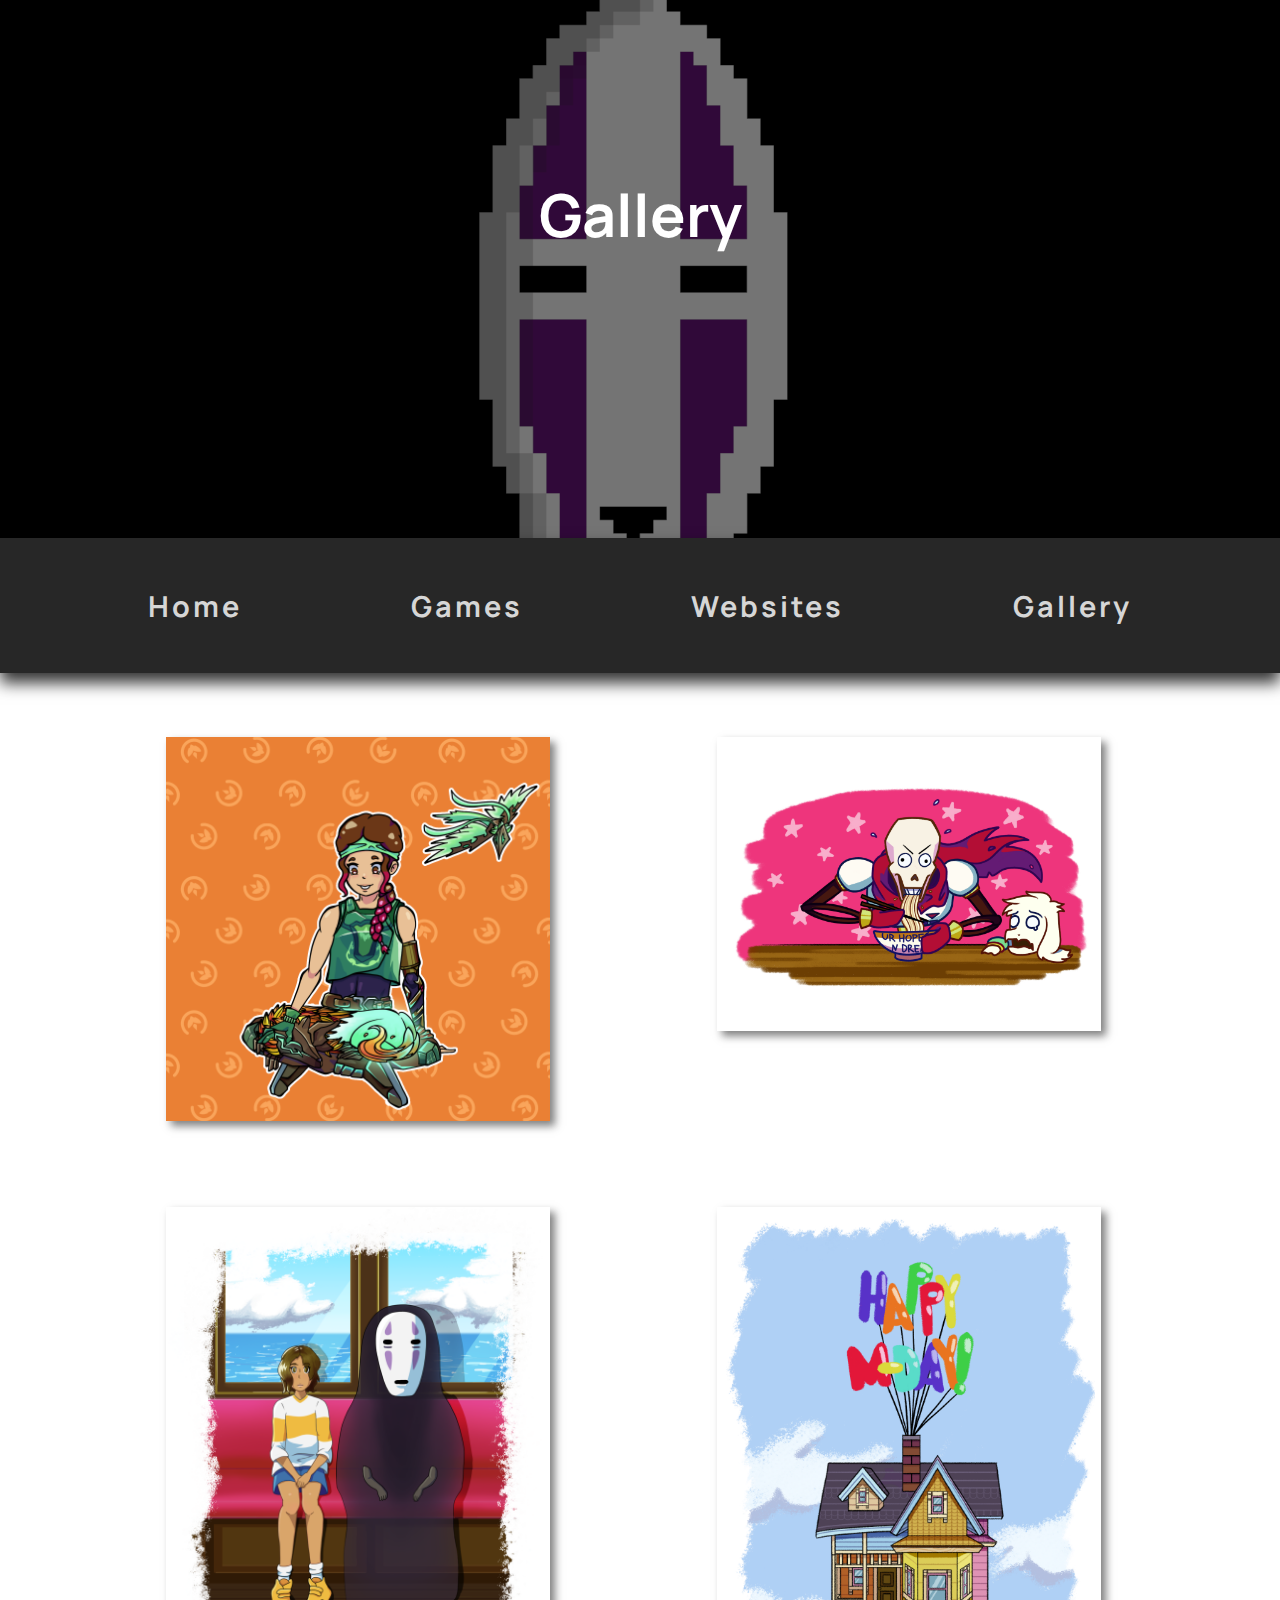
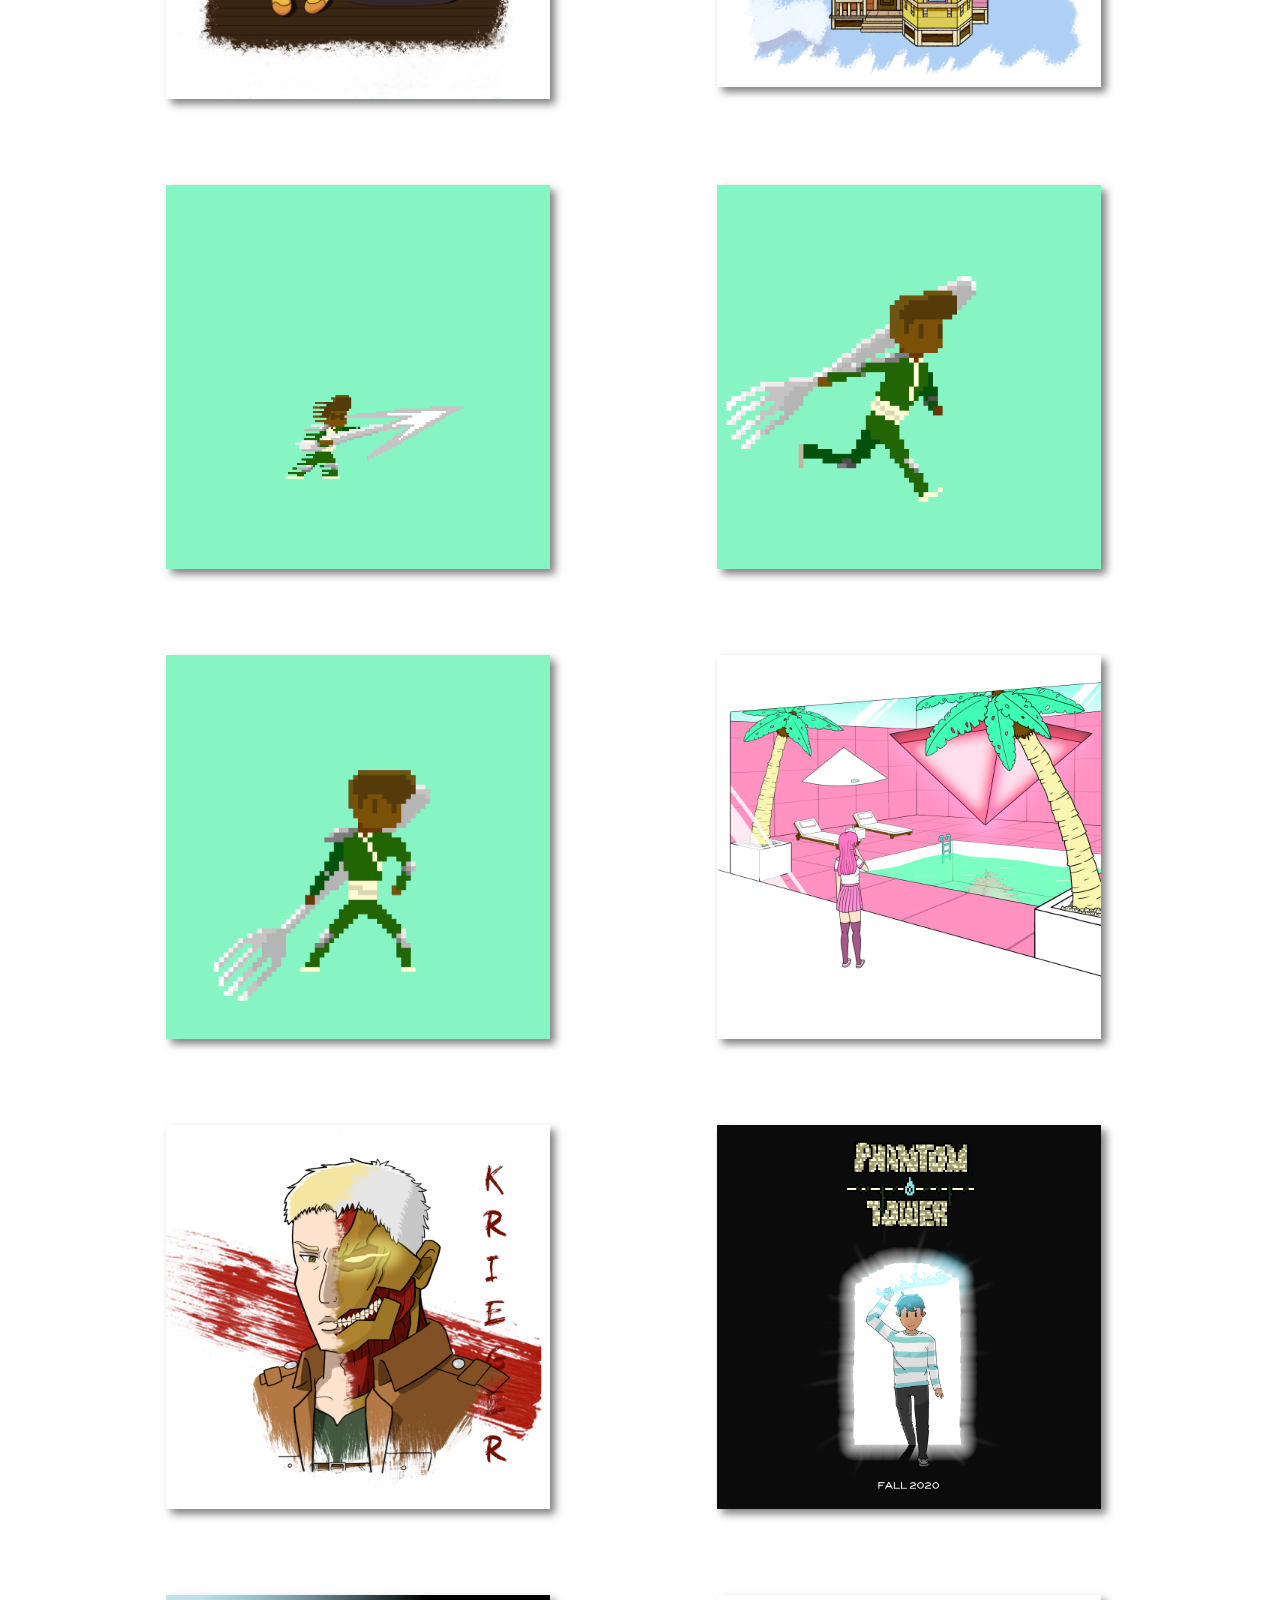
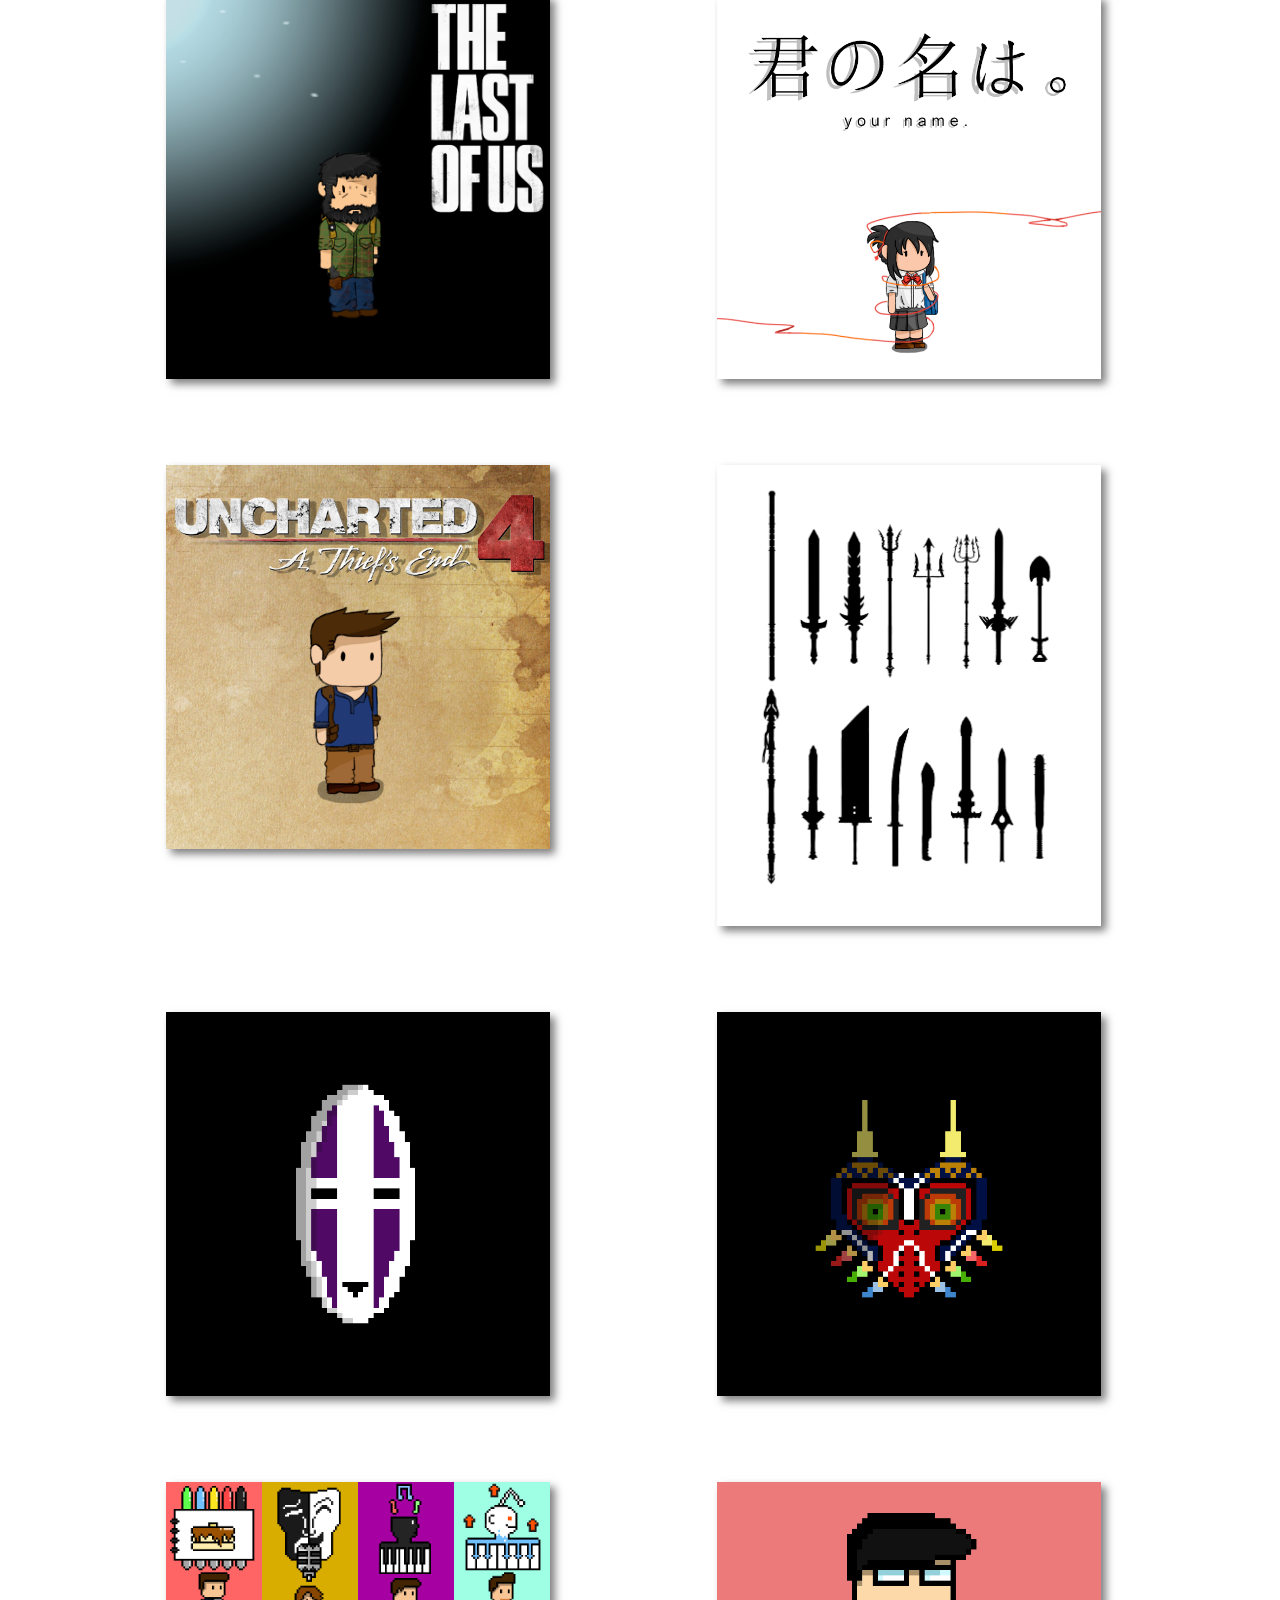
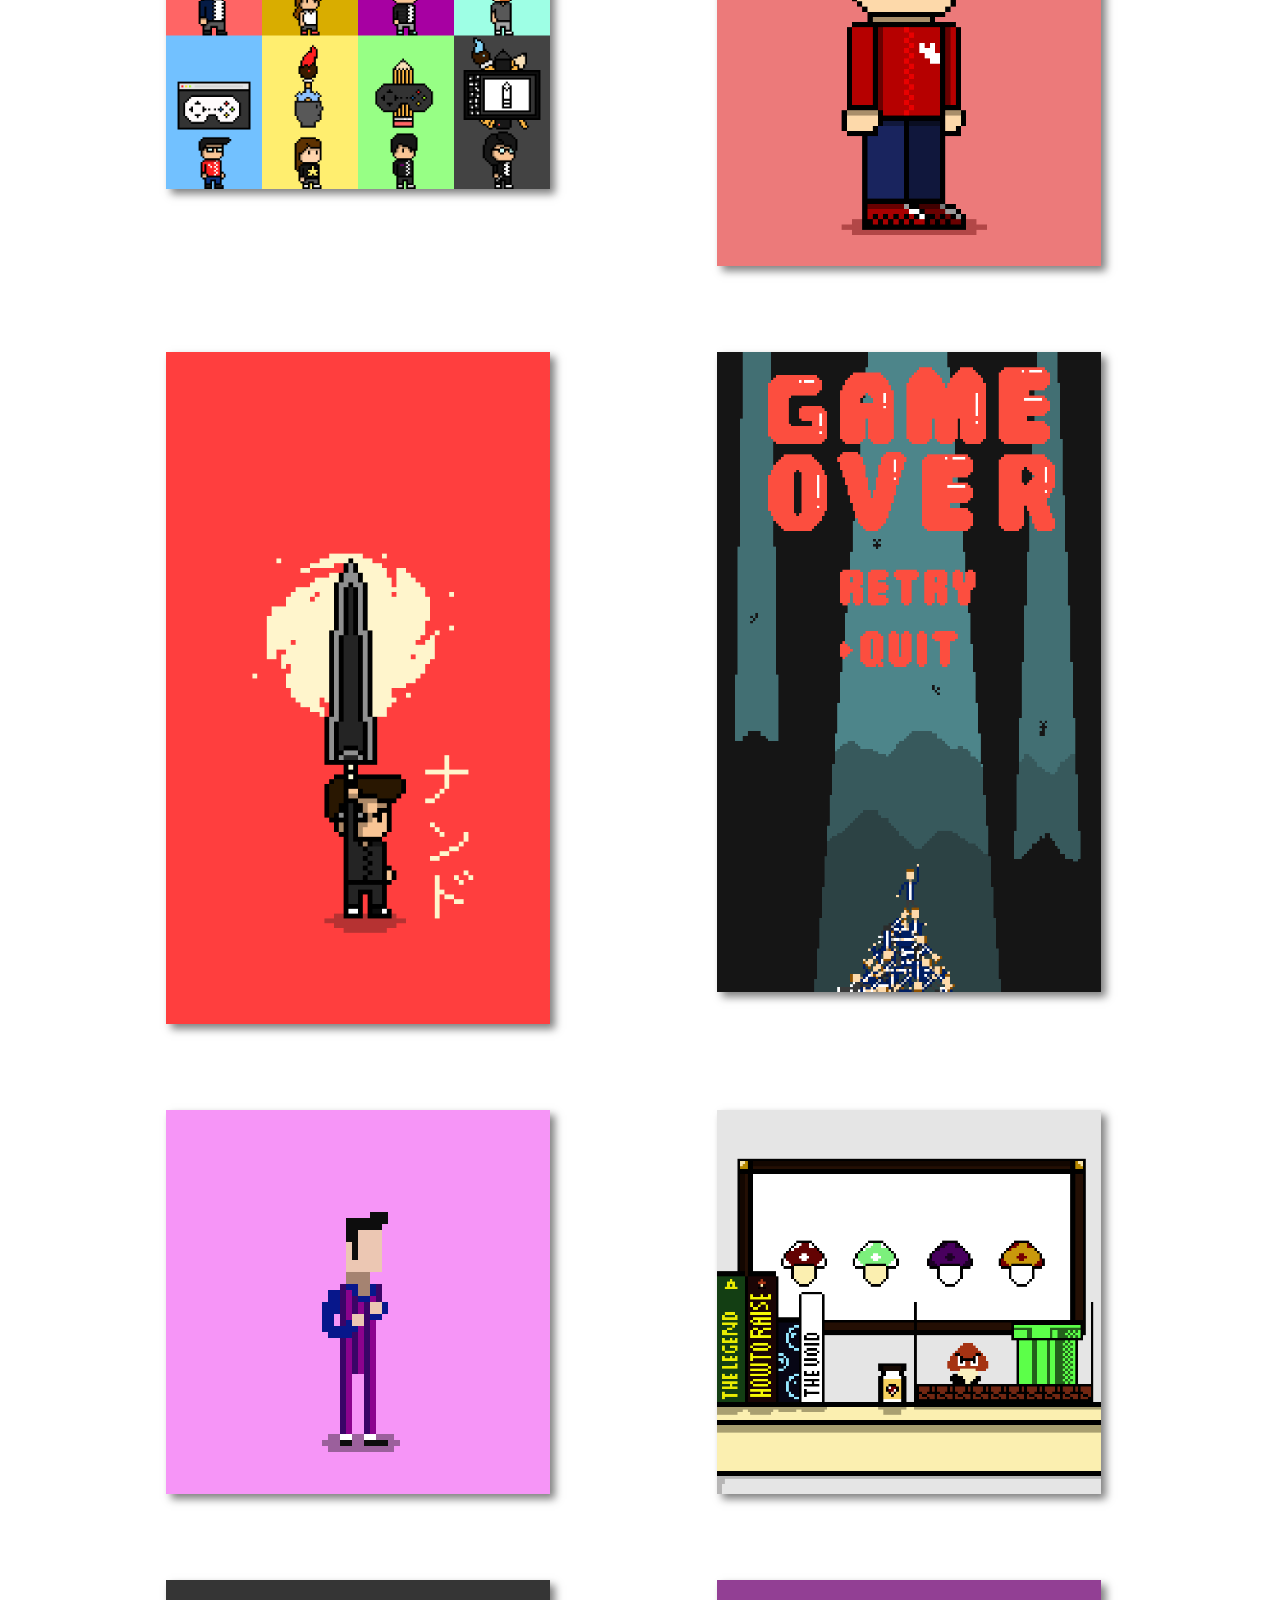
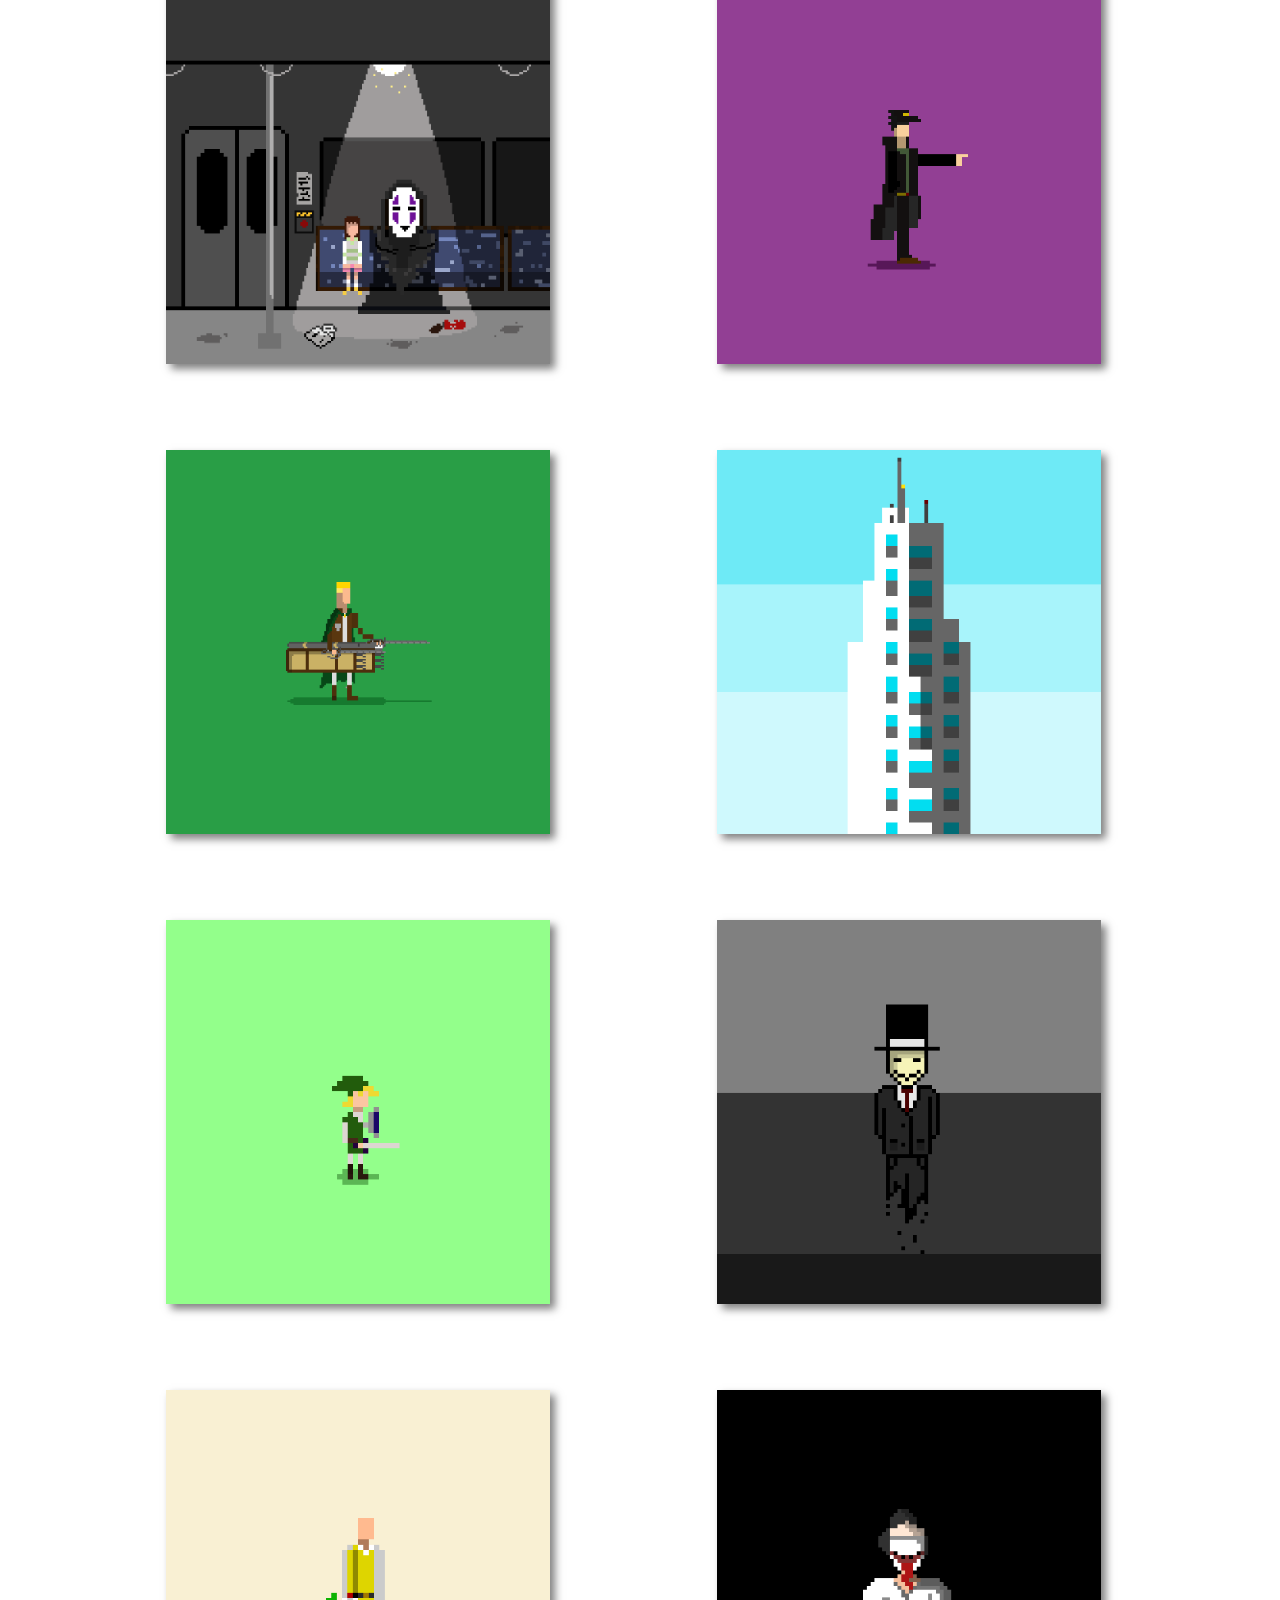
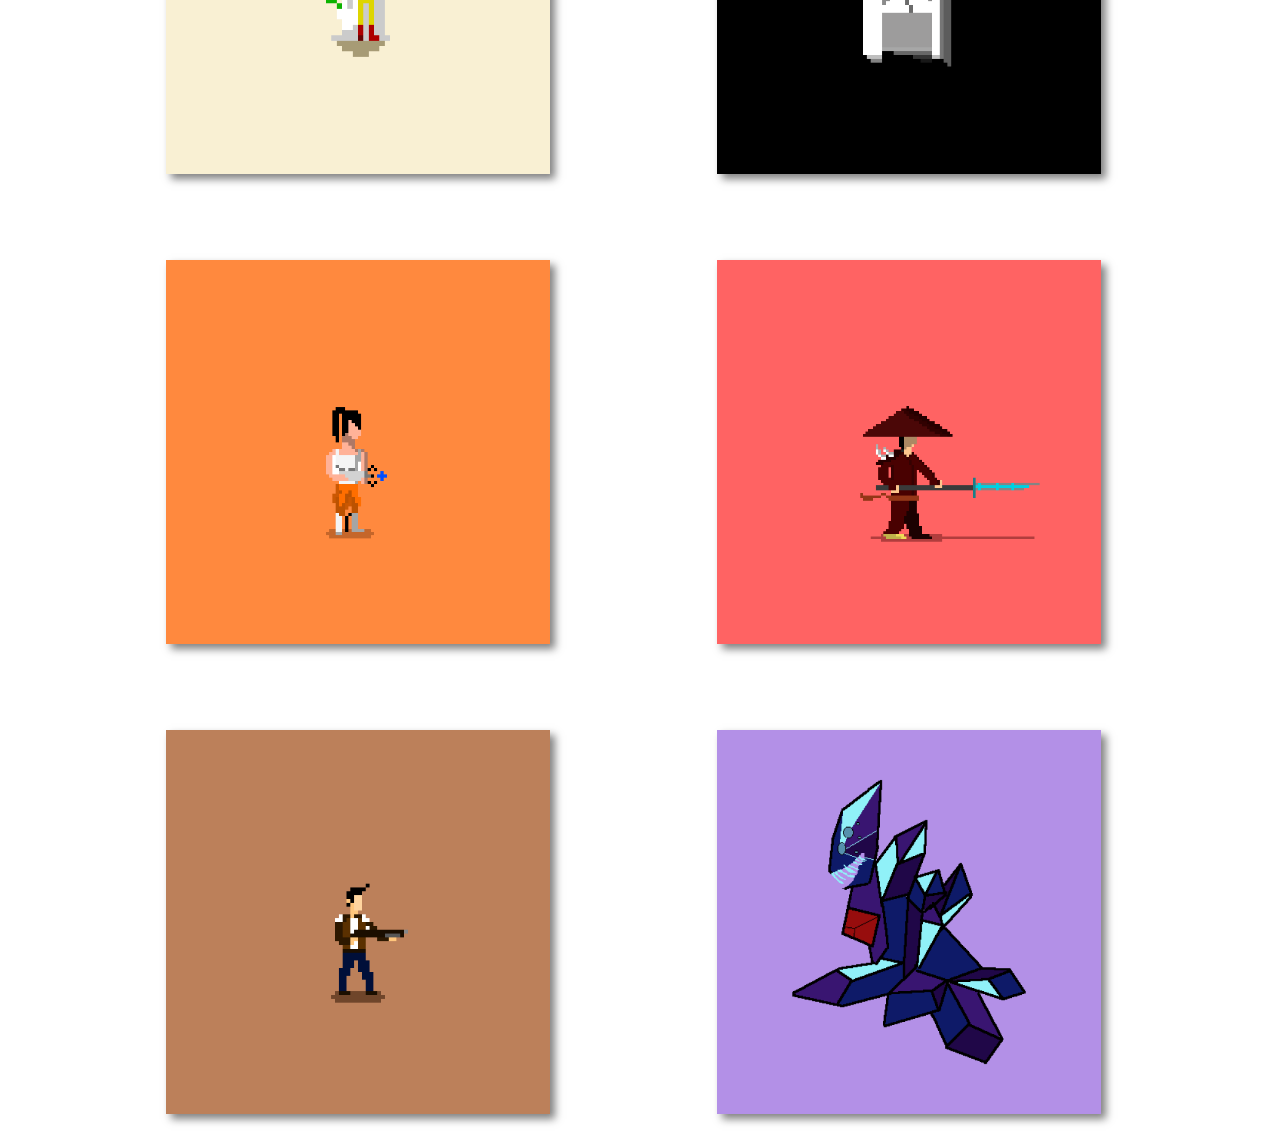
==== gallery.html @ abe526cb "added games and art to gallery" ====
<!DOCTYPE html>
<html lang="en">
<head>
    <meta charset="UTF-8">
    <meta name="viewport" content="width=device-width, initial-scale=1.0">
    <link rel="stylesheet" href="gallerystyle.css">
    <link href="https://fonts.googleapis.com/css2?family=Manrope:wght@200&display=swap" rel="stylesheet">
    <link rel="icon" href="Icon.png">
    <title>Home</title>
</head>
<body>
    <div class="blackscreen"></div>
    <div class="banner"></div>

    <div class="burger" id = "burger">
        <div class="line1"></div>
        <div class="line2"></div>
        <div class="line3"></div>
    </div>
    <div class="head-container">
        <div class="head">
            <h1>Gallery</h1>
        </div>
    </div>
    <br>
    <nav id="header">
        <ul class="nav-links" >
            <li><a href="index.html">Home</a></li>
            <li><a href="games.html">Games</a></li>
            <li><a href="websites.html">Websites</a></li>
            <li><a href="gallery.html">Gallery</a></li>
        </ul>
    </nav>
    
    <div class="display-container">
        <div class="cross" onclick="HideDisplay()">
            <img src="xblack.png">
        </div>
        <img src="./GalleryImages/Faceless.png" id="displaysource">
        <div class="displaytext">
            <a download="derp" id="download">
                <button>Download</button>
            </a>
            <h1 id="title">Kaonashi</h1>
            
            <h2 id="sub">Spirited Away</h2>
            <p id="desc"></p>
        </div>
    </div>

    <div class="picture-container">
        <div class="picture">
            <img src="./GalleryImages/Elisa Bday Gift V4.1.png" onclick="Display(this.src, 'Valorant Birthday Gift', 'Birthday Gift for a Valorant fan', '')">
        </div>
        <div class="picture">
            <img src="./GalleryImages/NYEEEE V3.png" onclick="Display(this.src, 'Your Hopes and Dreams', 'Undertale fanart', '')">
        </div>
    </div>

    <br>

    <div class="picture-container">
        <div class="picture">
            <img src="./GalleryImages/Waiting.png" onclick="Display(this.src, 'Waiting', 'Illustration dedicated to a friend', '')">
        </div>
        <div class="picture">
            <img src="./GalleryImages/Mothers Day.png" onclick="Display(this.src, 'House from UP', 'Mother\'s day gift', '')">
        </div>
    </div>

    <br>
    
    <div class="picture-container">
        <div class="picture">
            <img src="./GalleryImages/Attack Animation Demo 4.2 Fixed.gif" onclick="Display(this.src, 'Alfie Attack', 'Pixel Art Animation', descriptions[28])">
        </div>
        <div class="picture">
            <img src="./GalleryImages/Run Animation Demo 5 fixed.gif" onclick="Display(this.src, 'Alfie Run', 'Pixel Art Animation', descriptions[29])">
        </div>
    </div>

    <br>

    <div class="picture-container">
        <div class="picture">
            <img src="./GalleryImages/Idle Animation 2 Demo 2.gif" onclick="Display(this.src, 'Alfie Idle', 'Pixel Art Animation', descriptions[27])">
        </div>
        <div class="picture">
            <img src="./GalleryImages/Landscape Demo 5.png" onclick="Display(this.src, 'The Pool', 'Photograph Recreation', descriptions[26])">
        </div>
    </div>

    <br>

    <div class="picture-container">
        <div class="picture">
            <img src="./GalleryImages/Reiner Titan Update.png" onclick="Display(this.src, 'Reiner Braun', 'Attack on Titan Fanart', descriptions[24])">
        </div>
        <div class="picture">
            <img src="./GalleryImages/Phantom Tower Poster 1.png" onclick="Display(this.src, 'Phantom Tower', 'Promotional Poster', descriptions[25])">
        </div>
    </div>

    <br>

    <div class="picture-container">
        <div class="picture">
            <img src="./GalleryImages/Joel.png" onclick="Display(this.src, 'Joel Miller', 'The Last of Us Fanart', descriptions[22])">
        </div>
        <div class="picture">
            <img src="./GalleryImages/Mitsuha + Background.png" onclick="Display(this.src, 'Mitsuha Miyamizu', 'Your Name Fanart', descriptions[23])">
        </div>
    </div>

    <br>

    <div class="picture-container">
        <div class="picture">
            <img src="./GalleryImages/Nathan Drake.png" onclick="Display(this.src, 'Nathan Drake', 'Uncharted 4 Fanart', descriptions[20])">
        </div>
        <div class="picture">
            <img src="./GalleryImages/Melee Weapons.png" onclick="Display(this.src, 'Melee Weapons', 'Weapons Concpet Art', descriptions[21])">
        </div>
    </div>

    <br>

    <div class="picture-container">
        <div class="picture" >
            <img src="./GalleryImages/Faceless.png" onclick="Display(this.src, 'Kaonashi', 'from Spirited Away', descriptions[0])">
        </div>
        <div class="picture">
            <img src="./GalleryImages/Majoras Mask.png"  onclick="Display(this.src, 'Majora´s Mask', 'from The Legend of Zelda: Majora´s Mask', descriptions[1])"> 
        </div>
    </div>

    <br>
    
    <div class="picture-container">
        <div class="picture">
            <img src="./GalleryImages/Artists.png" onclick="Display(this.src, 'Artists´ Guild', 'My friends in pixels', descriptions[2])">
        </div>
        <div class="picture">
            <img src="./GalleryImages/Self.png" onclick="Display(this.src, 'Self Portrait', 'It´s a me', descriptions[3])">
        </div>
    </div>

    <br>

    <div class="picture-container">
        <div class="picture">
            <img src="./GalleryImages/Nando.png" onclick="Display(this.src, 'Nando', 'Birthday gift', descriptions[4])">
        </div>
        <div class="picture">
            <img src="./GalleryImages/Game Over.png" onclick="Display(this.src, 'Game Over', 'My take on Afterlife', descriptions[5])">
        </div>
    </div>

    <br>

    <div class="picture-container">
        <div class="picture">
            <img src="./GalleryImages/Robbie Rotten.png" onclick="Display(this.src, 'Robbie Rotten', 'from Lazy Town', descriptions[6])">
        </div>
        <div class="picture">
            <img src="./GalleryImages/Aquarium.gif" onclick="Display(this.src, 'Aquarium', 'Super Mario Bros. Fan gif', descriptions[7])">
        </div>
    </div>

    <br>

    <div class="picture-container">
        <div class="picture">
            <img src="./GalleryImages/Subway.png" onclick="Display(this.src, 'Subway', 'Spirited Away recreation', descriptions[8])">
        </div>
        <div class="picture">
            <img src="./GalleryImages/Jotaro Kujo.png" onclick="Display(this.src, 'Jotaro Kujo', 'from Jojo´s Bizarre Adventure', descriptions[9])">
        </div>
    </div>

    <br>

    <div class="picture-container">
        <div class="picture">
            <img src="./GalleryImages/Scout.png" onclick="Display(this.src, 'Scout', 'from Attack on Titan', descriptions[10])">
        </div>
        <div class="picture">
            <img src="./GalleryImages/skyscrapper.png" onclick="Display(this.src, 'Skyscrapper', 'Personal Project', descriptions[11])">
        </div>
    </div>

    <br>

    <div class="picture-container">
        <div class="picture">
            <img src="./GalleryImages/Link.png" onclick="Display(this.src, 'Link', 'from The Legend of Zelda', descriptions[12])">
        </div>
        <div class="picture">
            <img src="./GalleryImages/Phantom.gif" onclick="Display(this.src, 'Phantom', 'Your Status Project', descriptions[13])">
        </div>
    </div>

    <br>

    <div class="picture-container">
        <div class="picture">
            <img src="./GalleryImages/Saitama.png" onclick="Display(this.src, 'Saitama', 'from One Punch Man', descriptions[14])">
        </div>
        <div class="picture">
            <img src="./GalleryImages/Ohaguro - Bettari.png" onclick="Display(this.src, 'Ohaguro Bettari', 'Japanese Folclore', descriptions[15])">
        </div>
    </div>

    <br>

    <div class="picture-container">
        <div class="picture">
            <img src="./GalleryImages/Chell.png" onclick="Display(this.src, 'Chell', 'from Portal', descriptions[16])">
        </div>
        <div class="picture">
            <img src="./GalleryImages/Samurai.png" onclick="Display(this.src, 'Samurai', 'Character Concept Art', descriptions[17])">
        </div>
    </div>

    <br>

    <div class="picture-container">
        <div class="picture">
            <img src="./GalleryImages/Gunner.png" onclick="Display(this.src, 'Gunner', 'Character Concept Art', descriptions[18])">
        </div>
        <div class="picture">
            <img src="./GalleryImages/Colossus.png" onclick="Display(this.src, 'Colossus', 'Character Concept Art', descriptions[19])">
        </div>
    </div>

    <br>

    
    <script src = 'app.js'></script>
</body>
</html>
---- gallerystyle.css ----
*{
    padding: 0px;
    margin: 0px;
    box-sizing: border-box;
}

body, html{
    height: 100%;
    width: 100%;
}

:root{
    --lineoffsetx: -6px;
    --lineoffsety: -8px; 
}

.cross{
    background-color: rgb(26, 26, 26);
    float: right;
    width: 11%;
    cursor: pointer;
    text-align: center;
}

.cross img{
    width: 100%;
    height: auto;
    filter: invert(1);
}


.display-container{
    opacity: 0;
    background-color: white;
    top: 10%;
    margin-left: 10%;
    overflow: auto;
    z-index: 9;
    position: fixed;
    width: 82%;
    height: 80%;
    pointer-events: none;
    transform: translateY(15%);
    transition: all 0.3s ease-in;
}

.display-container img{
    margin-left: 5%;
    margin-top: 5%;
    width: 90%;
    height: auto;
}

.displaytext{
    box-shadow: 0px -7px 15px rgba(0, 0, 0, 0.548); ;
    width: 100%;
    margin-top: 5%;
    background-color: rgb(26, 26, 26);
    height: 60%;
    overflow: auto;
    position: relative;
}

.displaytext a button{
    color: white;
    background-color: rgba(0, 0, 0, 0);
    font-family: 'Manrope', sans-serif;
    margin-top: 2%;
    margin-right: 2%;
    right: 0%;
    float: right;
    width: 27%;
    height: 12%;
    border: 2px solid white;
    font-weight: bold;
    
}

.displaytext h1{
    font-family: 'Manrope', sans-serif;
    color: rgb(255, 255, 255);
    font-size: 180%;
    margin-left: 2%;
}

.displaytext h2{
    font-family: 'Manrope', sans-serif;
    color: rgb(255, 255, 255);
    font-size: 120%;
    margin-left: 2%;
}

.displaytext p{
    font-family: 'Manrope', sans-serif;
    font-size: 120%;
    margin-top: 5%;
    text-align: justify;
    color: white;
    margin-left: 2%;
    margin-right: 2%;
}

.picture-container{
   text-align: center;
   display: flex;
   flex-direction: row;
   width: 100%;
   /* background-color: rebeccapurple; */
}

.picture{
    cursor: pointer;
    width: 40%;
    margin-left: 7%;
    /* background-color: red; */
    transition: transform .2s;
}

.picture:hover {
    transform: scale(1.25);
}

.picture img{
    width: 100%;
    height: auto;
    box-shadow: 5px 5px 8px rgba(24, 24, 24, 0.548);
}

.blackscreen{
    width: 100%;
    height: 100%;
    position: fixed;
    background-color: rgb(36, 36, 36);
    opacity: 0;
    z-index: 8;
    pointer-events: none;
    transition: opacity 0.5s;
}

.sticky{
    top: 0%;
    position: fixed;
    width: 100%;
    margin-top: 0px;
    z-index: 5;
}

nav{
    margin-top: -20px;
    display: flex;
    justify-content: space-around;
    align-items: center;
    height: 10%;
    background-color: rgb(39, 39, 39);
    font-family: 'Manrope', sans-serif;
    transition: top 0.3s;
    z-index: 5;
}

.nav-links{
    display: flex;
    justify-content: space-around;
    width: 60%;
}

.nav-links li{
    list-style: none;
}

.nav-links a{
    color: rgb(214, 214, 214);
    font-size: 120%;
    text-decoration: none;
    letter-spacing: 3px;
    font-weight: bold;
}
.burger{
    position: absolute;
    margin-left: 2%;
    margin-top: 2%;
    left: 0px;
    top: 0px;
    z-index: 9;
}

.burger div{
    width: 27px;
    height: 4px;
    background-color: rgb(255, 255, 255);;
    margin: 5px;
    transition: all 0.3s ease;
}

.banner{
    background-repeat: no-repeat;
    background-size: auto 35%;
    width: 100%;
    height: 140px;
    background-attachment: fixed;
    z-index: 0;
    background-image: url(Faceless\ \(4\).png);
    background-position: 50% -7%; 
    background-color: rgba(29, 29, 29, 0.616); 
    background-blend-mode: darken;
}

.head-container{
    display: flex;
    flex-direction: column;
    width: 100%;
    text-align: center;
    left: 0px;
    right: 0px;
    position: absolute;
    top: 8%;
    white-space: nowrap;
}

.head h1{
    font-size: 145%;
    font-family: 'Manrope', sans-serif;
    position: relative;
    color: rgb(255, 255, 255);
    z-index: 5;
}

.head h3{
    font-family: 'Manrope', sans-serif;
    position: relative;
    margin-top: 5px;
    color: rgb(51, 51, 51);
    font-size: 65%;
}

/* iPad */
@media only screen and (min-width: 768px)
{
    :root{
        --lineoffsetx: -11px;
        --lineoffsety: -15px;
    }

    .nav-links a{
        font-size: 250%;
        letter-spacing: 3px;
    }
    
    .banner{
        height: 23%;
        background-position: 50% -5%;
    }

    .head h1{
        font-size: 280%;
    }

    .head h3{
        font-size: 130%;
    }

    .burger{
        margin-left: 4%;
        margin-top: 4%;
    }
    
    .burger div{
        width: 40px;
        height: 6px;
        margin: 7px;
    }
    
    .displaytext a button{
        margin-top: 2%;
        margin-right: 2%;
        width: 27%;
        height: 12%;
        border: 4px solid white;
        font-size: 200%;
    }
    
    .displaytext h1{
        font-size: 350%;
        margin-left: 3%;
    }
    
    .displaytext h2{
        font-size: 230%;
        margin-left: 3%;
    }
    
    .displaytext p{
        font-size: 200%;
        margin-top: 5%;
        margin-left: 3%;
        margin-right: 3%;
    }
}

/*iPad Pro*/
@media only screen and (min-width: 1024px)
{
    
    .head h1{
        font-size: 300%;
    }
    .head h3{
        font-size: 150%;
    }

    nav{
        margin-top: -20px;
        height: 8%;
        box-shadow: 0px 10px 15px rgba(0, 0, 0, 0.8);
    }
    .nav-links a{
        font-size: 180%;
    }
    .nav-links{
        width: 90%;
    }
    .displaytext p{
        font-size: 250%;
    }
    .picture-container{
        margin-top: 20px;
    }
}

/* Desktop */
@media only screen and (min-width: 1120px)
{
    .head h1{
        margin-top: 8%;
        font-size: 370%;
    }

    .head h3{
        font-size: 170%;
    }

    .picture-container{
        margin-top: 5%;
    }
    
    .picture{
        width: 30%;
        margin-left: 13%;
    }

    .banner{
        height: 60%;
        background-size: auto 110%;
        background-position: 50% 210%;
    }
    
    .specialty{
        height: 80%;
        background-size: 130% auto;
    }

    nav{
        height: 15%;
        z-index: 2;
    }

    .introduction{
        height: 90%;
    }
    .introduction img{
        margin-left: 10%;
    }
    .introductiontextbox h1{
        margin-left: 20px;
        font-size: 280%;
    }
    .introductiontextbox h3{
        padding-top: 70px;
        font-size: 150%;
        margin-left: 20px;
        margin-right: 40px;
    }

    .mediaicon img{
        width: 75%;
    }

    .display-container{
        top: 5%;
        margin-left: 5%;
        width: 90%;
        height: 90%;
        background-color: white;
        
    }

    .display-container img{
        margin-left: 7%;
        margin-top: 2%;
        float: left;
        width: auto;
        height: 90%;
    }

    .displaytext{
        box-shadow: -10px 0px 15px rgba(0, 0, 0, 0.548); 
        float: right;
        margin-right: 0%;
        width: 35%;
        margin-top: 0%;
        height: 100%;
        position: relative;
    }
    
    .cross{
        float: left;
        width: 3%;
    }

    .cross img{
        width: 100%;
        height: auto;
    }
    
    .displaytext a button{
        margin-top: 4%;
        margin-right: 3%;
        width: 23%;
        height: 7%;
        border: 2px solid white;
        font-size: 120%;
    }

    .displaytext p{
        font-size: 170%;
        margin-top: 5%;
        text-align: justify;
        color: white;
        margin-left: 2%;
        margin-right: 2%;
    }
        
}

@media only screen and (max-width: 768px)
{
    .burger{
        display: block; 
    }
    .nav-links{
        flex-direction: column;
        z-index: 10;
        position: fixed;
        top: 0px;
        right: 0px;
        height: 100%;
        background-color: rgb(39, 39, 39);
        display: flex;
        align-items: center;
        transform: translateX(110%);
        transition: transform 0.5s ease-in;
        box-shadow: -4px 0px 8px rgba(0, 0, 0, 0.8);
    }

    nav{
        background-color: white;
        height: 5%;
    }

    .nav-links li{
        opacity: 0;
    }
}

@media only screen and (min-width: 1000px)
{
    .burger{
        display: none; 
    } 
}

.nav-active{
    transform: translateX(0%);
}

.displayin{
    transform: translateY(0%);
    opacity: 1;
    pointer-events: all;
}

@keyframes navLinkFade{
    from {
        opacity: 0;
        transform: translateX(50px);
    }
    to{
        opacity: 1;
        transform: translateX(0px);
    }
}

@keyframes navLinkFadeOut{
    from {
        opacity: 1;
        transform: translateX(0px);
    }
    to{
        opacity: 0;
        transform: translateX(50px);
    }
}


.toggle .line1{
    transform: rotate(-45deg) translate(-5px, 6px);
}
.toggle .line2{
    opacity: 0;
}
.toggle .line3{
    transform: rotate(45deg) translate(var(--lineoffsetx), var(--lineoffsety));
}
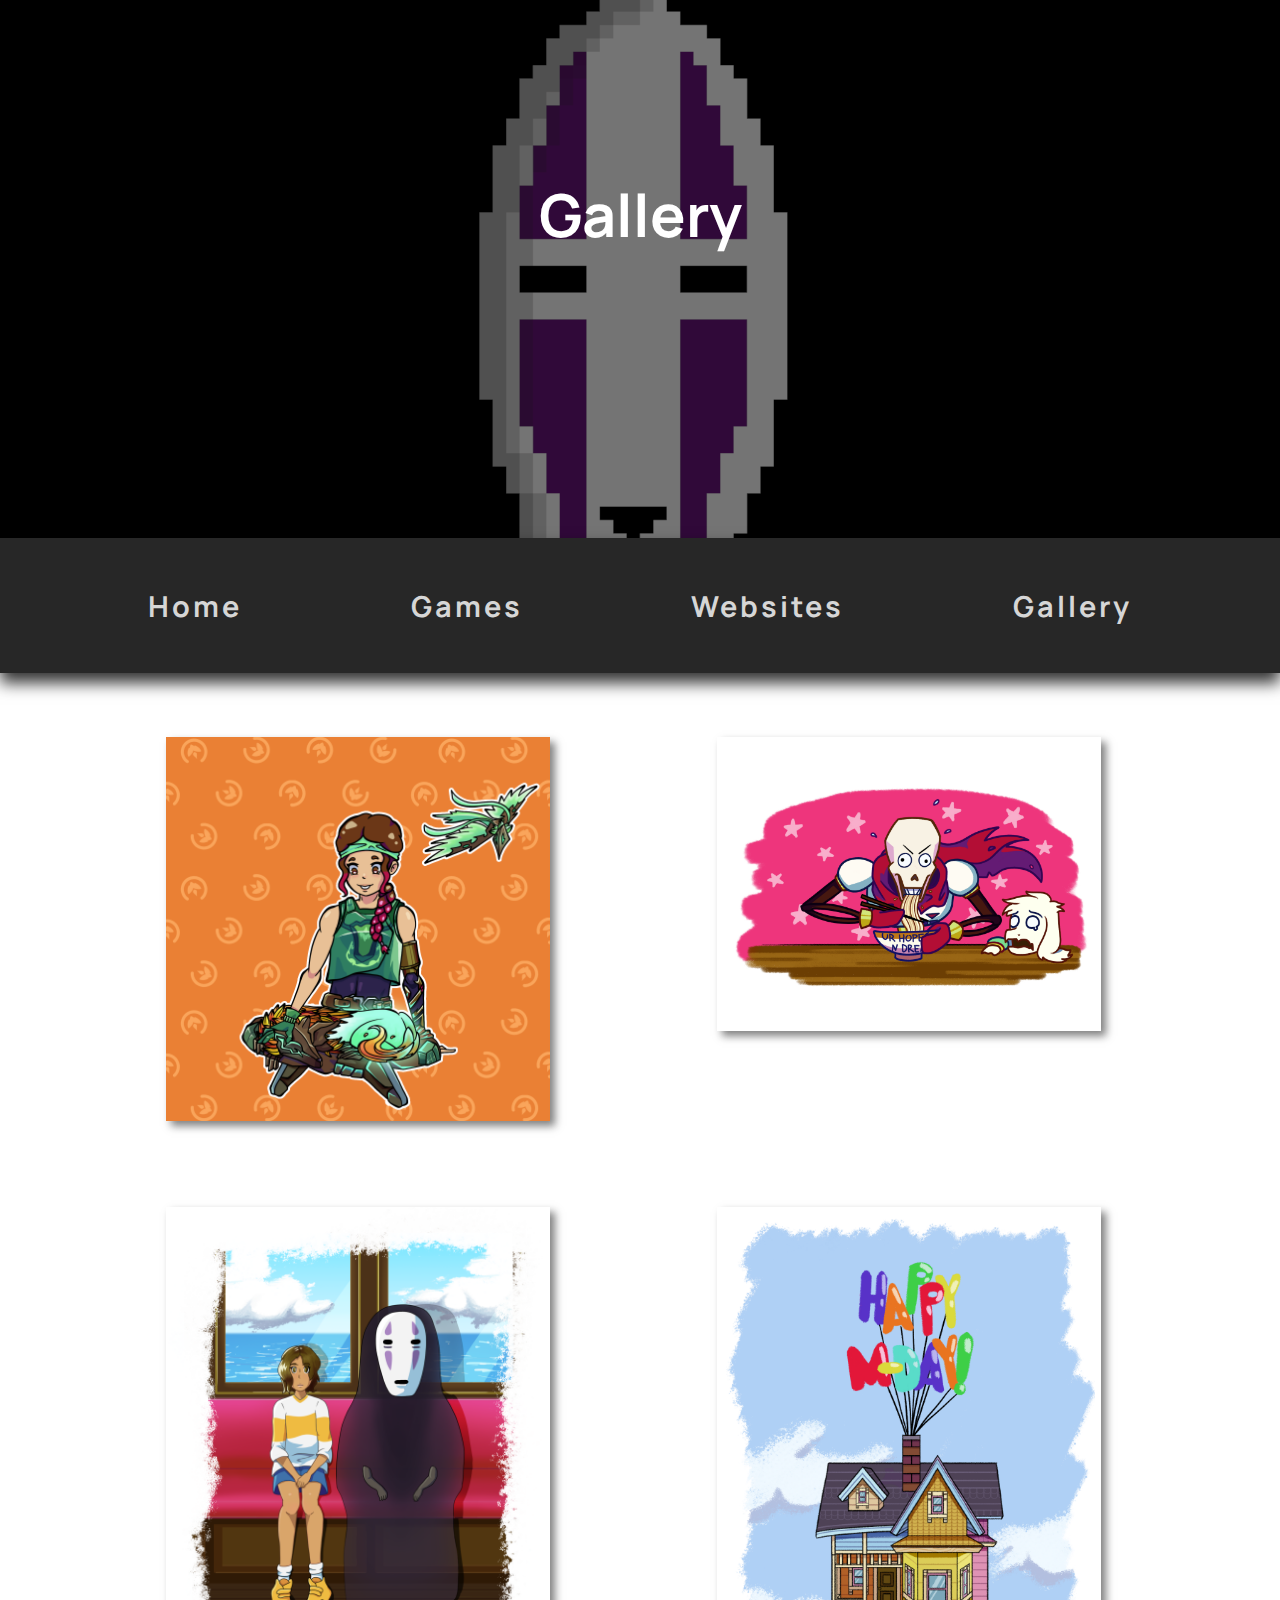
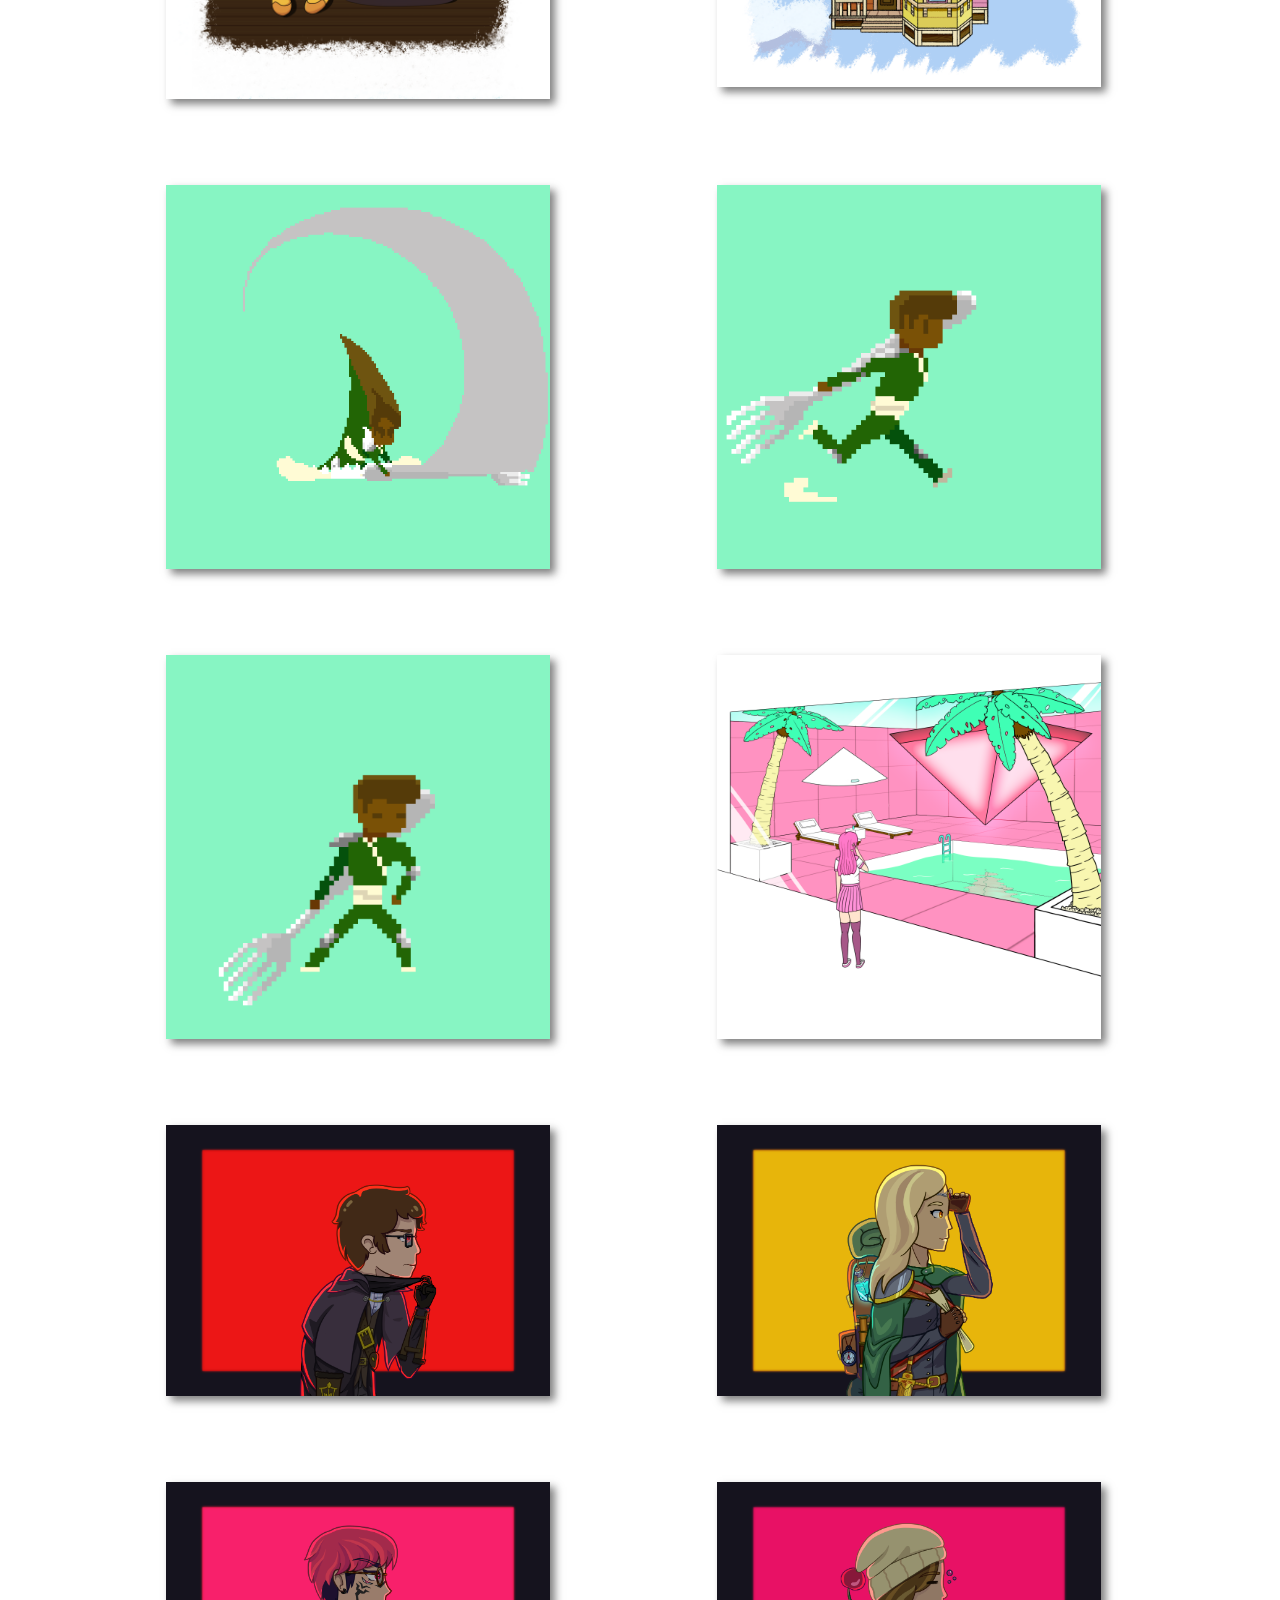
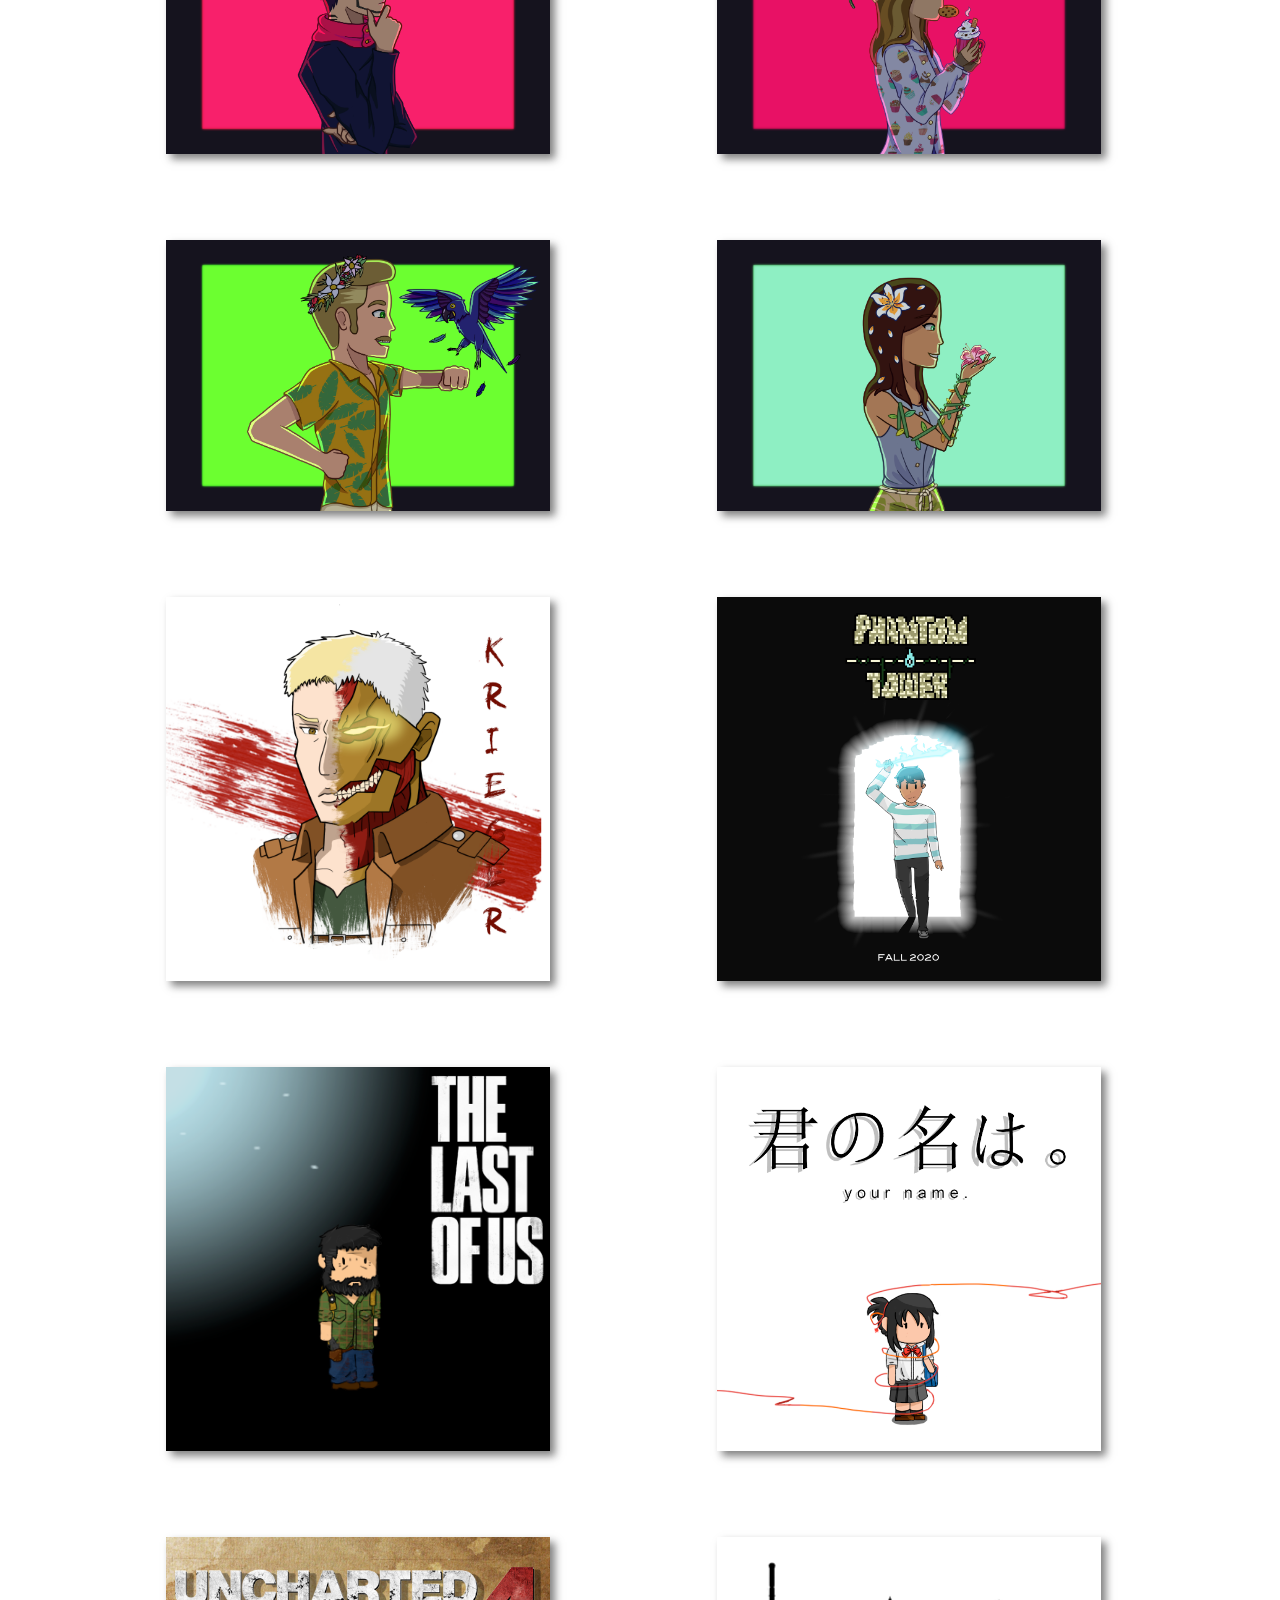
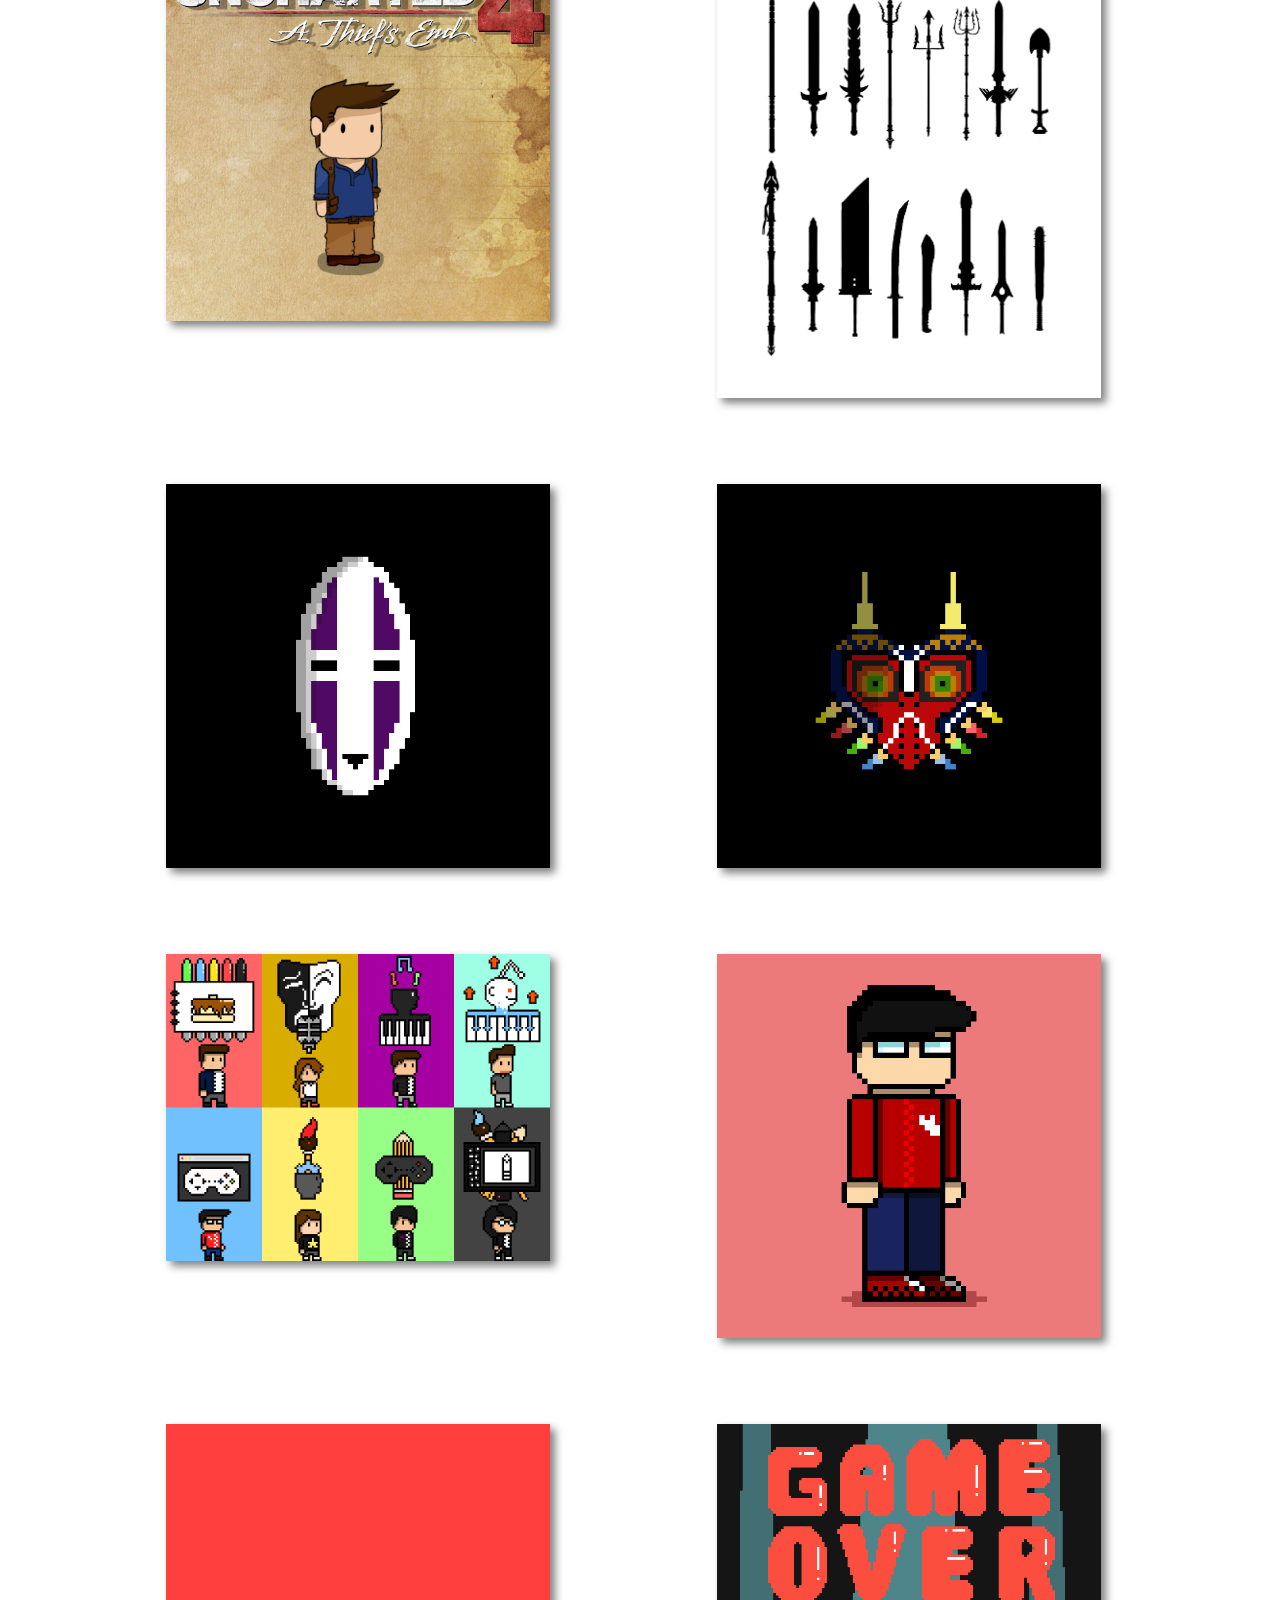
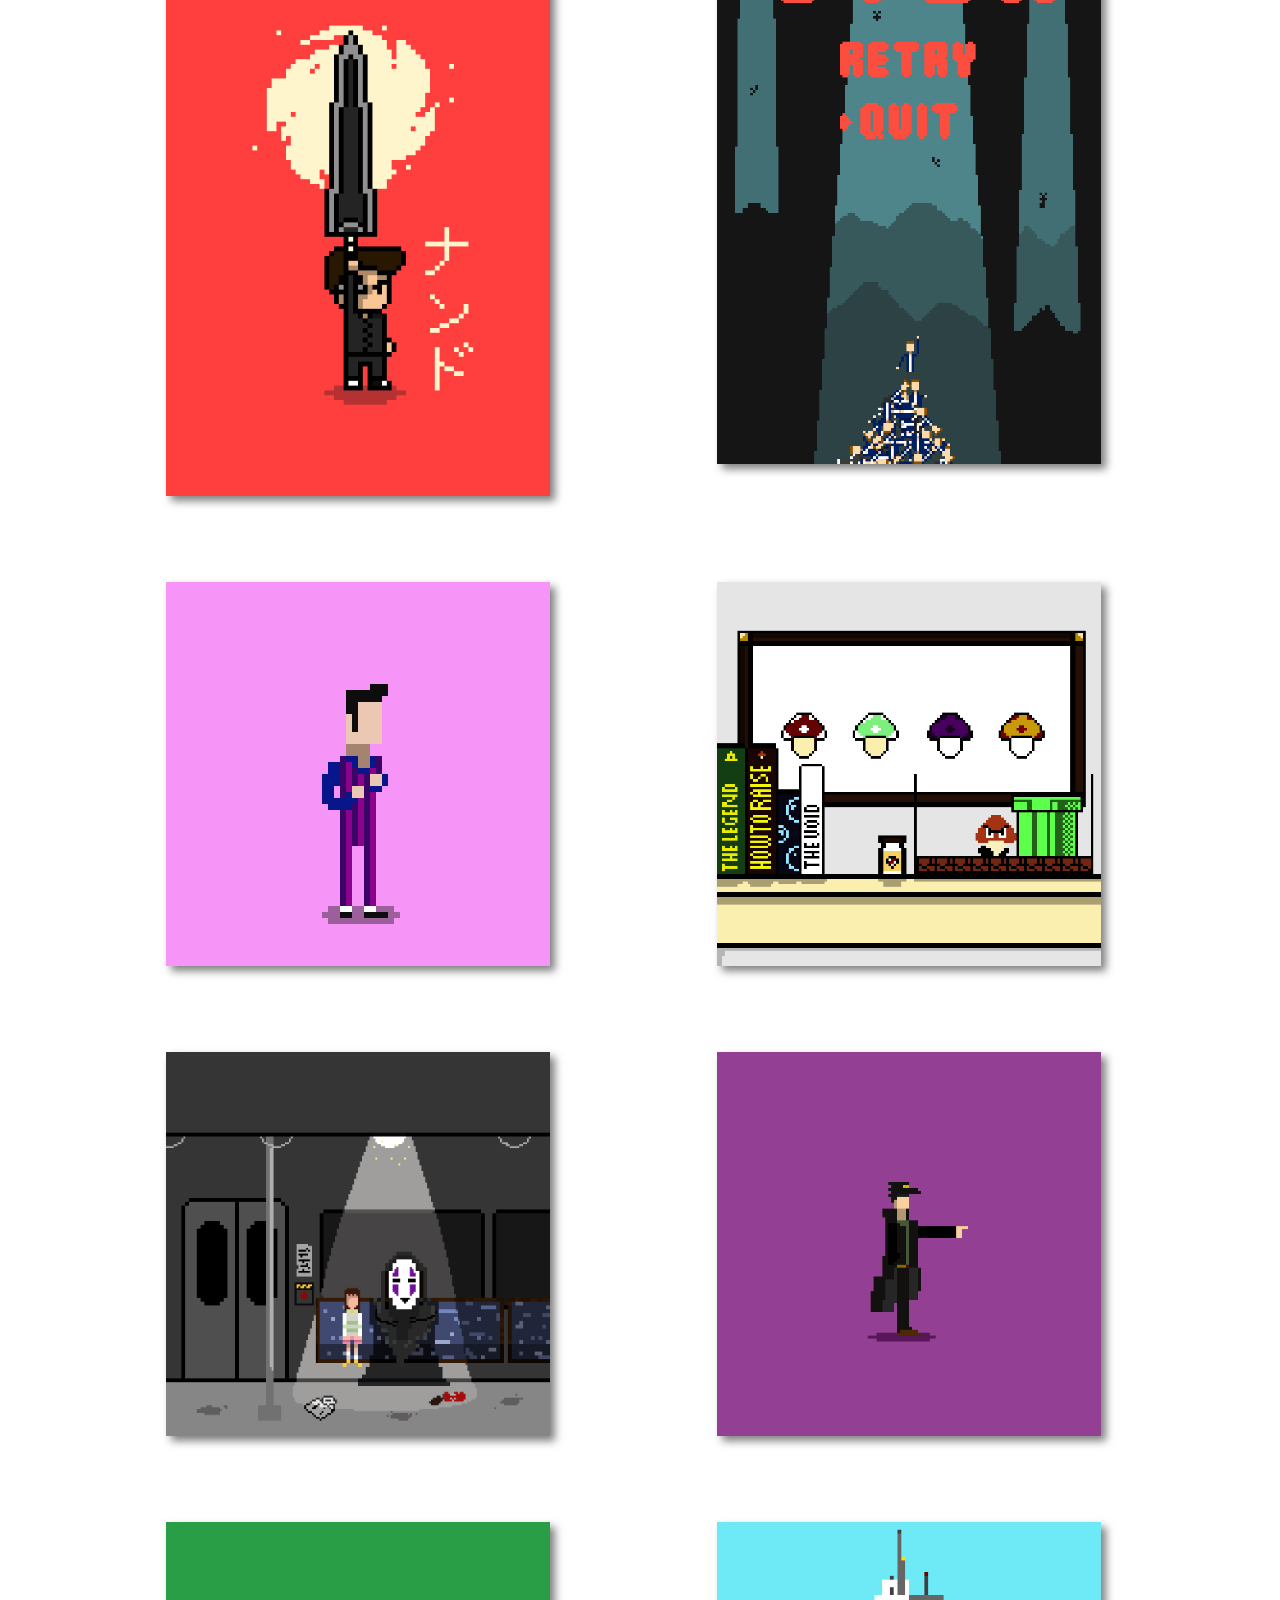
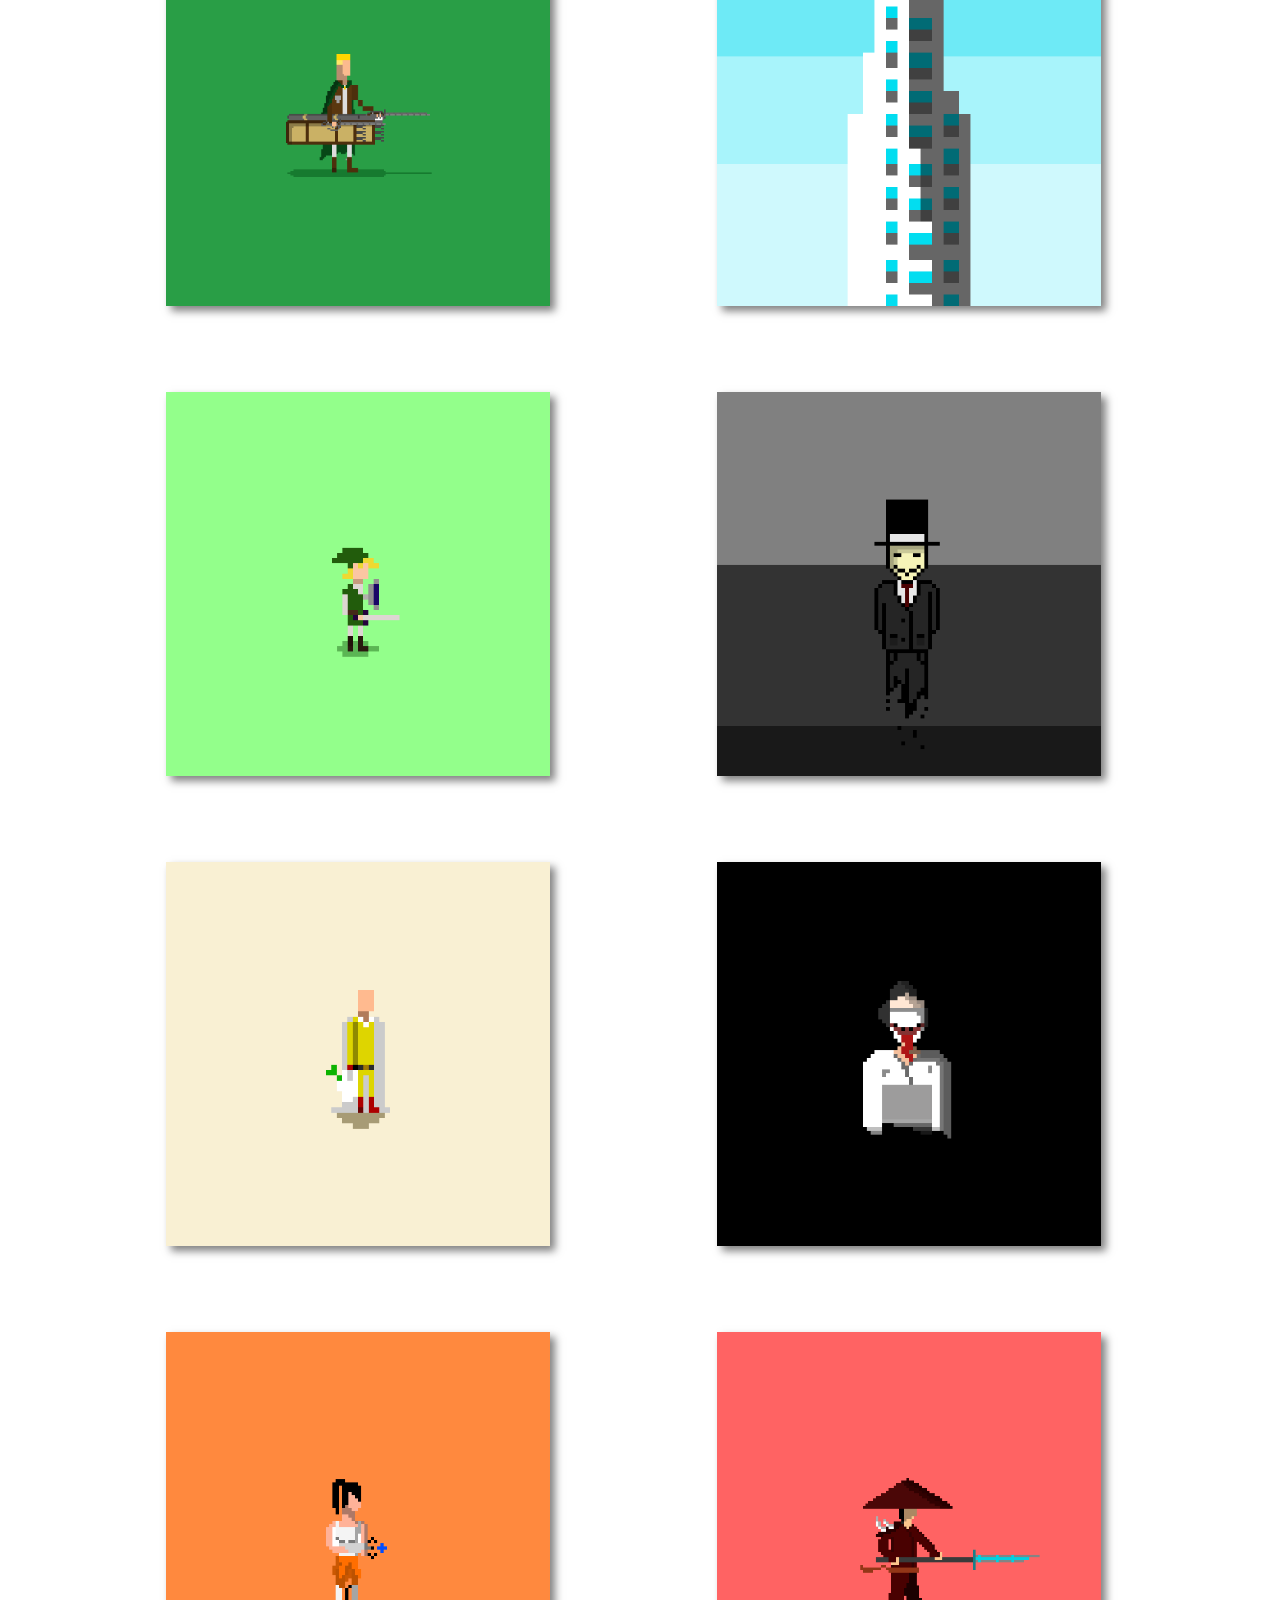
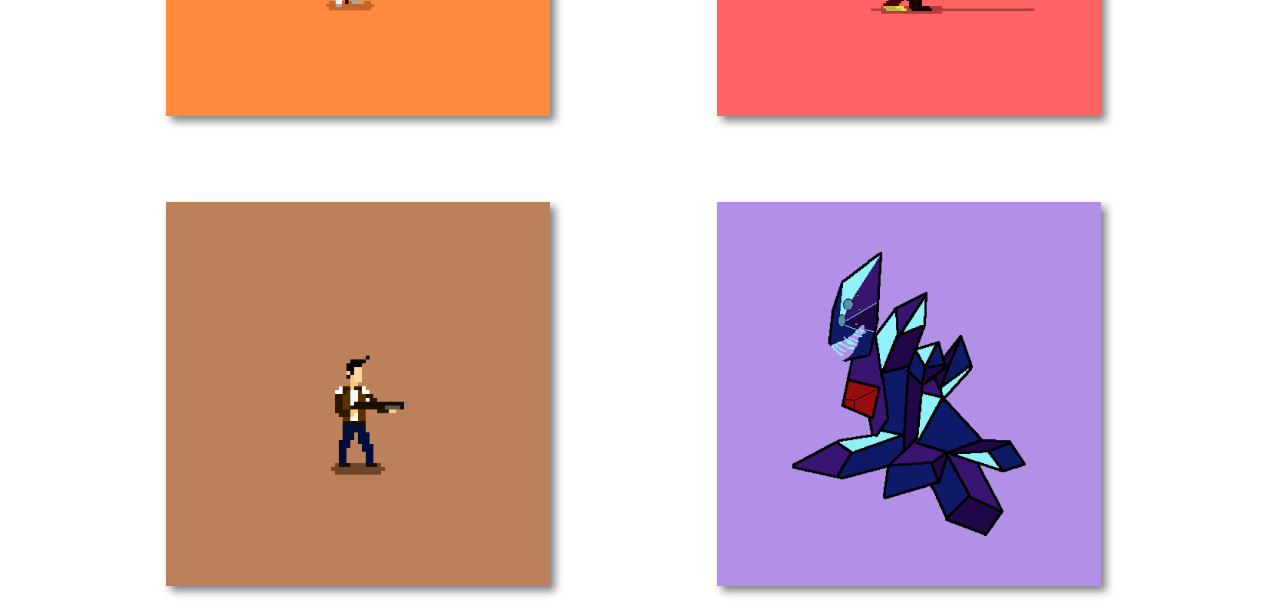
==== commit 335b7eb9: "fixed image scaling for gallery display and added avenues portraits" ====
--- a/gallery.html
+++ b/gallery.html
@@ -36,7 +36,15 @@
         <div class="cross" onclick="HideDisplay()">
             <img src="xblack.png">
         </div>
-        <img src="./GalleryImages/Faceless.png" id="displaysource">
+
+        <!-- <img src="./GalleryImages/Faceless.png" id="displaysource"> -->
+
+        <div class="display-img-bound">
+            <div class="display-img-bound-holder" id="img-bound">
+                <img src="./GalleryImages/Faceless.png" id="displaysource">
+            </div>
+        </div>
+
         <div class="displaytext">
             <a download="derp" id="download">
                 <button>Download</button>
@@ -94,6 +102,39 @@
 
     <div class="picture-container">
         <div class="picture">
+            <img src="./GalleryImages/Rafa V5.png" onclick="Display(this.src, 'Rafa', 'Portrait of a classmate', '')">
+        </div>
+        <div class="picture">
+            <img src="./GalleryImages/Isa V6.2.png" onclick="Display(this.src, 'Isa', 'Portrait of a classmate', '')">
+        </div>
+    </div>
+
+    <br>
+
+    <div class="picture-container">
+        <div class="picture">
+            <img src="./GalleryImages/Ryo V7.png" onclick="Display(this.src, 'Ryo', 'Portrait of a classmate', '')">
+        </div>
+        <div class="picture">
+            <img src="./GalleryImages/Helo V5.png" onclick="Display(this.src, 'Helo', 'Portrait of a classmate', '')">
+        </div>
+    </div>
+
+    <br>
+
+    <div class="picture-container">
+        <div class="picture">
+            <img src="./GalleryImages/Mr Sawtell V2.png" onclick="Display(this.src, 'Mr. S', 'Portrait of THE teacher', '')">
+        </div>
+        <div class="picture">
+            <img src="./GalleryImages/Maria V3.png" onclick="Display(this.src, 'Maria', 'Portrait of a classmate', '')">
+        </div>
+    </div>
+
+    <br>
+
+    <div class="picture-container">
+        <div class="picture">
             <img src="./GalleryImages/Reiner Titan Update.png" onclick="Display(this.src, 'Reiner Braun', 'Attack on Titan Fanart', descriptions[24])">
         </div>
         <div class="picture">
--- a/gallerystyle.css
+++ b/gallerystyle.css
@@ -31,7 +31,6 @@
 
 .display-container{
     opacity: 0;
-    background-color: white;
     top: 10%;
     margin-left: 10%;
     overflow: auto;
@@ -42,21 +41,37 @@
     pointer-events: none;
     transform: translateY(15%);
     transition: all 0.3s ease-in;
-}
-
-.display-container img{
-    margin-left: 5%;
-    margin-top: 5%;
-    width: 90%;
+
+}
+
+.display-img-bound{
+    width: 100%;
+    height: 70%;
+    display: flex;
+    flex-direction: column;
+    justify-content: center;
+    align-items: center;
+}
+
+.display-img-bound-holder {
+    width: 95%;
+    height: 95%;
+    display: flex;
+    flex-direction: column;
+    justify-content: center;
+    align-items: center;
+}
+
+.display-img-bound-holder img{
+    width: 50%;
     height: auto;
 }
 
 .displaytext{
     box-shadow: 0px -7px 15px rgba(0, 0, 0, 0.548); ;
     width: 100%;
-    margin-top: 5%;
     background-color: rgb(26, 26, 26);
-    height: 60%;
+    height: 30%;
     overflow: auto;
     position: relative;
 }
@@ -70,7 +85,7 @@
     right: 0%;
     float: right;
     width: 27%;
-    height: 12%;
+    height: 25%;
     border: 2px solid white;
     font-weight: bold;
     
@@ -273,7 +288,6 @@
         margin-top: 2%;
         margin-right: 2%;
         width: 27%;
-        height: 12%;
         border: 4px solid white;
         font-size: 200%;
     }
@@ -389,26 +403,35 @@
         margin-left: 5%;
         width: 90%;
         height: 90%;
-        background-color: white;
-        
+        background-color: rgb(255, 255, 255);
     }
 
     .display-container img{
-        margin-left: 7%;
+        /* margin-left: 7%; */
         margin-top: 2%;
         float: left;
         width: auto;
-        height: 90%;
+        height: 85%;
     }
 
     .displaytext{
         box-shadow: -10px 0px 15px rgba(0, 0, 0, 0.548); 
         float: right;
         margin-right: 0%;
-        width: 35%;
+        width: 30%;
         margin-top: 0%;
         height: 100%;
         position: relative;
+    }
+
+    .display-img-bound{
+        float: left;
+        width: 65%;
+        height: 100%;
+    }
+    
+    .display-img-bound-holder img{
+        margin-top: 0px;
     }
     
     .cross{
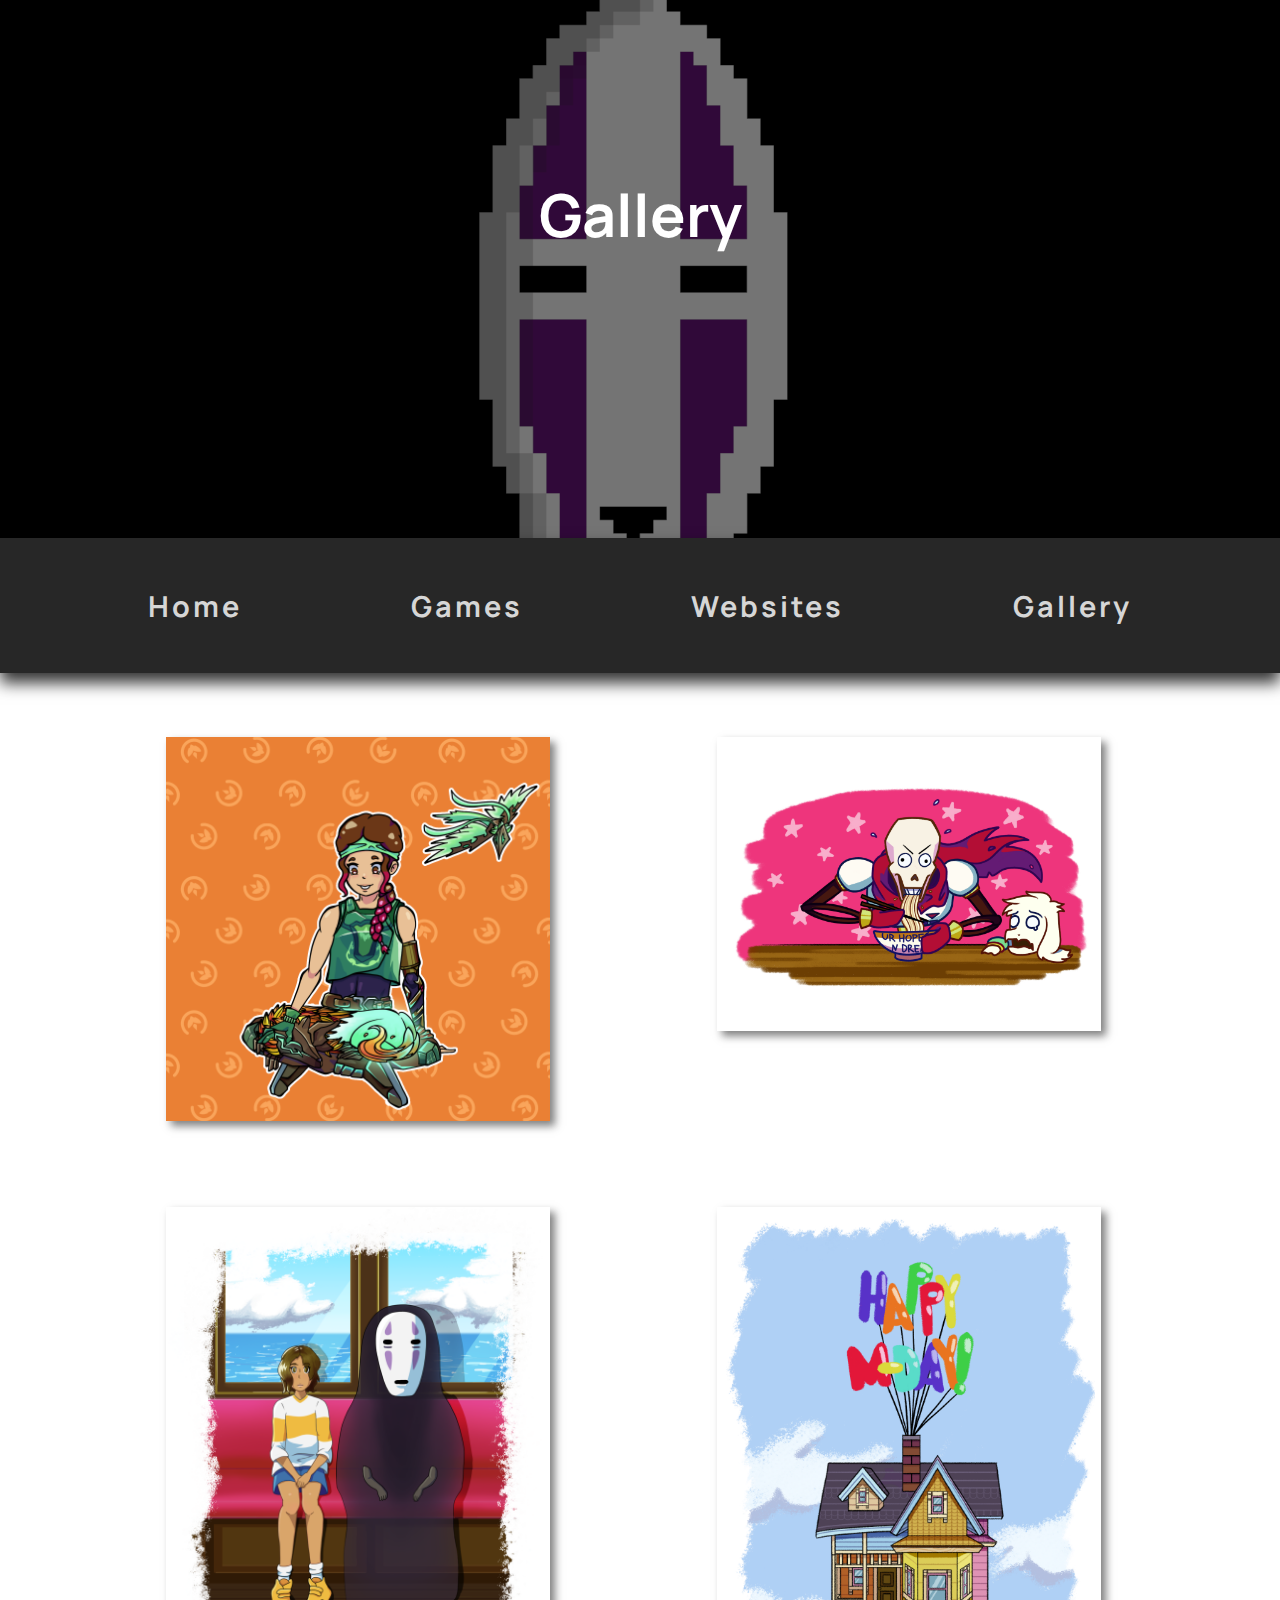
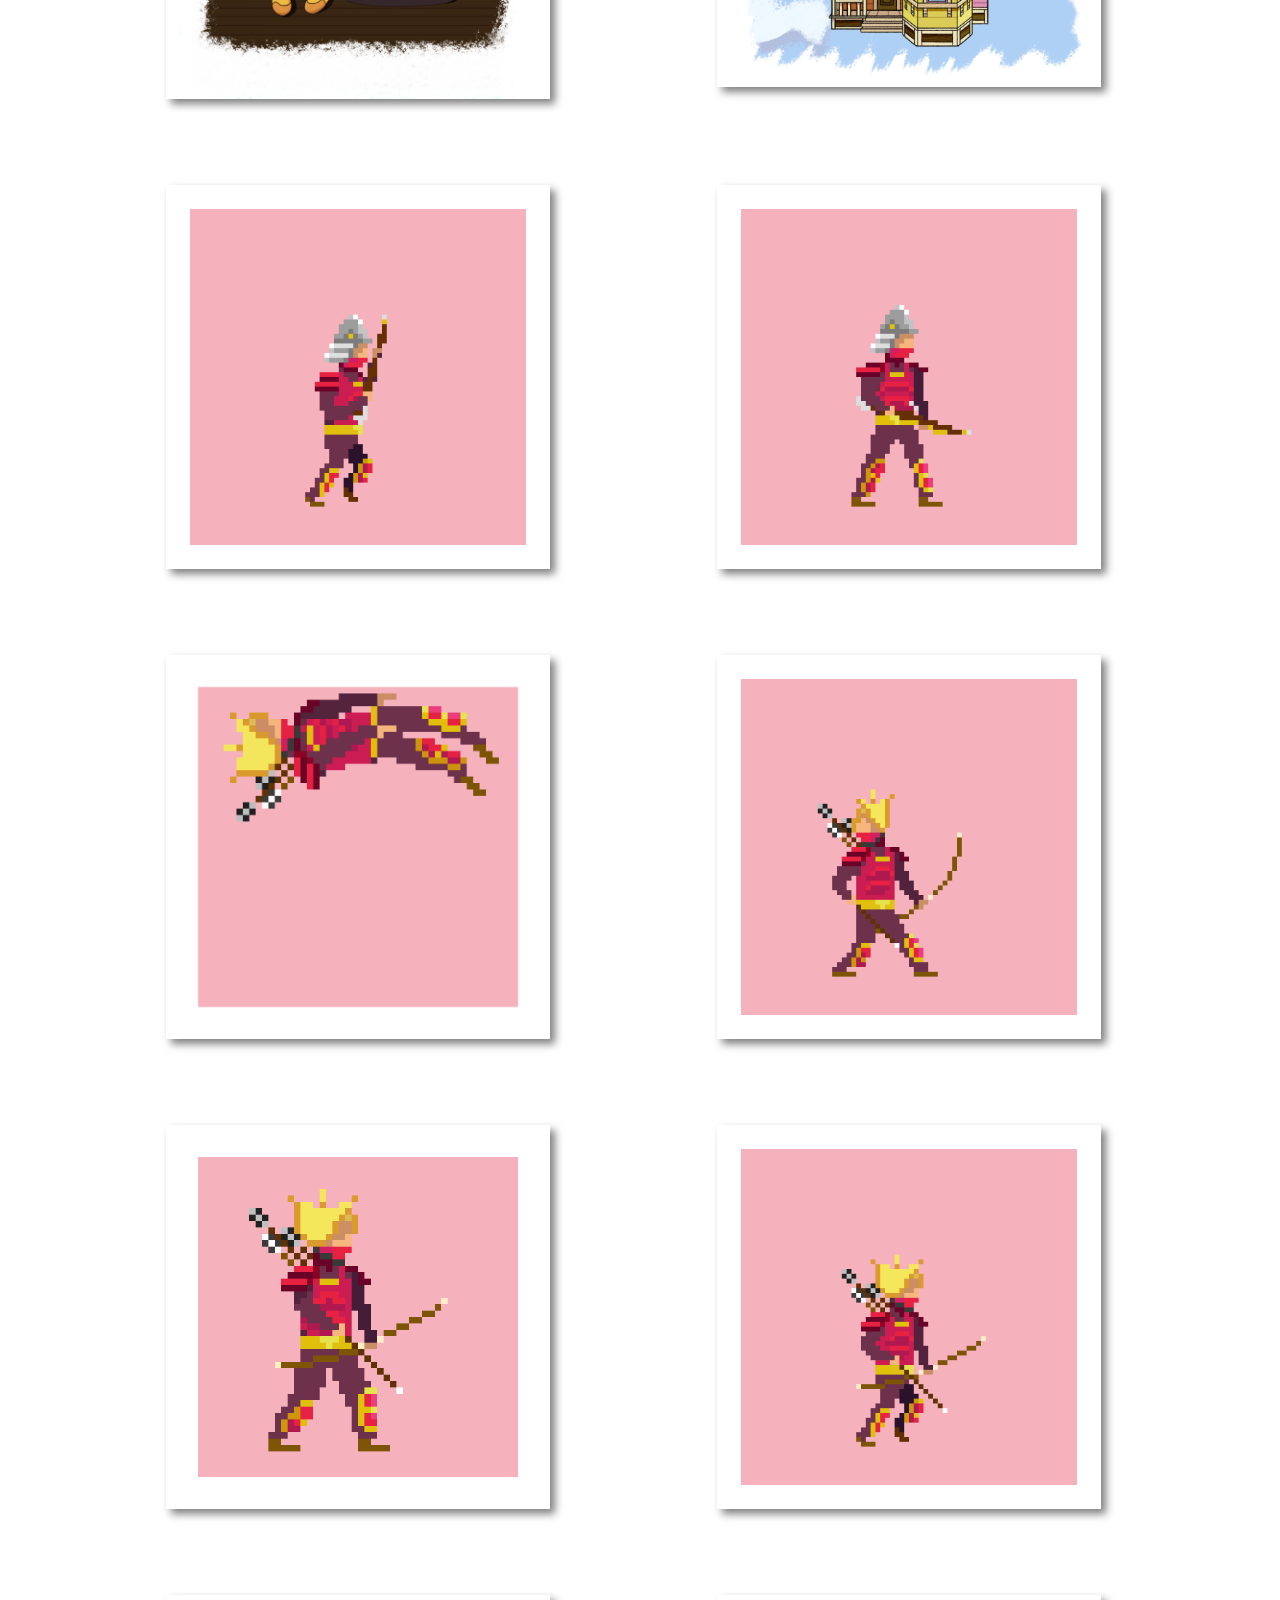
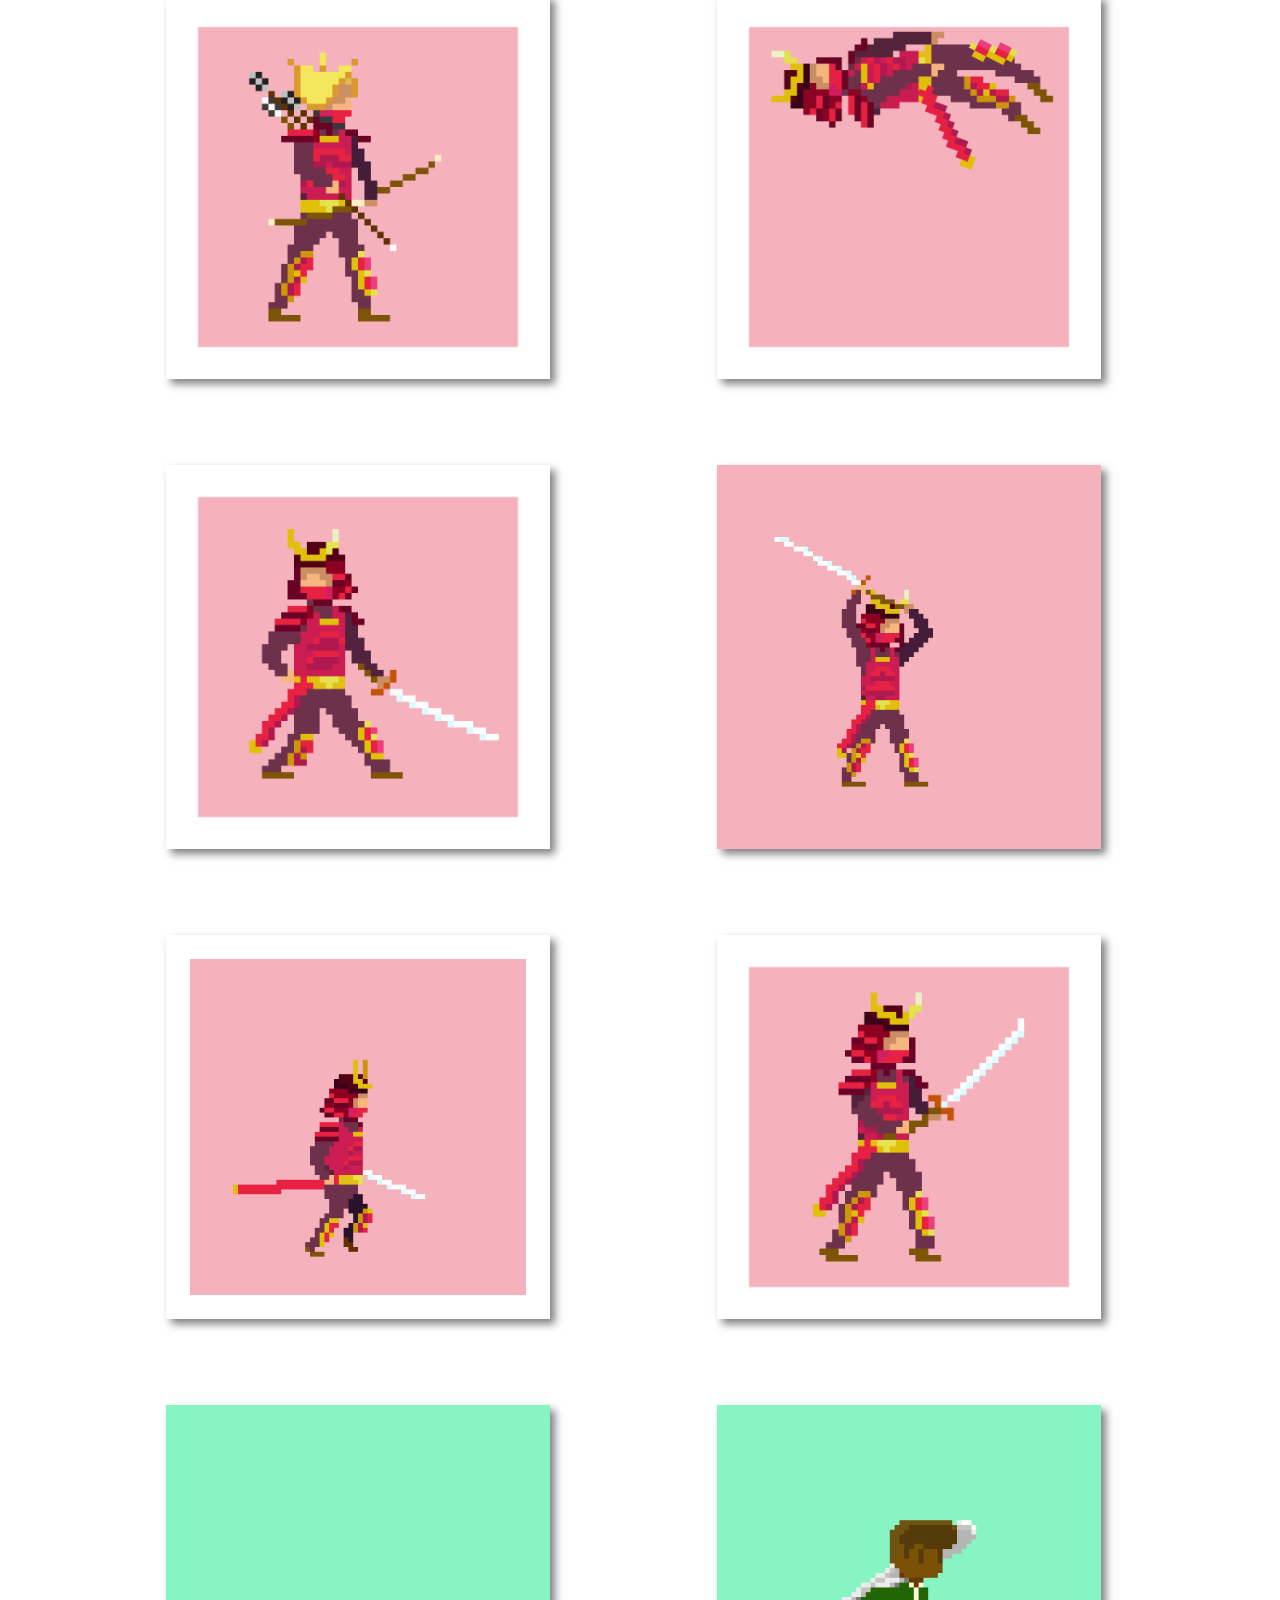
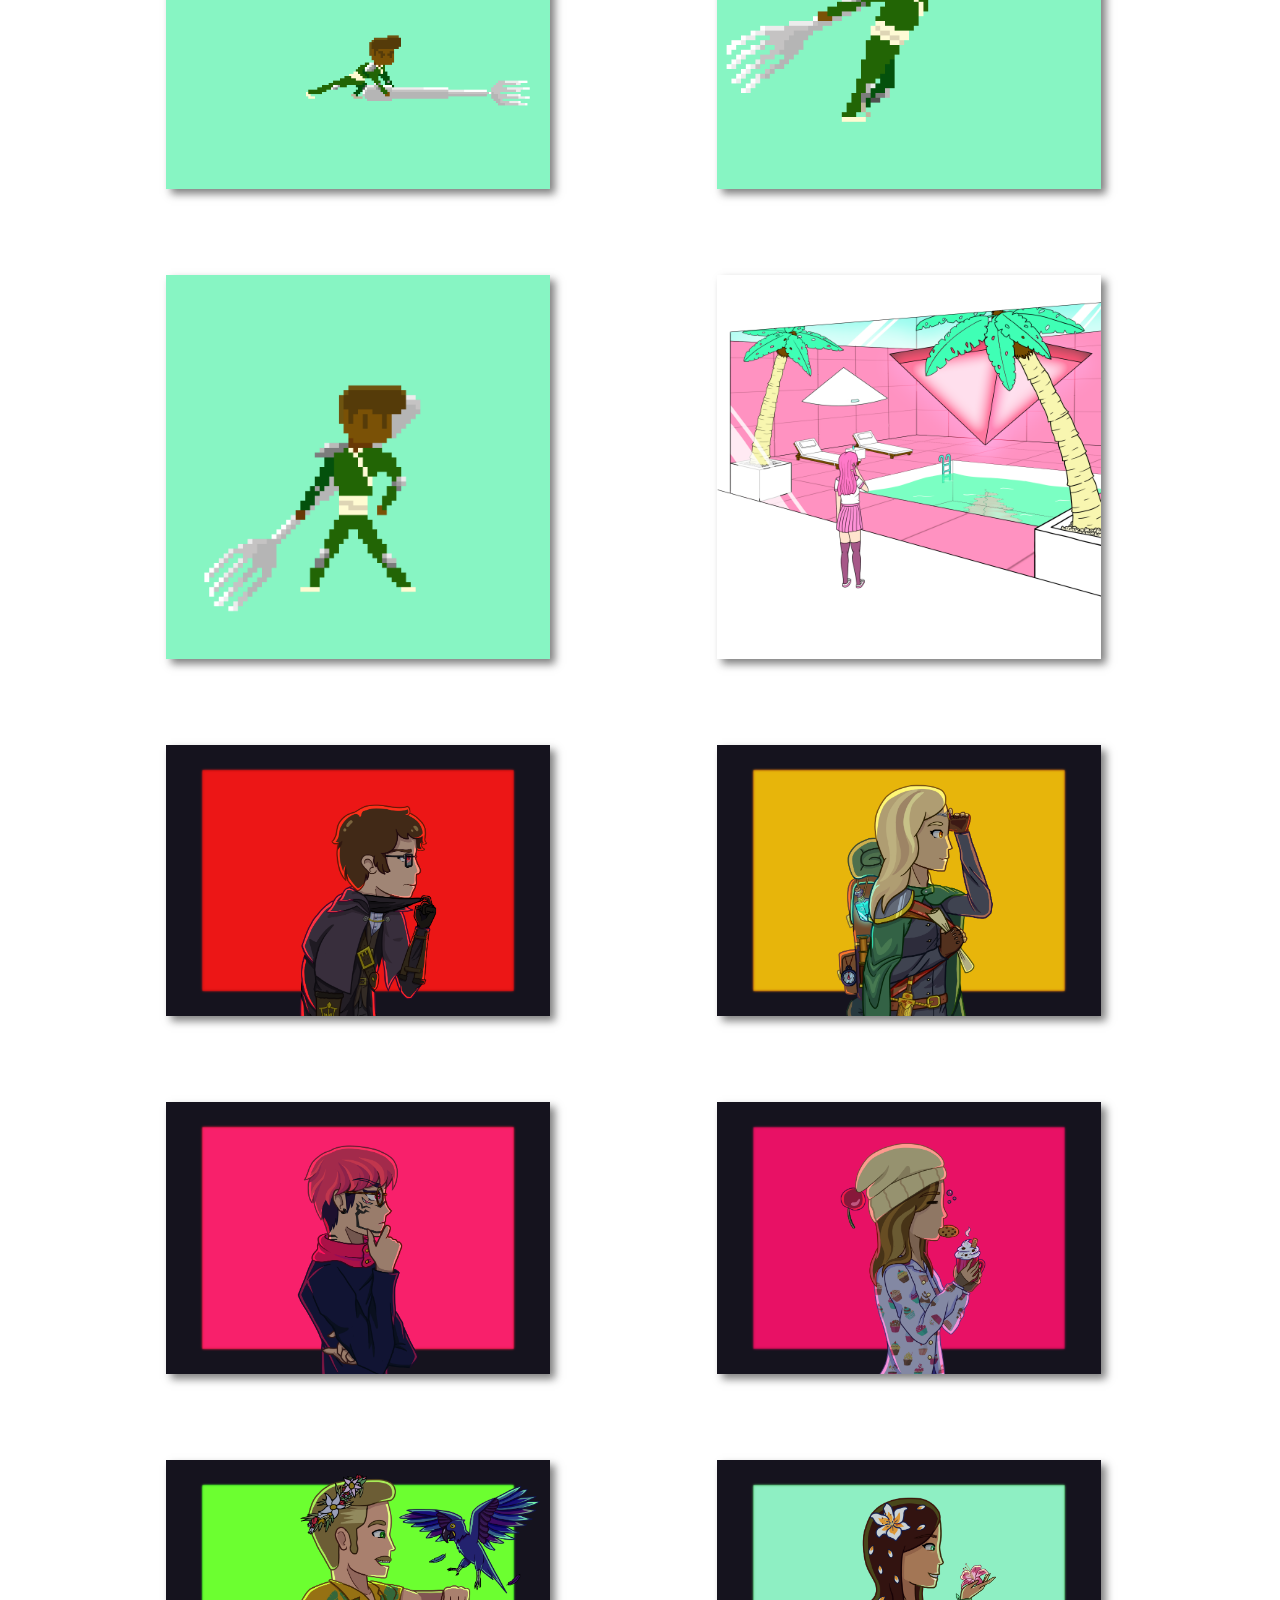
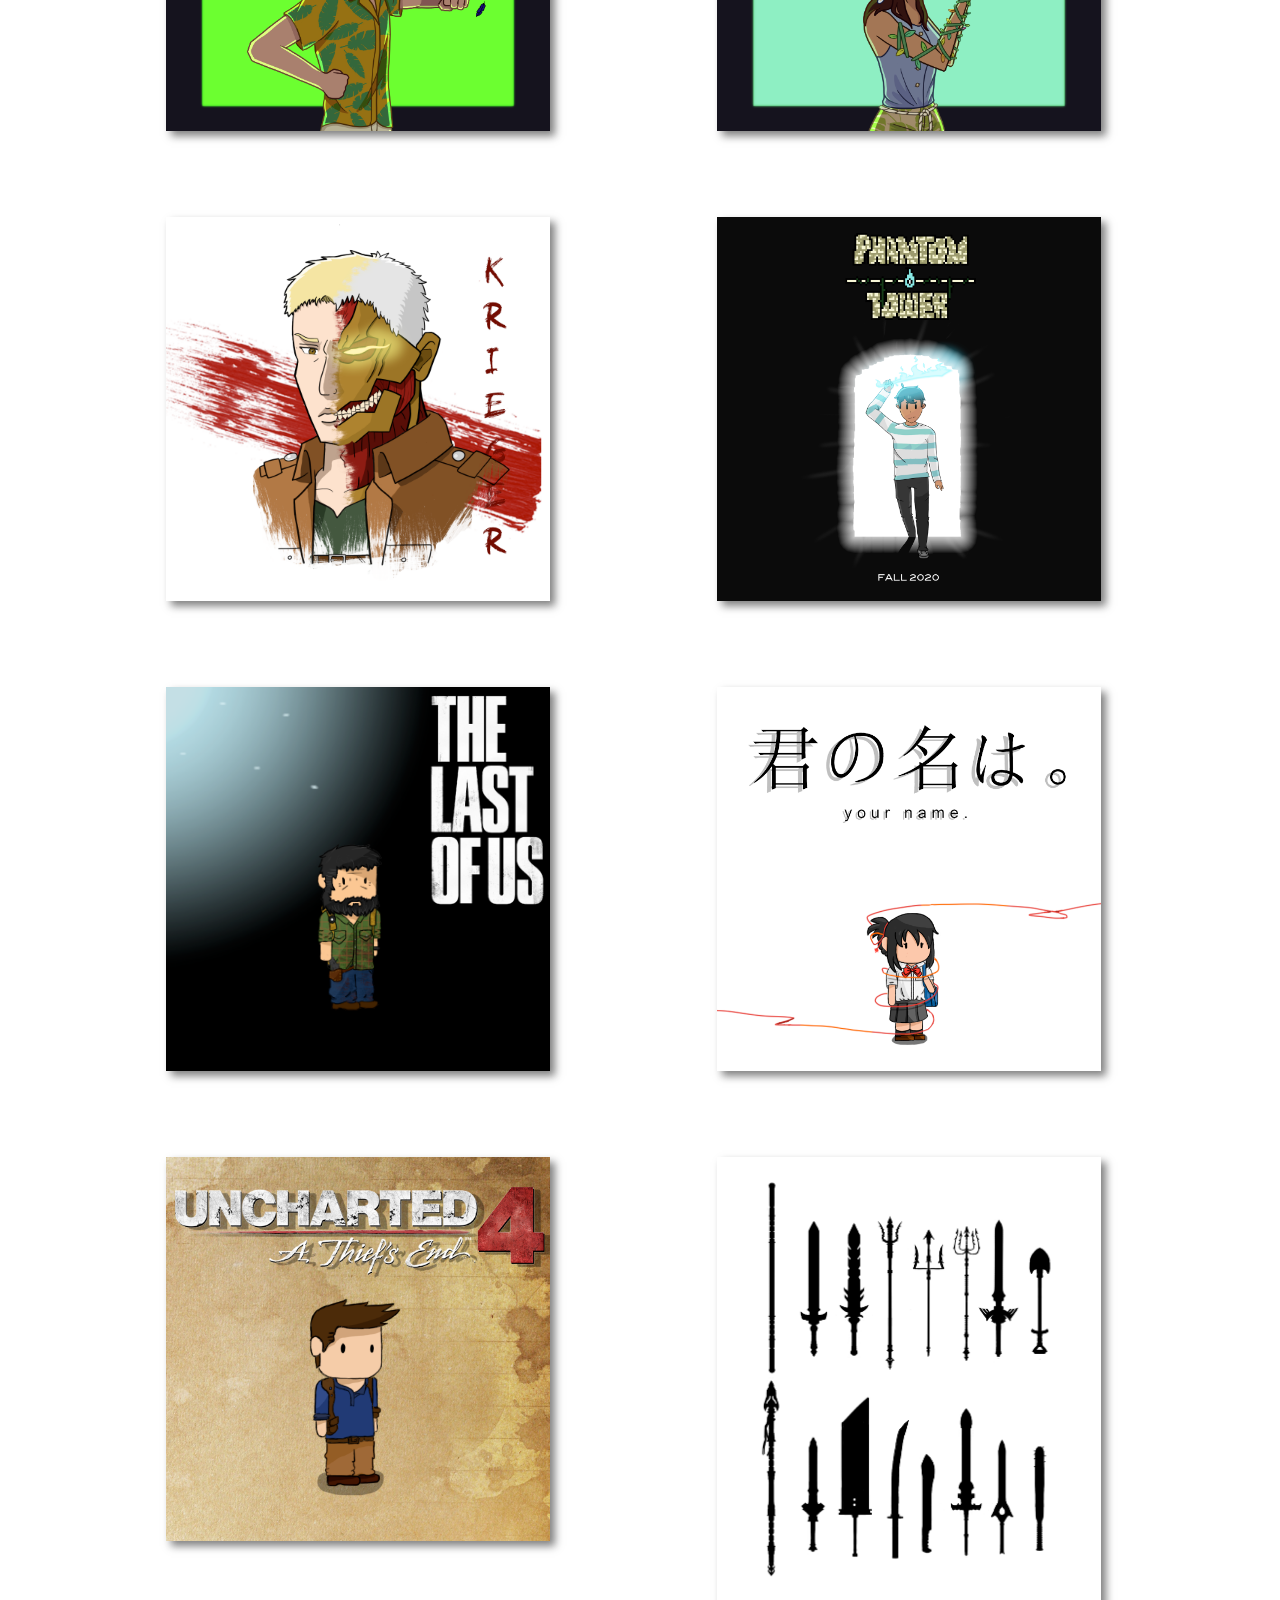
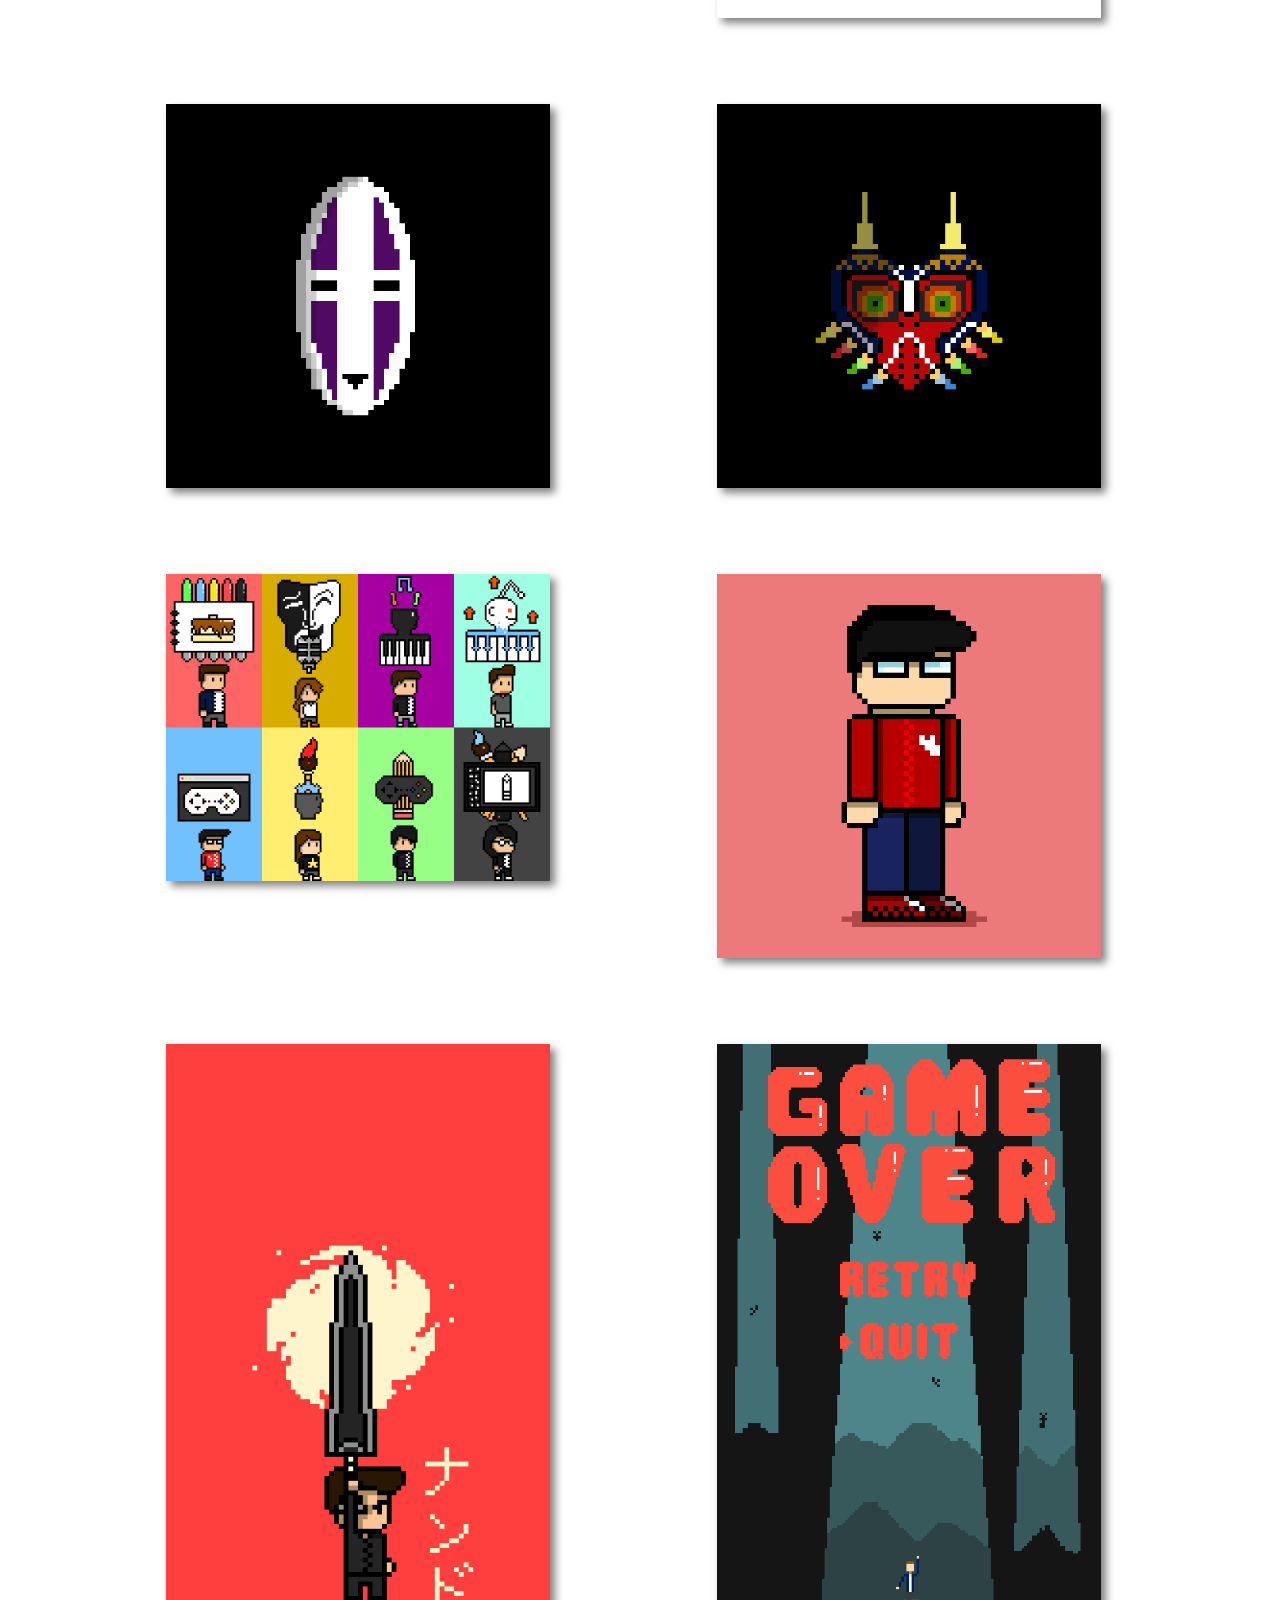
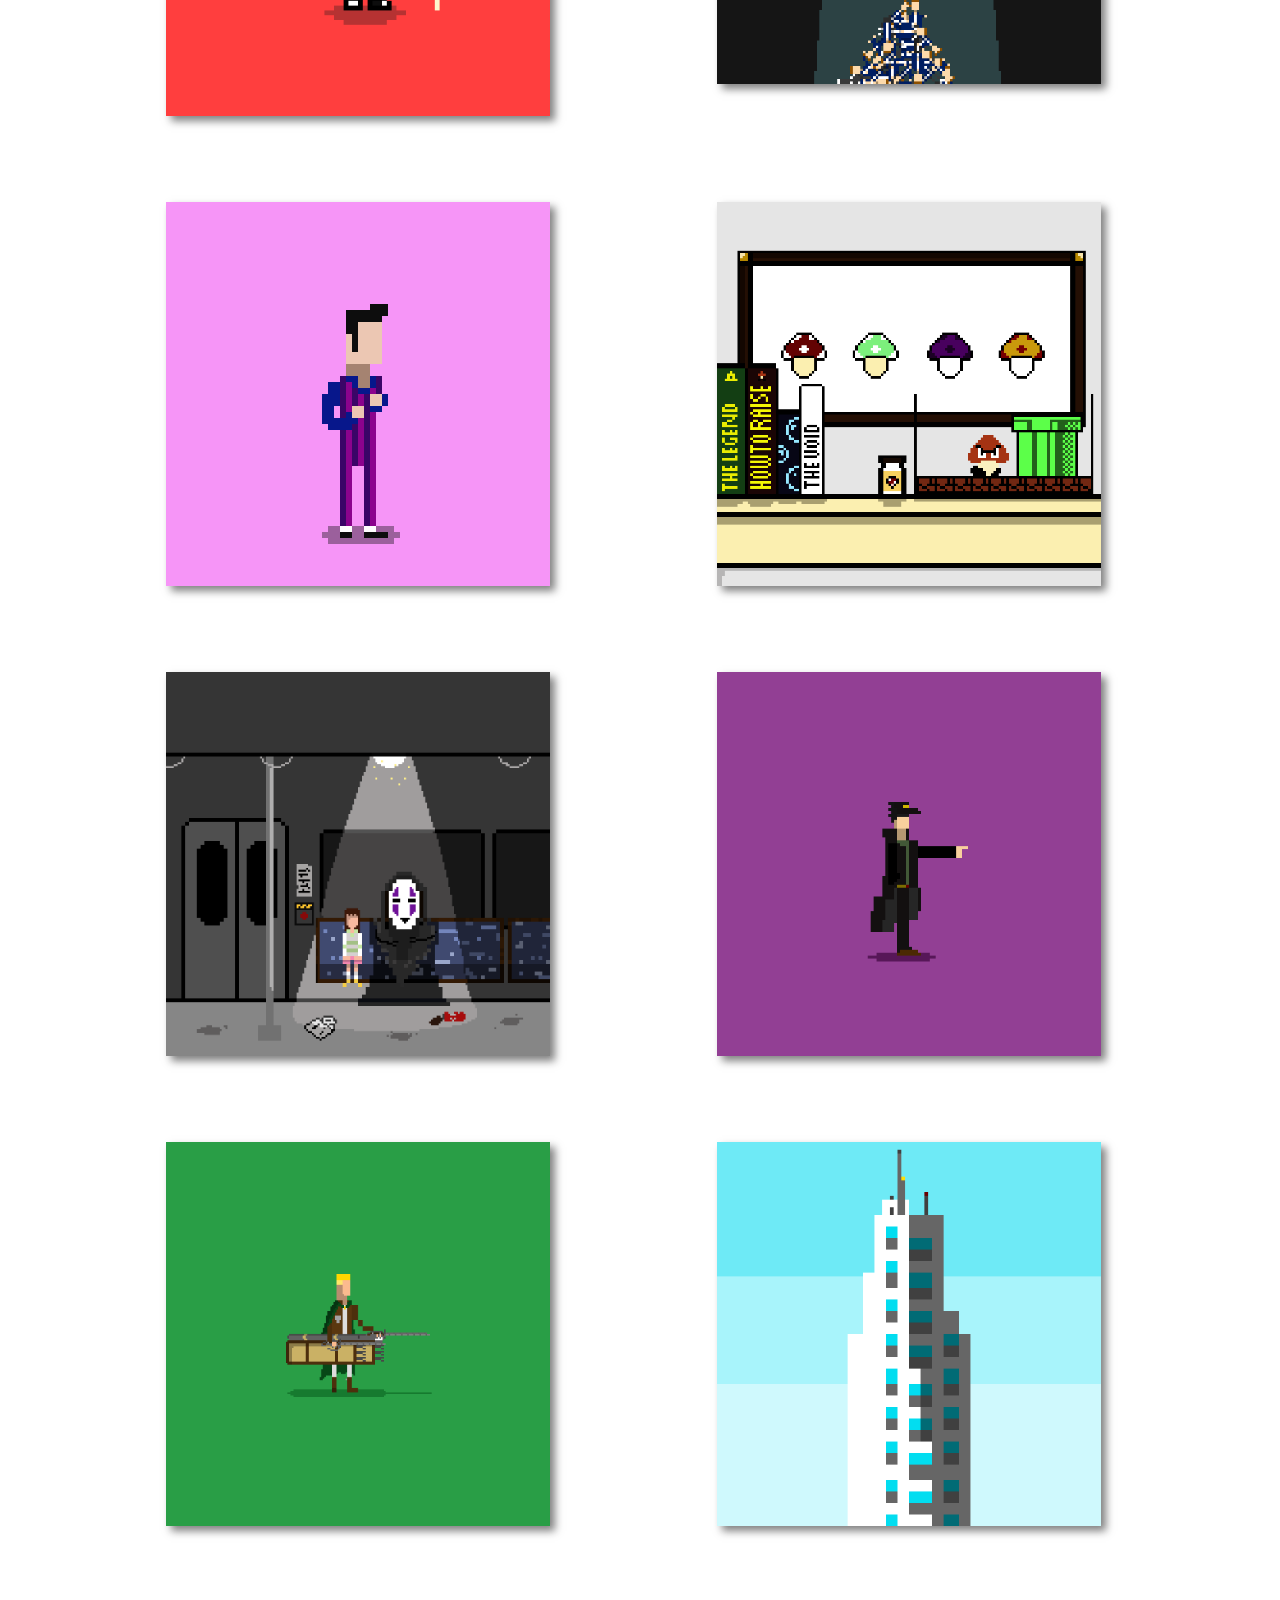
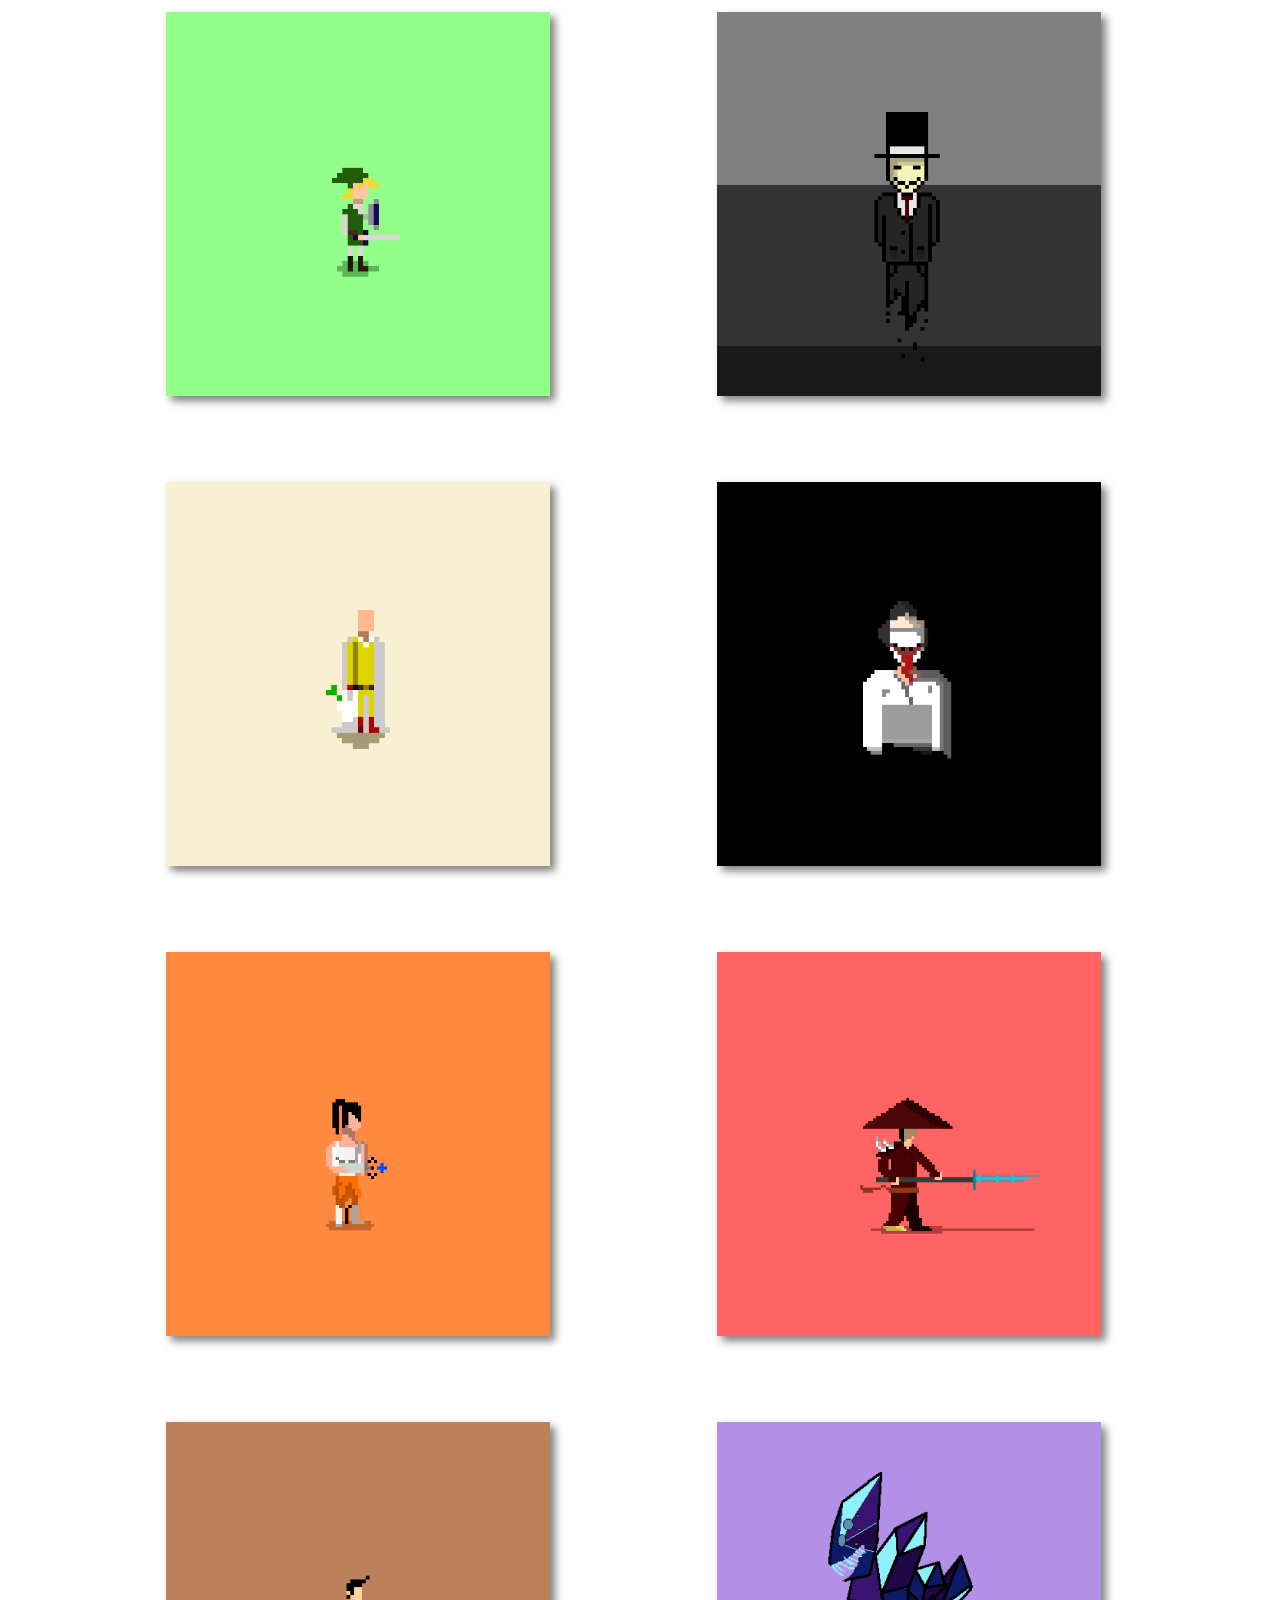
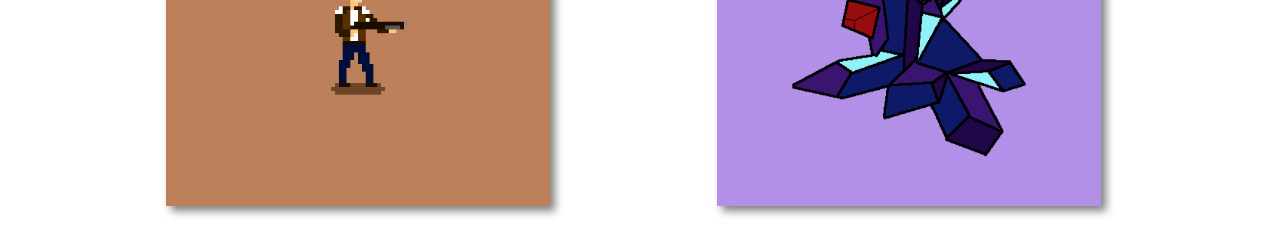
==== commit 4123b3e5: "added gifs and op sanduiche website" ====
--- a/gallery.html
+++ b/gallery.html
@@ -77,6 +77,72 @@
     </div>
 
     <br>
+
+    <div class="picture-container">
+        <div class="picture">
+            <img src="./GalleryImages/Samurai Gunman Run.gif" onclick="Display(this.src, 'Gunsman Run', 'Animation for a game I worked on.', '')">
+        </div>
+        <div class="picture">
+            <img src="./GalleryImages/Samurai Gunsman Idle.gif" onclick="Display(this.src, 'Gunsman Idle', 'Animation for a game I worked on.', '')">
+        </div>
+    </div>
+
+    <br>
+
+    <div class="picture-container">
+        <div class="picture">
+            <img src="./GalleryImages/Samurai Archer Knockback.gif" onclick="Display(this.src, 'Archer Knockback', 'Animation for a game I worked on.', '')">
+        </div>
+        <div class="picture">
+            <img src="./GalleryImages/Samurai-Archer-Hitstun.gif" onclick="Display(this.src, 'Archer Hitstun', 'Animation for a game I worked on.', '')">
+        </div>
+    </div>
+
+    <br>
+
+    <div class="picture-container">
+        <div class="picture">
+            <img src="./GalleryImages/Samurai Archer Shoot.gif" onclick="Display(this.src, 'Archer Shoot', 'Animation for a game I worked on.', '')">
+        </div>
+        <div class="picture">
+            <img src="./GalleryImages/Samurai Archer Run.gif" onclick="Display(this.src, 'Archer Run', 'Animation for a game I worked on.', '')">
+        </div>
+    </div>
+
+    <br>
+
+    <div class="picture-container">
+        <div class="picture">
+            <img src="./GalleryImages/Samurai Archer Idle.gif" onclick="Display(this.src, 'Archer Idle', 'Animation for a game I worked on.', '')">
+        </div>
+        <div class="picture">
+            <img src="./GalleryImages/Samurai Knockback.gif" onclick="Display(this.src, 'Swordsman Knockback', 'Animation for a game I worked on.', '')">
+        </div>
+    </div>
+
+    <br>
+
+    <div class="picture-container">
+        <div class="picture">
+            <img src="./GalleryImages/Samurai Hitstun V1.gif" onclick="Display(this.src, 'Swordsman Hitstun', 'Animation for a game I worked on.', '')">
+        </div>
+        <div class="picture">
+            <img src="./GalleryImages/Samurai Attack.gif" onclick="Display(this.src, 'Swordsman Attack', 'Animation for a game I worked on.', '')">
+        </div>
+    </div>
+
+    <br>
+
+    <div class="picture-container">
+        <div class="picture">
+            <img src="./GalleryImages/Samurai Run.gif" onclick="Display(this.src, 'Swordsman Run', 'Animation for a game I worked on.', '')">
+        </div>
+        <div class="picture">
+            <img src="./GalleryImages/Samurai Idle.gif" onclick="Display(this.src, 'Swordsman Idle', 'Animation for a game I worked on.', '')">
+        </div>
+    </div>
+
+    <br>
     
     <div class="picture-container">
         <div class="picture">
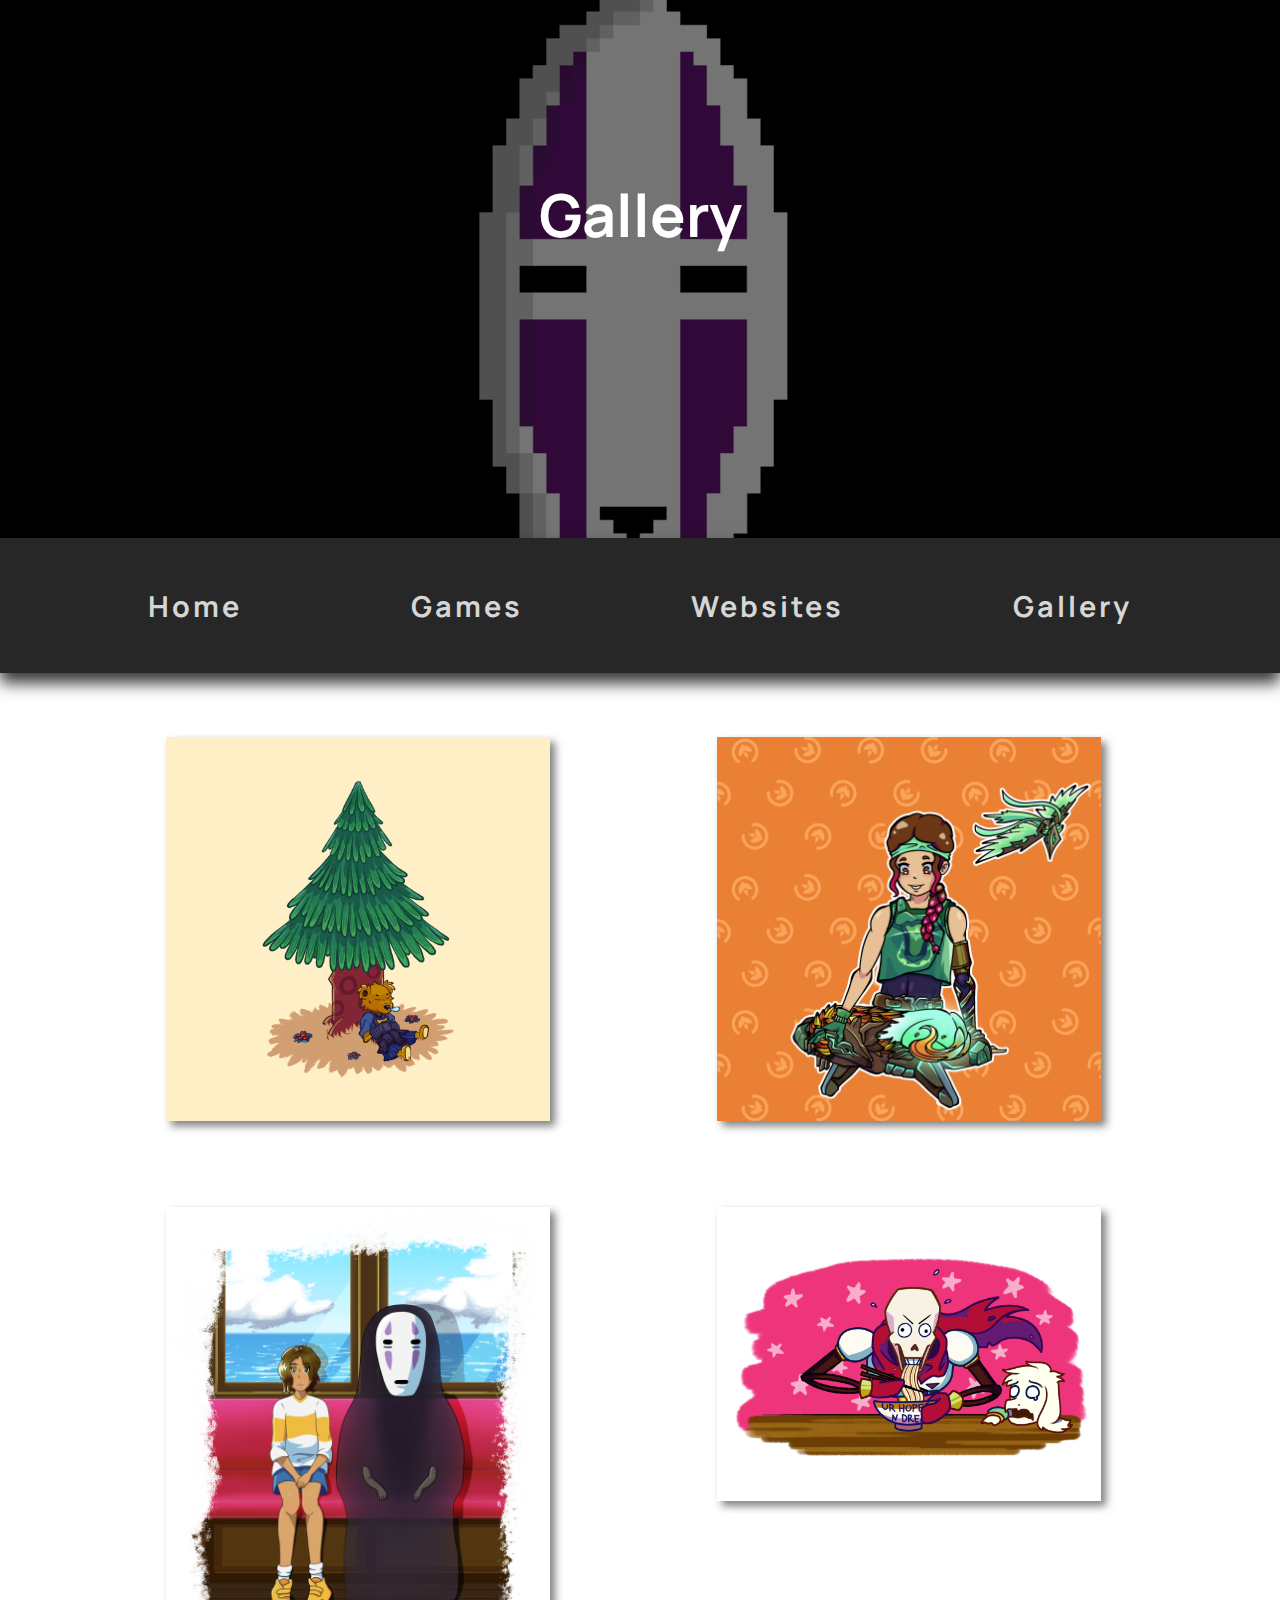
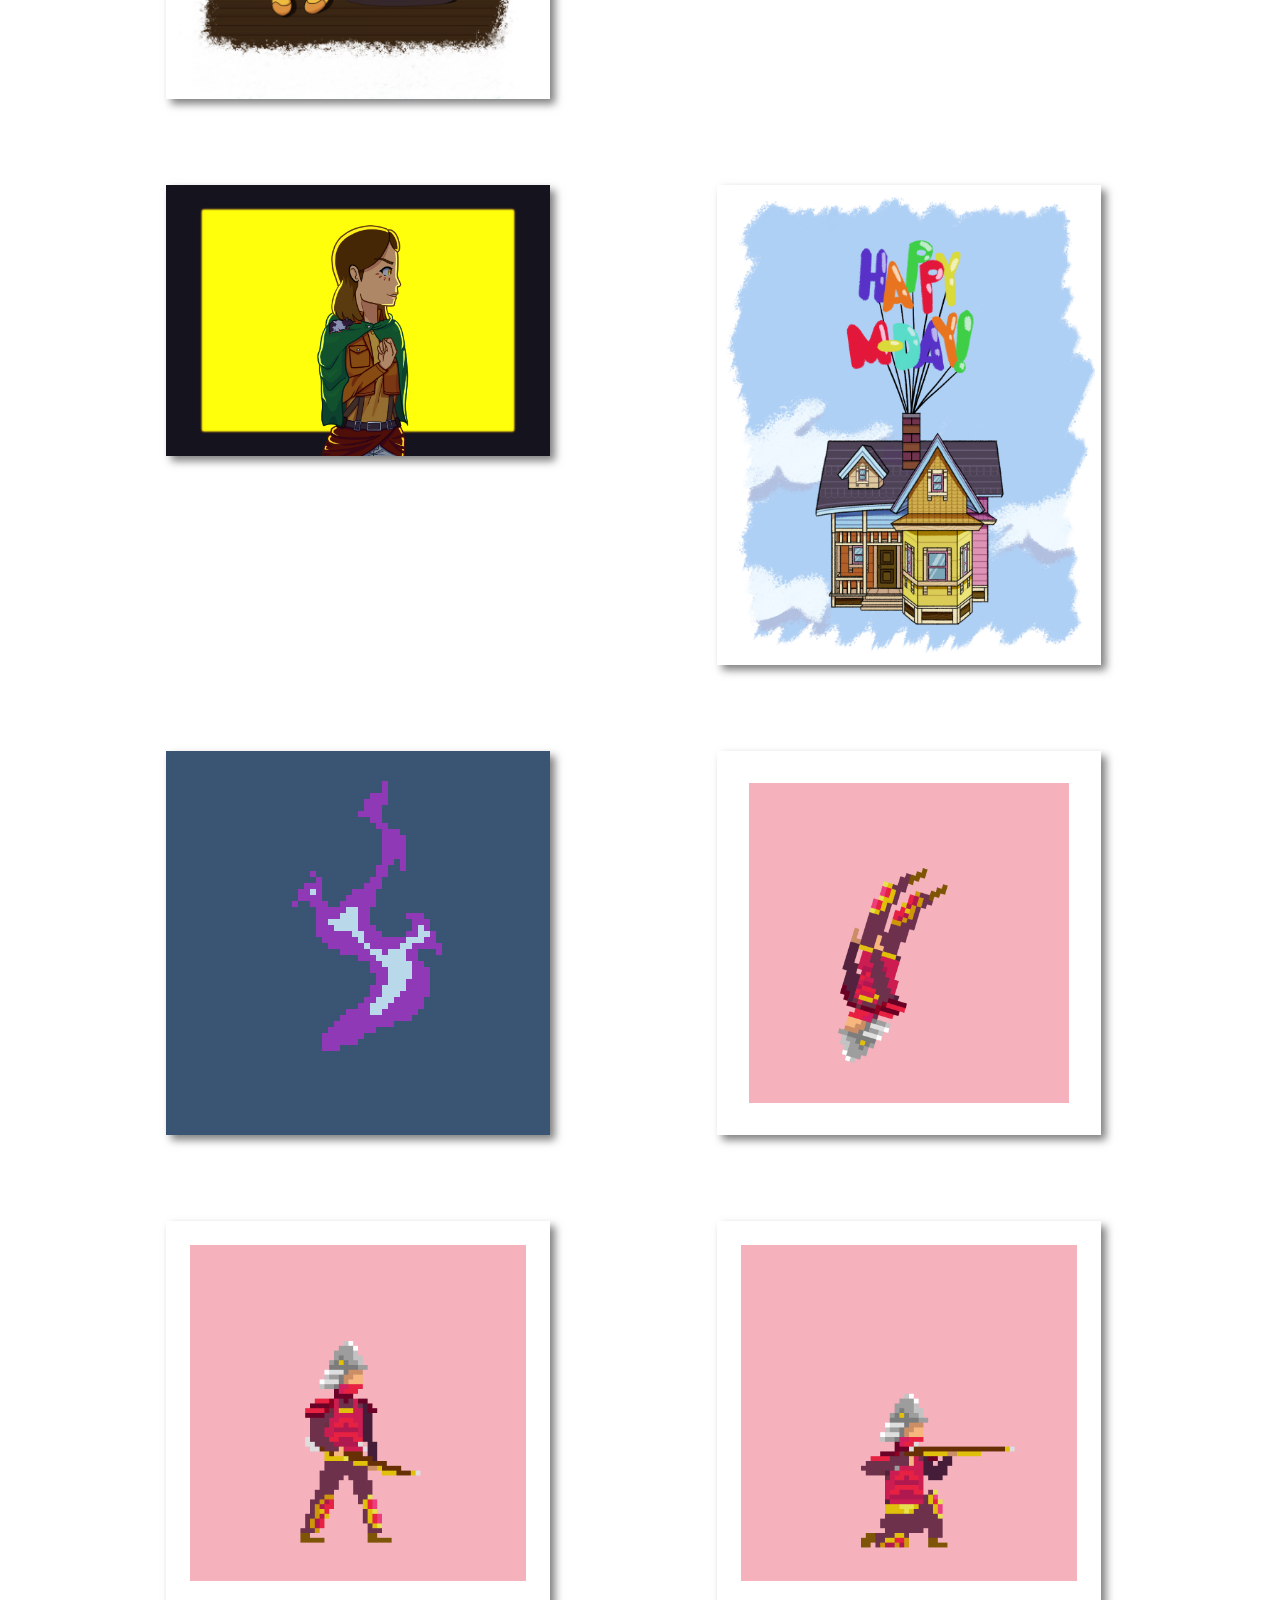
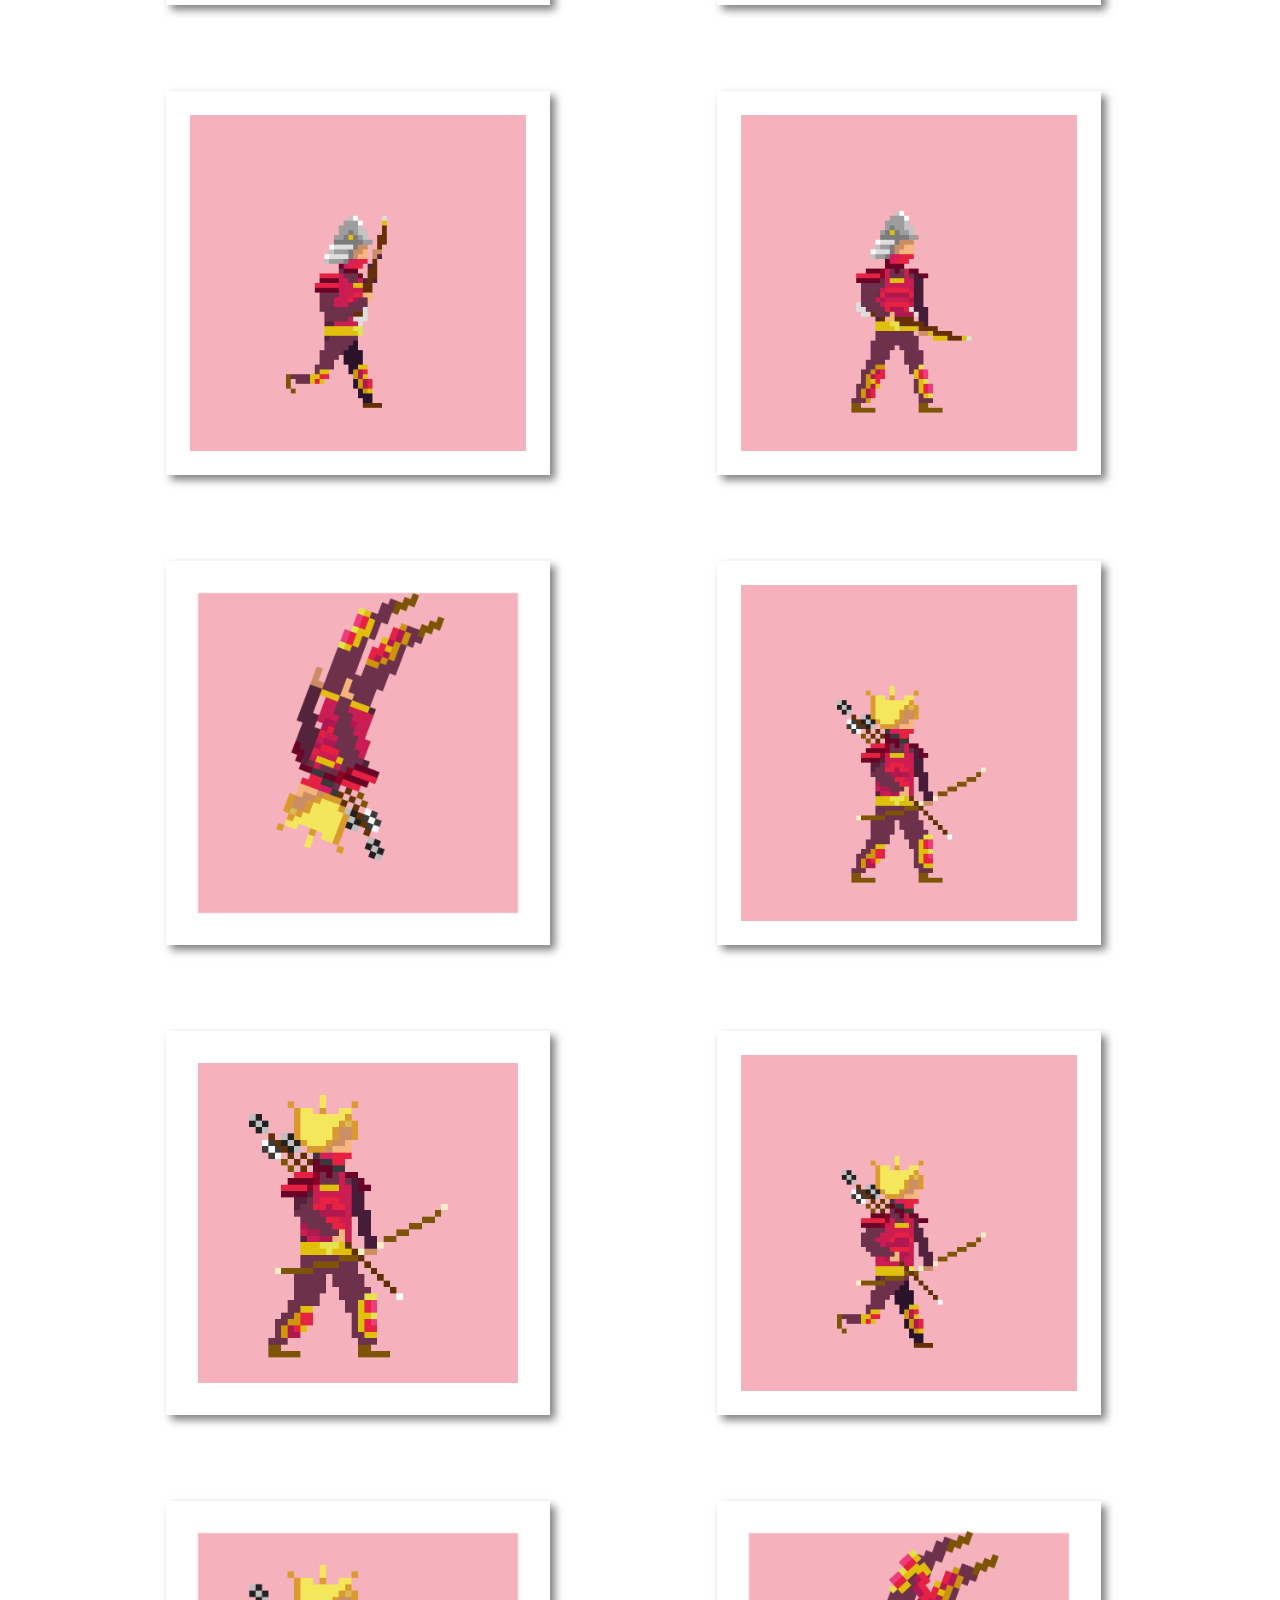
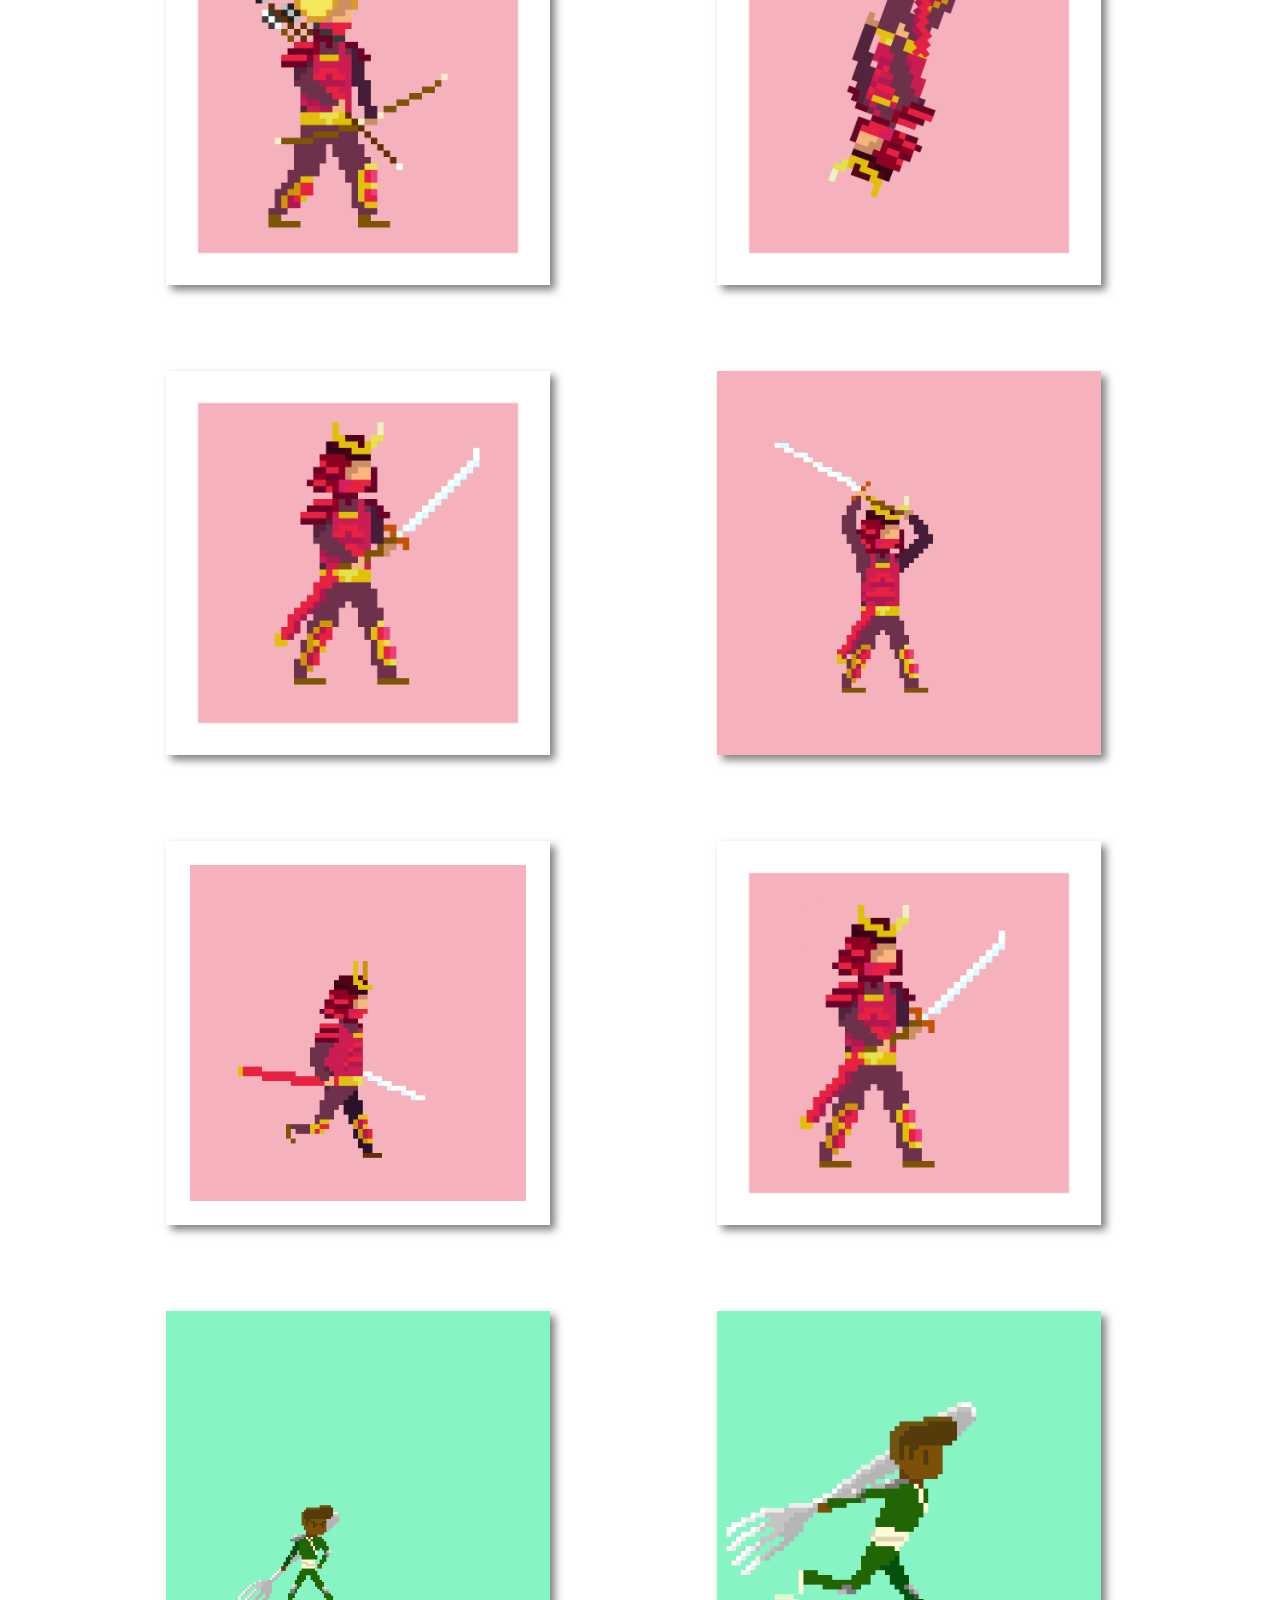
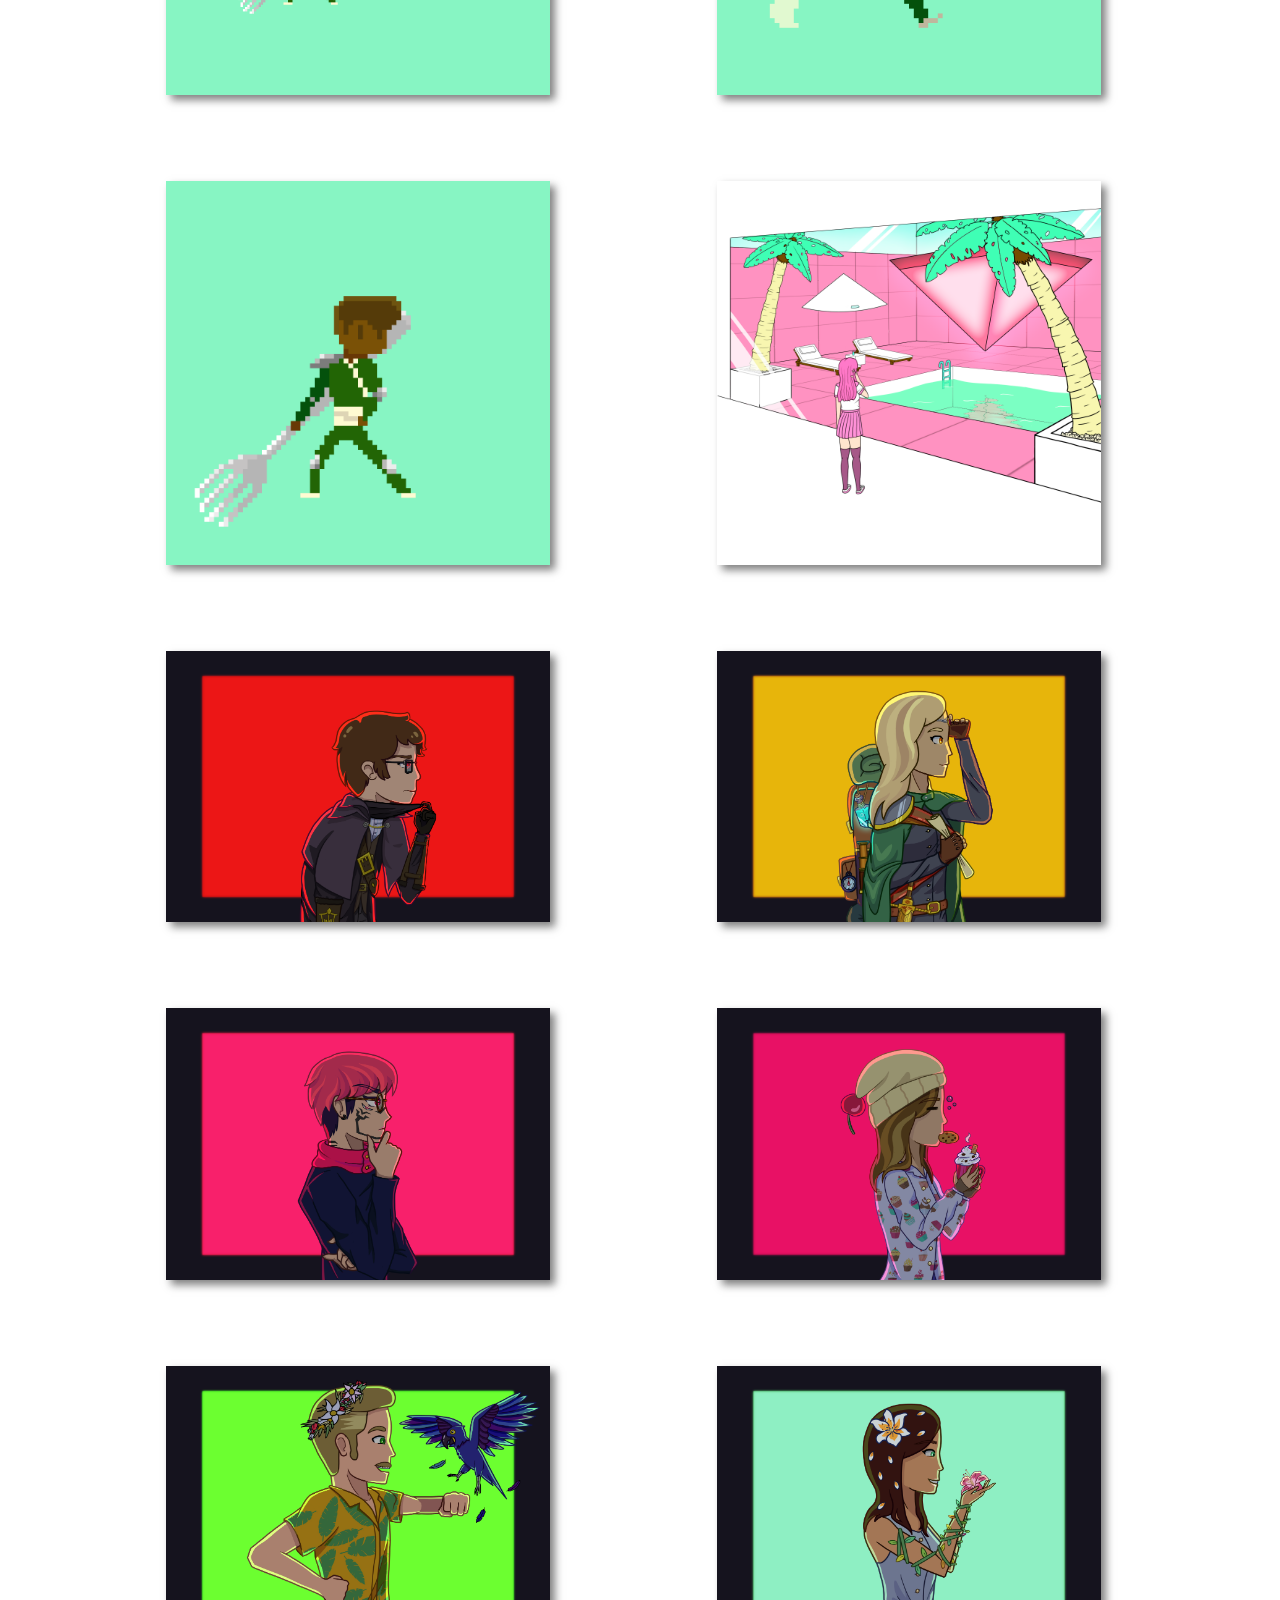
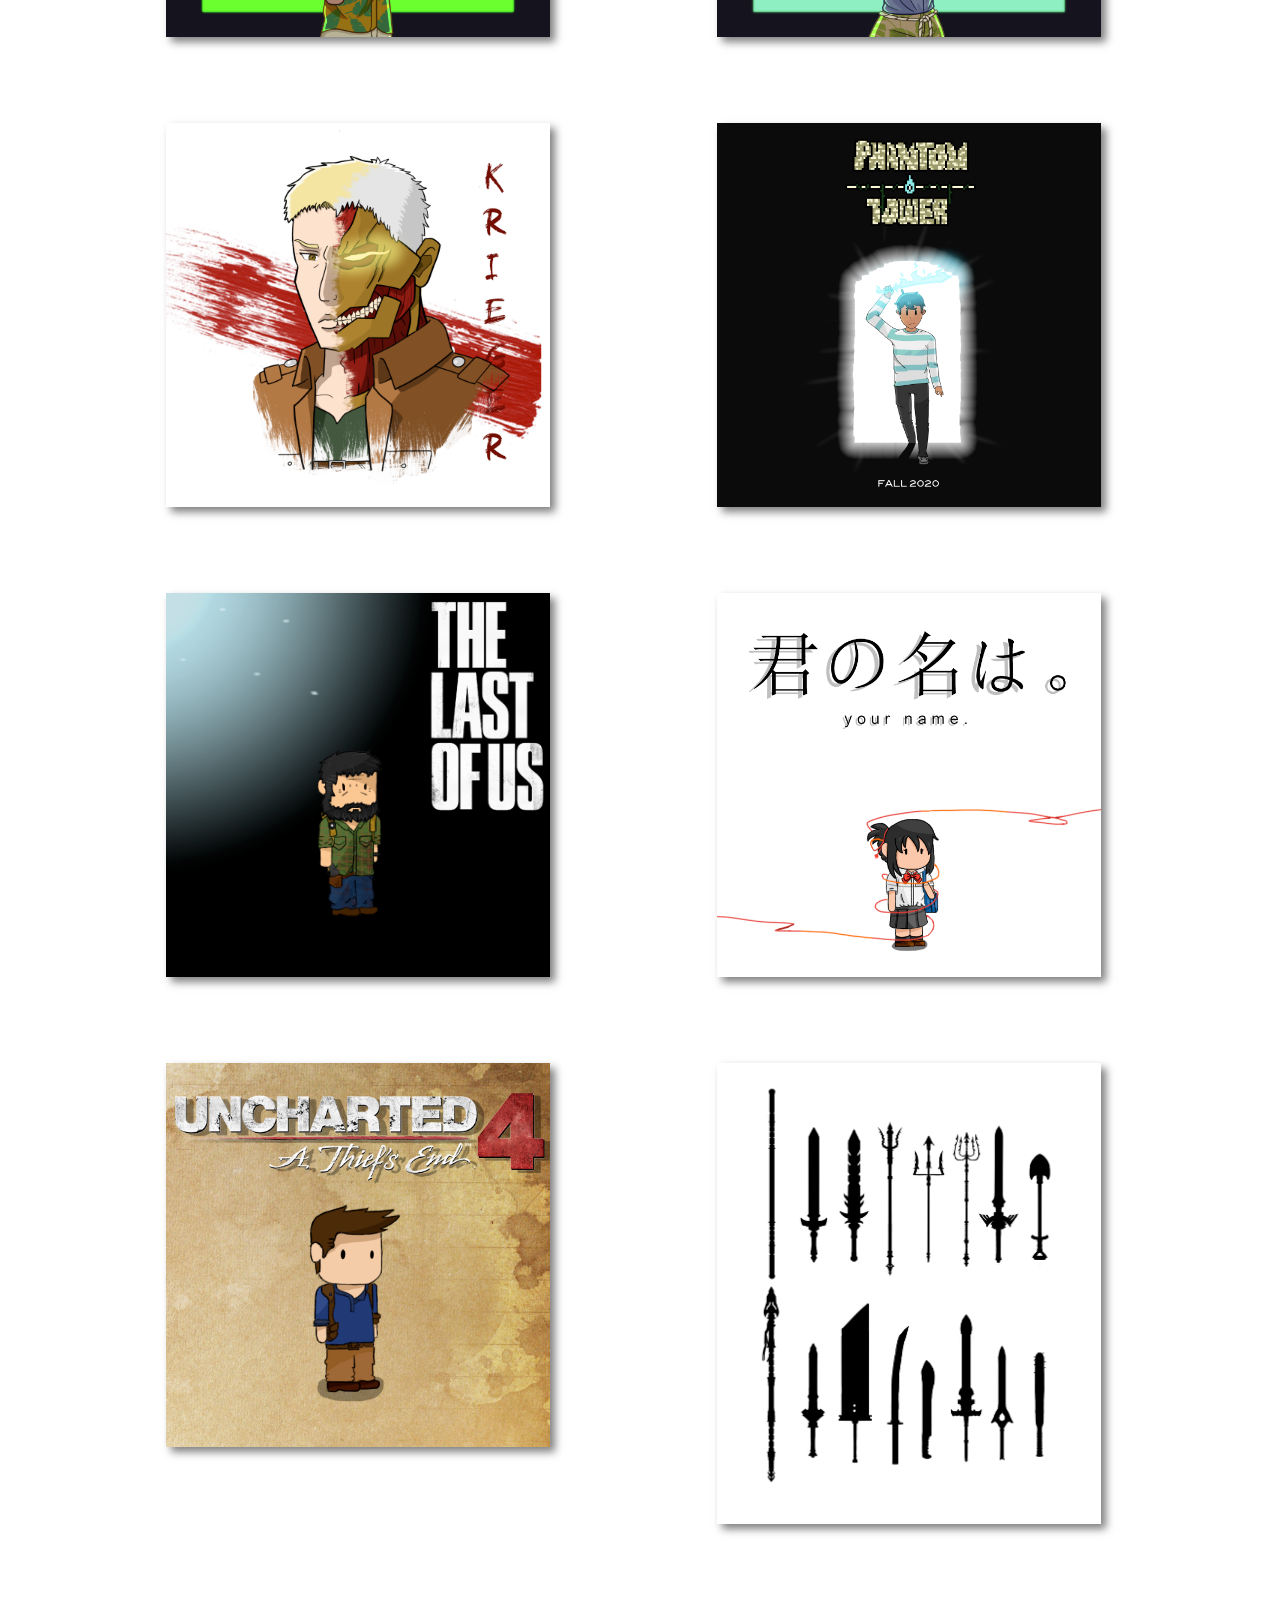
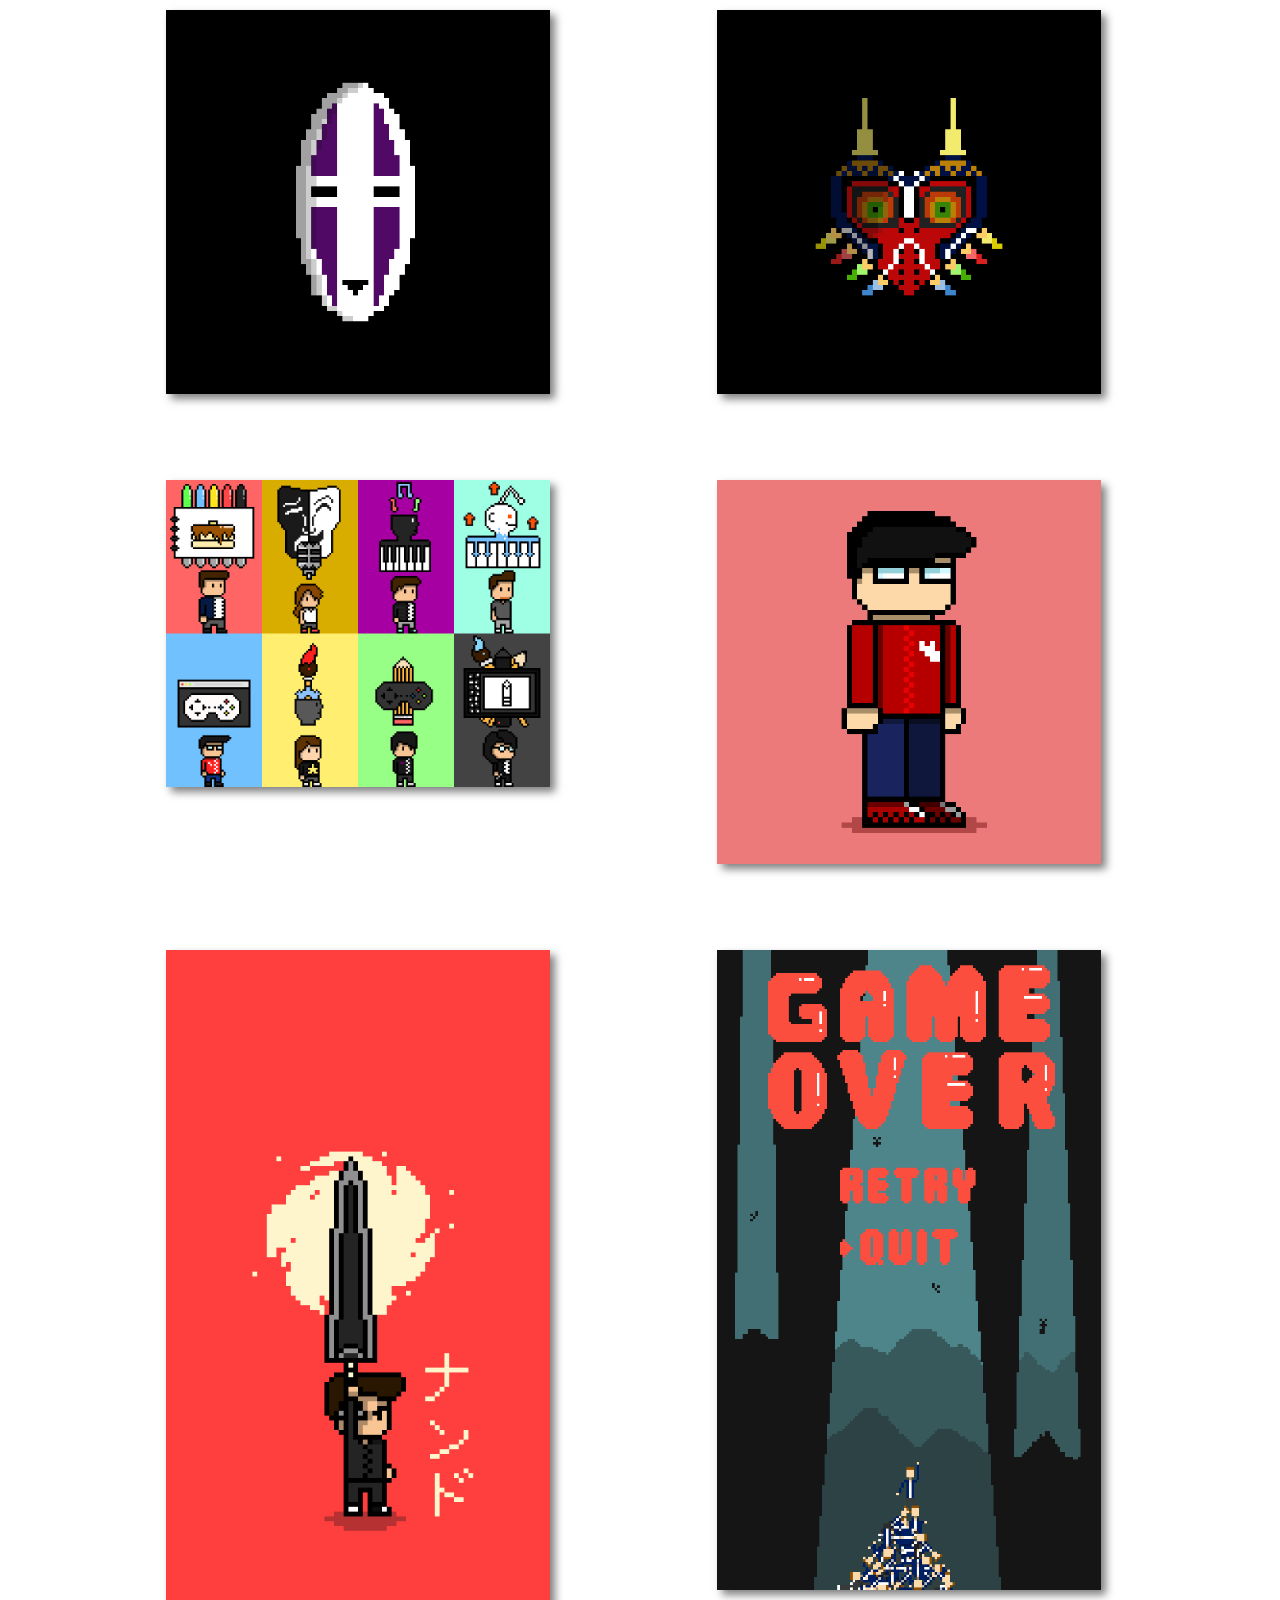
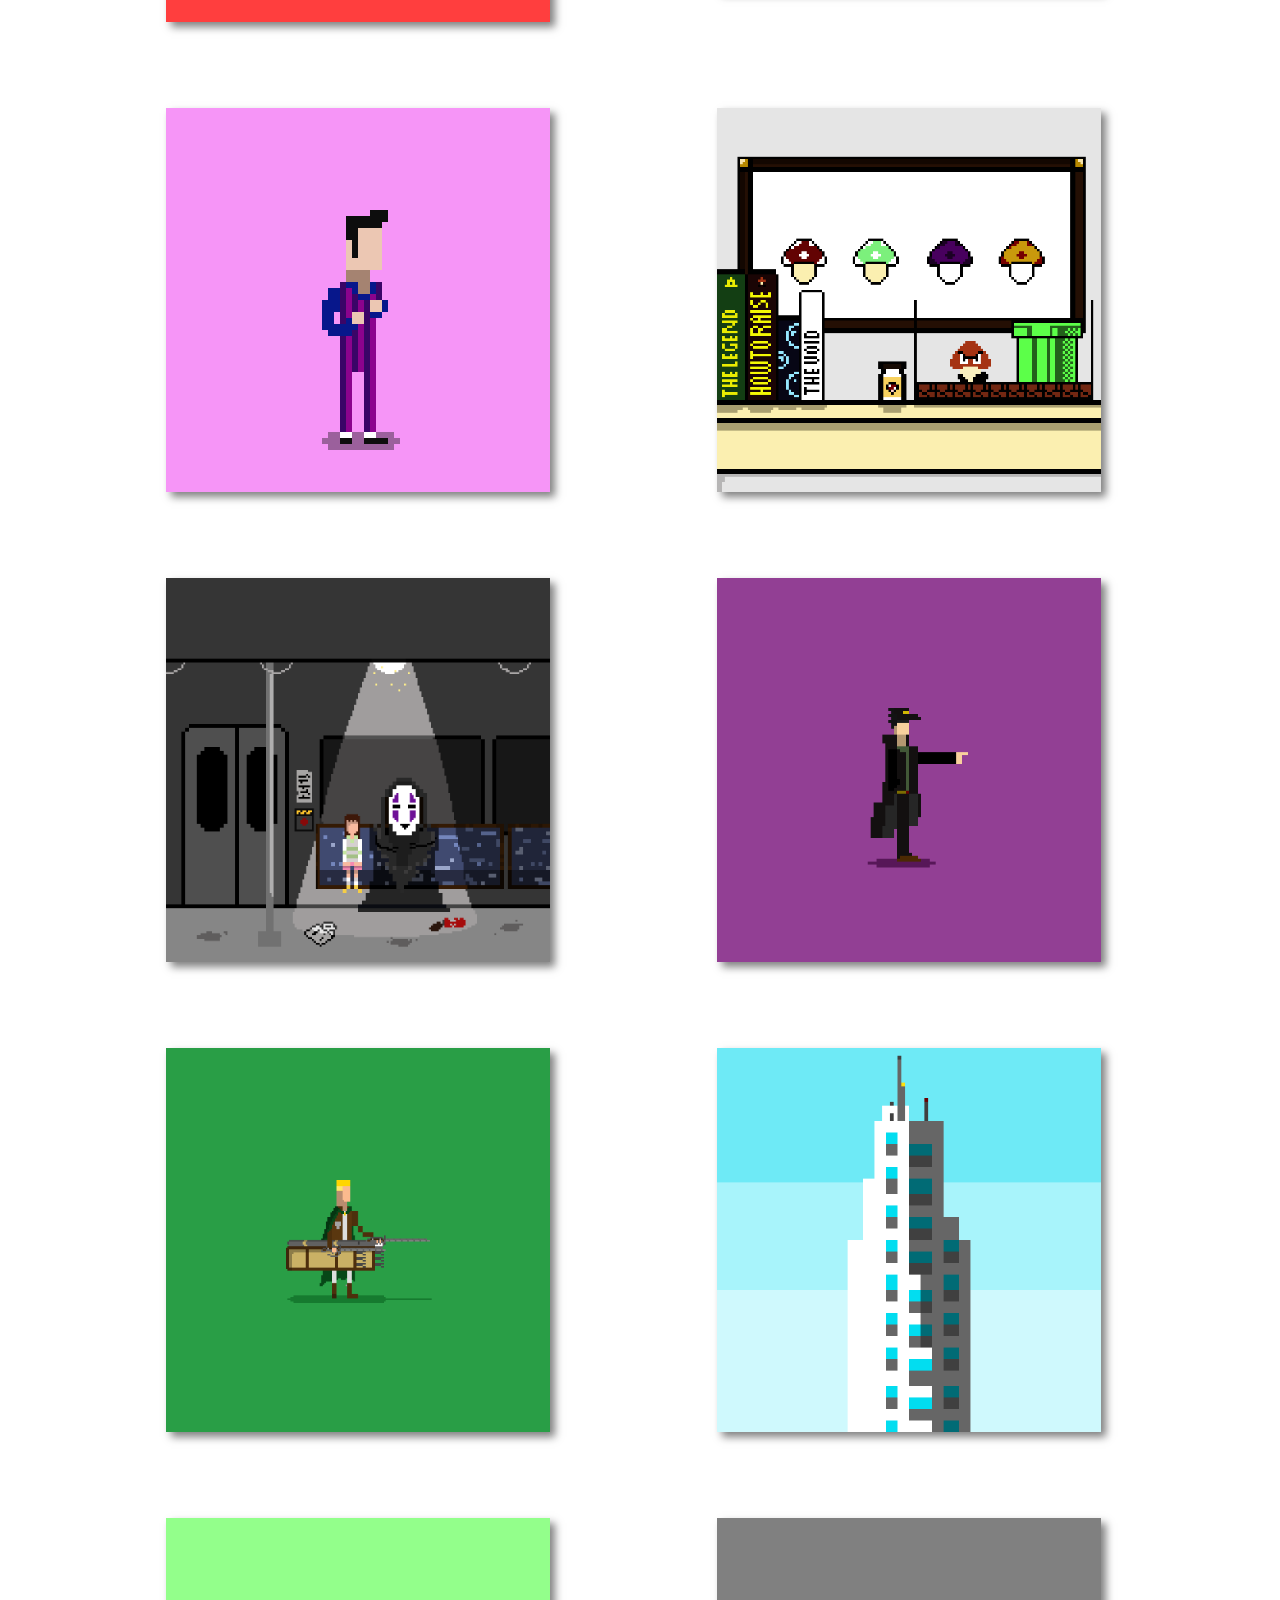
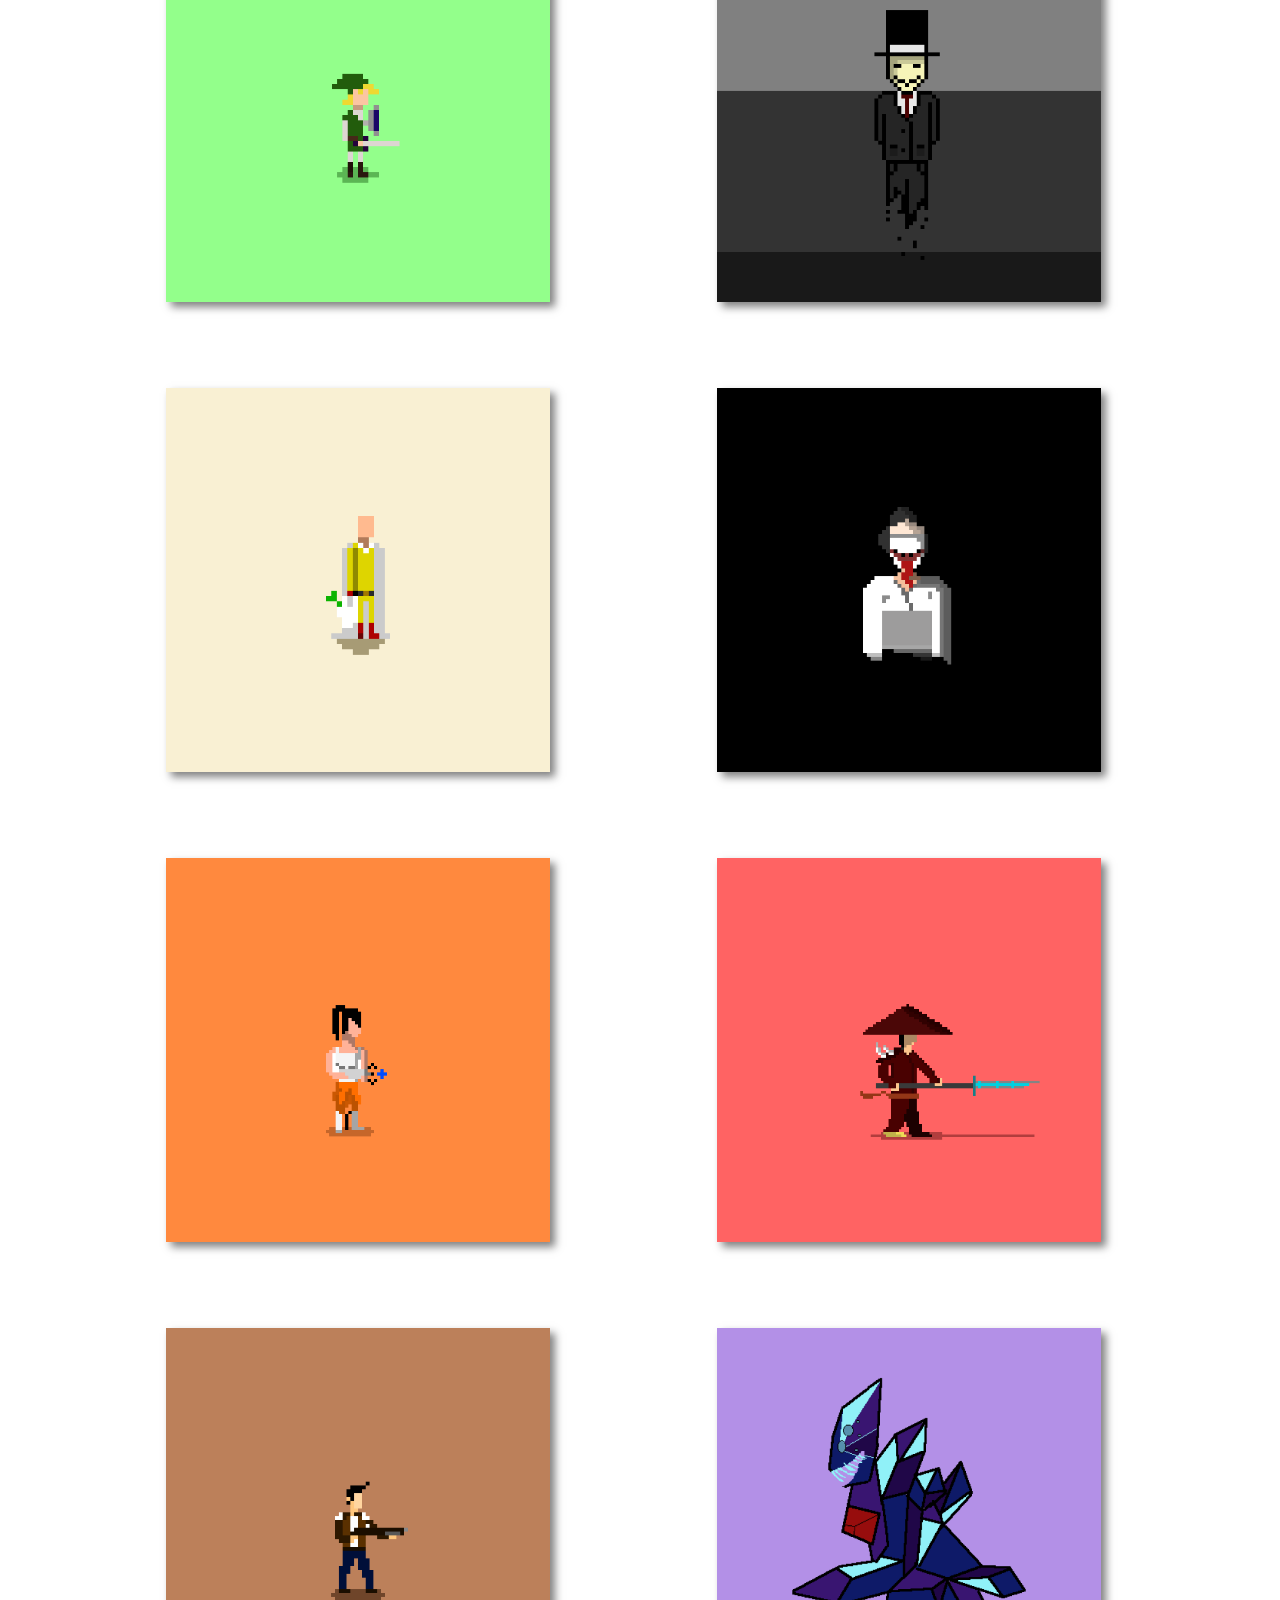
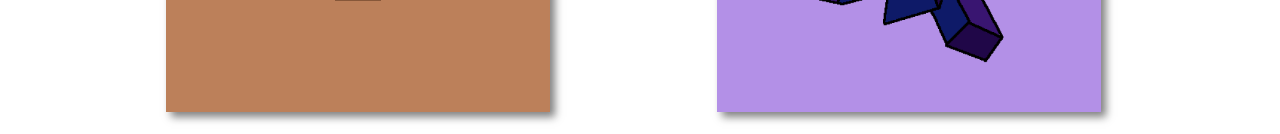
==== commit ddaa14ef: "added images to the gallery" ====
--- a/gallery.html
+++ b/gallery.html
@@ -58,8 +58,19 @@
 
     <div class="picture-container">
         <div class="picture">
+            <img src="./GalleryImages/Kendo Club Shirt.png" onclick="Display(this.src, 'Sleepy Osuki', 'T-shirt design I made for a Kendo seminar between UC Berkeley and Stanford', '')">
+        </div>
+        <div class="picture">
             <img src="./GalleryImages/Elisa Bday Gift V4.1.png" onclick="Display(this.src, 'Valorant Birthday Gift', 'Birthday Gift for a Valorant fan', '')">
         </div>
+    </div>
+
+    <br>
+
+    <div class="picture-container">
+        <div class="picture">
+            <img src="./GalleryImages/Waiting.png" onclick="Display(this.src, 'Waiting', 'Illustration dedicated to a friend', '')">
+        </div>
         <div class="picture">
             <img src="./GalleryImages/NYEEEE V3.png" onclick="Display(this.src, 'Your Hopes and Dreams', 'Undertale fanart', '')">
         </div>
@@ -69,10 +80,32 @@
 
     <div class="picture-container">
         <div class="picture">
-            <img src="./GalleryImages/Waiting.png" onclick="Display(this.src, 'Waiting', 'Illustration dedicated to a friend', '')">
+            <img src="./GalleryImages/Nhaska Portrait.png" onclick="Display(this.src, 'Nhaska', 'Portrait of a friend', '')">
         </div>
         <div class="picture">
             <img src="./GalleryImages/Mothers Day.png" onclick="Display(this.src, 'House from UP', 'Mother\'s day gift', '')">
+        </div>
+    </div>
+
+    <br>
+
+    <div class="picture-container">
+        <div class="picture">
+            <img src="./GalleryImages/Soul Fire Animation.gif" onclick="Display(this.src, 'Soul Fire', 'Animation for a game I worked on.', '')">
+        </div>
+        <div class="picture">
+            <img src="./GalleryImages/Samurai Gunman Knockback.gif" onclick="Display(this.src, 'Gunsman Knockback', 'Animation for a game I worked on.', '')">
+        </div>
+    </div>
+
+    <br>
+
+    <div class="picture-container">
+        <div class="picture">
+            <img src="./GalleryImages/Samurai Gunman Hitstun.gif" onclick="Display(this.src, 'Gunsman Hitstun', 'Animation for a game I worked on.', '')">
+        </div>
+        <div class="picture">
+            <img src="./GalleryImages/Samurai Gunsman Shoot.gif" onclick="Display(this.src, 'Gunsman Shoot', 'Animation for a game I worked on.', '')">
         </div>
     </div>
 
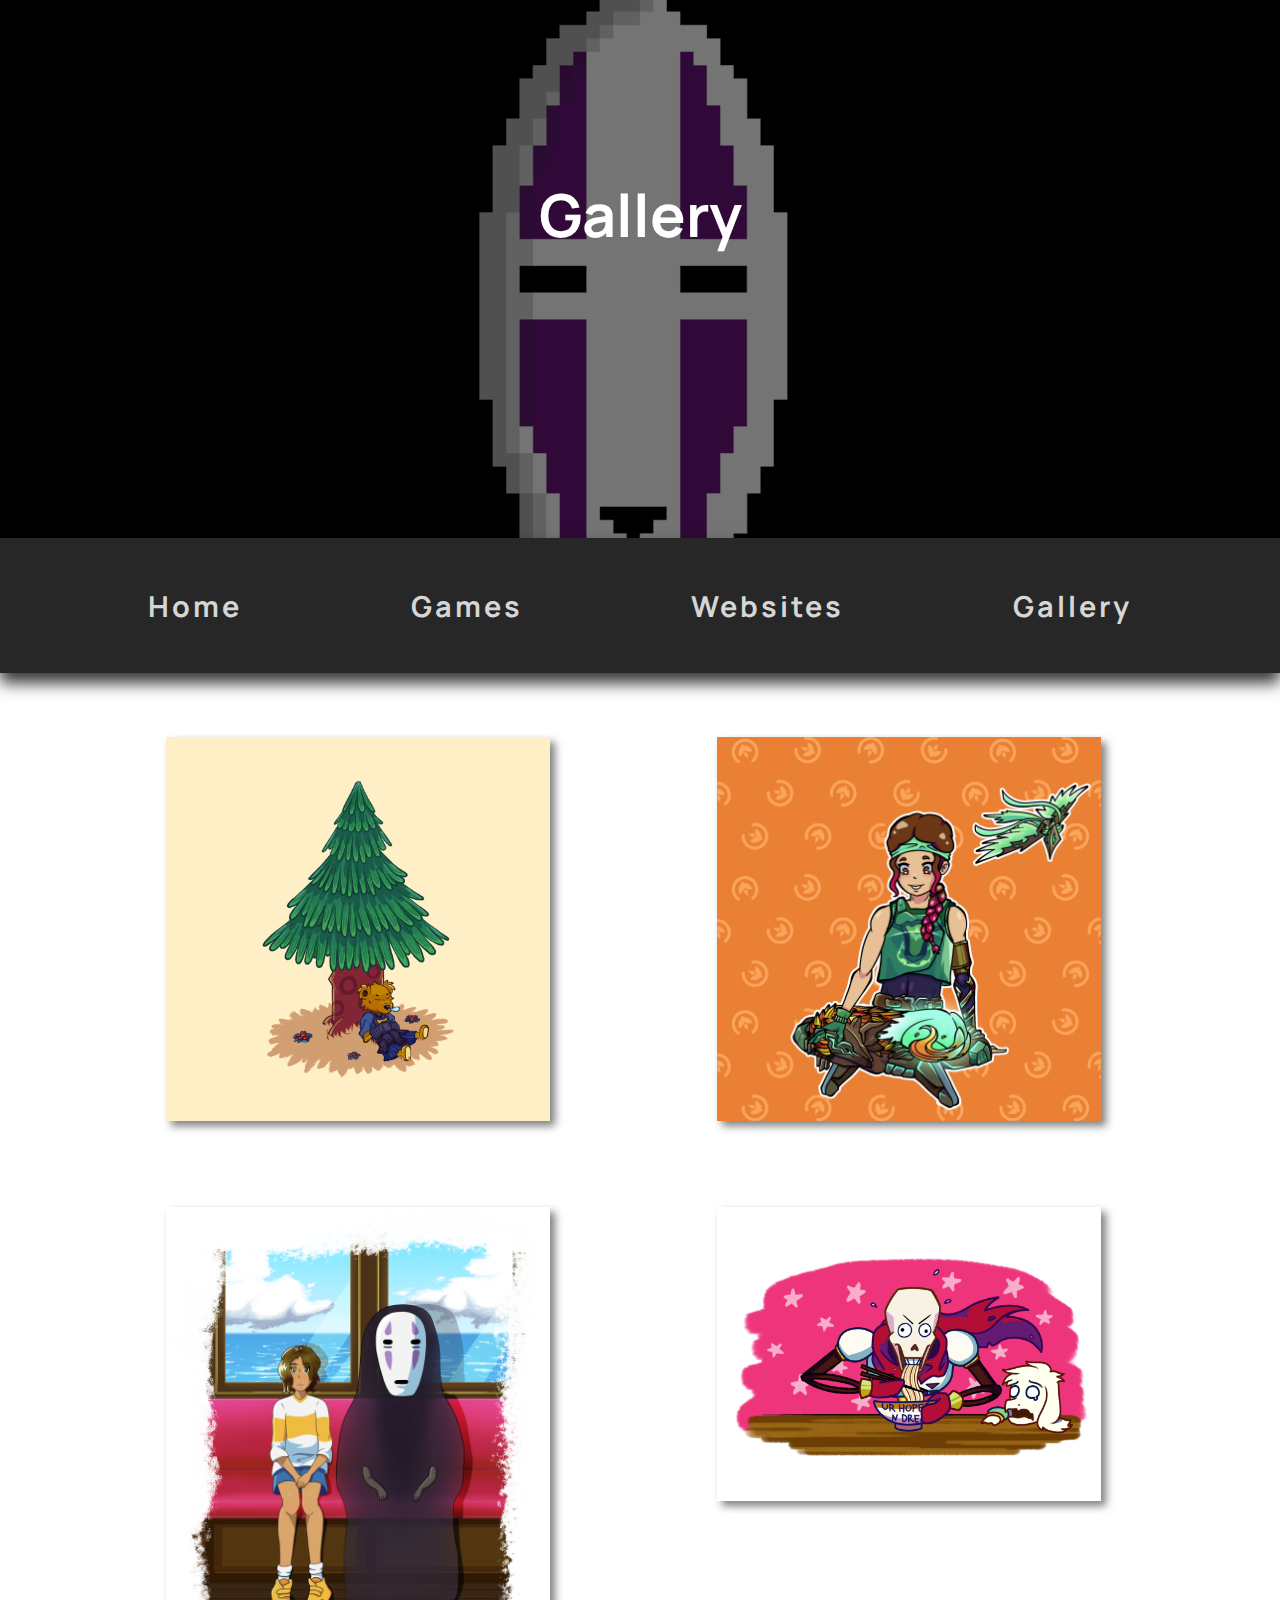
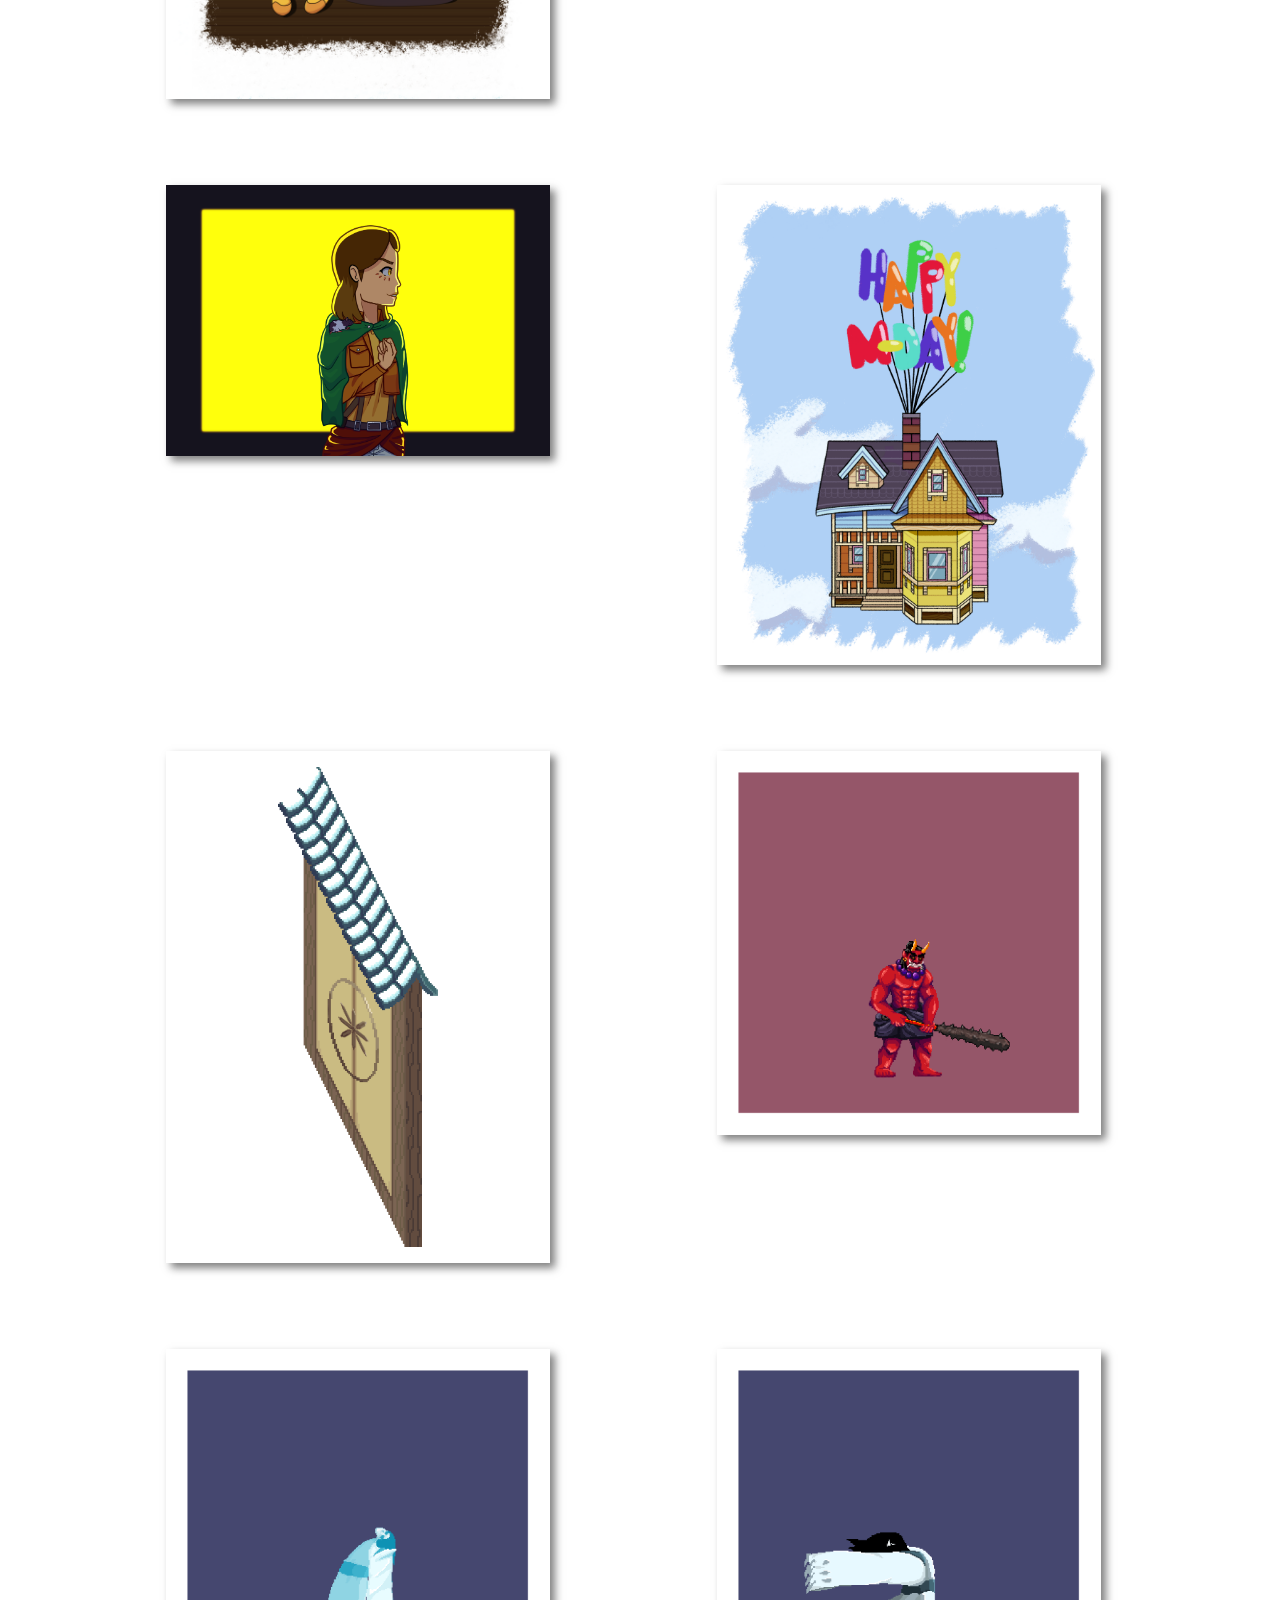
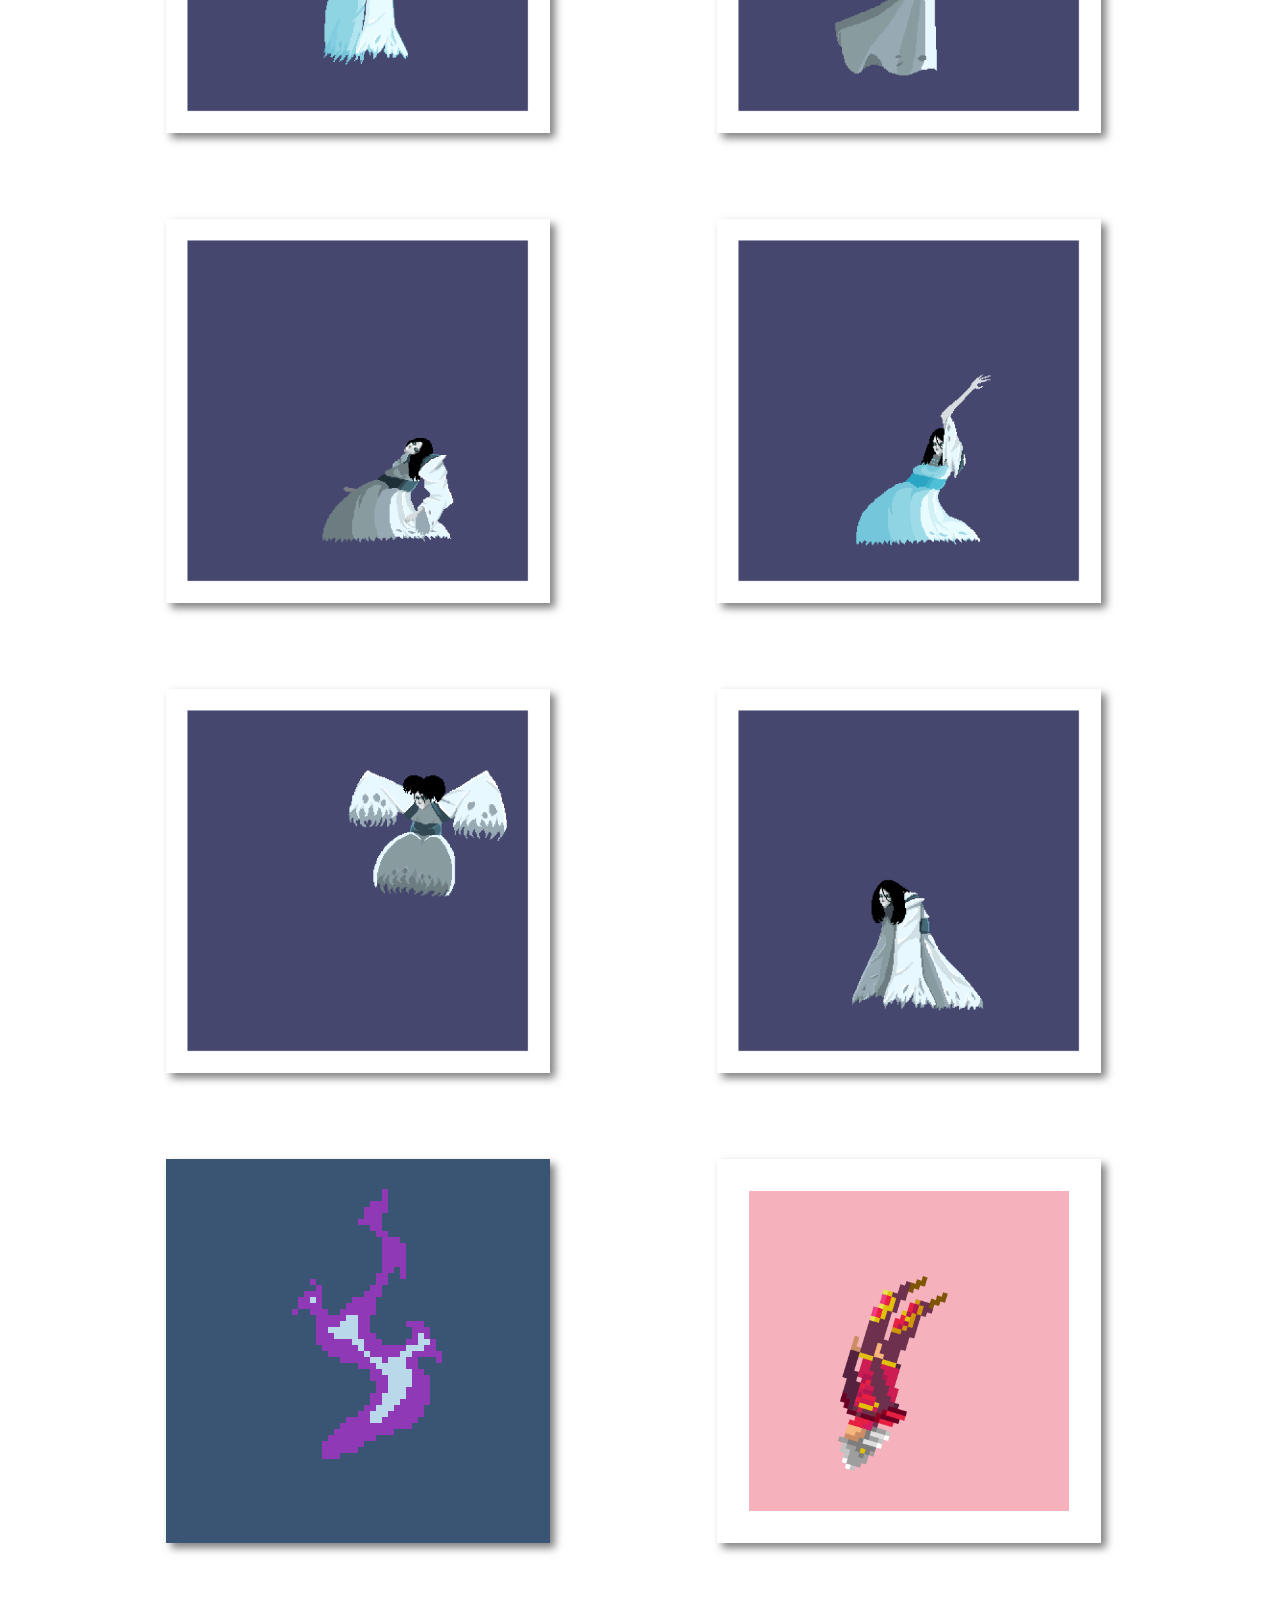
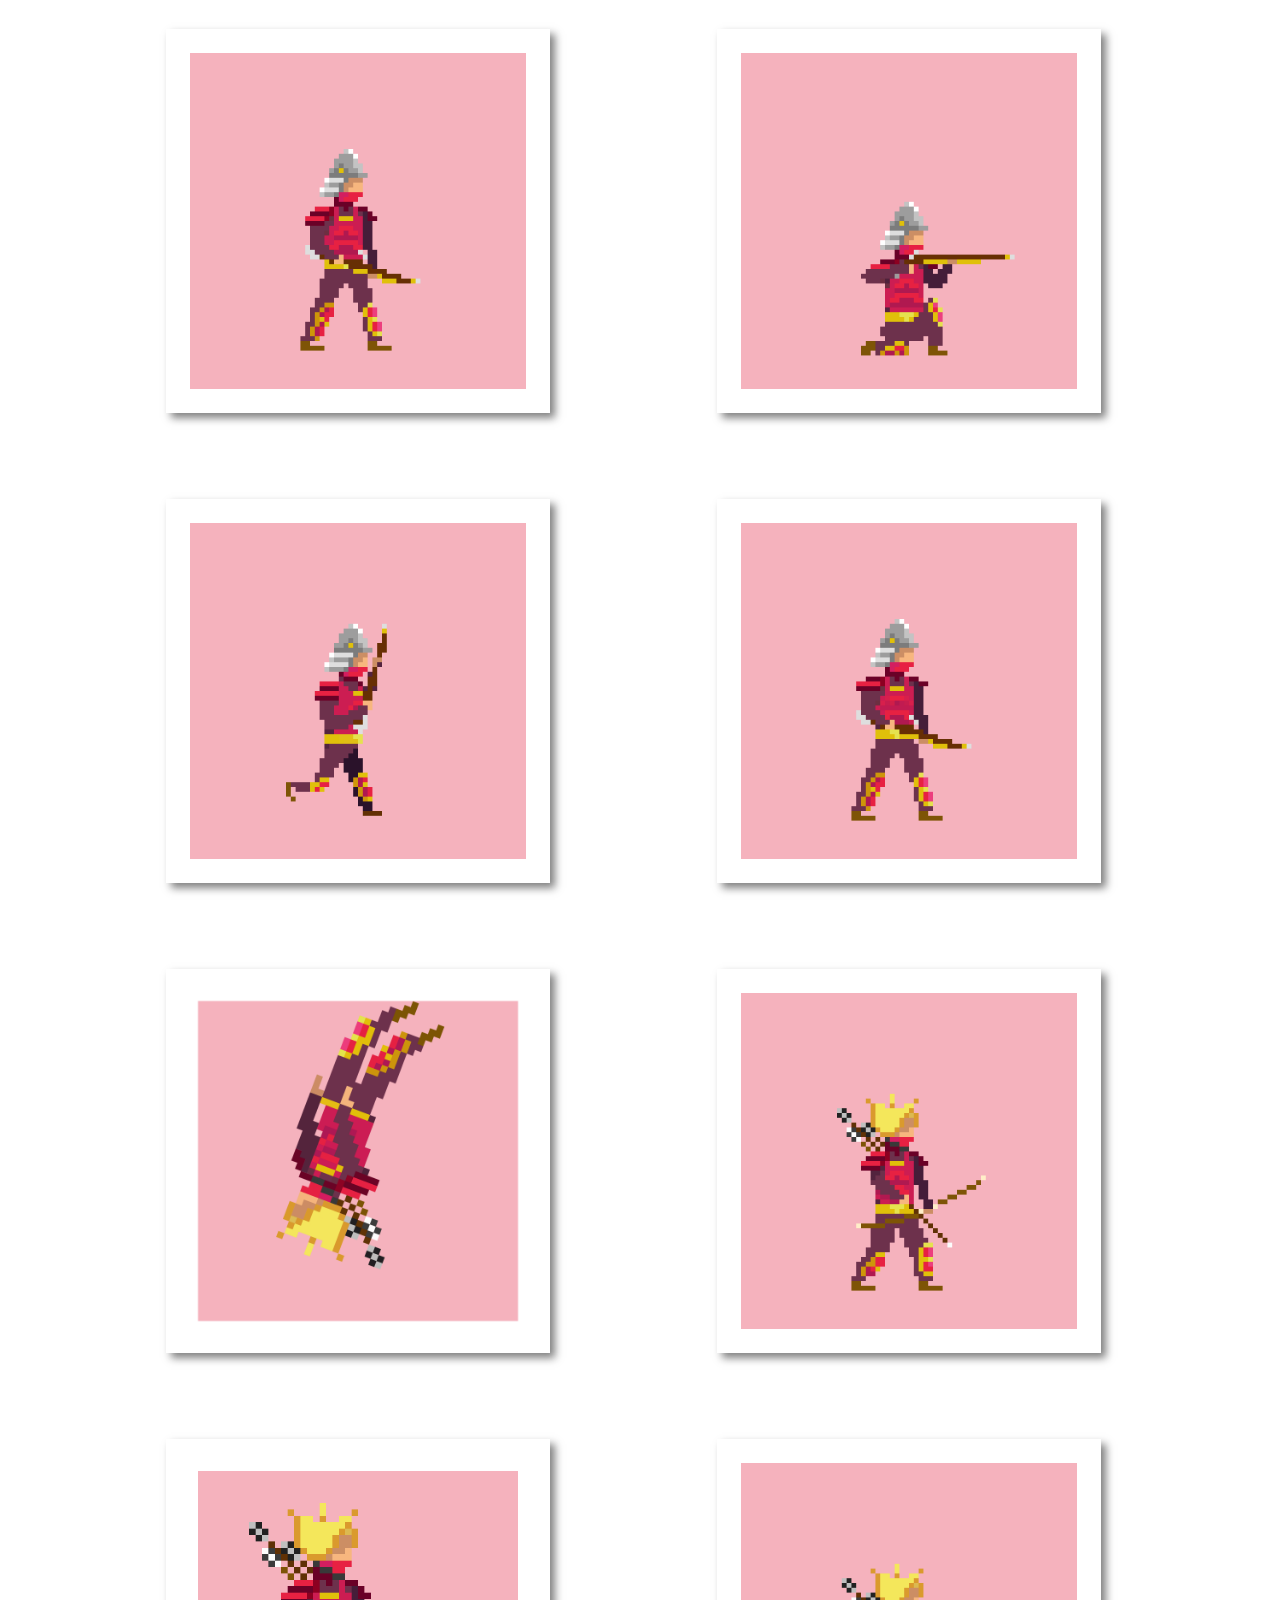
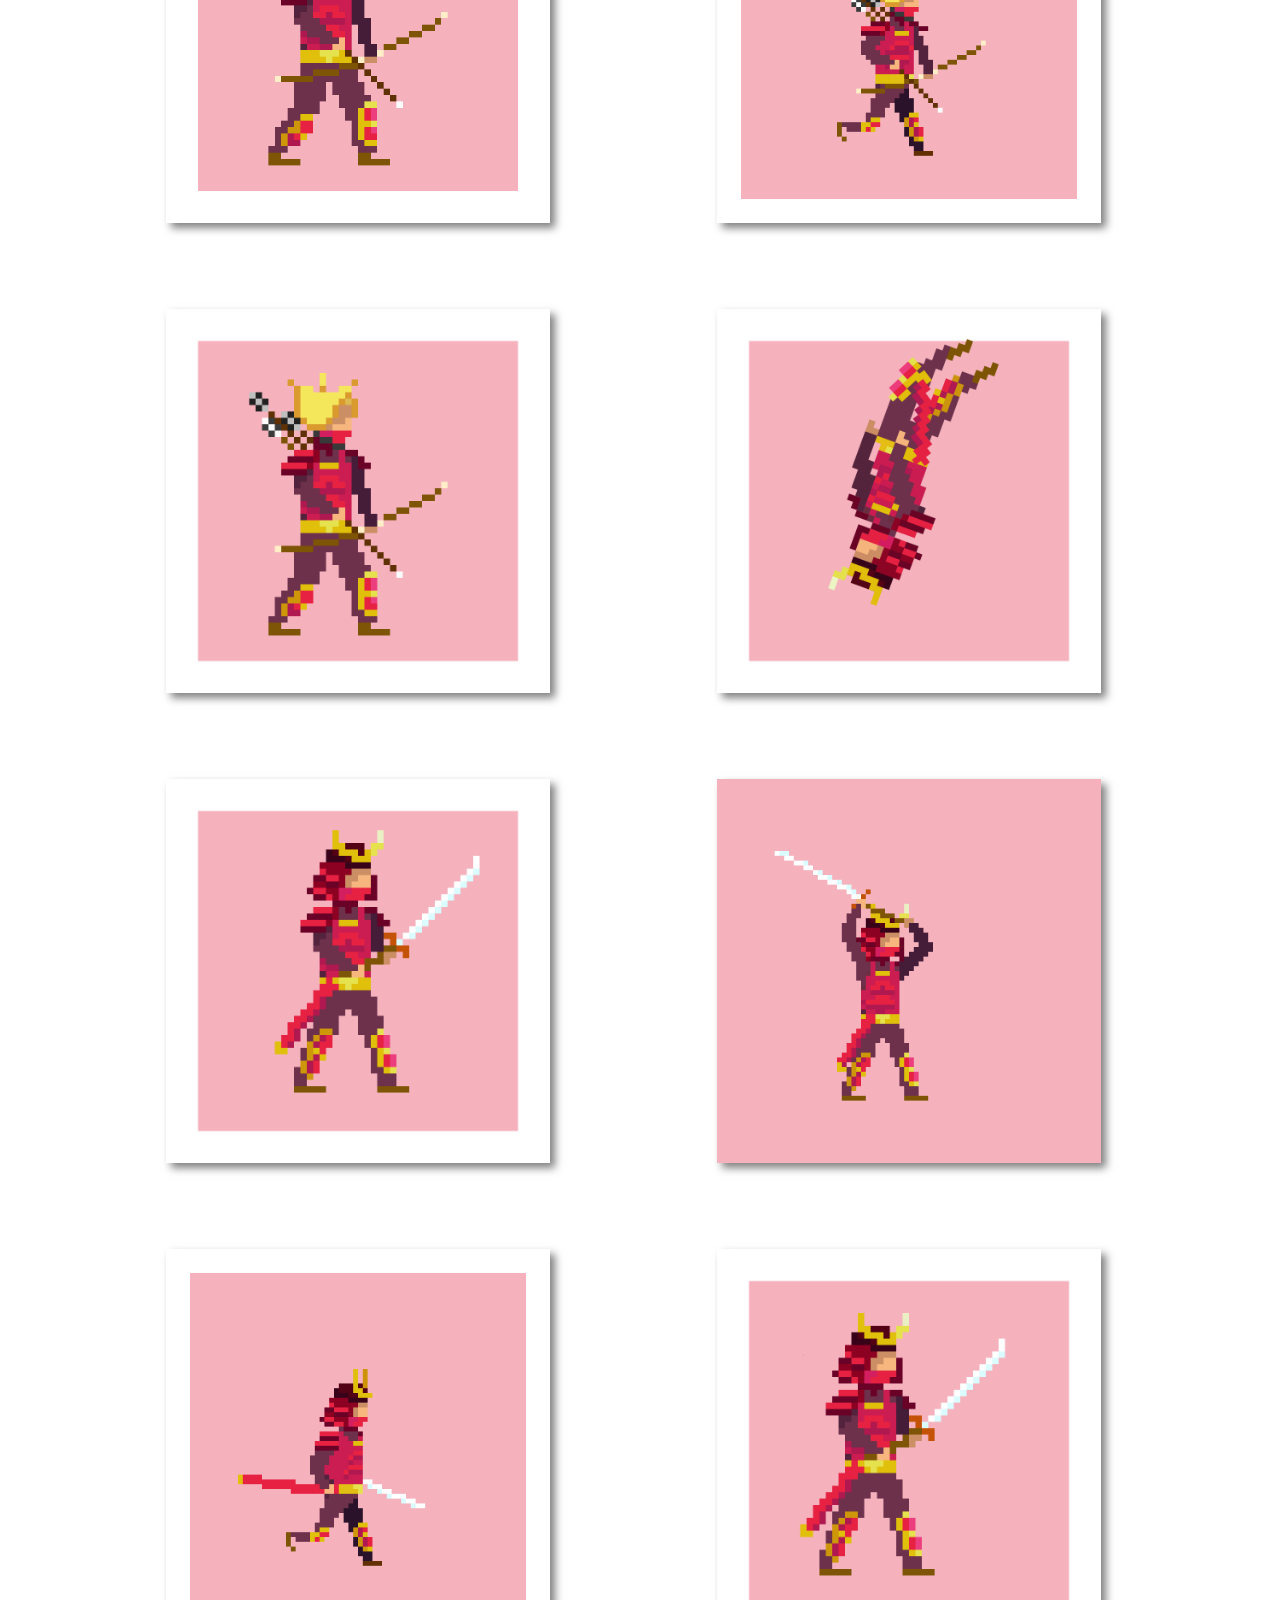
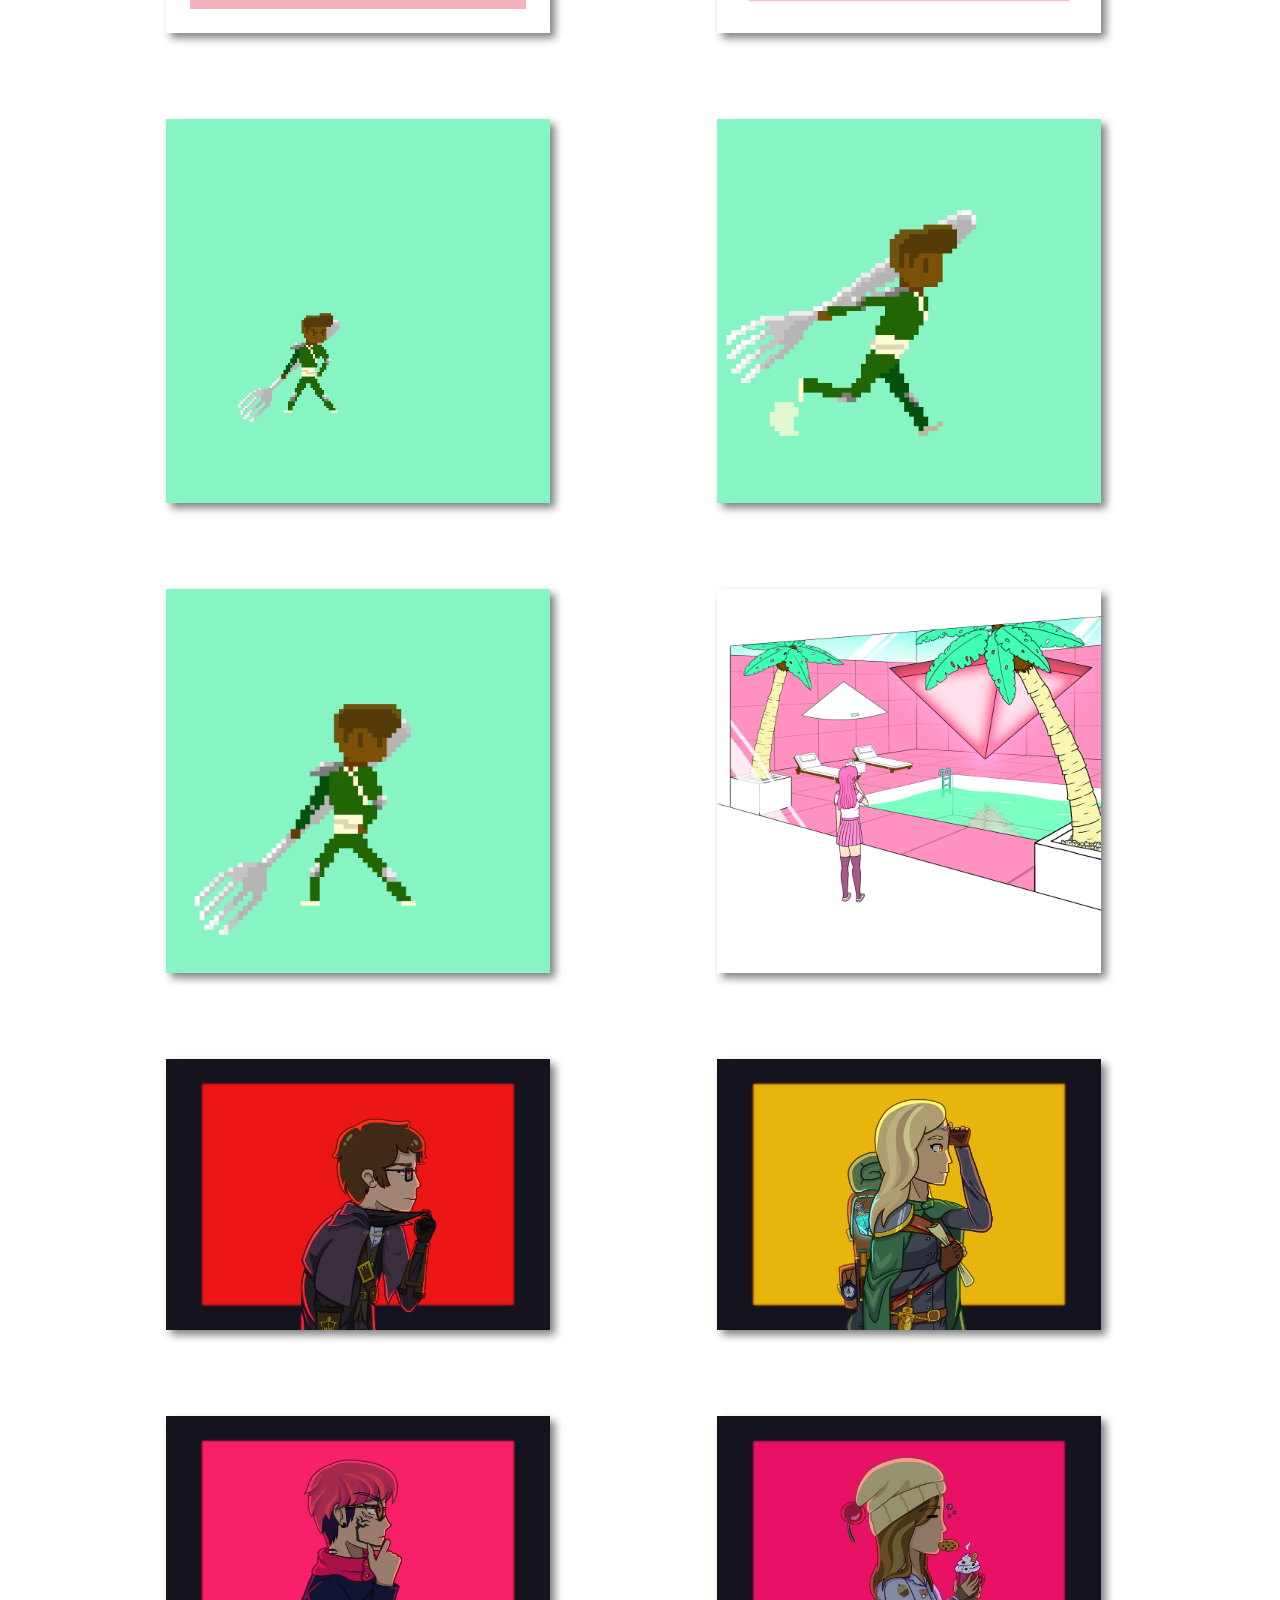
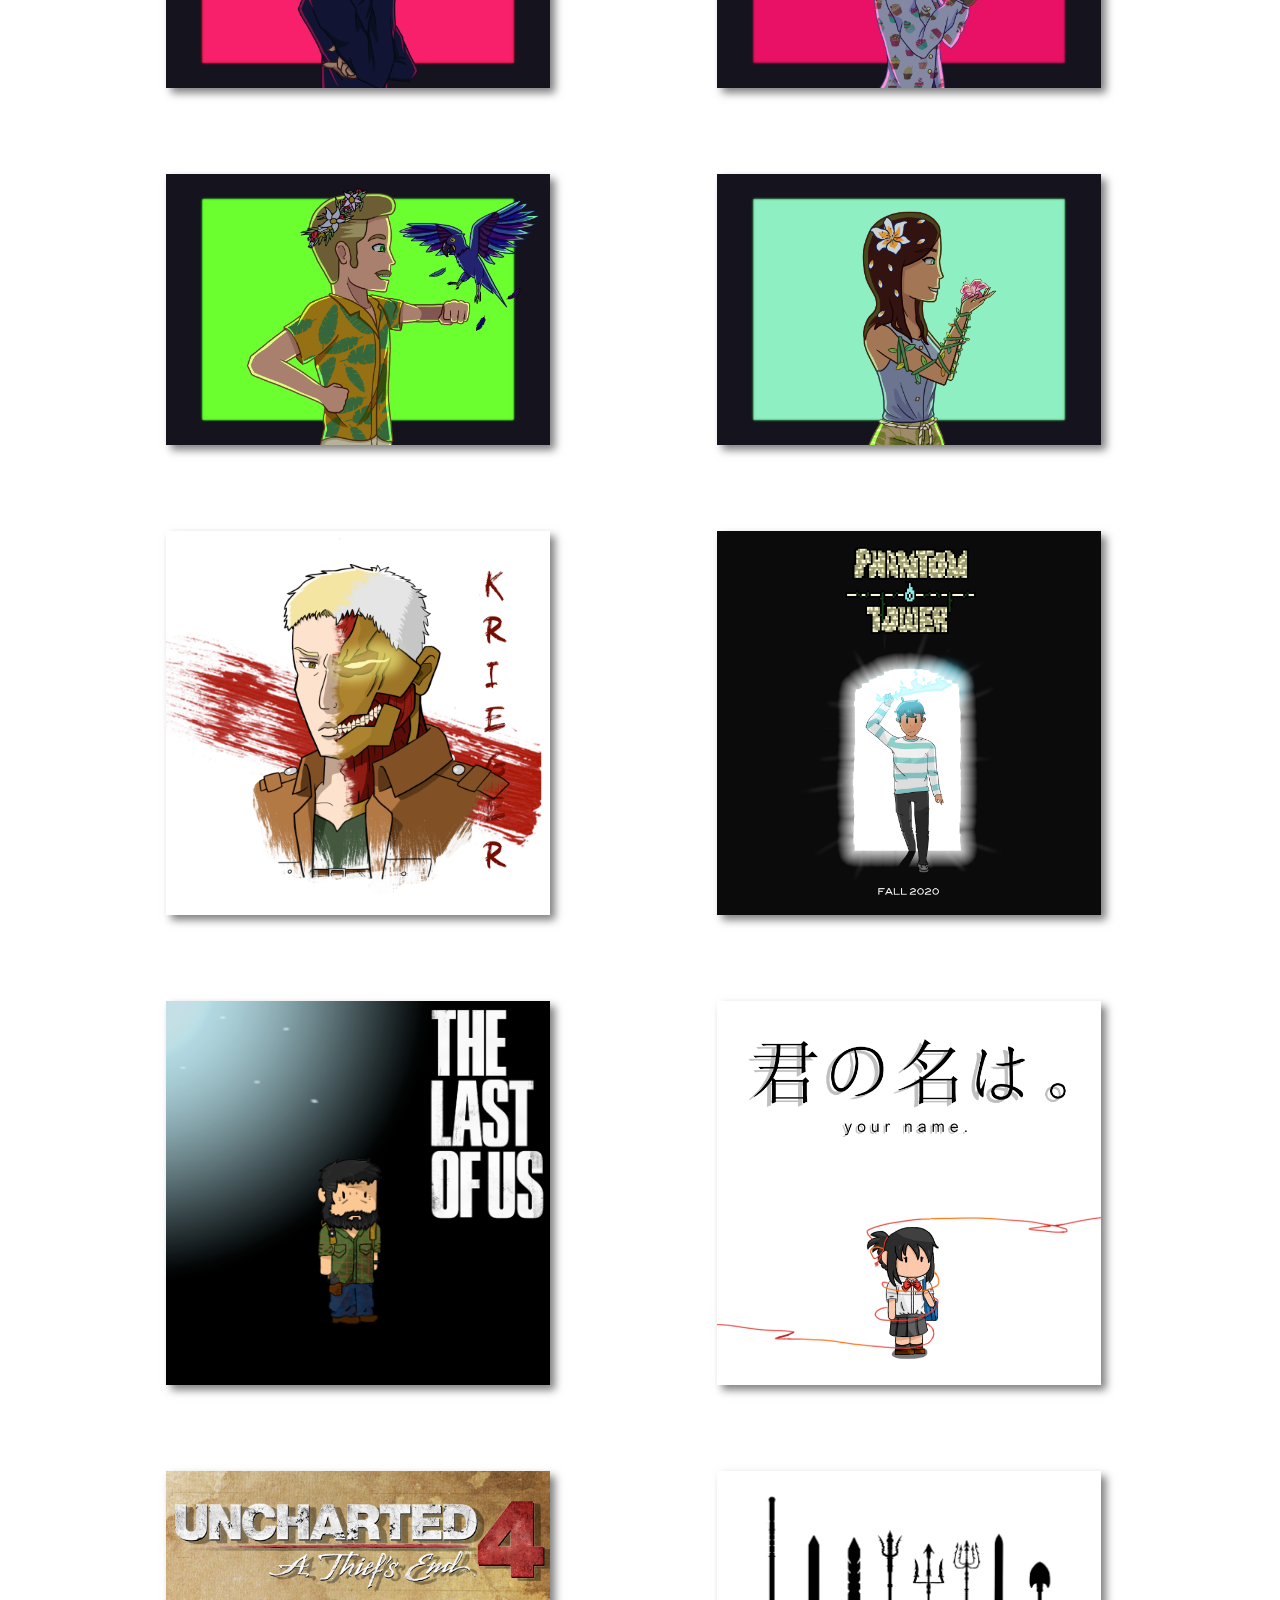
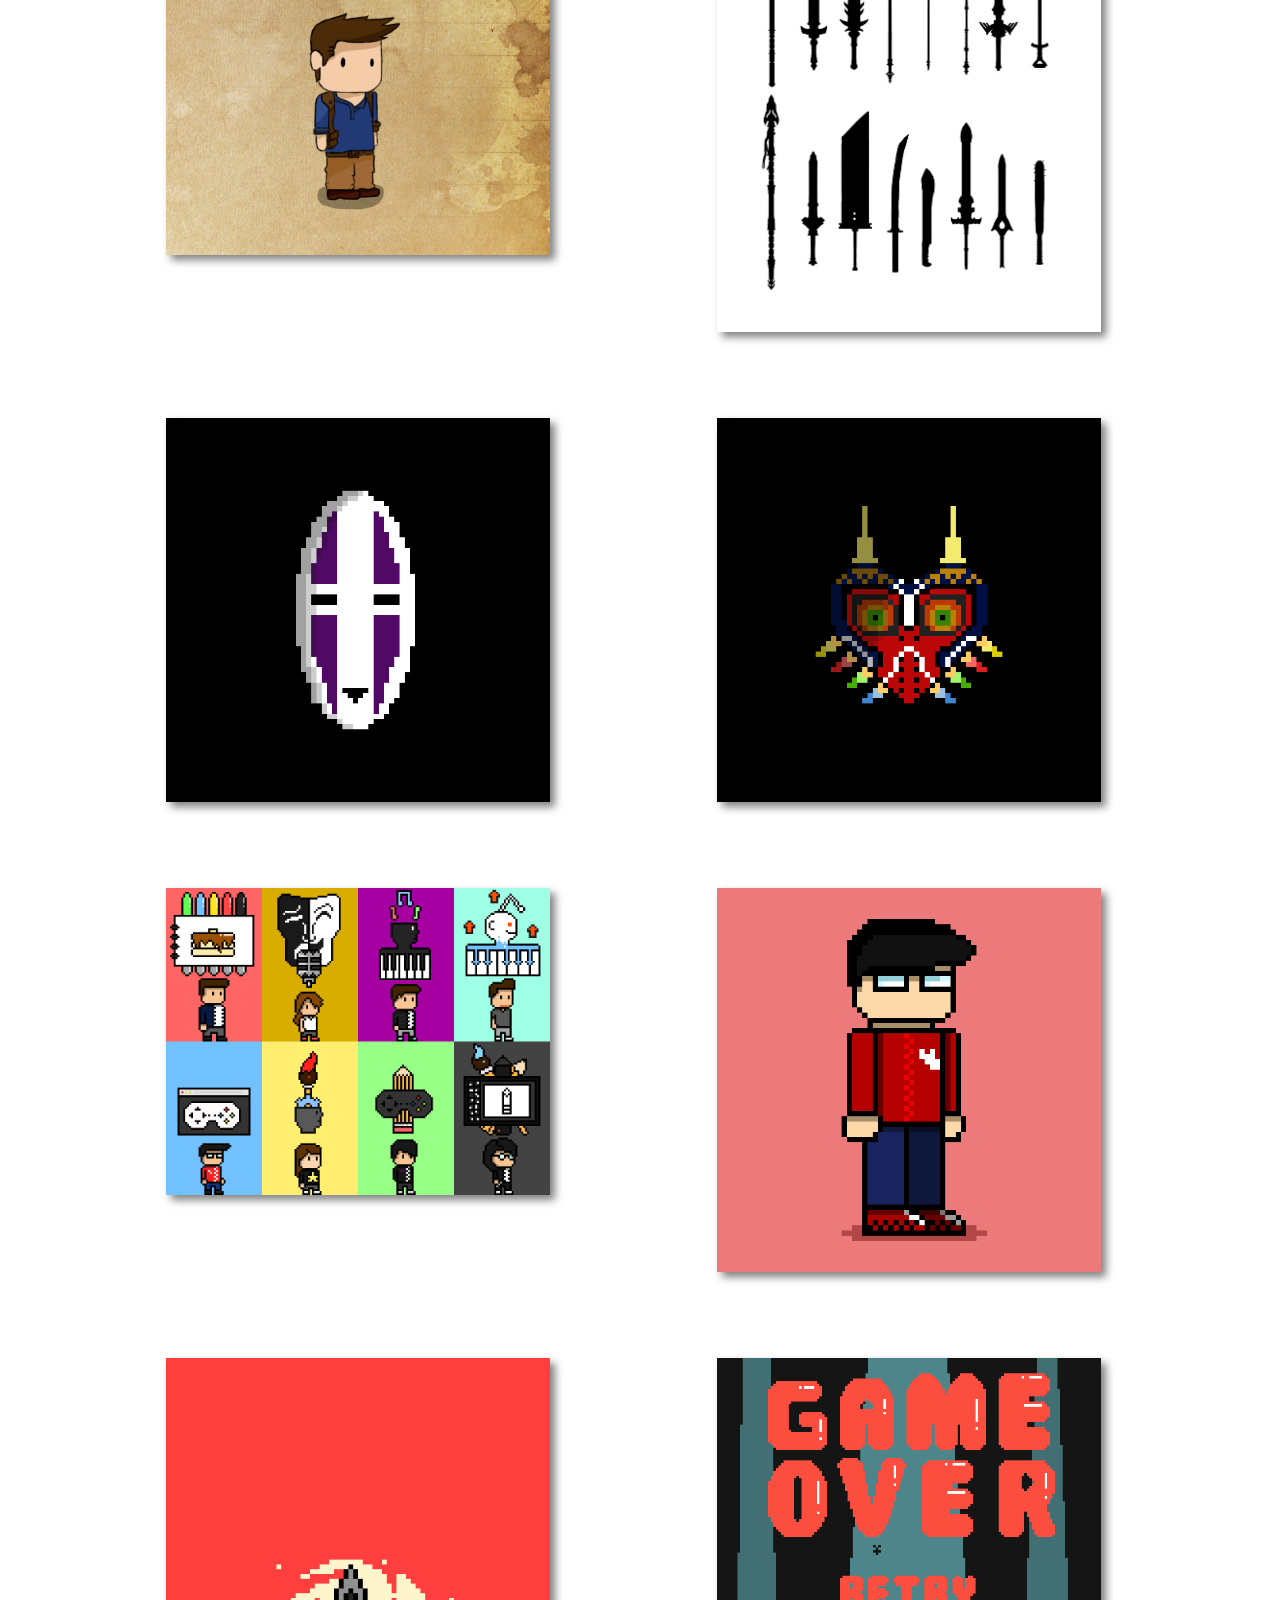
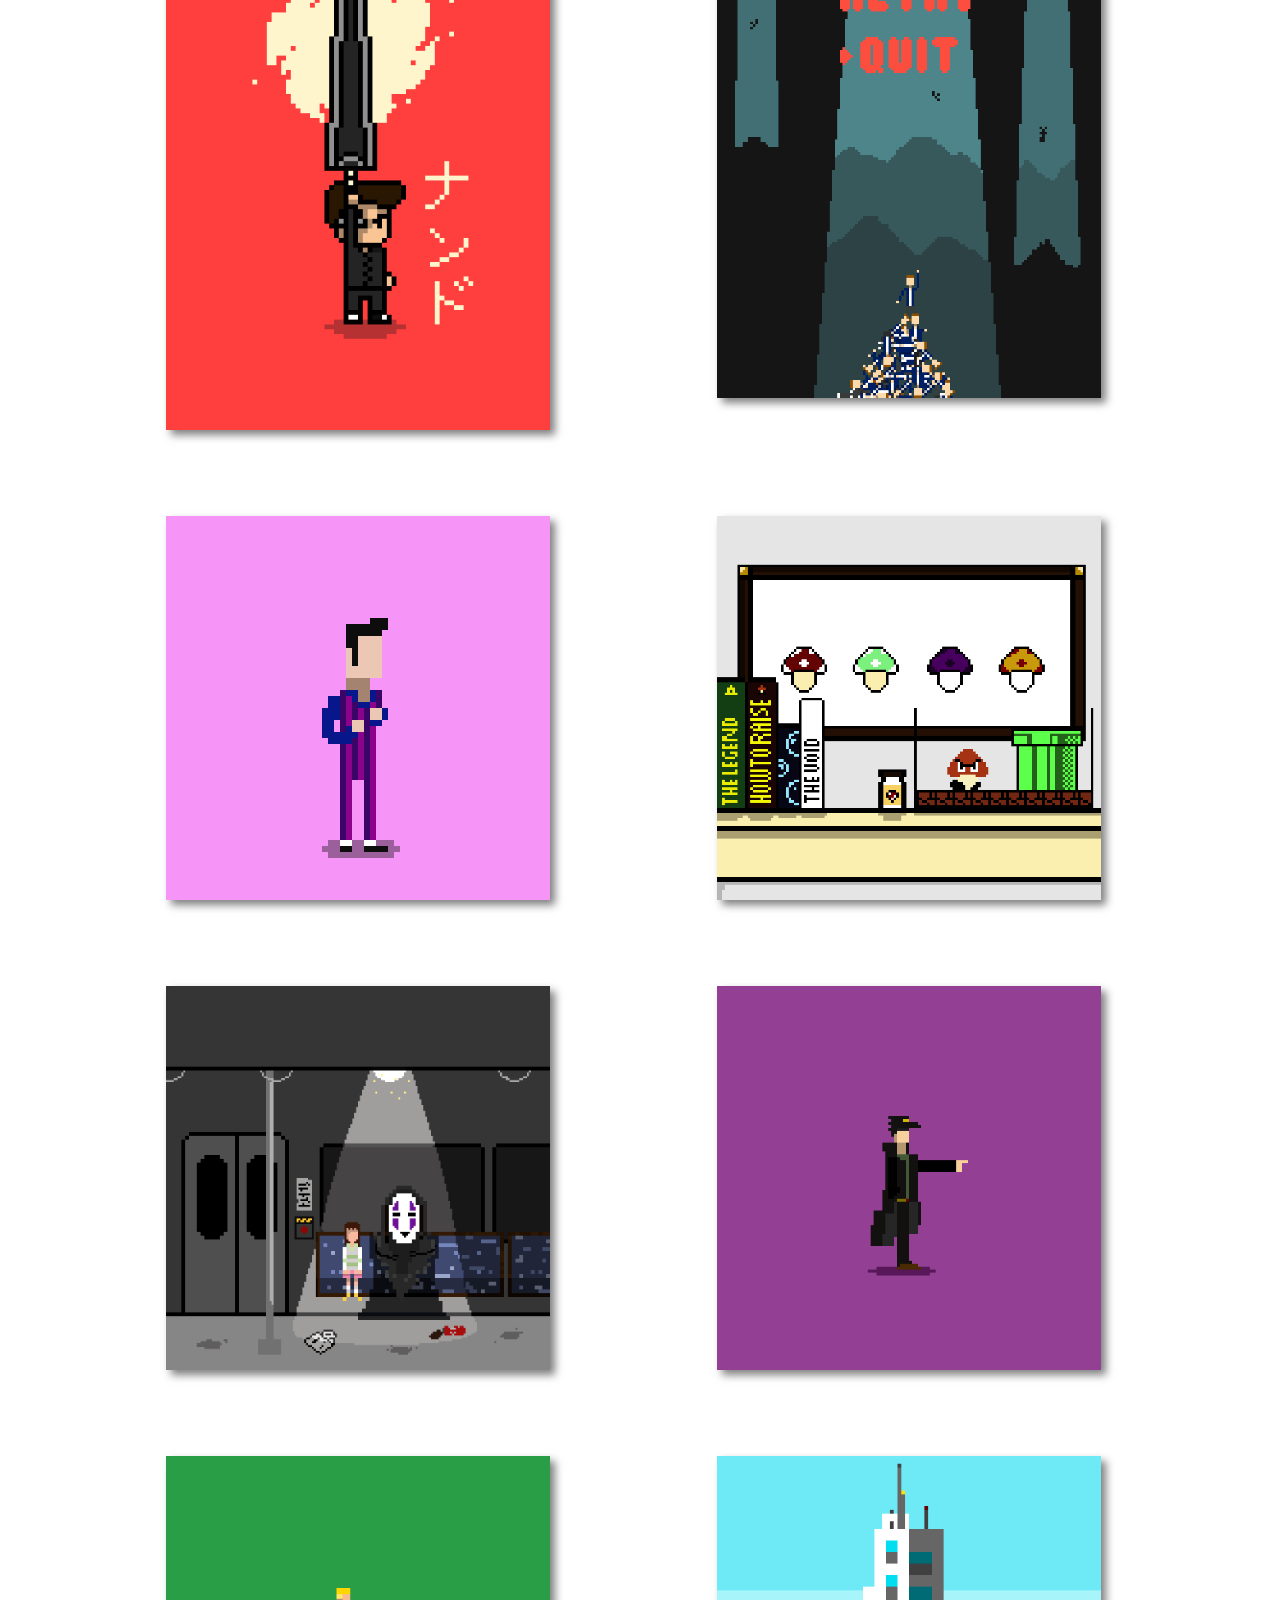
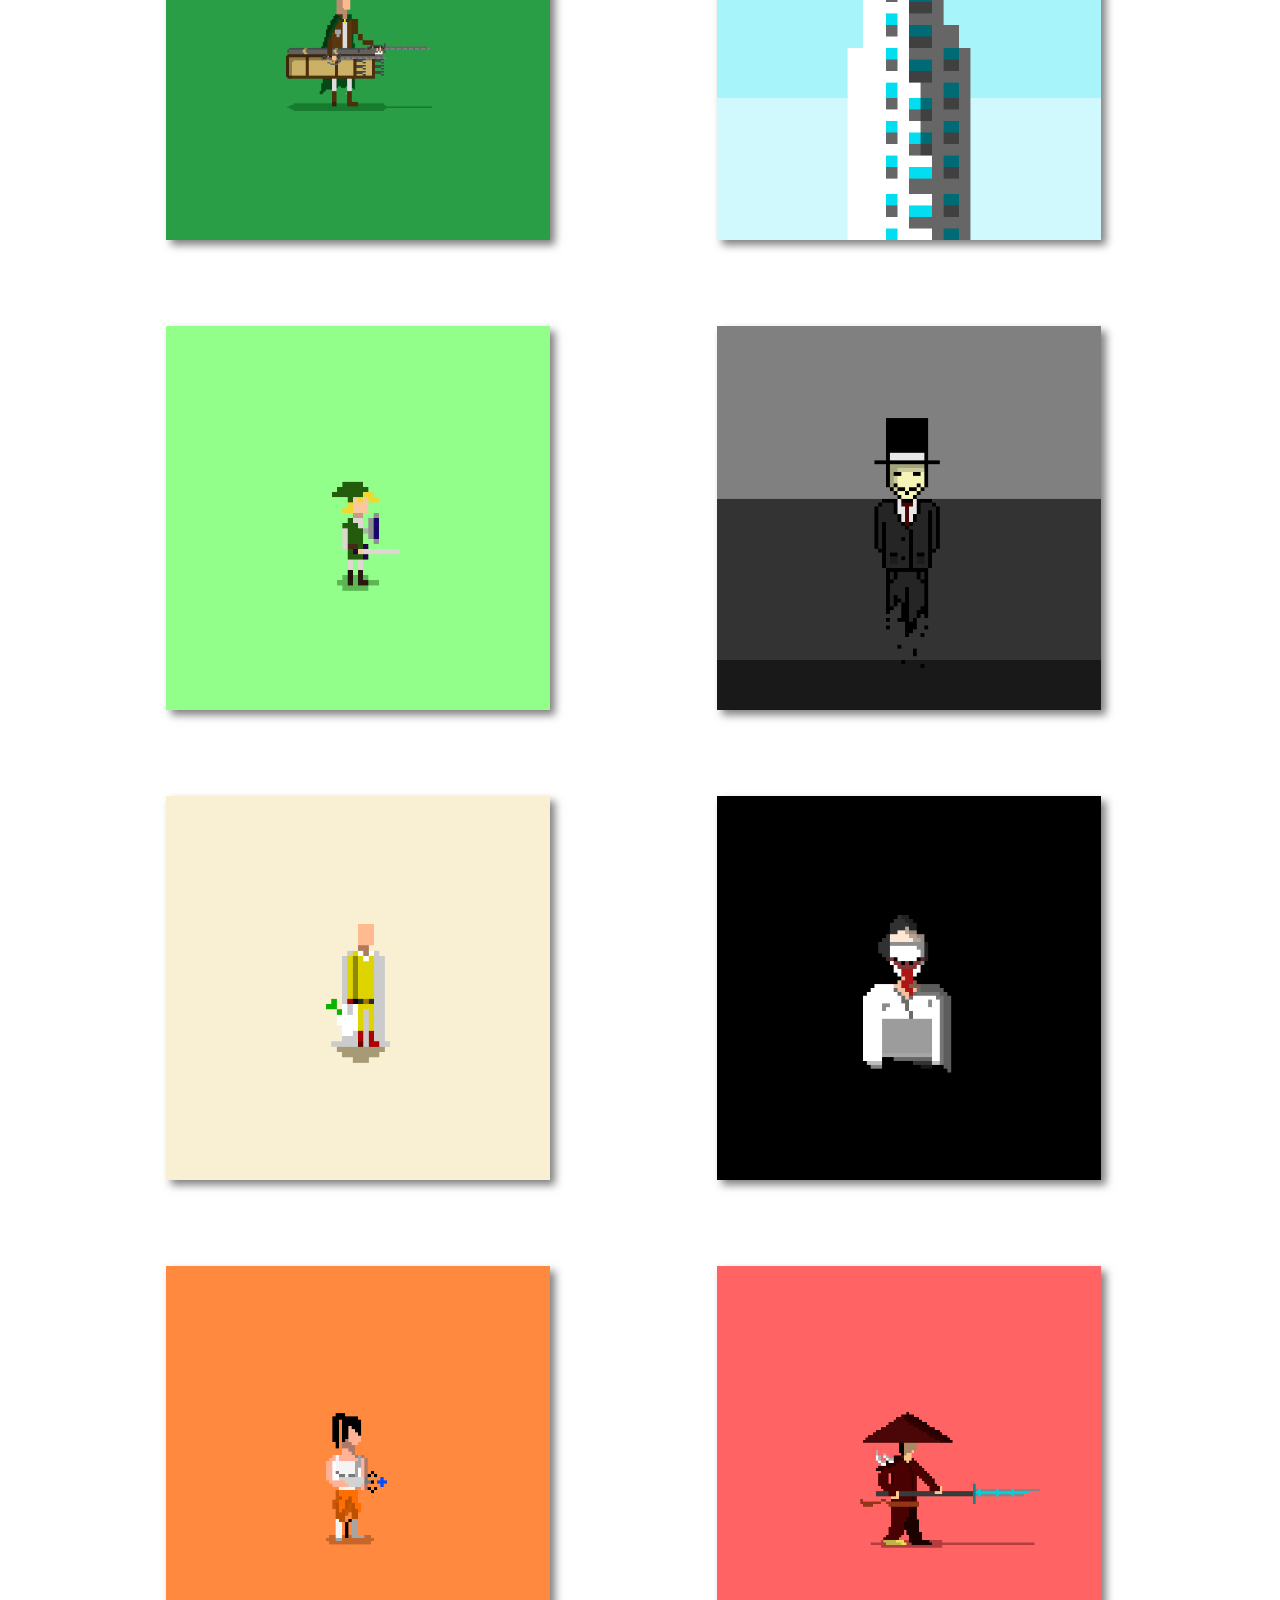
==== commit 90d31808: "added poster and yuki onna animation" ====
--- a/gallery.html
+++ b/gallery.html
@@ -91,6 +91,50 @@
 
     <div class="picture-container">
         <div class="picture">
+            <img src="./GalleryImages/Gate Pixel.png" onclick="Display(this.src, 'Snow clan gate', 'Prop I drew for a game.', '')">
+        </div>
+        <div class="picture">
+            <img src="./GalleryImages/Oni-Attack.gif" onclick="Display(this.src, 'Oni Slam', 'Animation for a game I worked on.', 'Note: the original character design and still sprite was not made by me, it was made by one of the artists I worked with. I merely animated the character.')">
+        </div>
+    </div>
+
+    <br>
+
+    <div class="picture-container">
+        <div class="picture">
+            <img src="./GalleryImages/Yuki-Onna-Death.gif" onclick="Display(this.src, 'Yuki Onna Death', 'Animation for a game I worked on.', 'Note: the original character design and still sprite was not made by me, it was made by one of the artists I worked with. I merely animated the character.')">
+        </div>
+        <div class="picture">
+            <img src="./GalleryImages/Yuki-Onna-Blizzard.gif" onclick="Display(this.src, 'Yuki Onna Blizzard', 'Animation for a game I worked on.', 'Note: the original character design and still sprite was not made by me, it was made by one of the artists I worked with. I merely animated the character.')">
+        </div>
+    </div>
+
+    <br>
+
+    <div class="picture-container">
+        <div class="picture">
+            <img src="./GalleryImages/Yuki-Onna-Ice-Storm.gif" onclick="Display(this.src, 'Yuki Onna Ice Storm', 'Animation for a game I worked on.', 'Note: the original character design and still sprite was not made by me, it was made by one of the artists I worked with. I merely animated the character.')">
+        </div>
+        <div class="picture">
+            <img src="./GalleryImages/Yuki-Onna-Teleport.gif" onclick="Display(this.src, 'Yuki Onna Teleport', 'Animation for a game I worked on.', 'Note: the original character design and still sprite was not made by me, it was made by one of the artists I worked with. I merely animated the character.')">
+        </div>
+    </div>
+
+    <br>
+
+    <div class="picture-container">
+        <div class="picture">
+            <img src="./GalleryImages/Yuki-Onna-Ice-Spikes.gif" onclick="Display(this.src, 'Yuki Onna Dive', 'Animation for a game I worked on.', 'Note: the original character design and still sprite was not made by me, it was made by one of the artists I worked with. I merely animated the character.')">
+        </div>
+        <div class="picture">
+            <img src="./GalleryImages/Yuki-Onna-Idle.gif" onclick="Display(this.src, 'Yuki Onna Idle', 'Animation for a game I worked on.', 'Note: the original character design and still sprite was not made by me, it was made by one of the artists I worked with. I merely animated the character.')">
+        </div>
+    </div>
+
+    <br>
+
+    <div class="picture-container">
+        <div class="picture">
             <img src="./GalleryImages/Soul Fire Animation.gif" onclick="Display(this.src, 'Soul Fire', 'Animation for a game I worked on.', '')">
         </div>
         <div class="picture">
--- a/gallerystyle.css
+++ b/gallerystyle.css
@@ -41,7 +41,7 @@
     pointer-events: none;
     transform: translateY(15%);
     transition: all 0.3s ease-in;
-
+    background-color: rgb(255, 255, 255);
 }
 
 .display-img-bound{
@@ -403,7 +403,7 @@
         margin-left: 5%;
         width: 90%;
         height: 90%;
-        background-color: rgb(255, 255, 255);
+        
     }
 
     .display-container img{
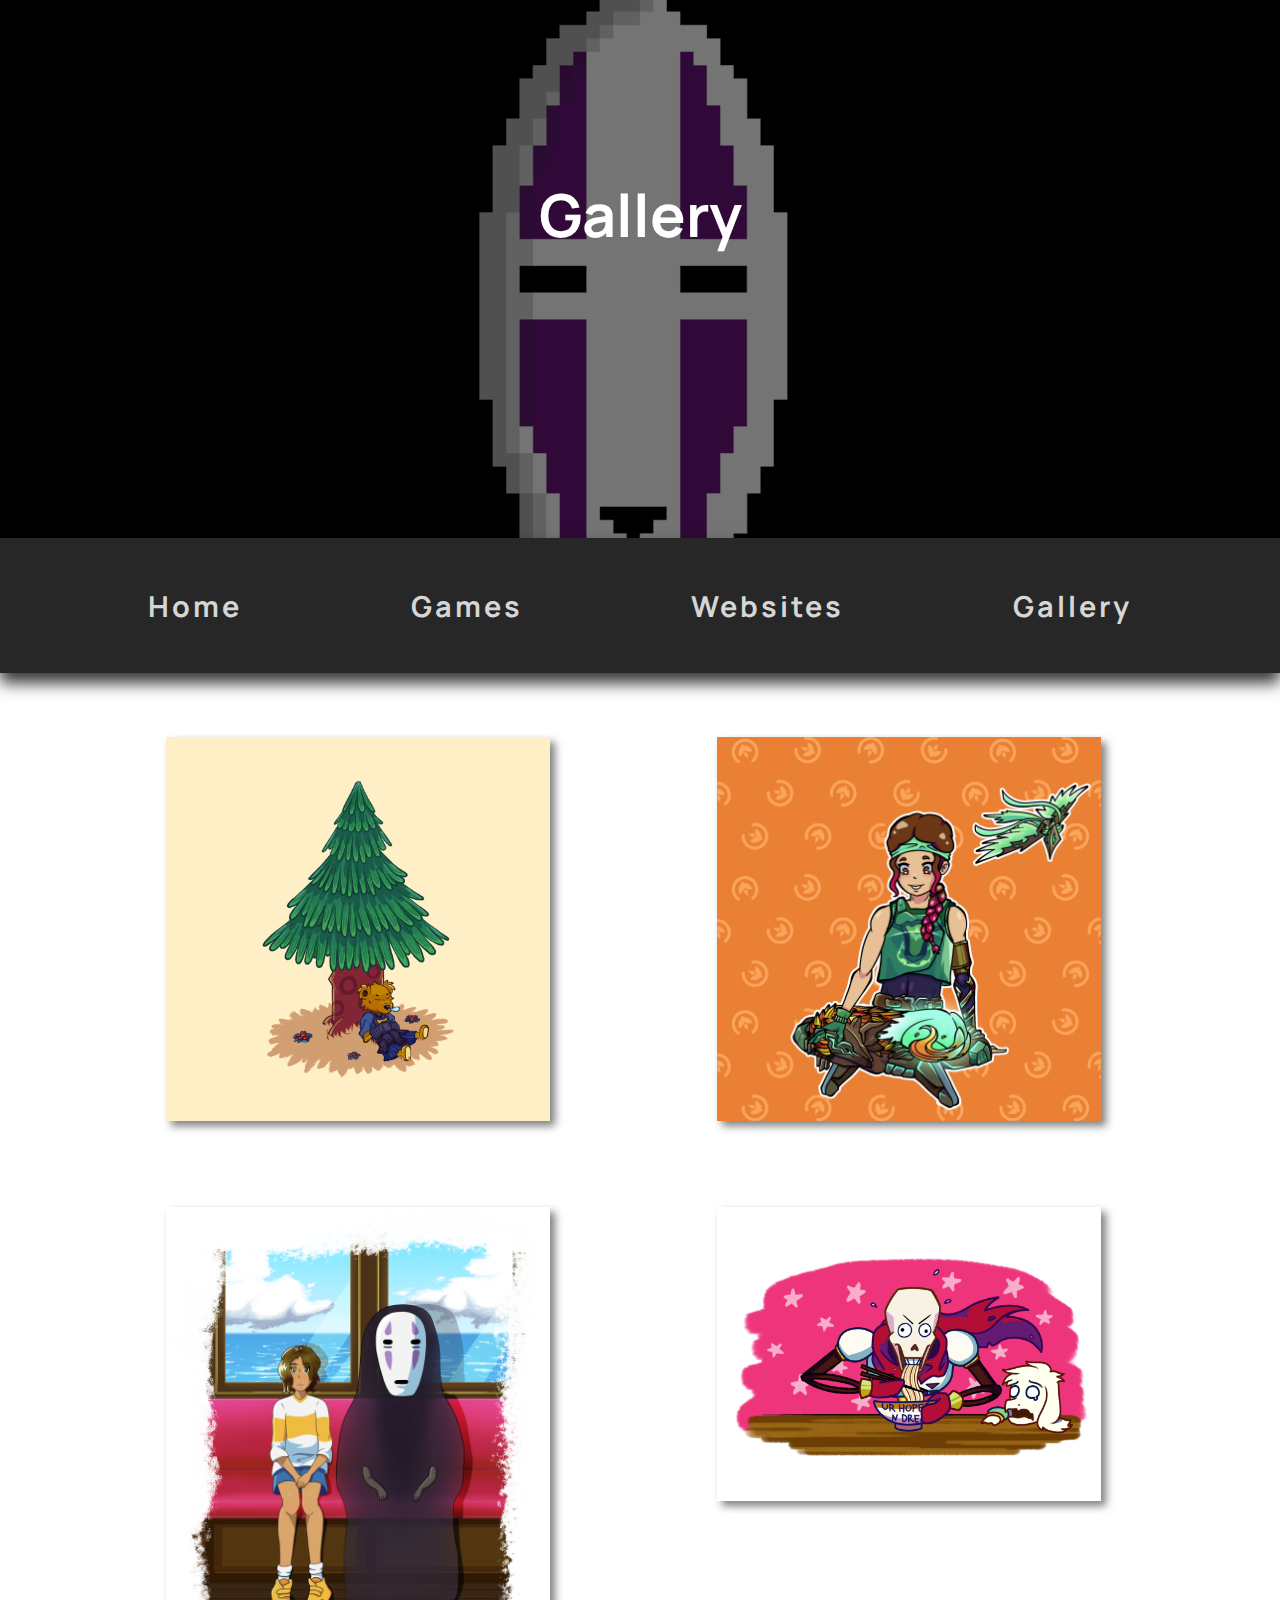
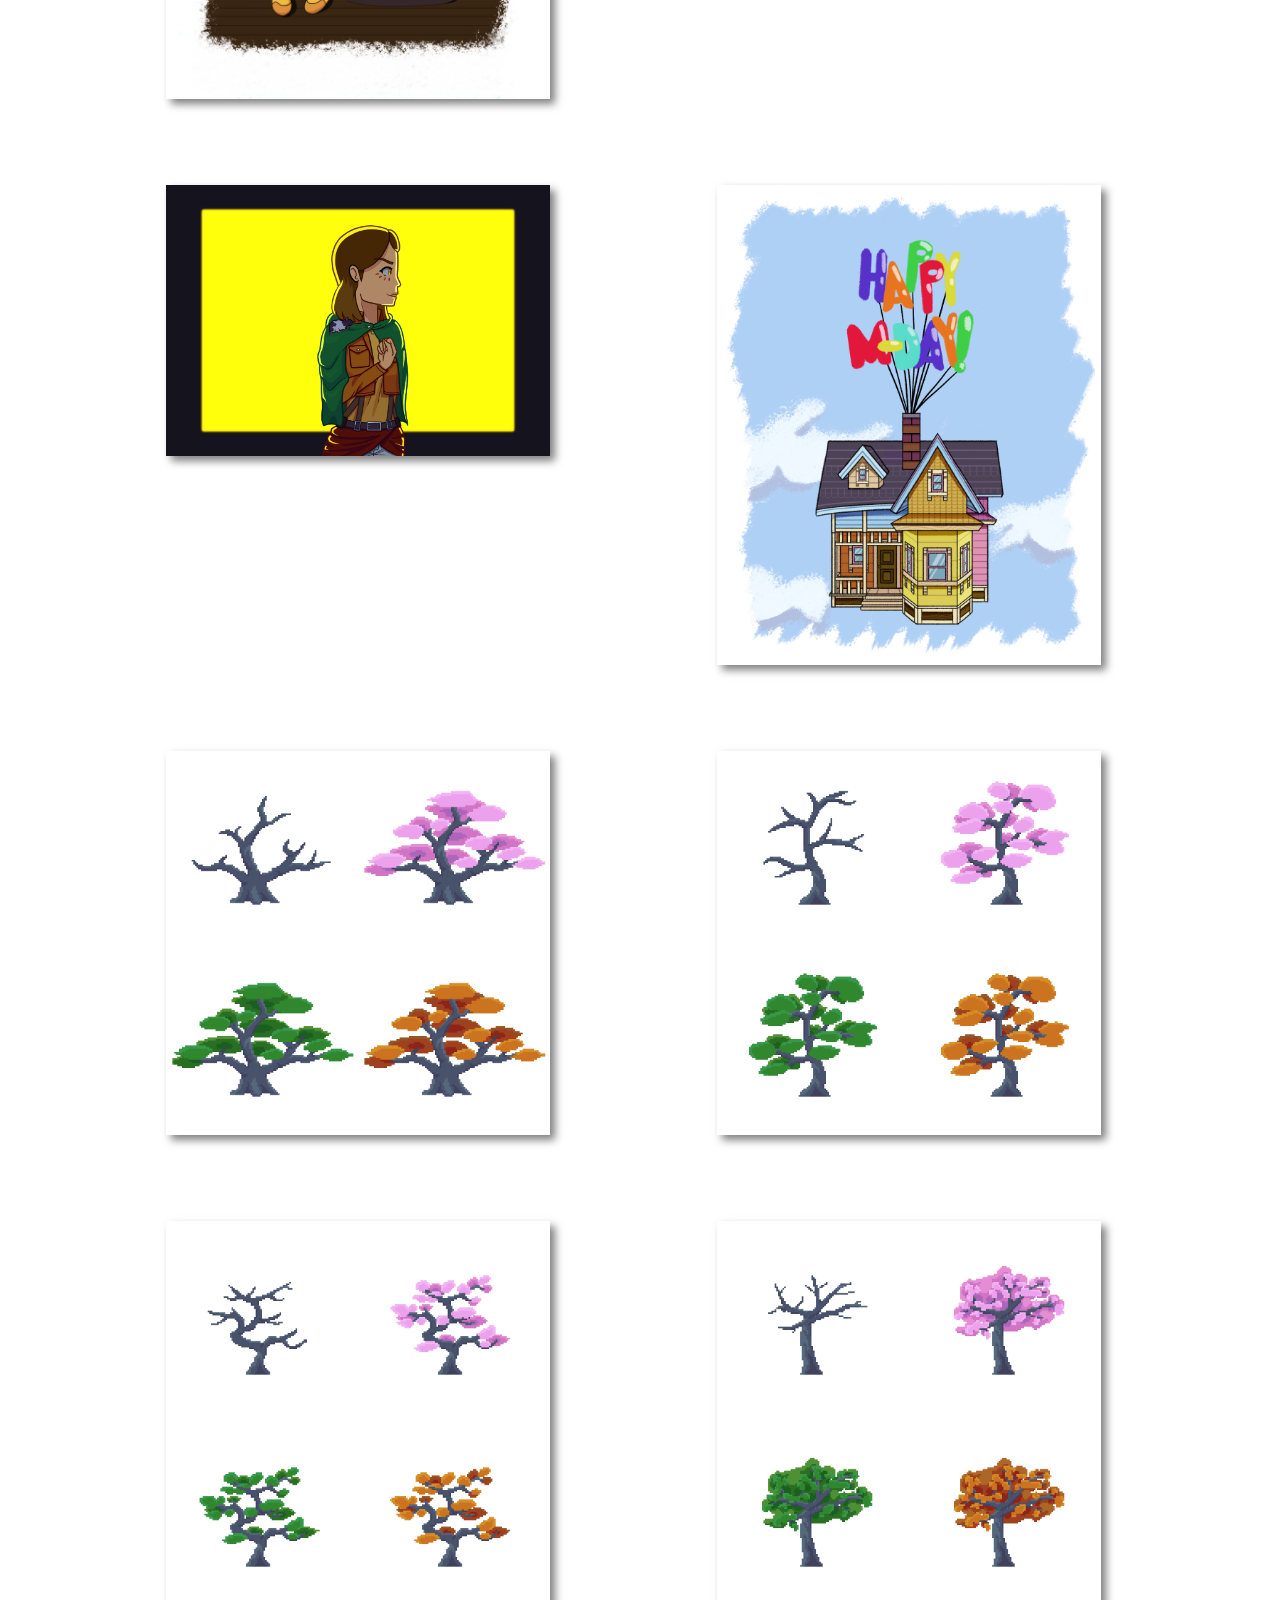
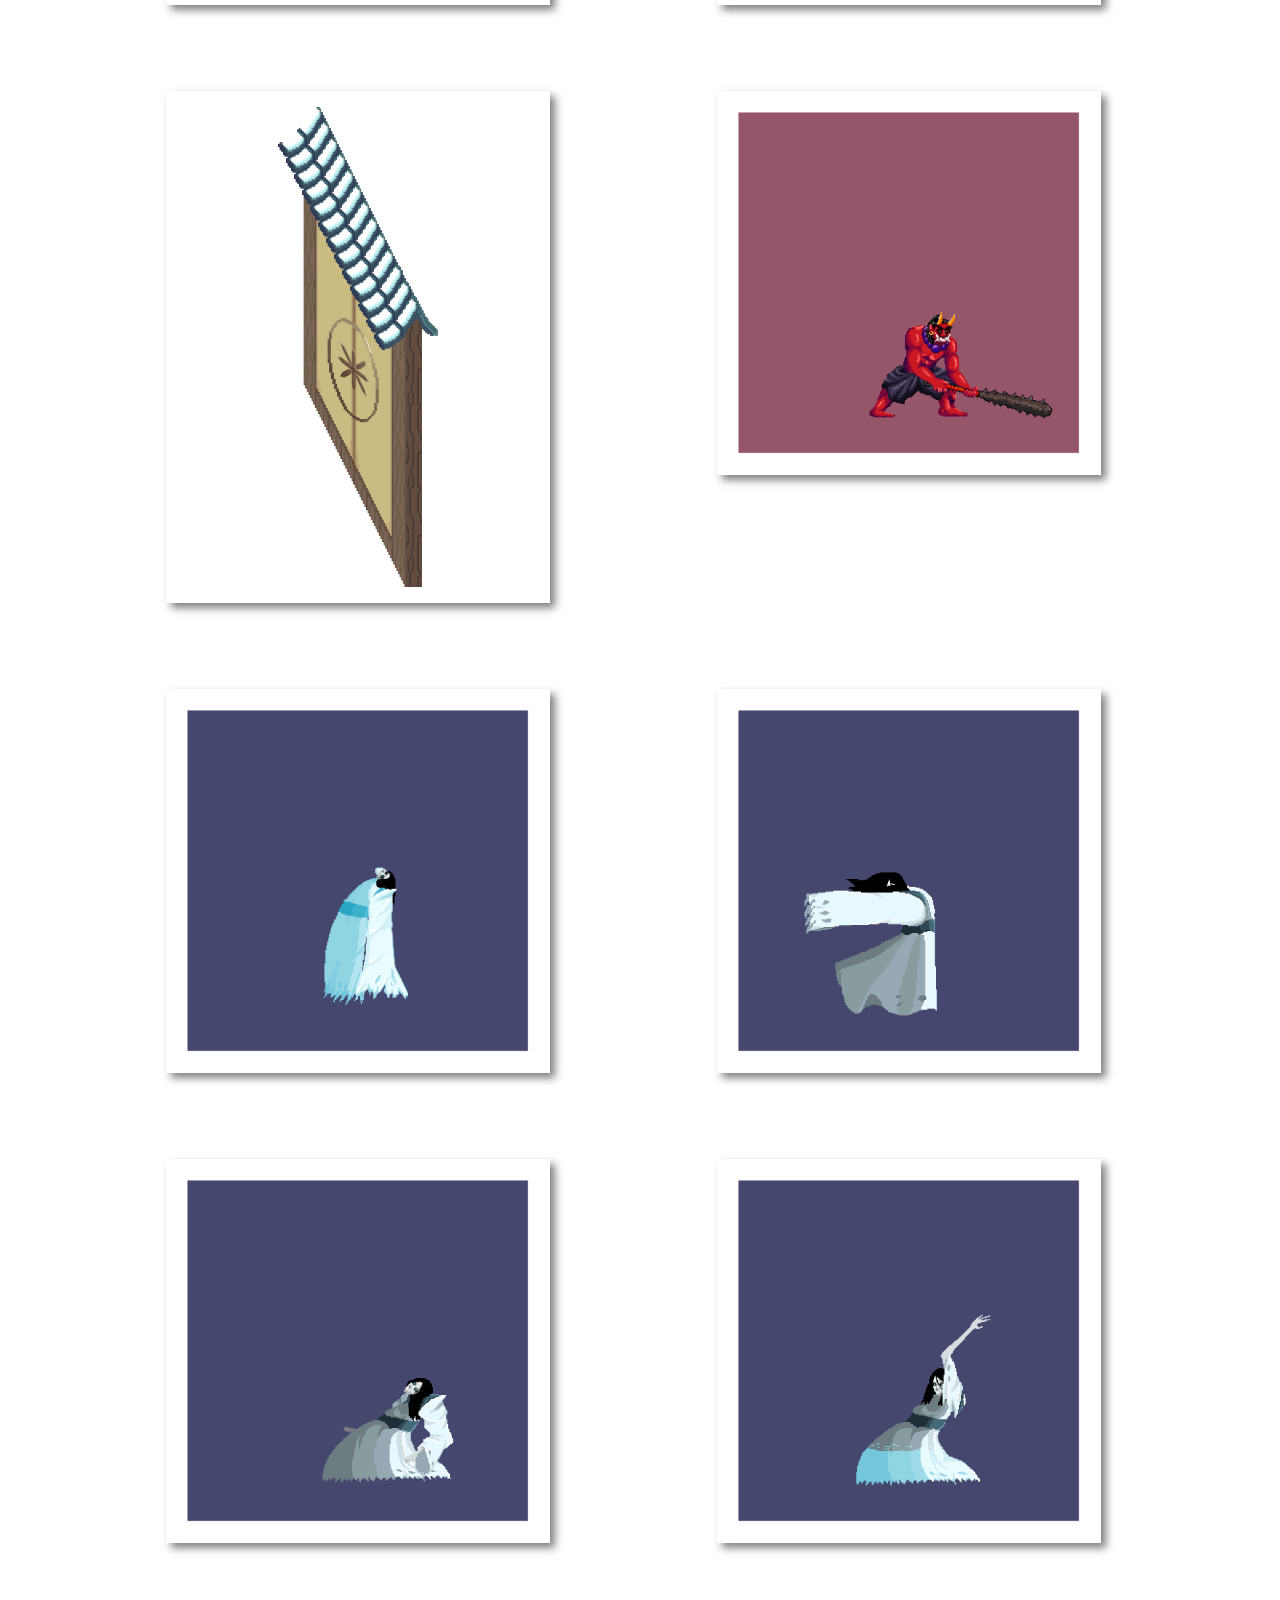
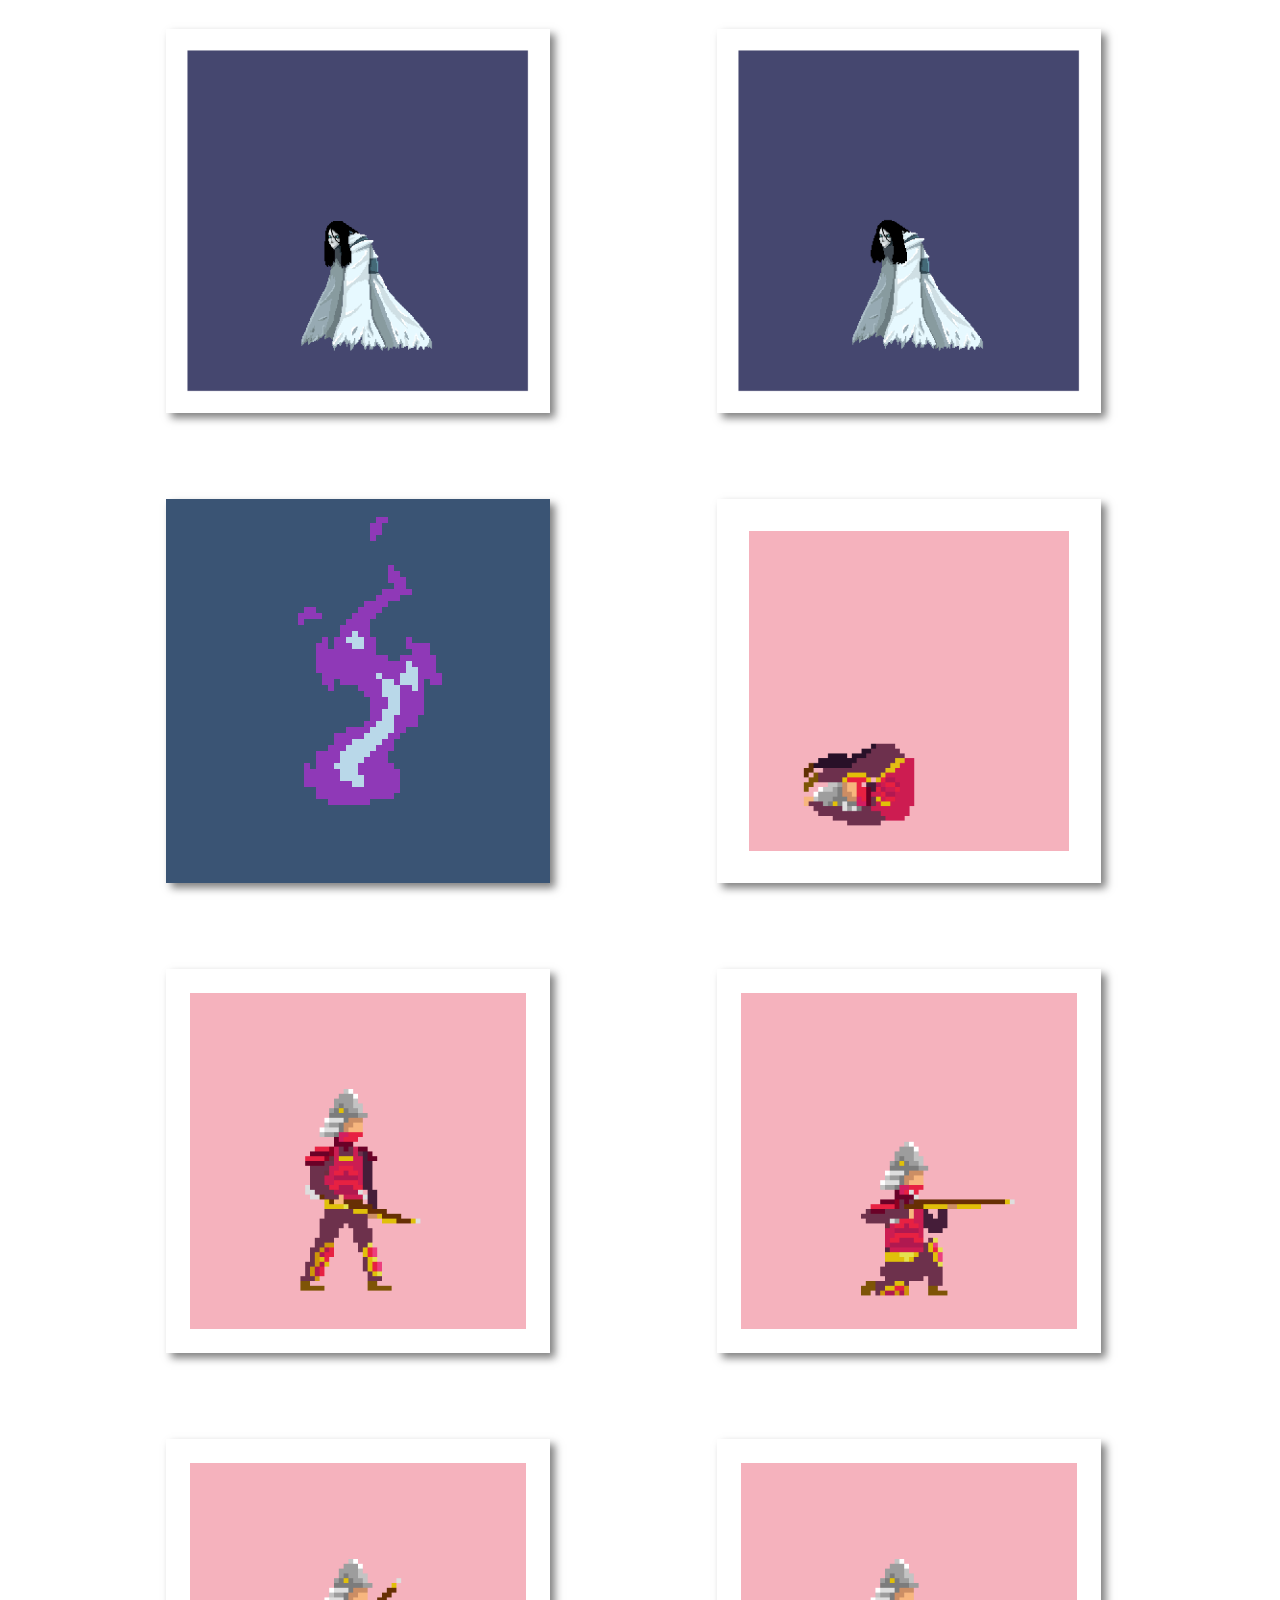
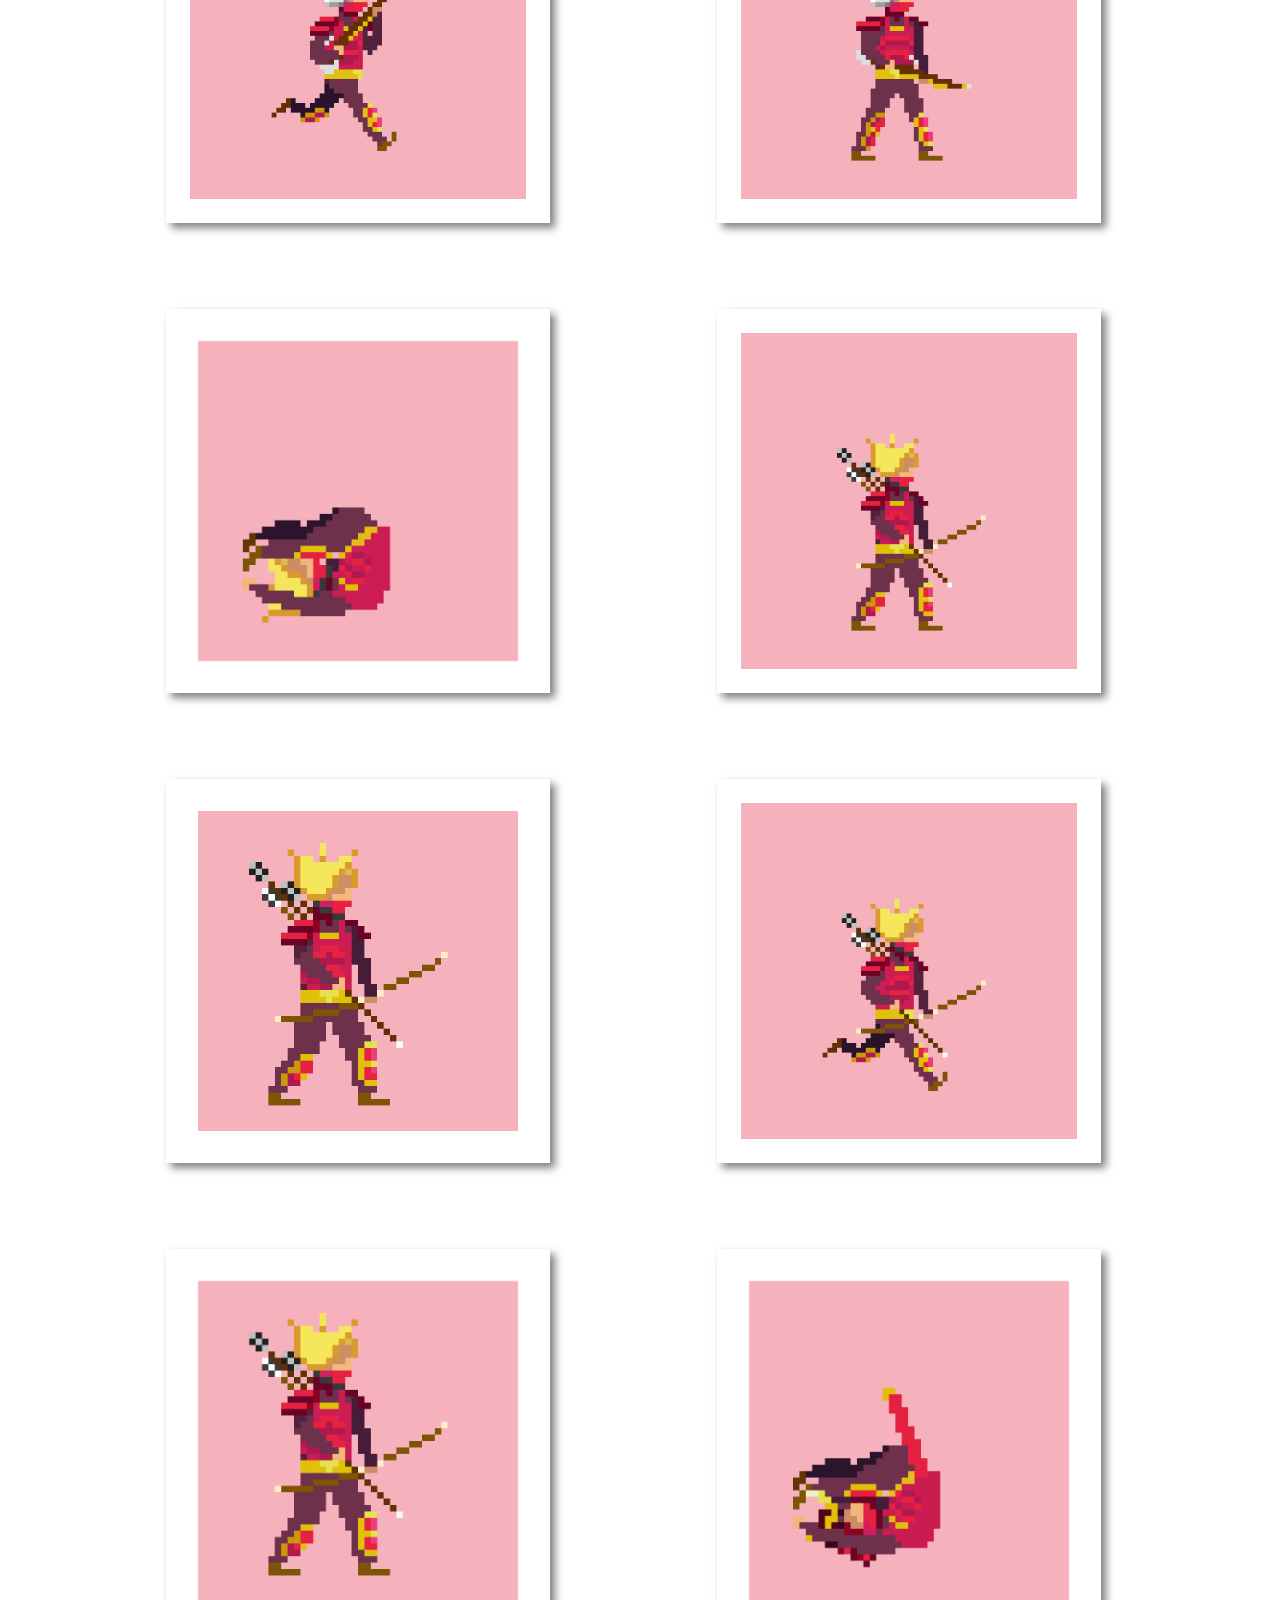
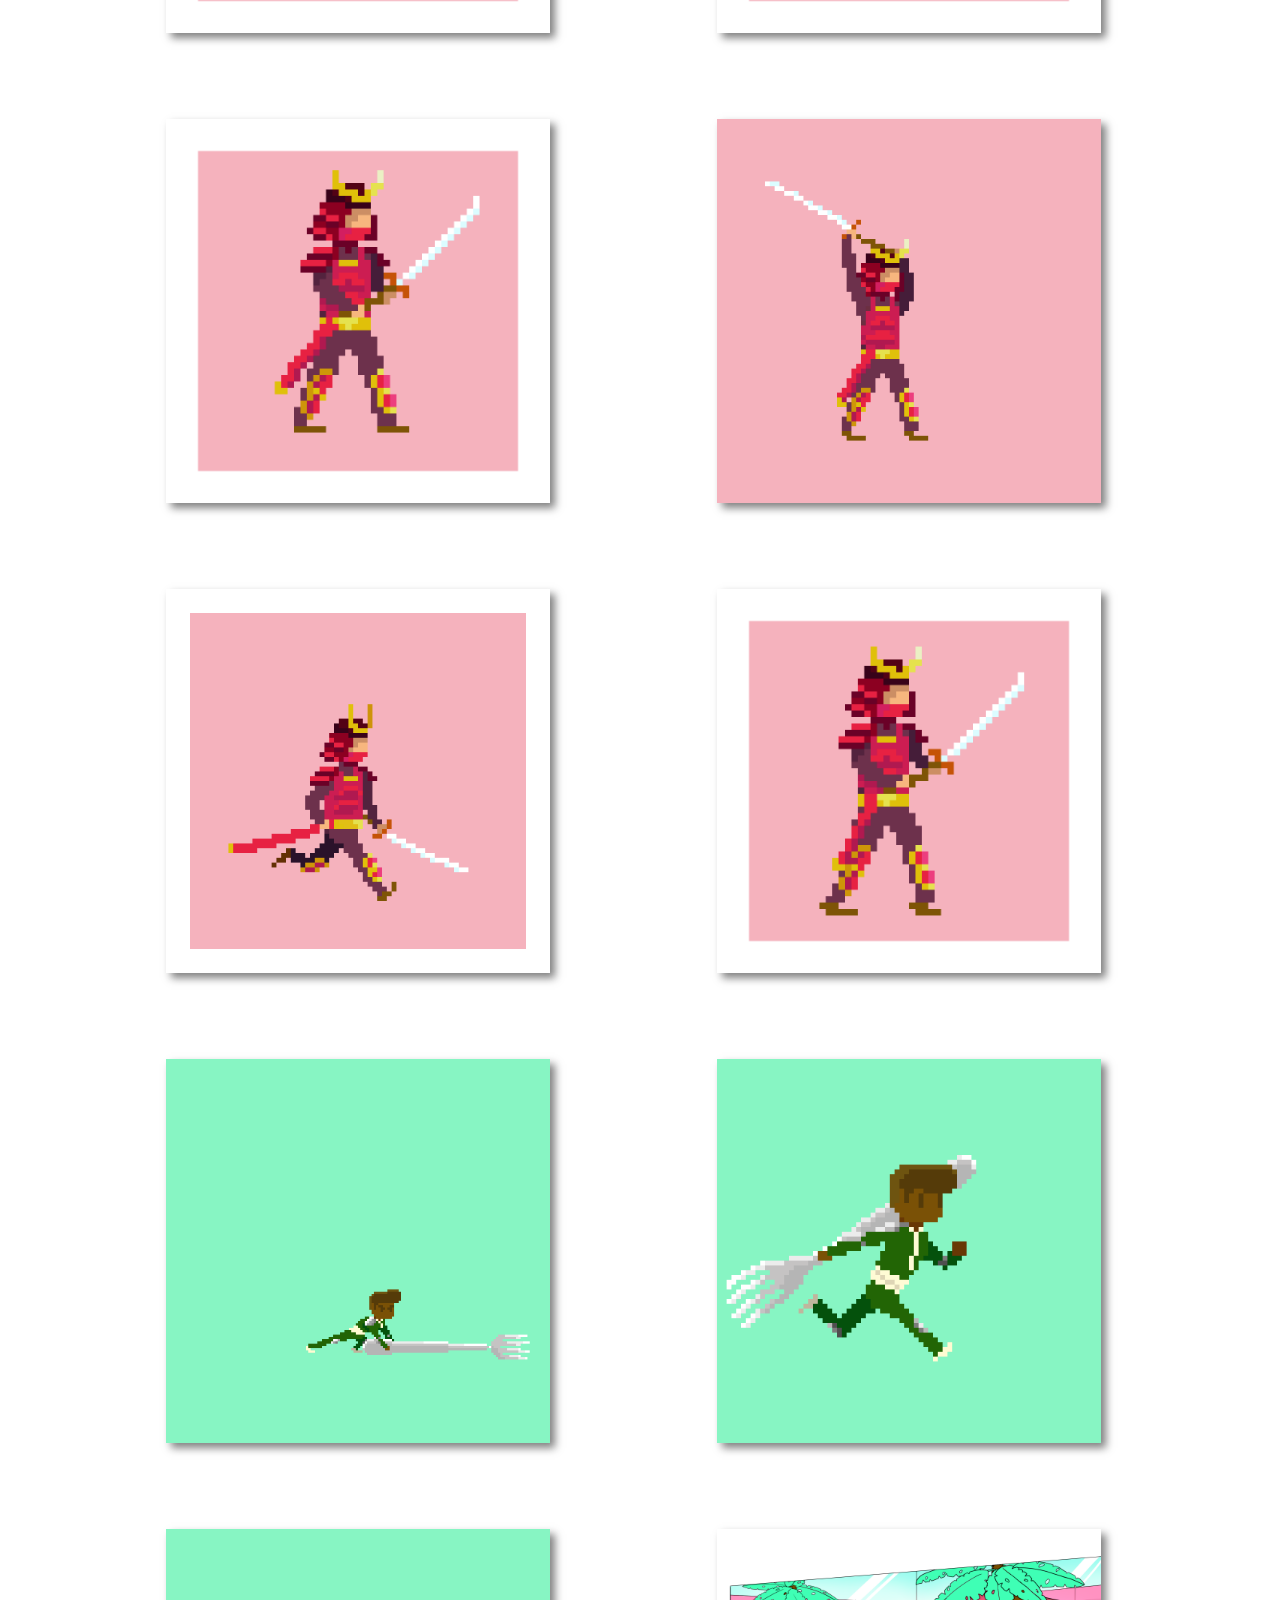
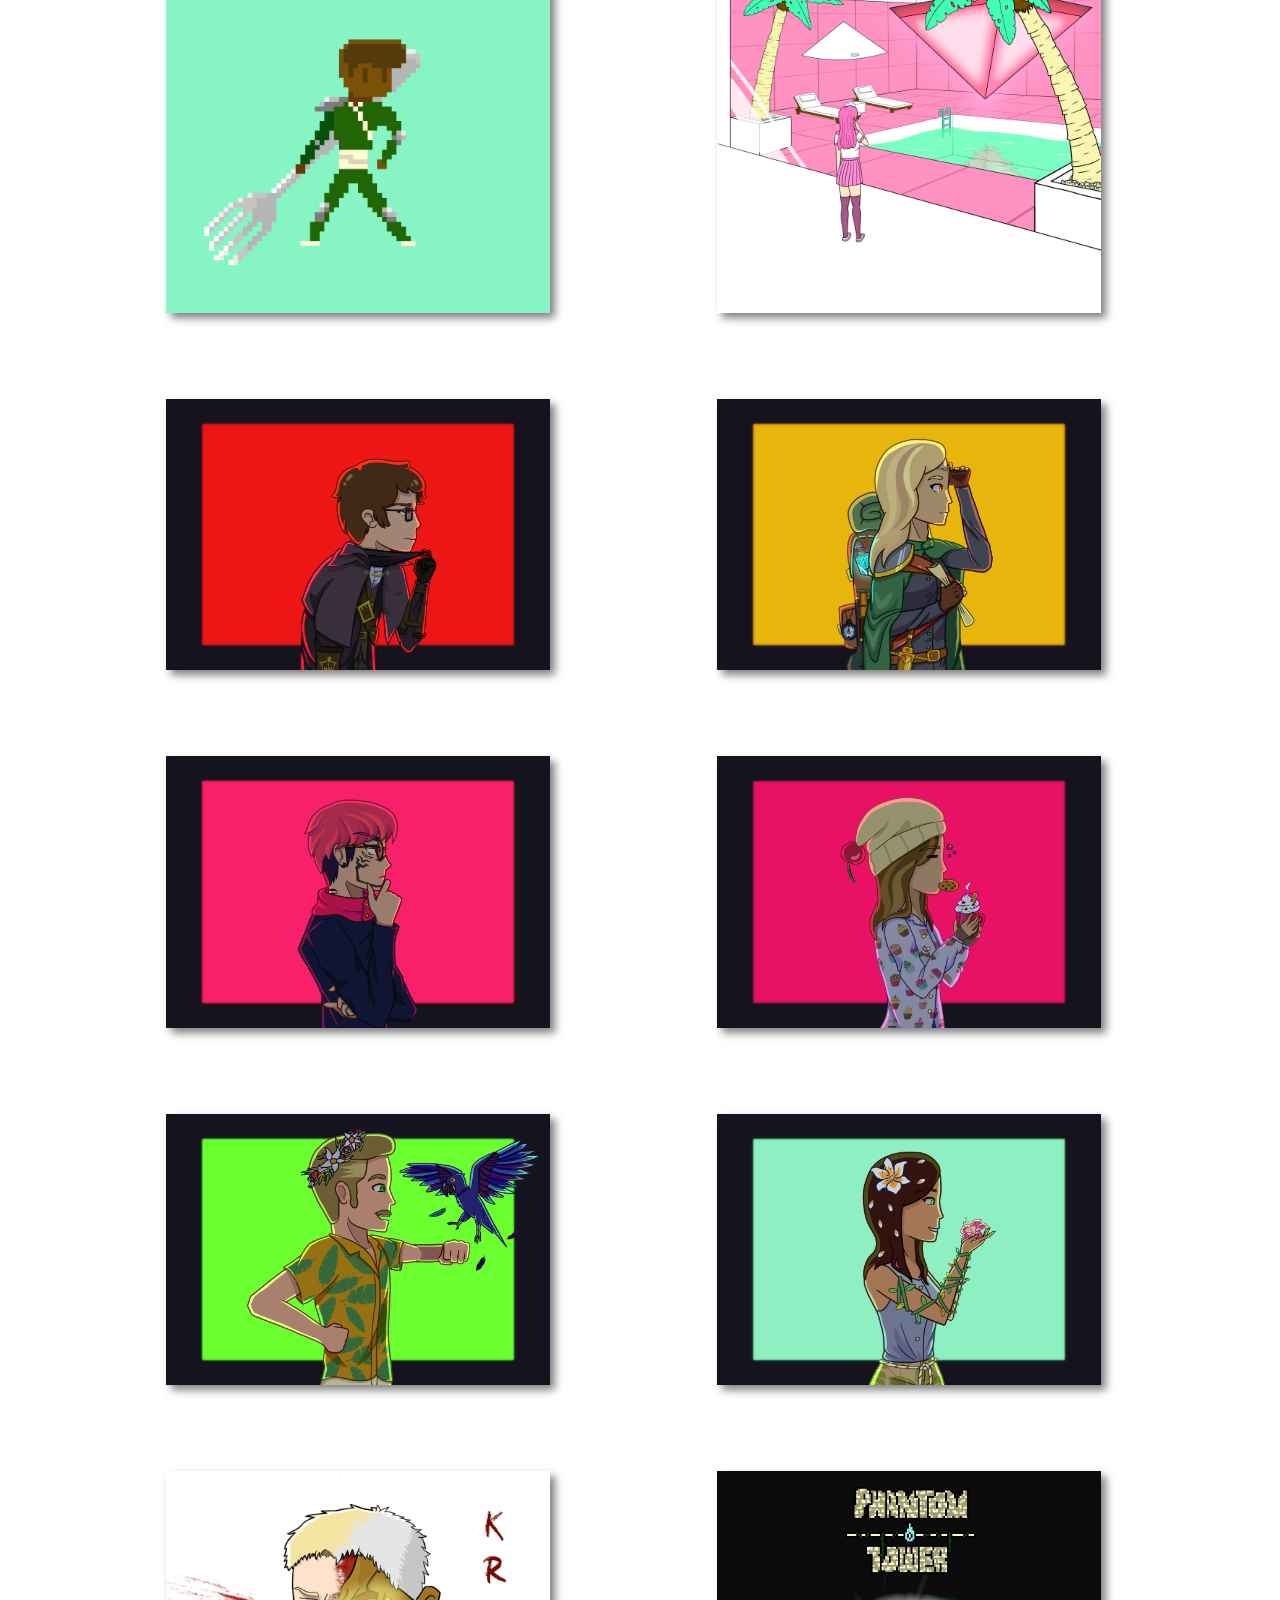
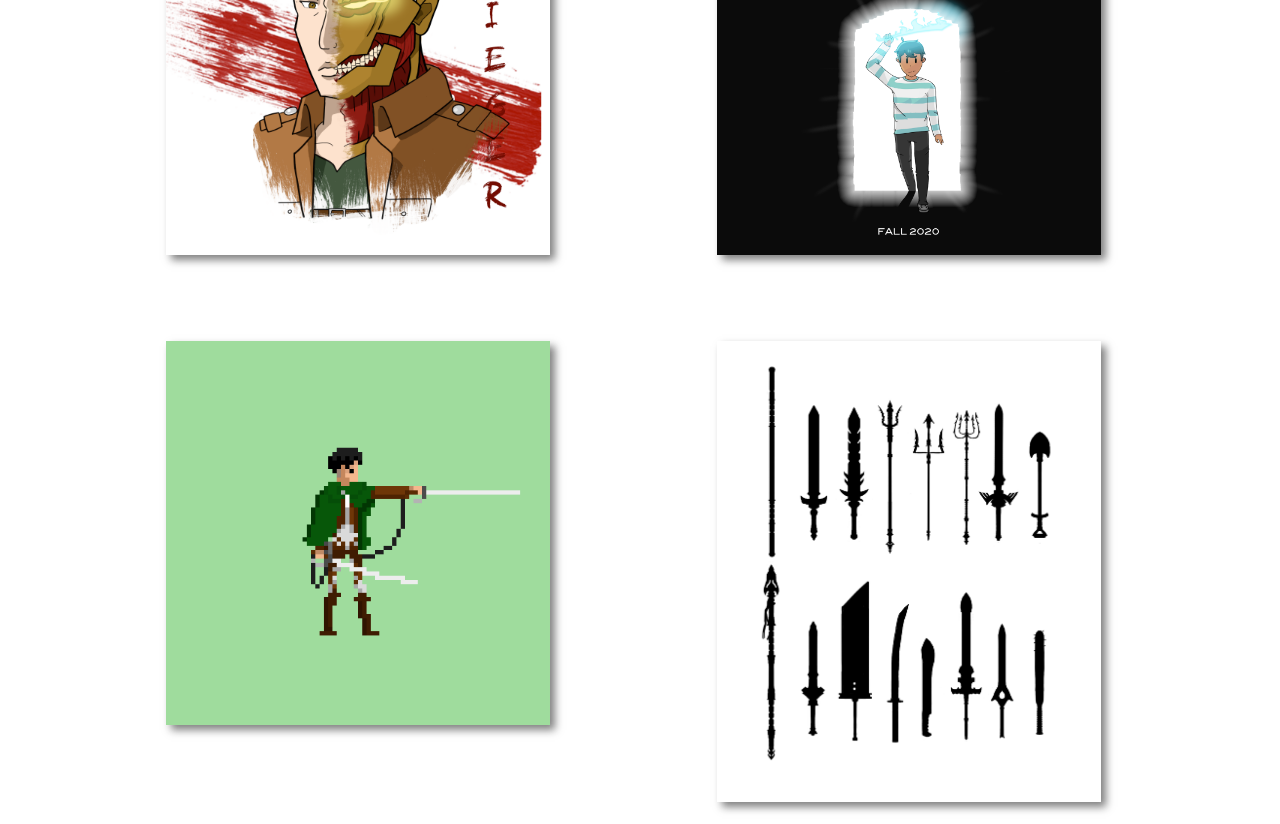
==== commit f1a25663: "updated gallery, removed a lot of the images" ====
--- a/gallery.html
+++ b/gallery.html
@@ -91,6 +91,28 @@
 
     <div class="picture-container">
         <div class="picture">
+            <img src="./GalleryImages/Tree 4 Compilation.png" onclick="Display(this.src, 'Tree Variation 4', 'Prop I drew for a game.', '')">
+        </div>
+        <div class="picture">
+            <img src="./GalleryImages/Tree 3.png" onclick="Display(this.src, 'Tree Variation 3', 'Prop I drew for a game.', '')">
+        </div>
+    </div>
+
+    <br>
+
+    <div class="picture-container">
+        <div class="picture">
+            <img src="./GalleryImages/Tree 2 Compilation.png" onclick="Display(this.src, 'Tree Variation 2', 'Prop I drew for a game.', '')">
+        </div>
+        <div class="picture">
+            <img src="./GalleryImages/Tree 1.png" onclick="Display(this.src, 'Tree Variation 1', 'Prop I drew for a game.', '')">
+        </div>
+    </div>
+
+    <br>
+
+    <div class="picture-container">
+        <div class="picture">
             <img src="./GalleryImages/Gate Pixel.png" onclick="Display(this.src, 'Snow clan gate', 'Prop I drew for a game.', '')">
         </div>
         <div class="picture">
@@ -289,137 +311,15 @@
 
     <div class="picture-container">
         <div class="picture">
-            <img src="./GalleryImages/Joel.png" onclick="Display(this.src, 'Joel Miller', 'The Last of Us Fanart', descriptions[22])">
-        </div>
-        <div class="picture">
-            <img src="./GalleryImages/Mitsuha + Background.png" onclick="Display(this.src, 'Mitsuha Miyamizu', 'Your Name Fanart', descriptions[23])">
-        </div>
-    </div>
-
-    <br>
-
-    <div class="picture-container">
-        <div class="picture">
-            <img src="./GalleryImages/Nathan Drake.png" onclick="Display(this.src, 'Nathan Drake', 'Uncharted 4 Fanart', descriptions[20])">
-        </div>
-        <div class="picture">
-            <img src="./GalleryImages/Melee Weapons.png" onclick="Display(this.src, 'Melee Weapons', 'Weapons Concpet Art', descriptions[21])">
-        </div>
-    </div>
-
-    <br>
-
-    <div class="picture-container">
-        <div class="picture" >
-            <img src="./GalleryImages/Faceless.png" onclick="Display(this.src, 'Kaonashi', 'from Spirited Away', descriptions[0])">
-        </div>
-        <div class="picture">
-            <img src="./GalleryImages/Majoras Mask.png"  onclick="Display(this.src, 'Majora´s Mask', 'from The Legend of Zelda: Majora´s Mask', descriptions[1])"> 
-        </div>
-    </div>
-
-    <br>
-    
-    <div class="picture-container">
-        <div class="picture">
-            <img src="./GalleryImages/Artists.png" onclick="Display(this.src, 'Artists´ Guild', 'My friends in pixels', descriptions[2])">
-        </div>
-        <div class="picture">
-            <img src="./GalleryImages/Self.png" onclick="Display(this.src, 'Self Portrait', 'It´s a me', descriptions[3])">
-        </div>
-    </div>
-
-    <br>
-
-    <div class="picture-container">
-        <div class="picture">
-            <img src="./GalleryImages/Nando.png" onclick="Display(this.src, 'Nando', 'Birthday gift', descriptions[4])">
-        </div>
-        <div class="picture">
-            <img src="./GalleryImages/Game Over.png" onclick="Display(this.src, 'Game Over', 'My take on Afterlife', descriptions[5])">
-        </div>
-    </div>
-
-    <br>
-
-    <div class="picture-container">
-        <div class="picture">
-            <img src="./GalleryImages/Robbie Rotten.png" onclick="Display(this.src, 'Robbie Rotten', 'from Lazy Town', descriptions[6])">
-        </div>
-        <div class="picture">
-            <img src="./GalleryImages/Aquarium.gif" onclick="Display(this.src, 'Aquarium', 'Super Mario Bros. Fan gif', descriptions[7])">
-        </div>
-    </div>
-
-    <br>
-
-    <div class="picture-container">
-        <div class="picture">
-            <img src="./GalleryImages/Subway.png" onclick="Display(this.src, 'Subway', 'Spirited Away recreation', descriptions[8])">
-        </div>
-        <div class="picture">
-            <img src="./GalleryImages/Jotaro Kujo.png" onclick="Display(this.src, 'Jotaro Kujo', 'from Jojo´s Bizarre Adventure', descriptions[9])">
-        </div>
-    </div>
-
-    <br>
-
-    <div class="picture-container">
-        <div class="picture">
-            <img src="./GalleryImages/Scout.png" onclick="Display(this.src, 'Scout', 'from Attack on Titan', descriptions[10])">
-        </div>
-        <div class="picture">
-            <img src="./GalleryImages/skyscrapper.png" onclick="Display(this.src, 'Skyscrapper', 'Personal Project', descriptions[11])">
-        </div>
-    </div>
-
-    <br>
-
-    <div class="picture-container">
-        <div class="picture">
-            <img src="./GalleryImages/Link.png" onclick="Display(this.src, 'Link', 'from The Legend of Zelda', descriptions[12])">
-        </div>
-        <div class="picture">
-            <img src="./GalleryImages/Phantom.gif" onclick="Display(this.src, 'Phantom', 'Your Status Project', descriptions[13])">
-        </div>
-    </div>
-
-    <br>
-
-    <div class="picture-container">
-        <div class="picture">
-            <img src="./GalleryImages/Saitama.png" onclick="Display(this.src, 'Saitama', 'from One Punch Man', descriptions[14])">
-        </div>
-        <div class="picture">
-            <img src="./GalleryImages/Ohaguro - Bettari.png" onclick="Display(this.src, 'Ohaguro Bettari', 'Japanese Folclore', descriptions[15])">
-        </div>
-    </div>
-
-    <br>
-
-    <div class="picture-container">
-        <div class="picture">
-            <img src="./GalleryImages/Chell.png" onclick="Display(this.src, 'Chell', 'from Portal', descriptions[16])">
-        </div>
-        <div class="picture">
-            <img src="./GalleryImages/Samurai.png" onclick="Display(this.src, 'Samurai', 'Character Concept Art', descriptions[17])">
-        </div>
-    </div>
-
-    <br>
-
-    <div class="picture-container">
-        <div class="picture">
-            <img src="./GalleryImages/Gunner.png" onclick="Display(this.src, 'Gunner', 'Character Concept Art', descriptions[18])">
-        </div>
-        <div class="picture">
-            <img src="./GalleryImages/Colossus.png" onclick="Display(this.src, 'Colossus', 'Character Concept Art', descriptions[19])">
-        </div>
-    </div>
-
-    <br>
-
-    
+            <img src="./GalleryImages/Levi Ackerman + Cape.png" onclick="Display(this.src, 'Levi Ackerman', 'Attack on Titan Fanart', '')">
+        </div>
+        <div class="picture">
+            <img src="./GalleryImages/Melee Weapons.png" onclick="Display(this.src, 'Melee Weapons', 'Weapons Concept Art Exercise', descriptions[21])">
+        </div>
+    </div>
+
+    <br>
+
     <script src = 'app.js'></script>
 </body>
 </html>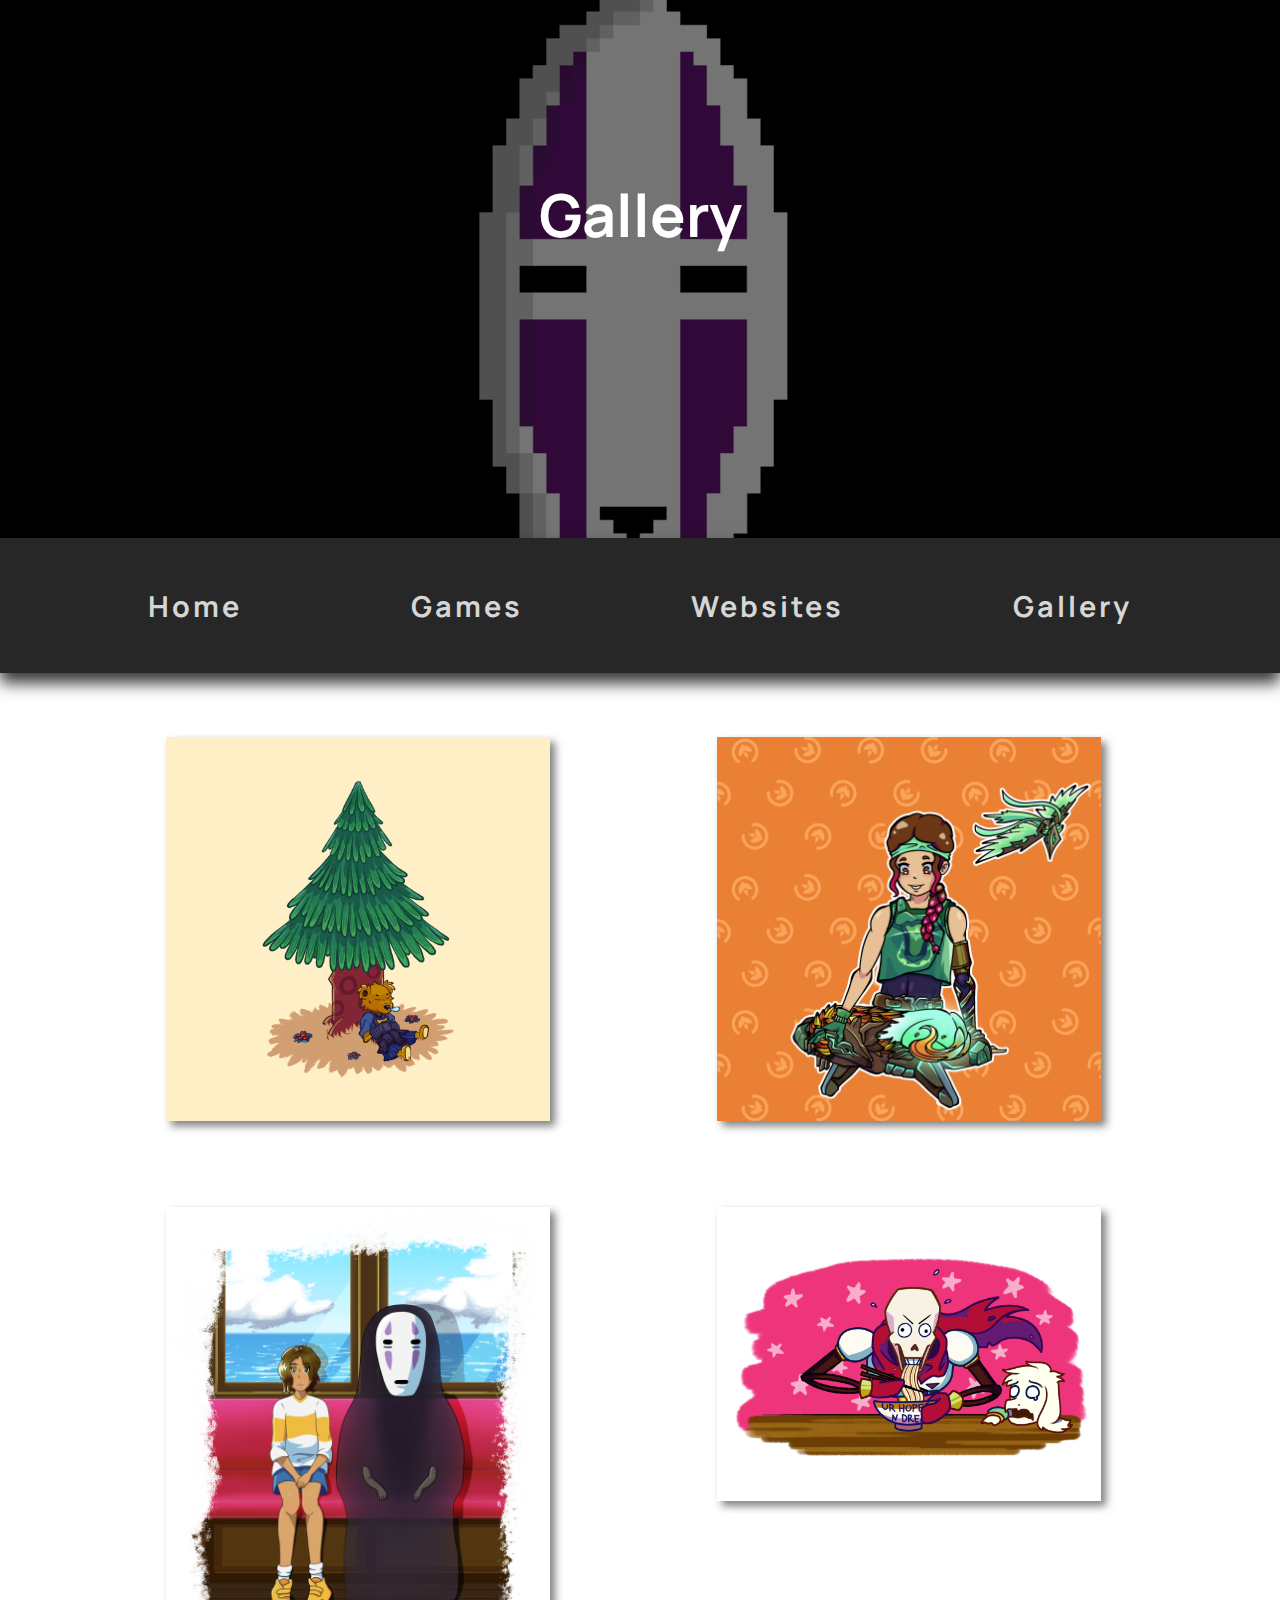
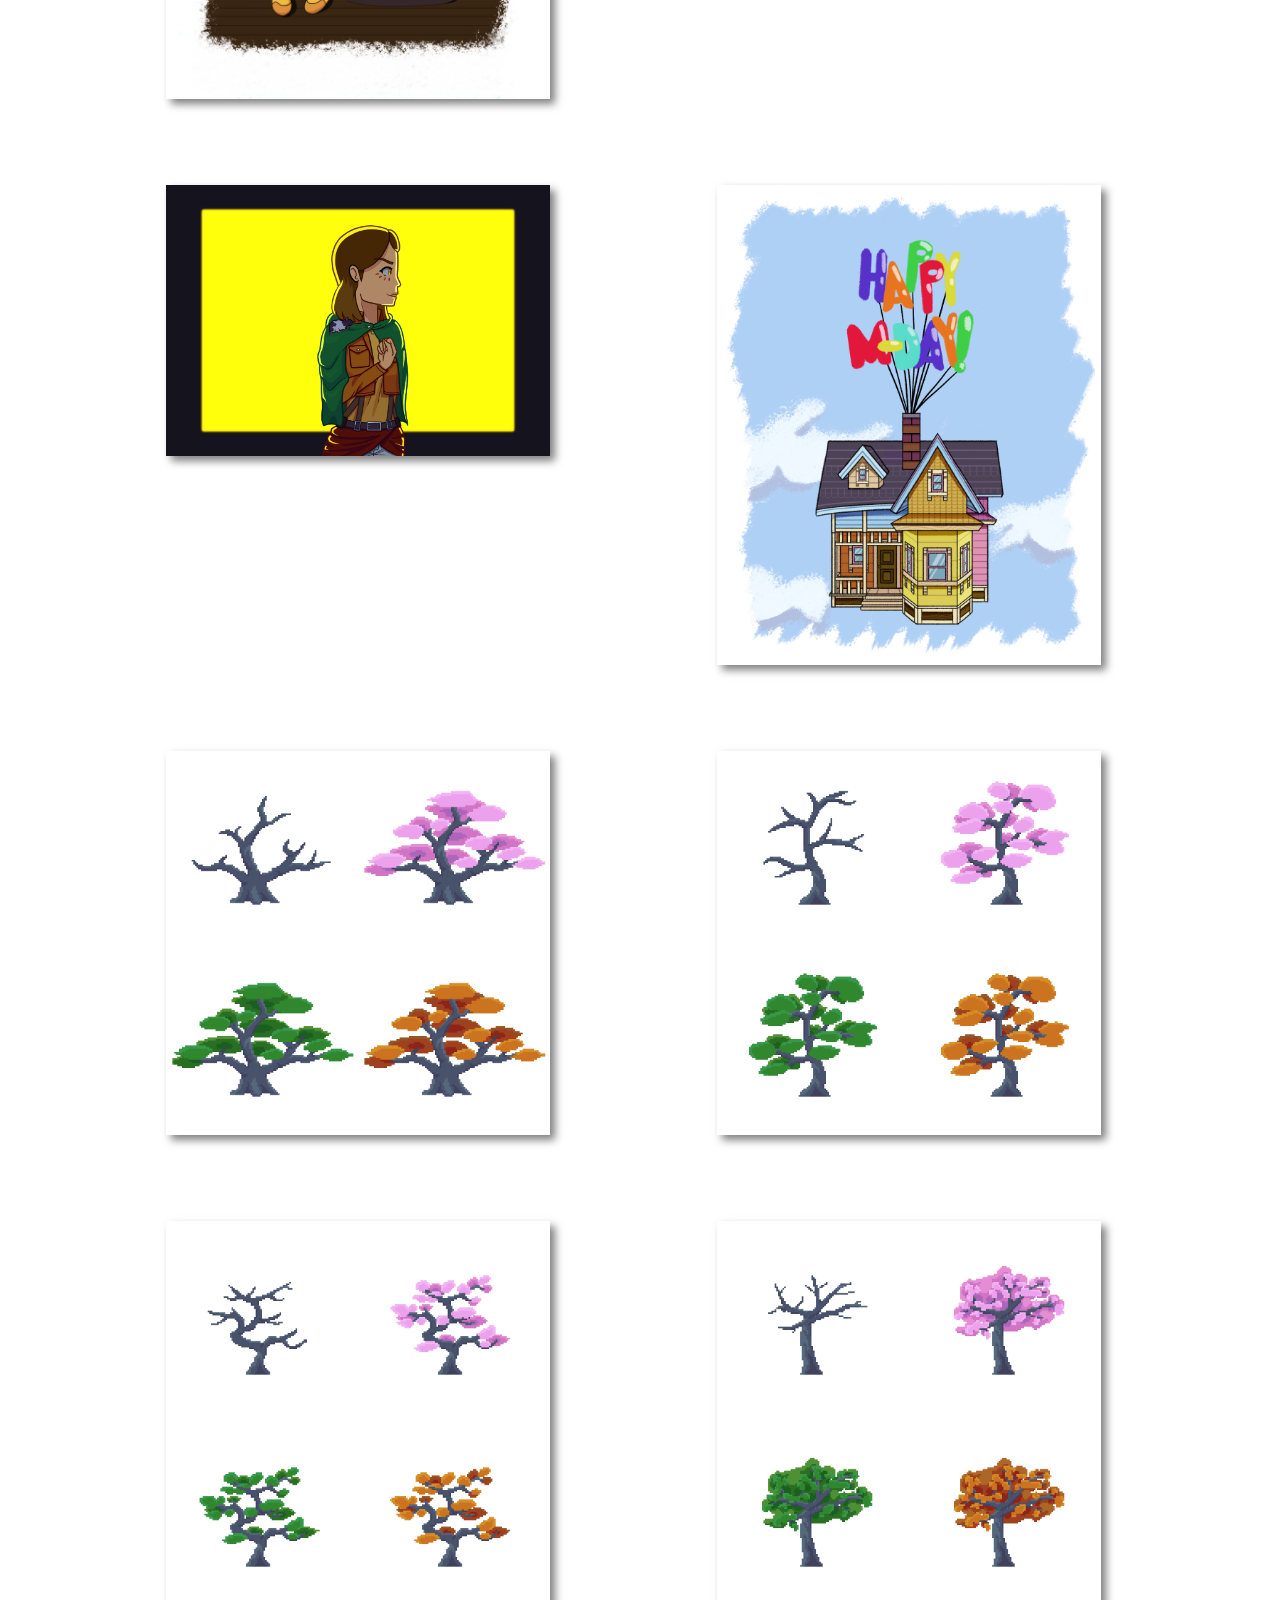
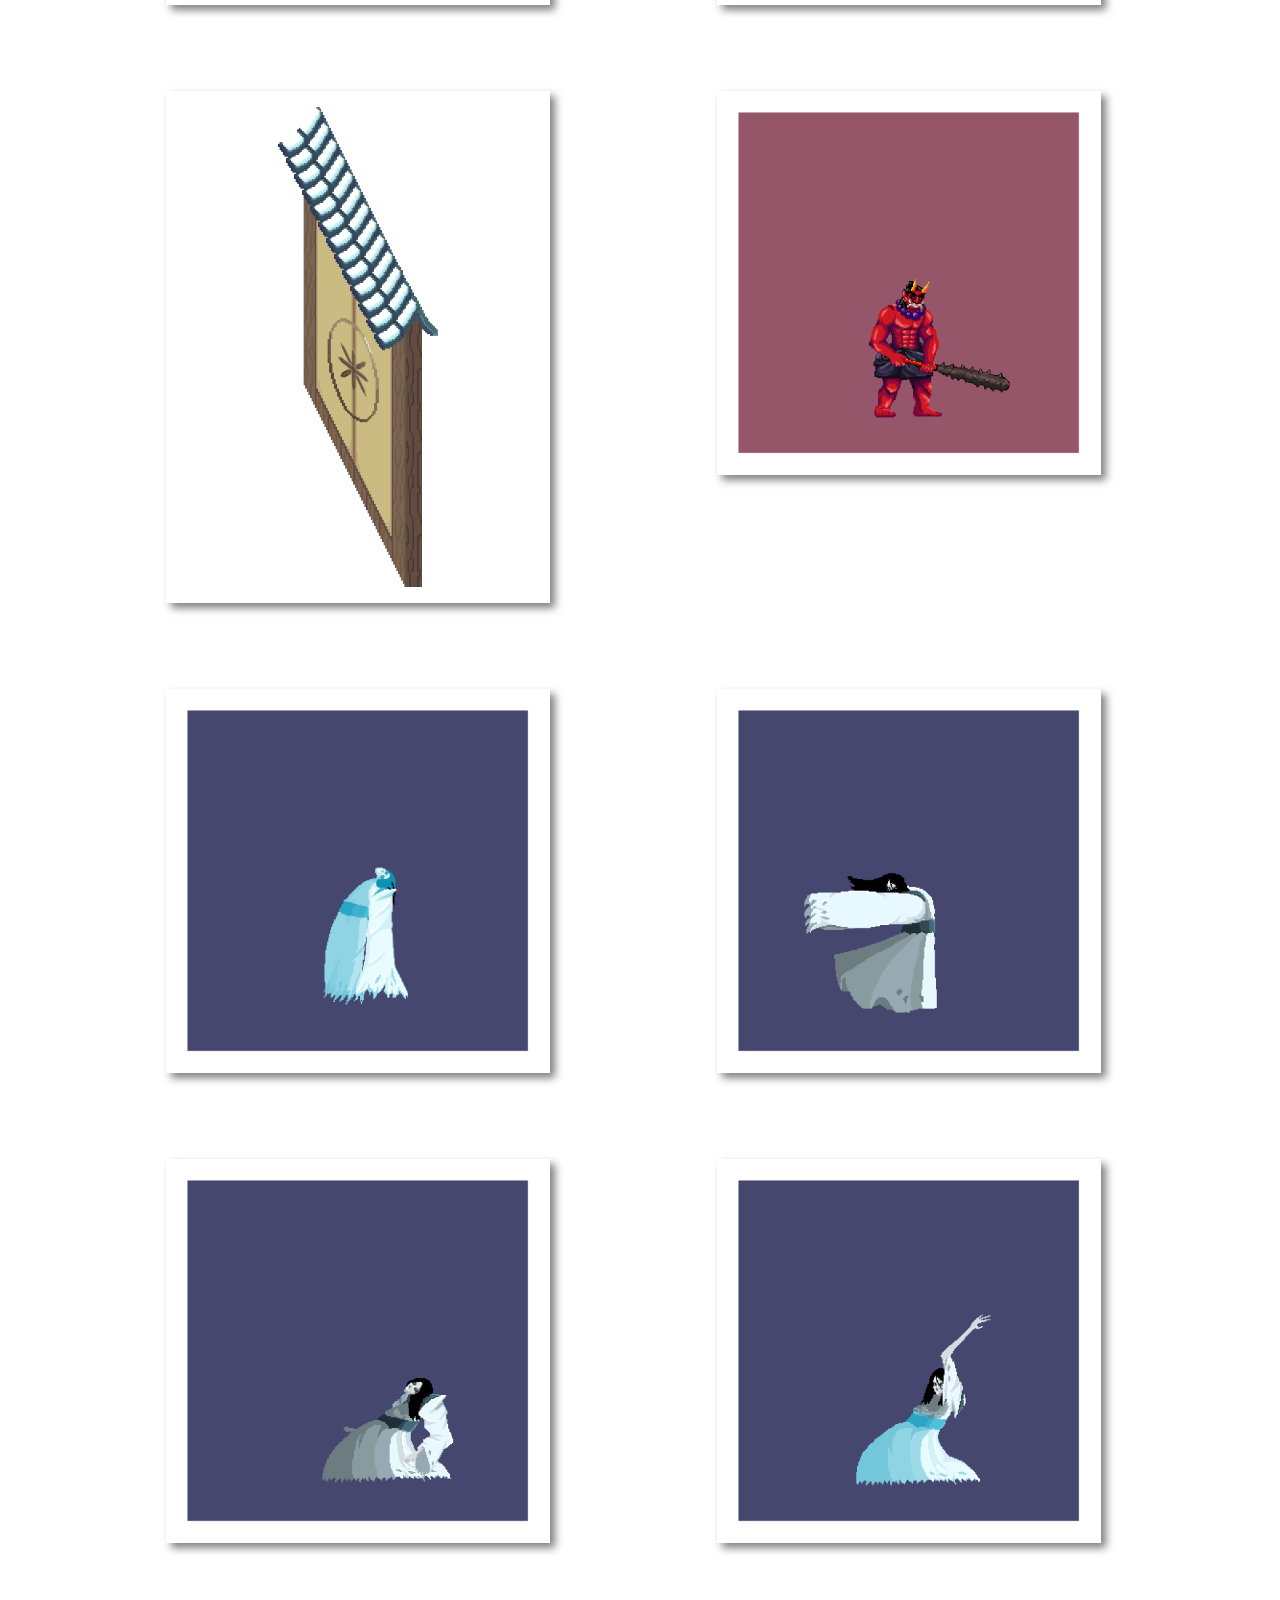
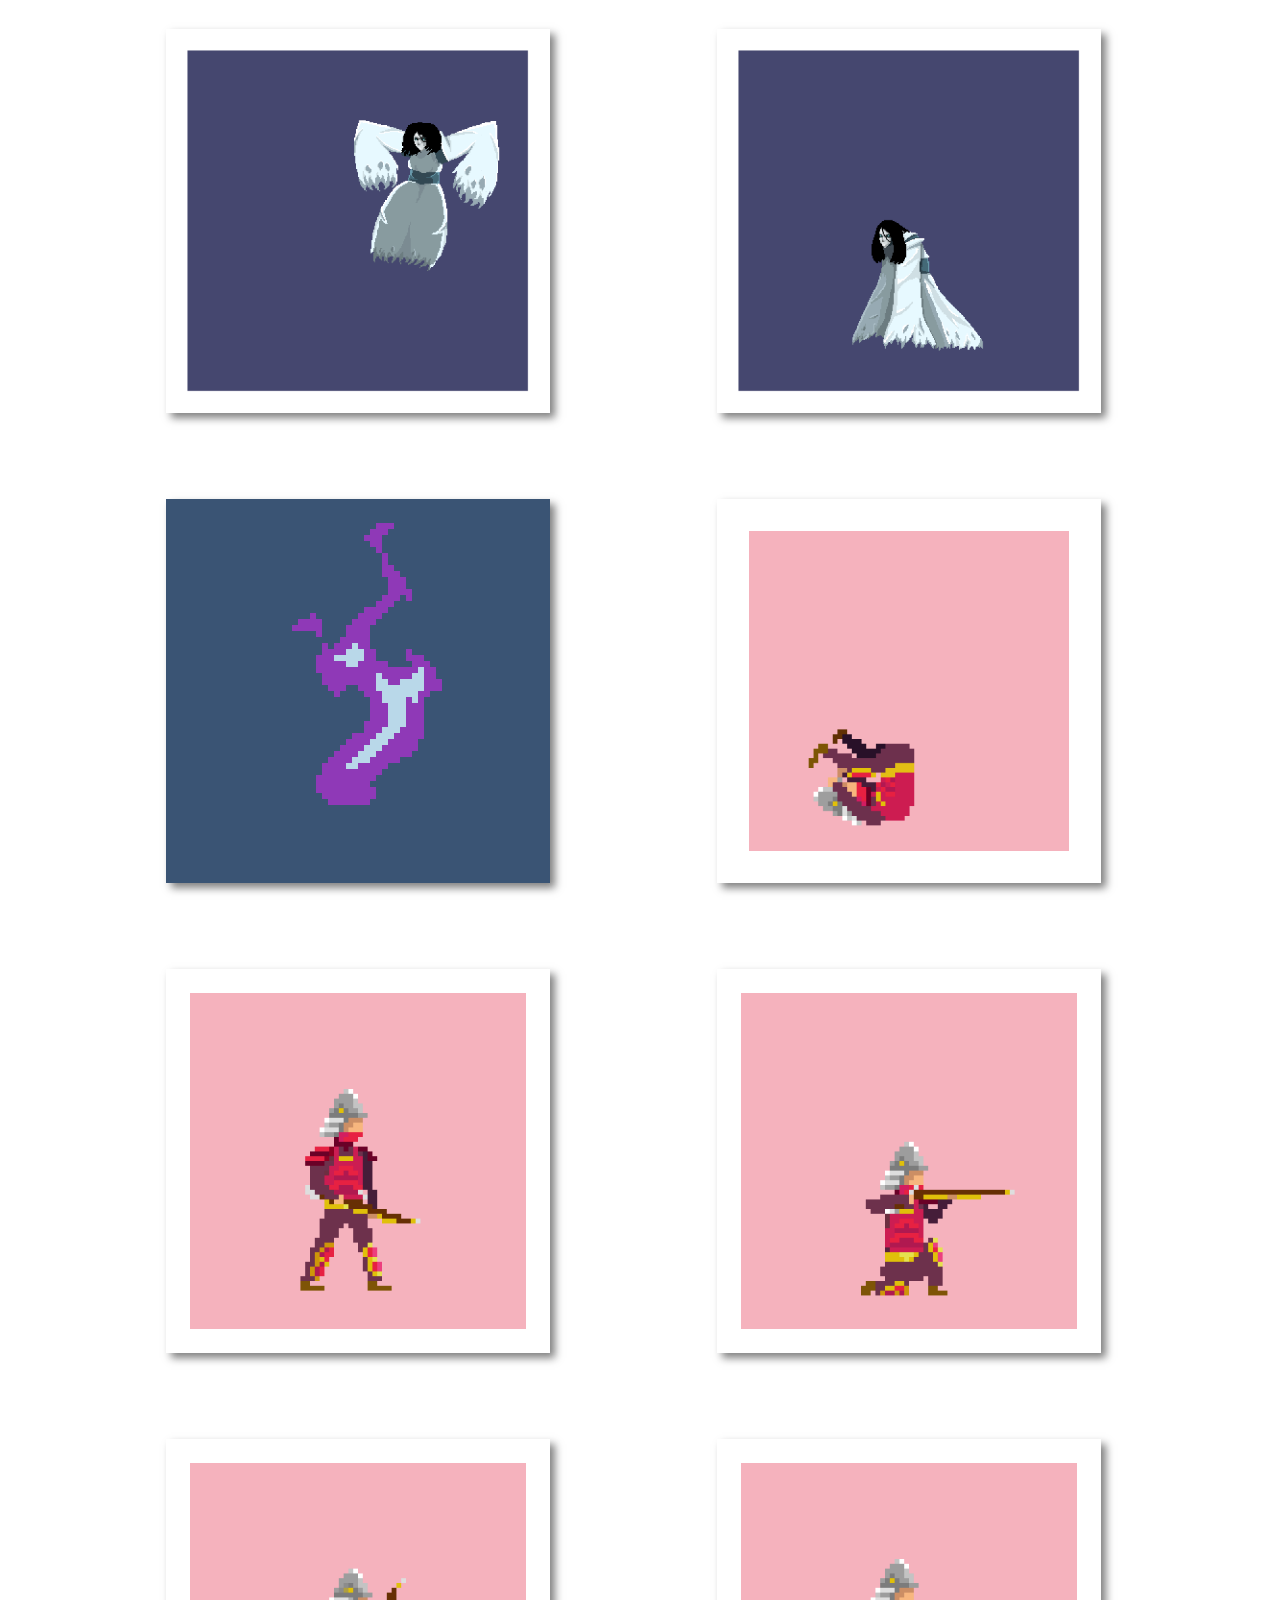
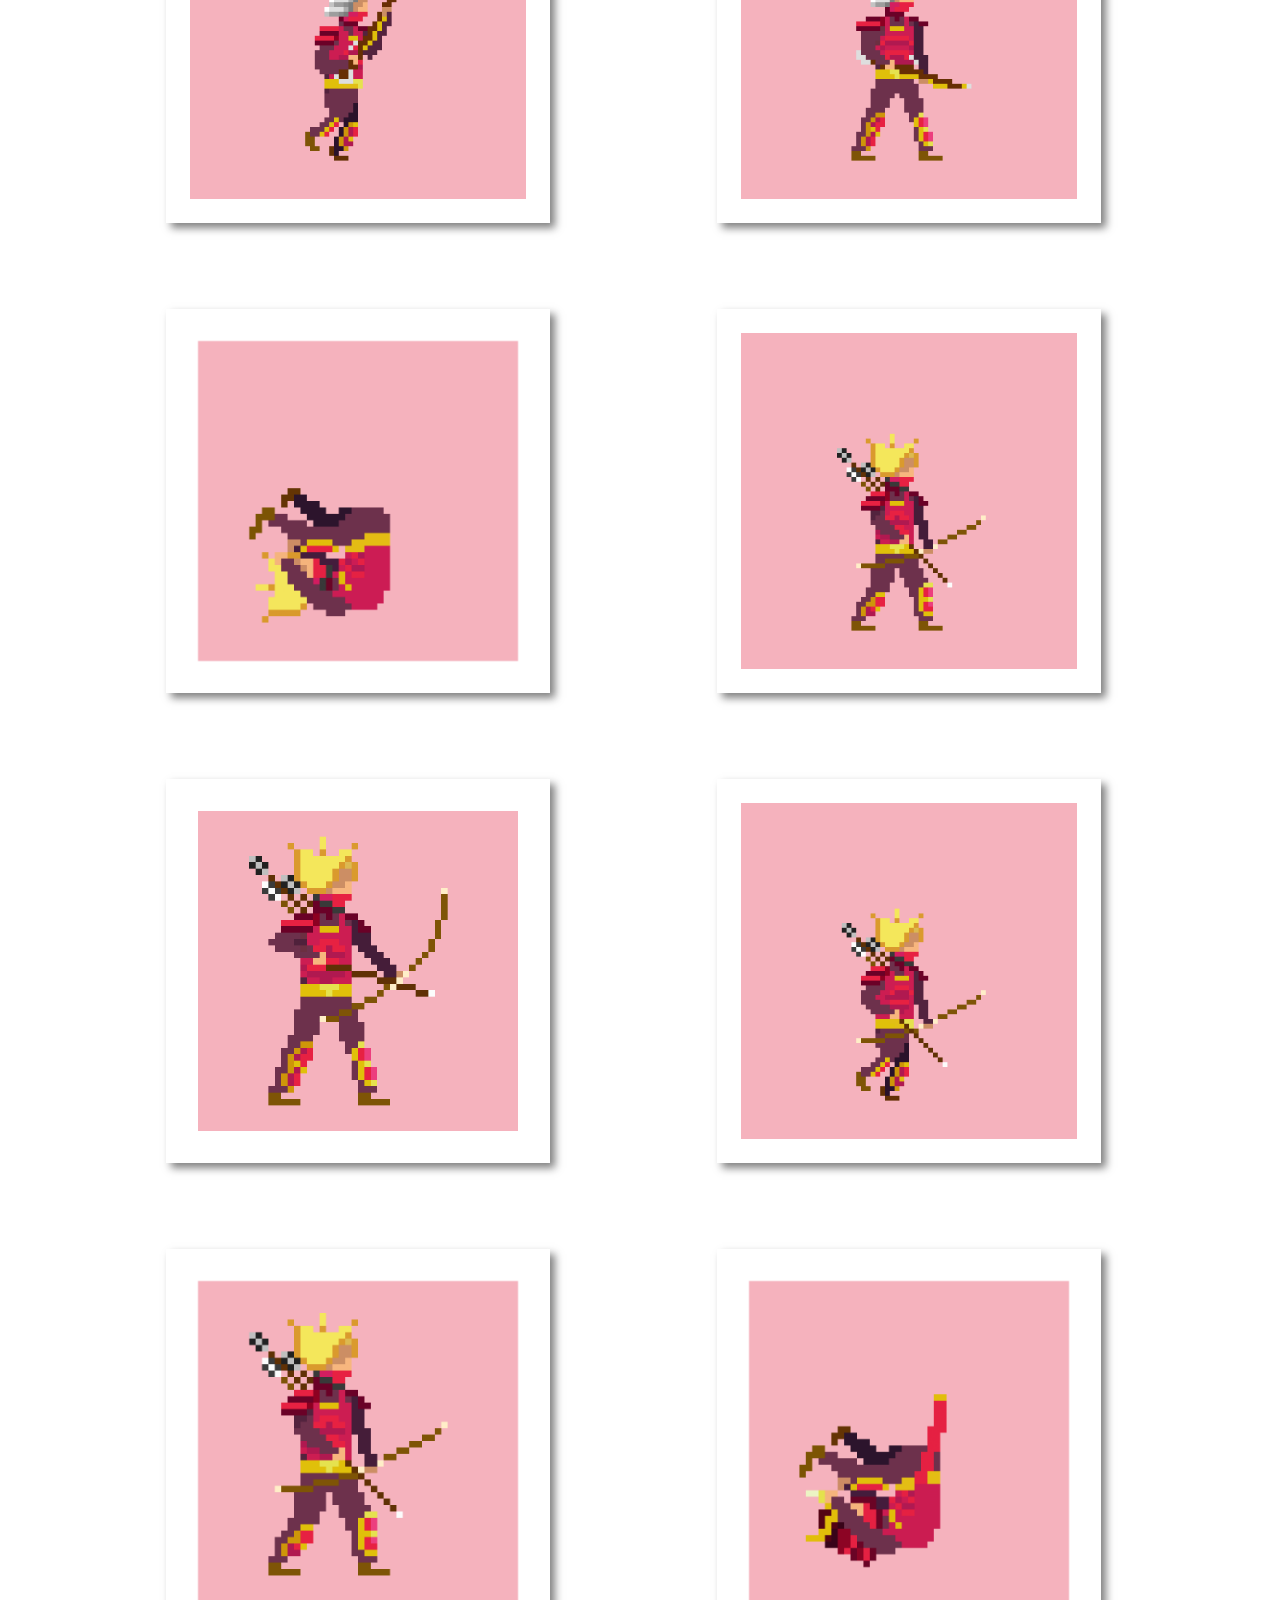
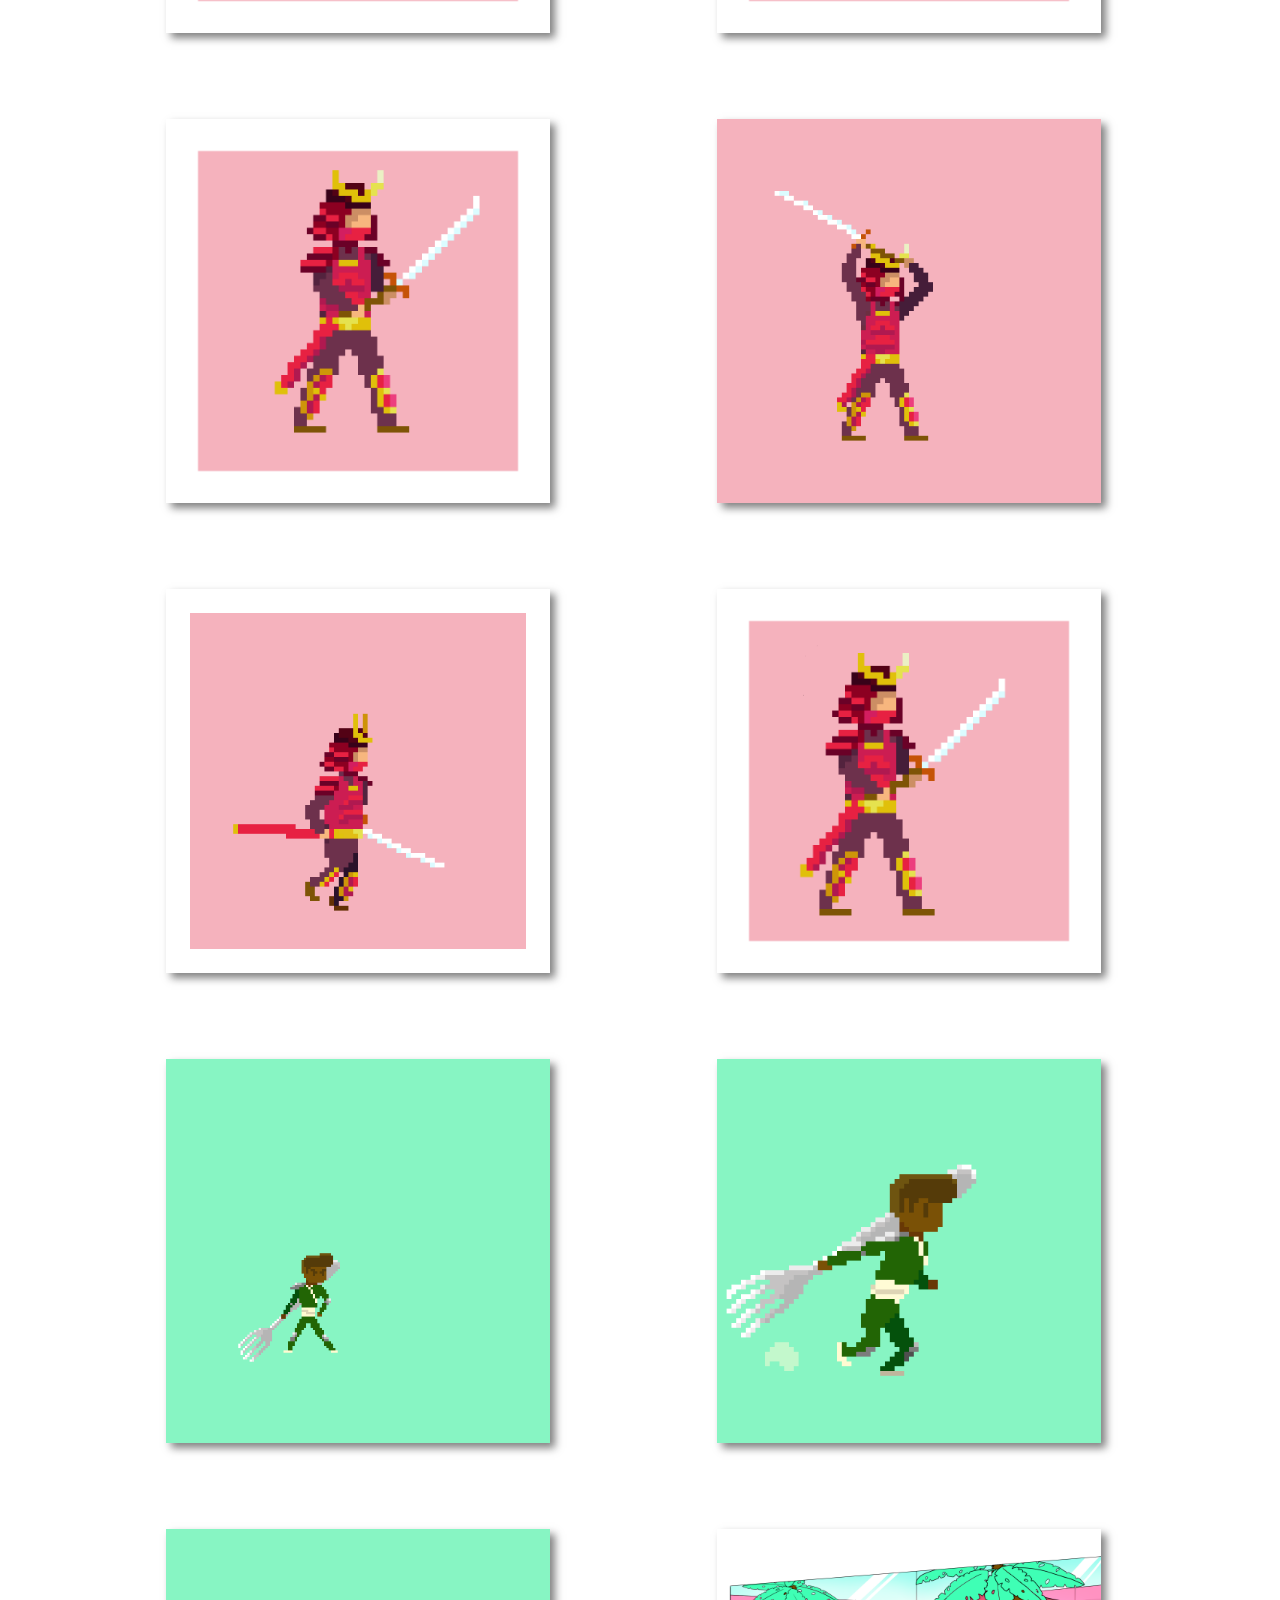
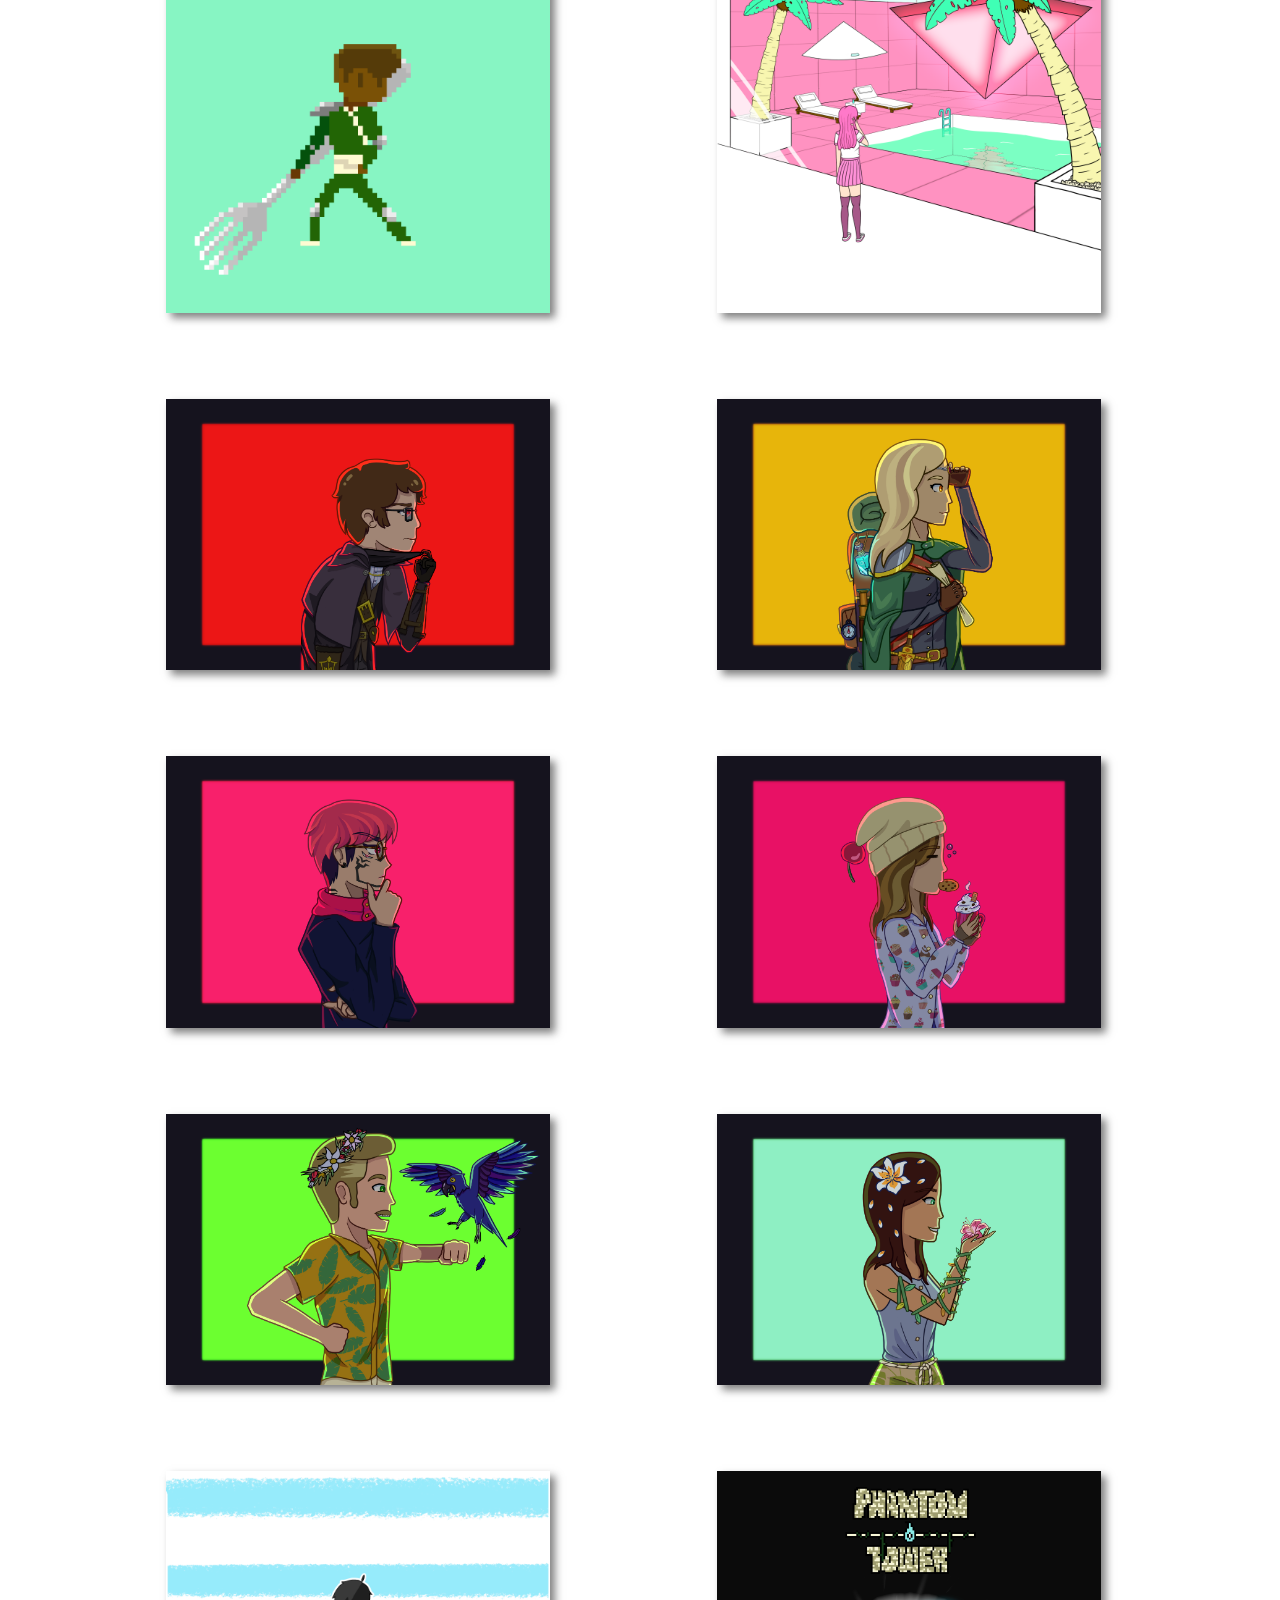
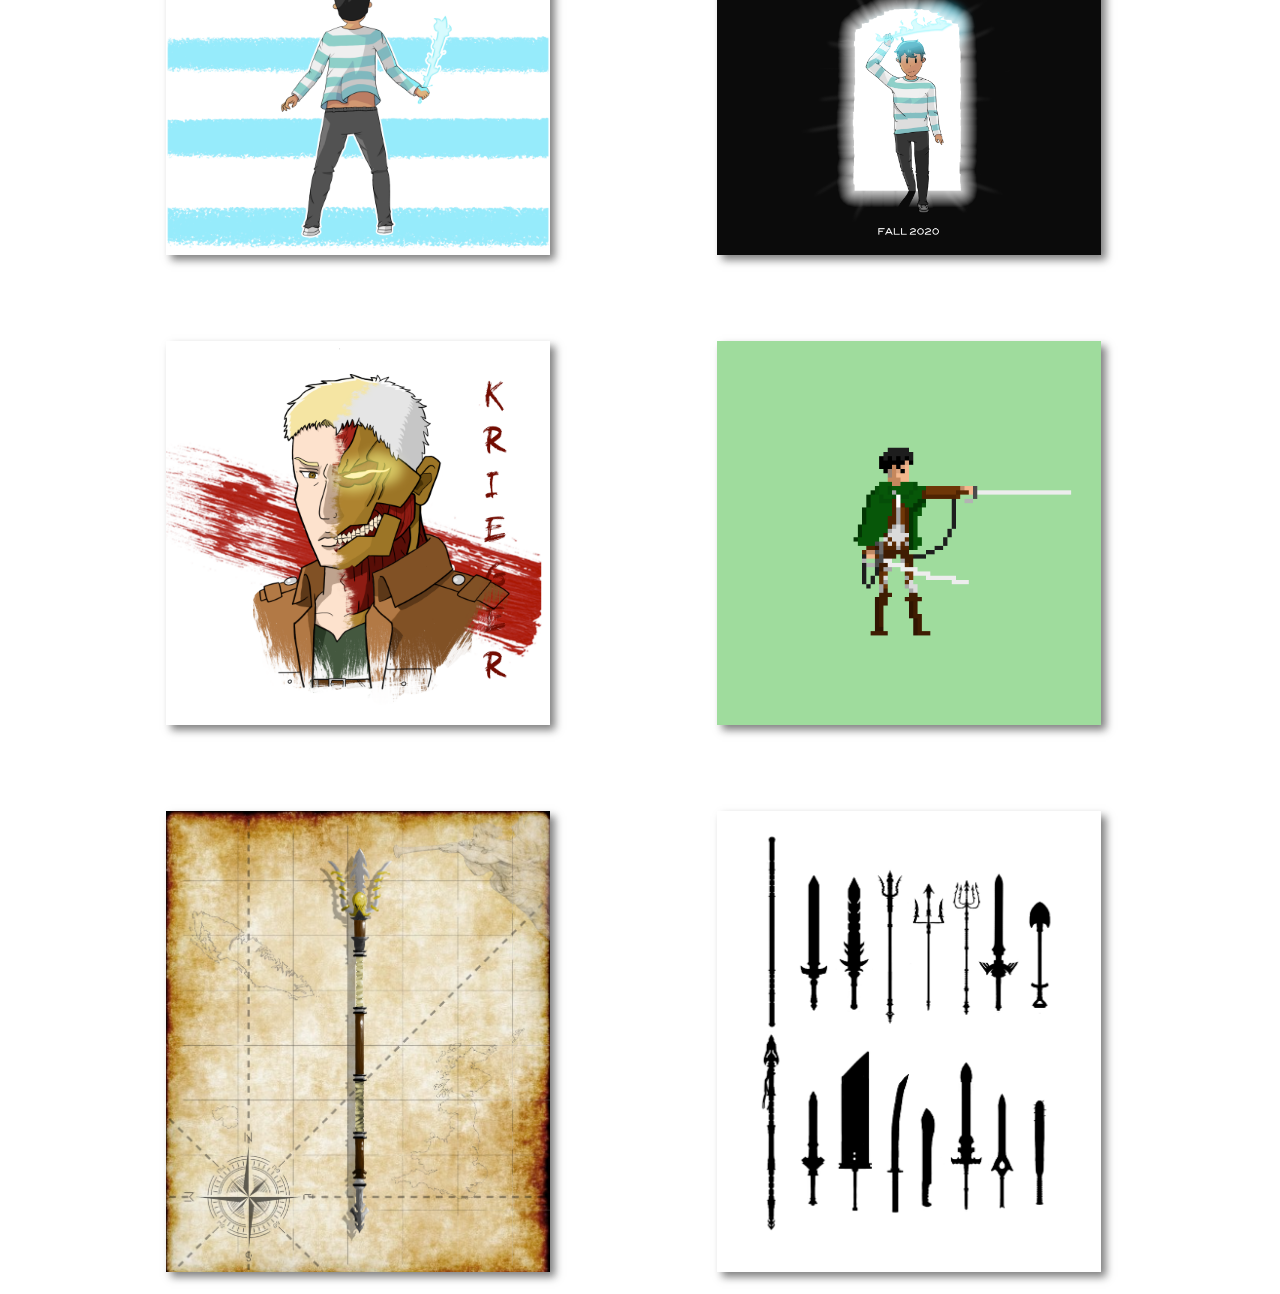
==== commit be1cfc09: "added Tobio and Drowned Emperor to gallery" ====
--- a/gallery.html
+++ b/gallery.html
@@ -300,18 +300,29 @@
 
     <div class="picture-container">
         <div class="picture">
+            <img src="./GalleryImages/Tobio.png" onclick="Display(this.src, 'Tobio', 'Promotional Art for Phantom Tower', '')">
+        </div>
+        <div class="picture">
+            <img src="./GalleryImages/Phantom Tower Poster 1.png" onclick="Display(this.src, 'Phantom Tower', 'Promotional Poster', descriptions[25])">
+        </div>
+    </div>
+
+    <br>
+
+    <div class="picture-container">
+        <div class="picture">
             <img src="./GalleryImages/Reiner Titan Update.png" onclick="Display(this.src, 'Reiner Braun', 'Attack on Titan Fanart', descriptions[24])">
         </div>
         <div class="picture">
-            <img src="./GalleryImages/Phantom Tower Poster 1.png" onclick="Display(this.src, 'Phantom Tower', 'Promotional Poster', descriptions[25])">
-        </div>
-    </div>
-
-    <br>
-
-    <div class="picture-container">
-        <div class="picture">
             <img src="./GalleryImages/Levi Ackerman + Cape.png" onclick="Display(this.src, 'Levi Ackerman', 'Attack on Titan Fanart', '')">
+        </div>
+    </div>
+
+    <br>
+
+    <div class="picture-container">
+        <div class="picture">
+            <img src="./GalleryImages/Trident Final.png" onclick="Display(this.src, 'The Drowned Emperor', 'Weapon Concept Art', '')">
         </div>
         <div class="picture">
             <img src="./GalleryImages/Melee Weapons.png" onclick="Display(this.src, 'Melee Weapons', 'Weapons Concept Art Exercise', descriptions[21])">
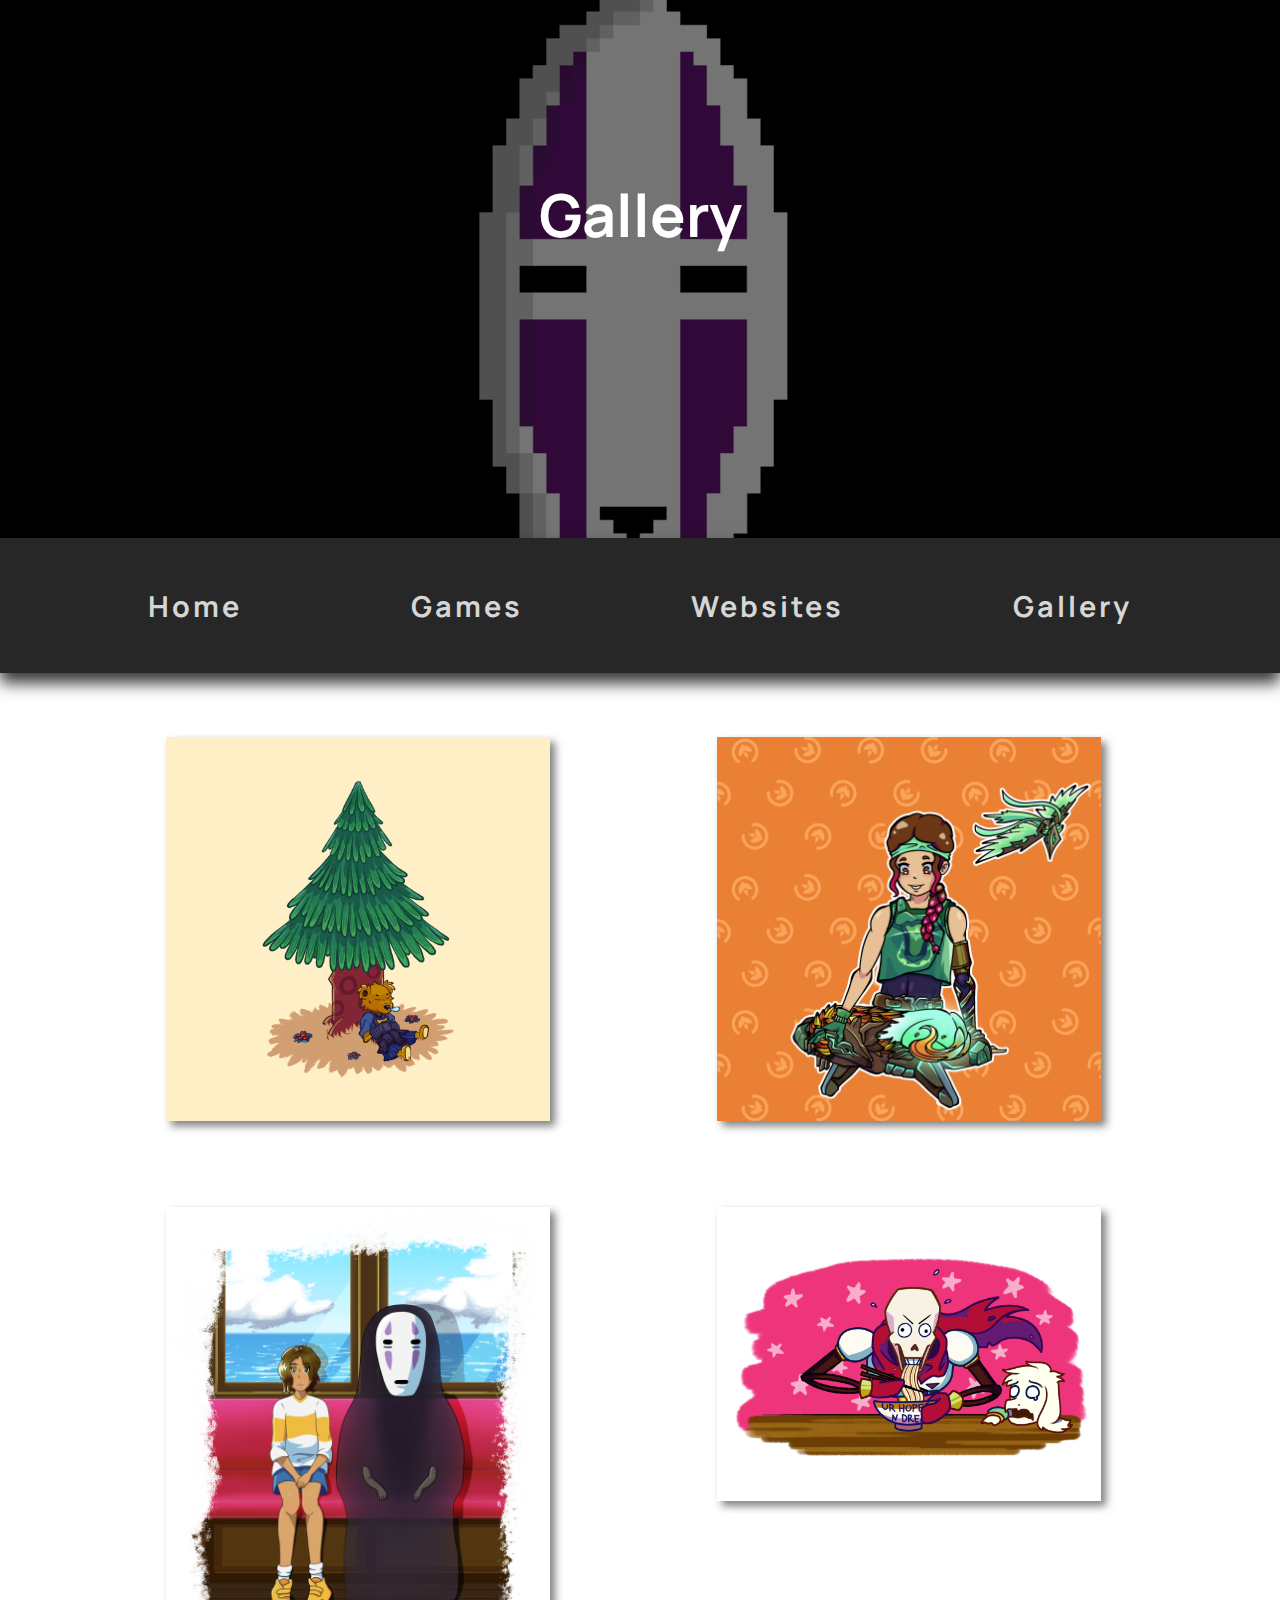
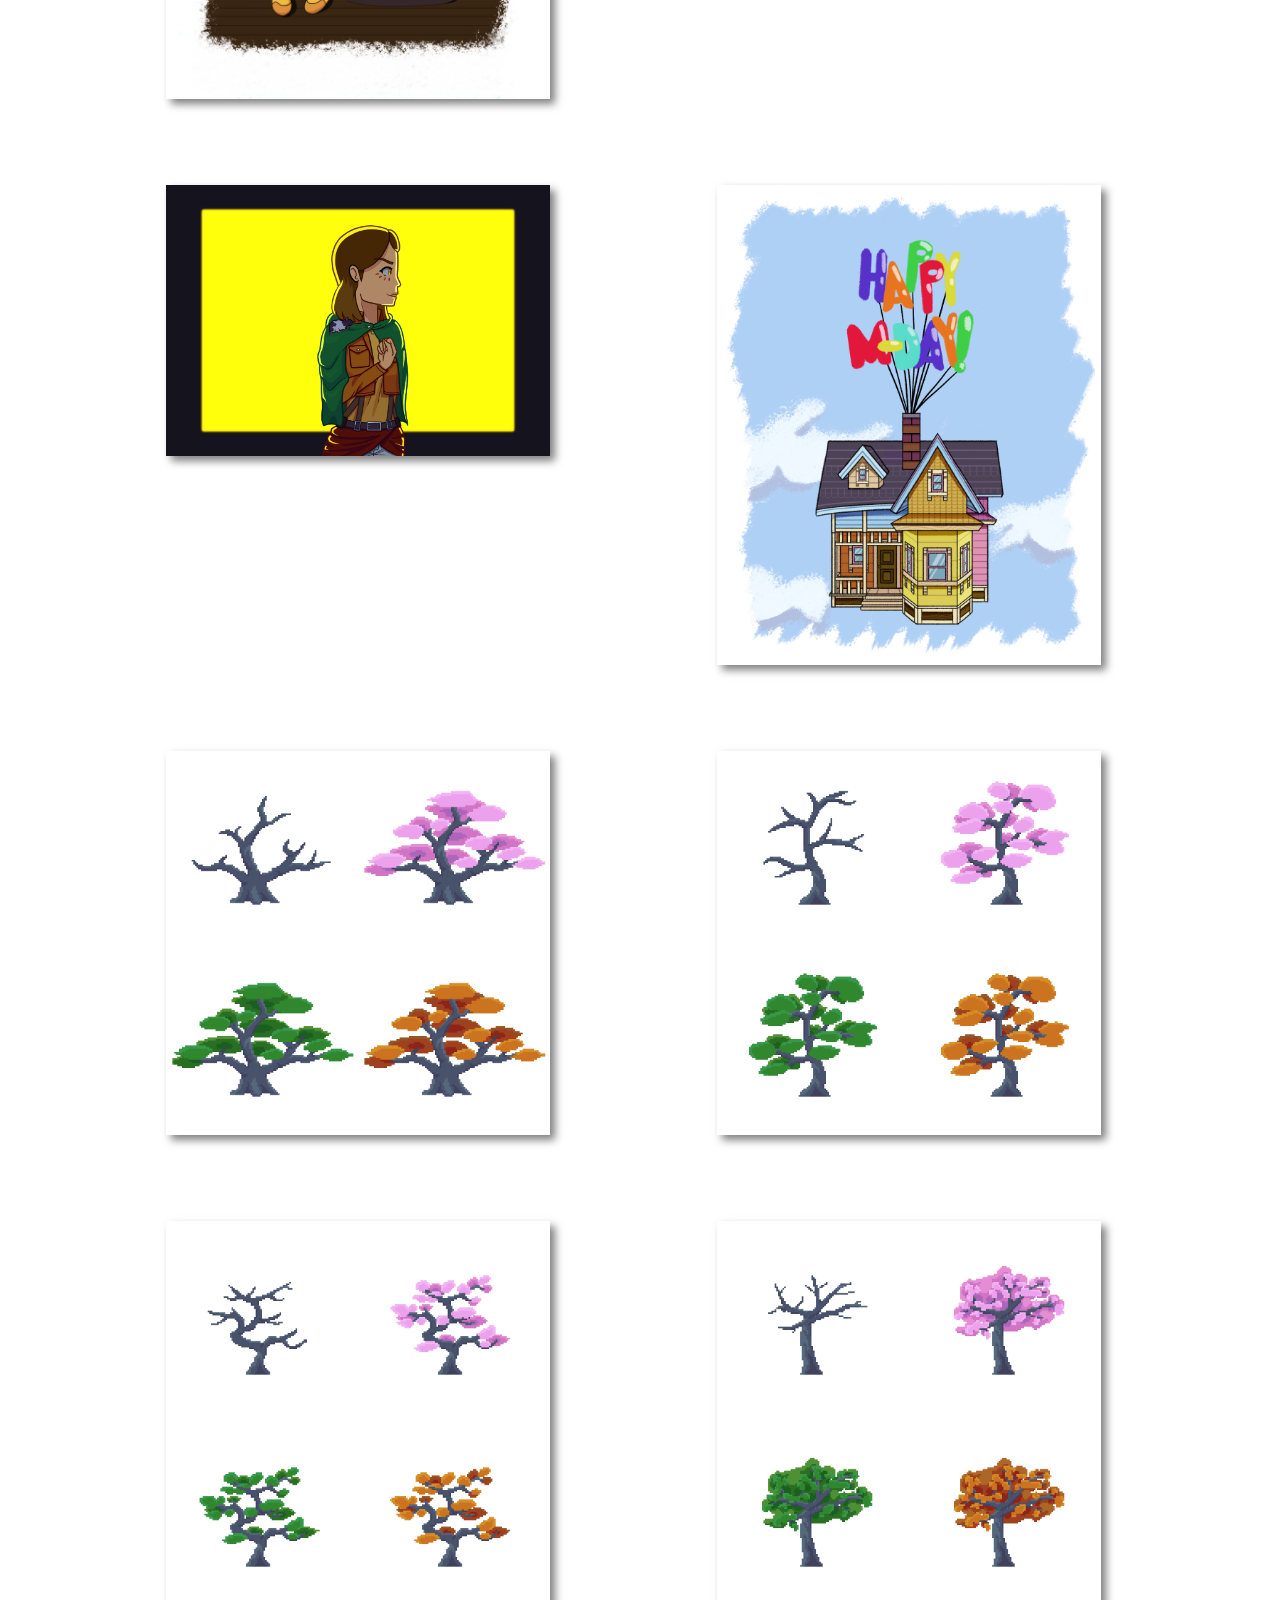
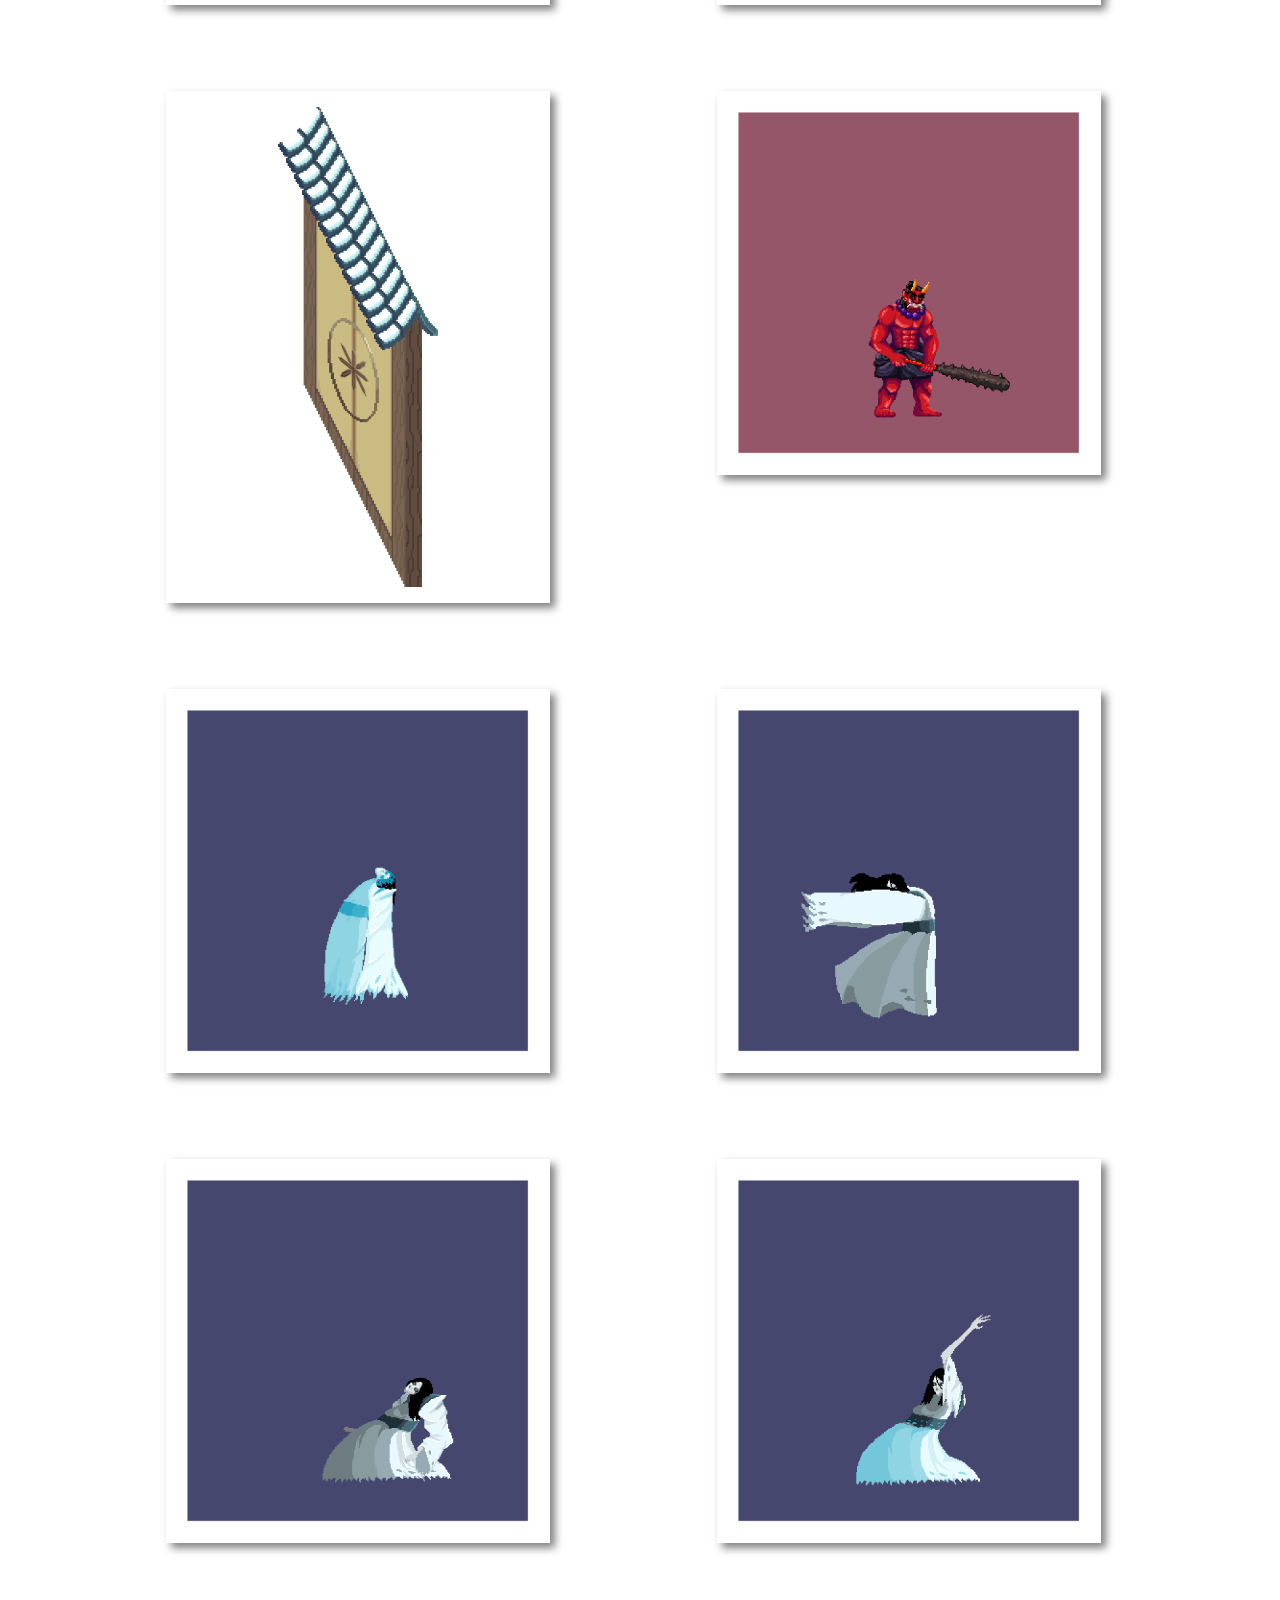
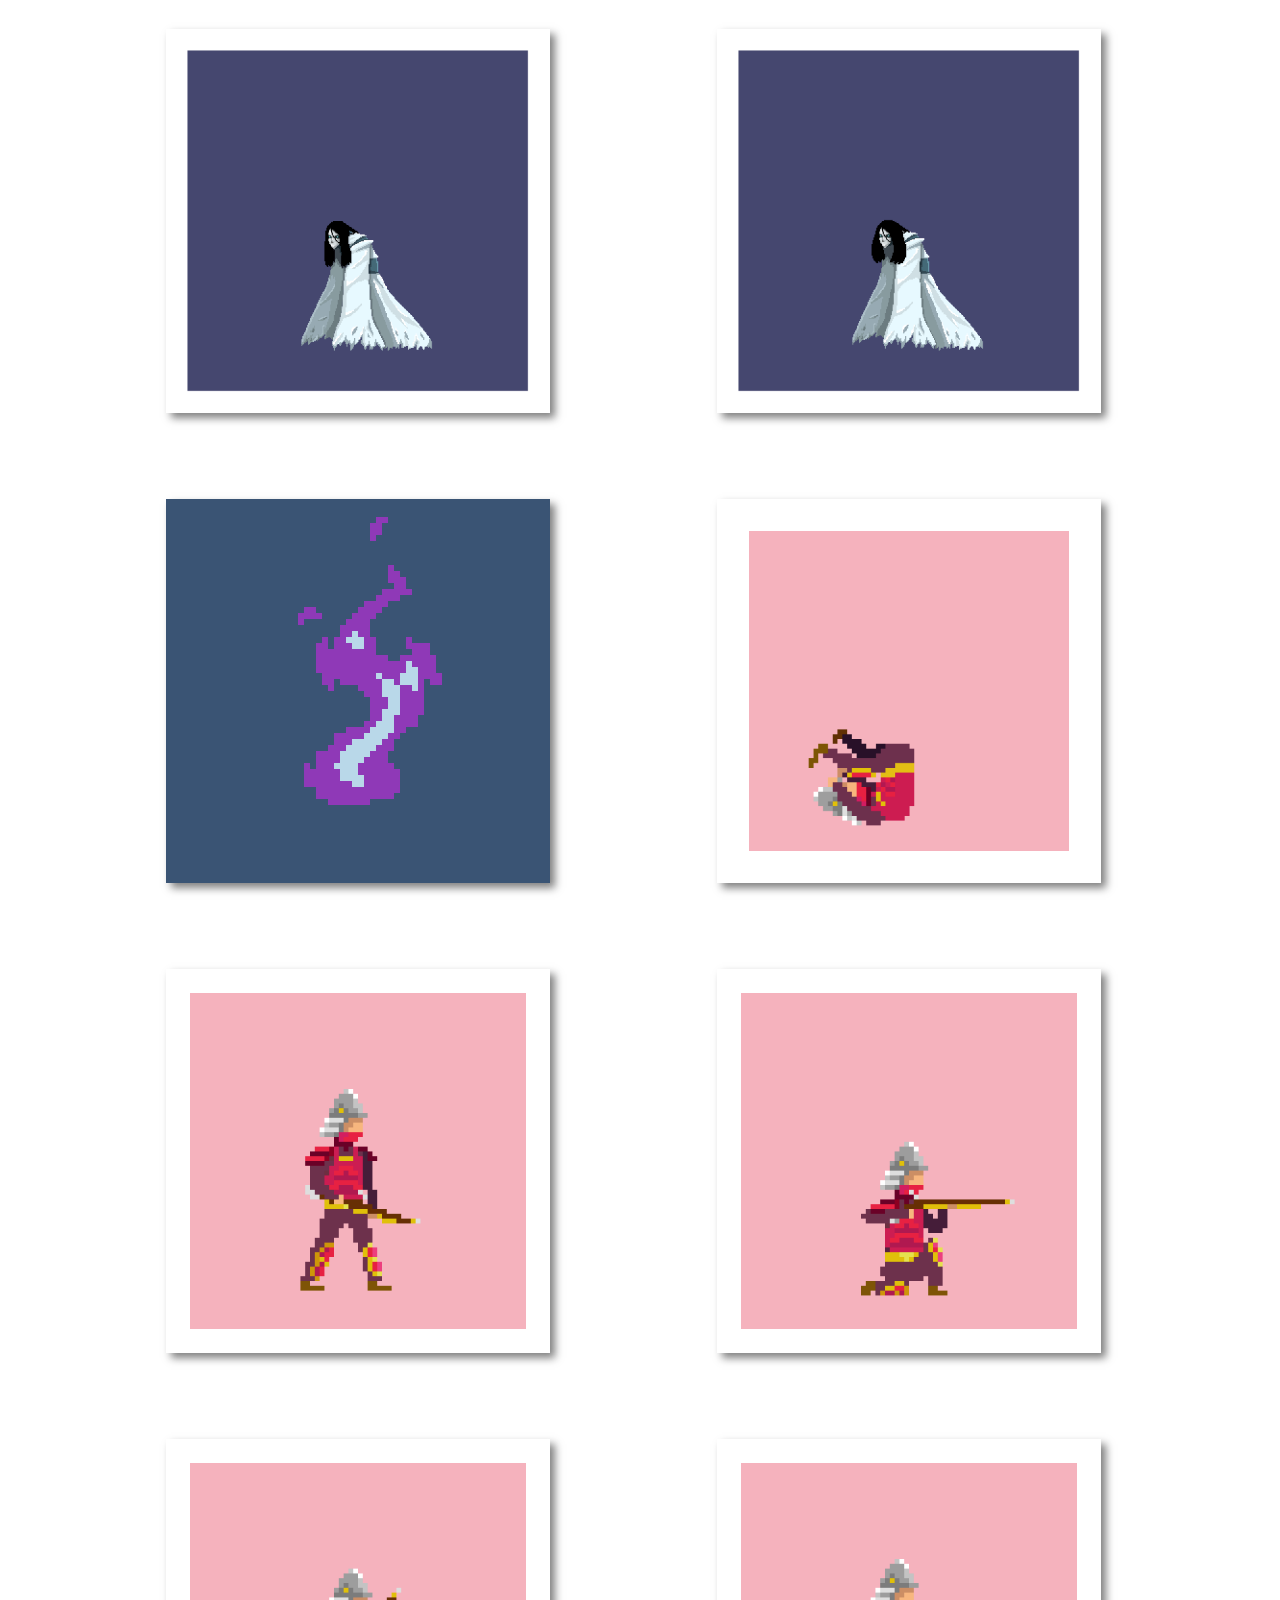
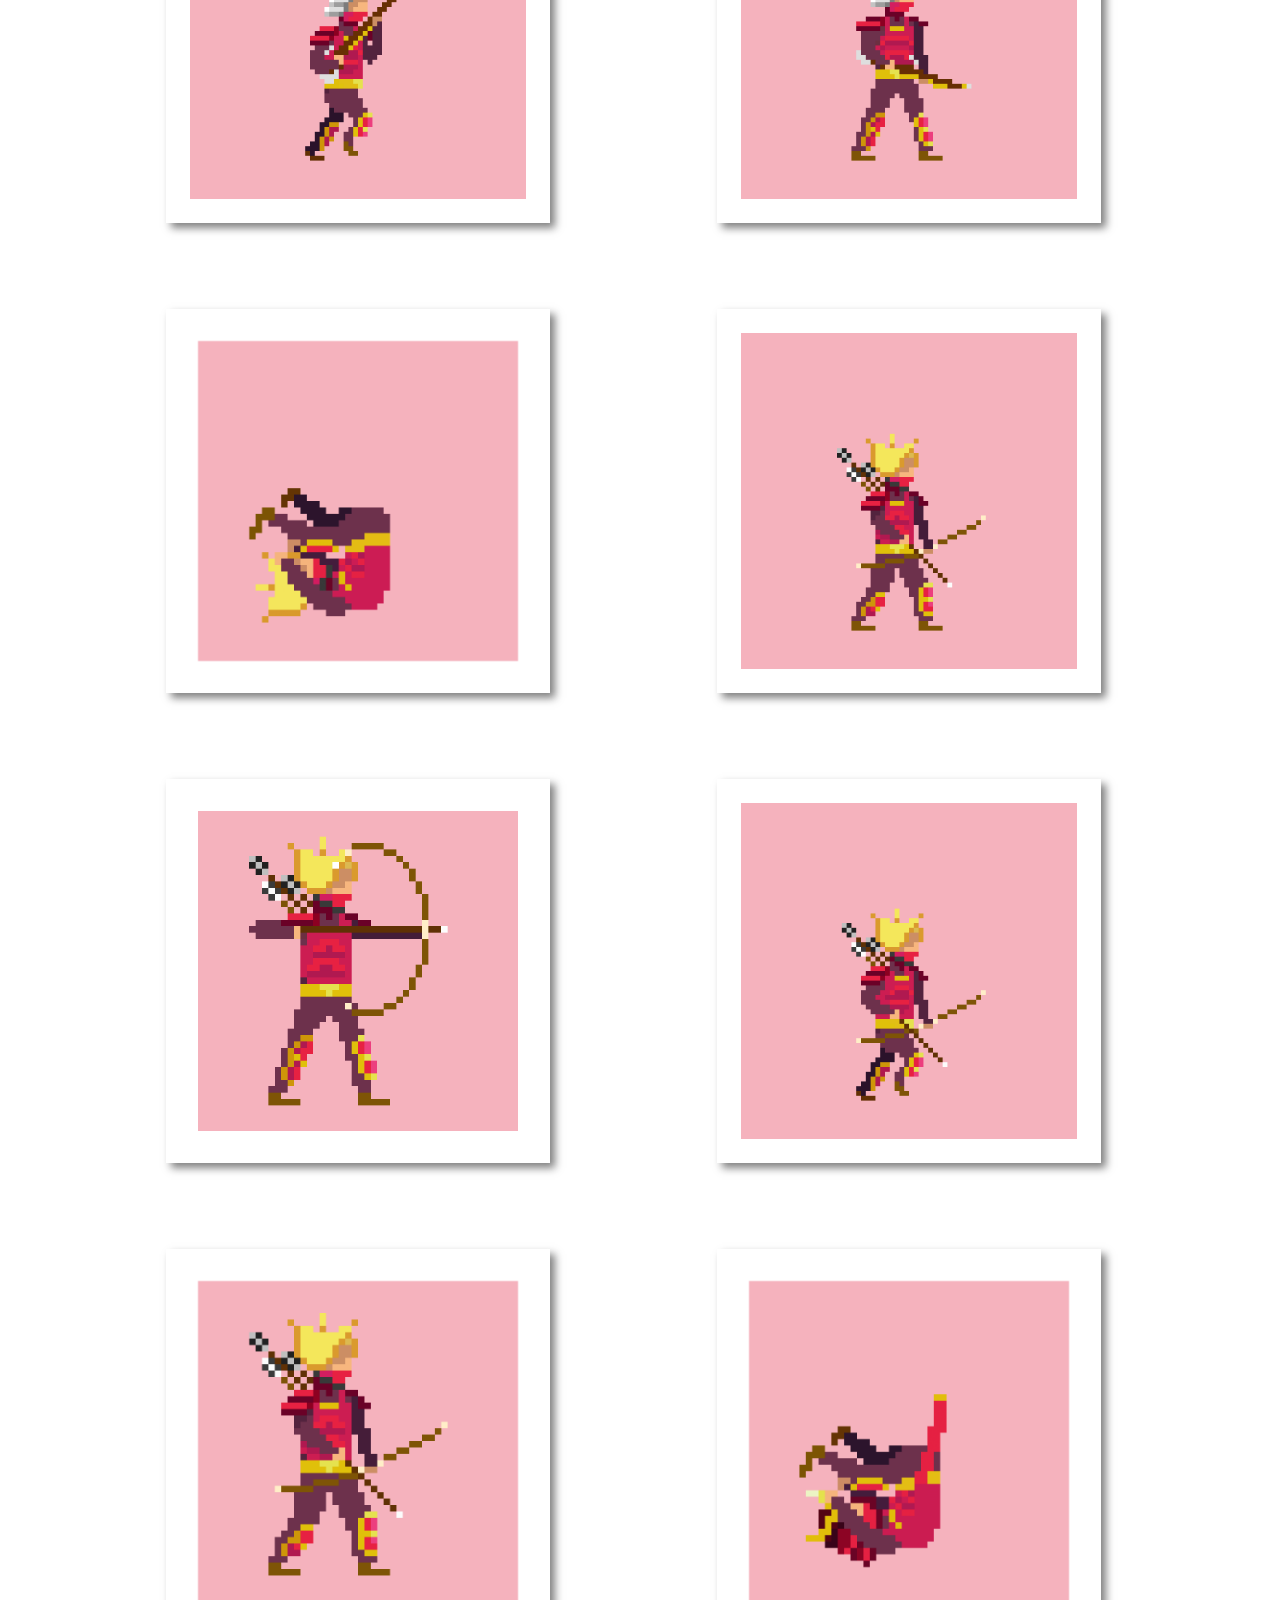
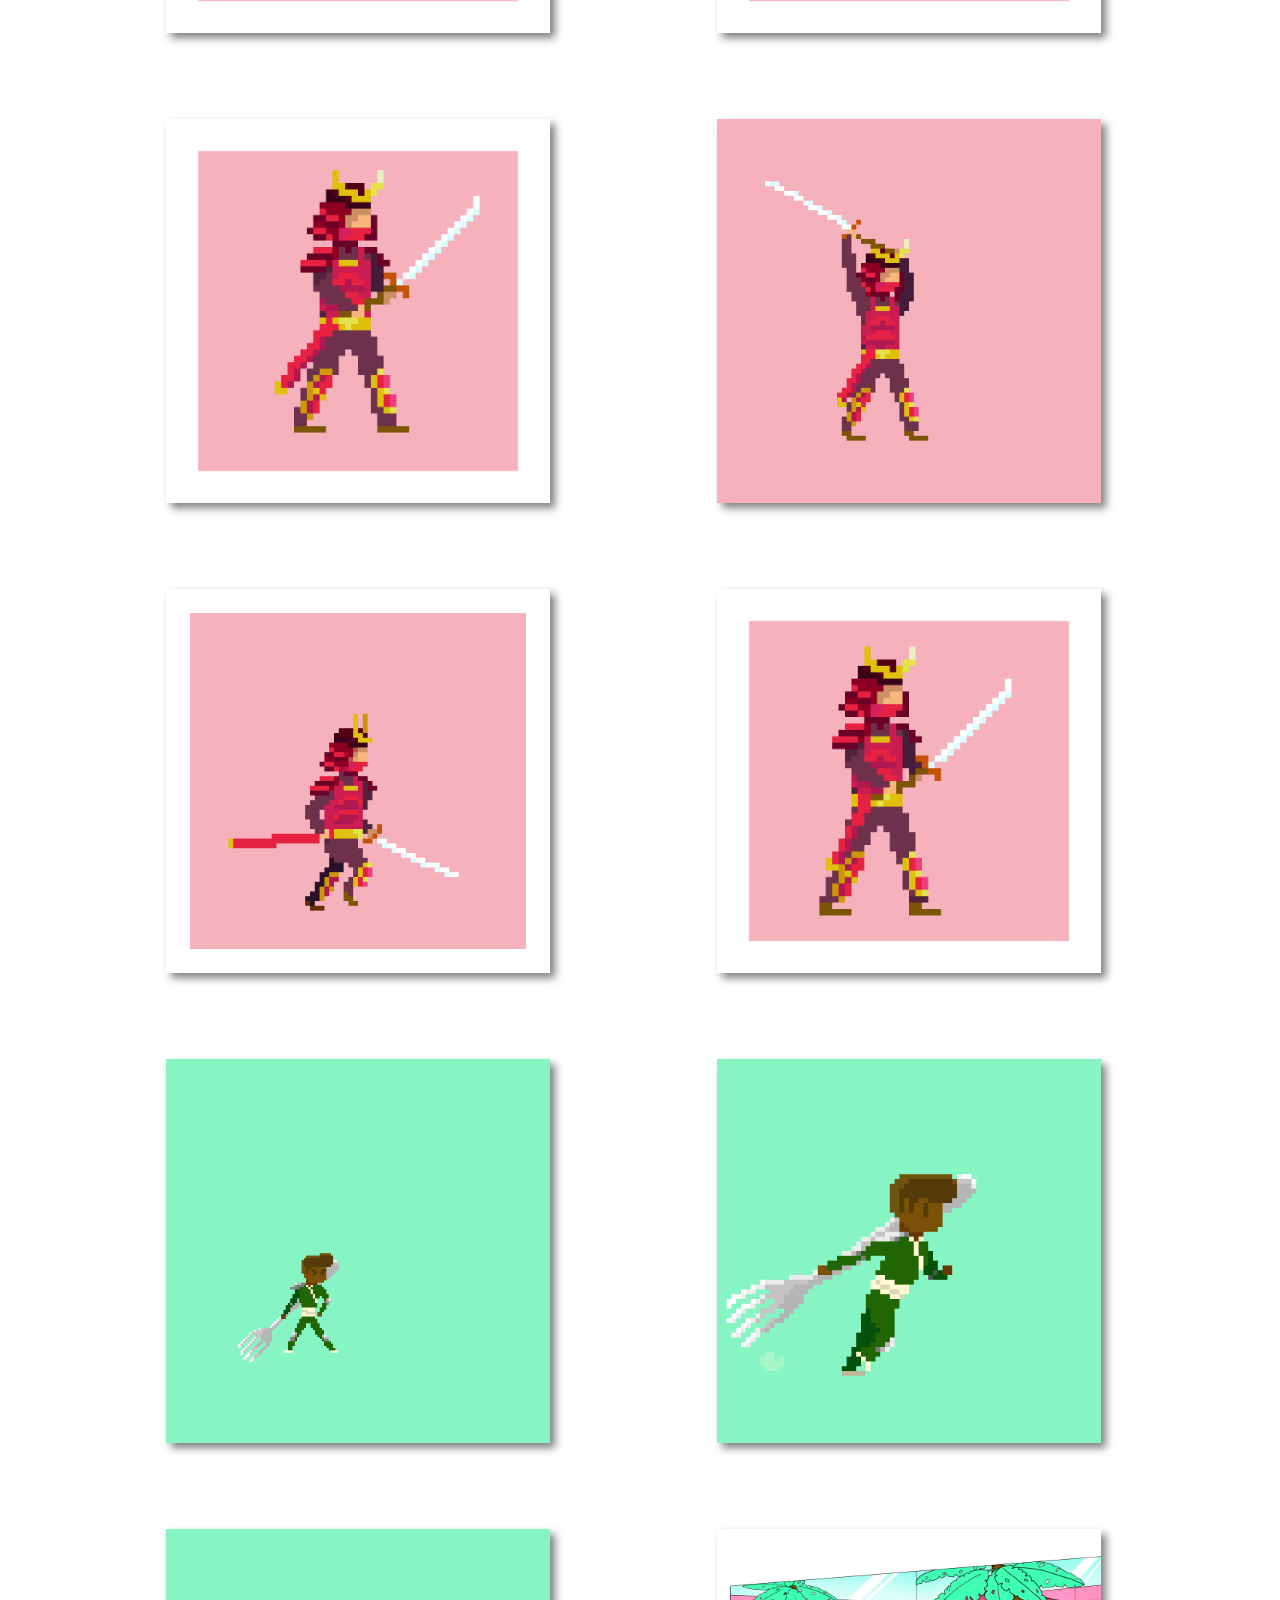
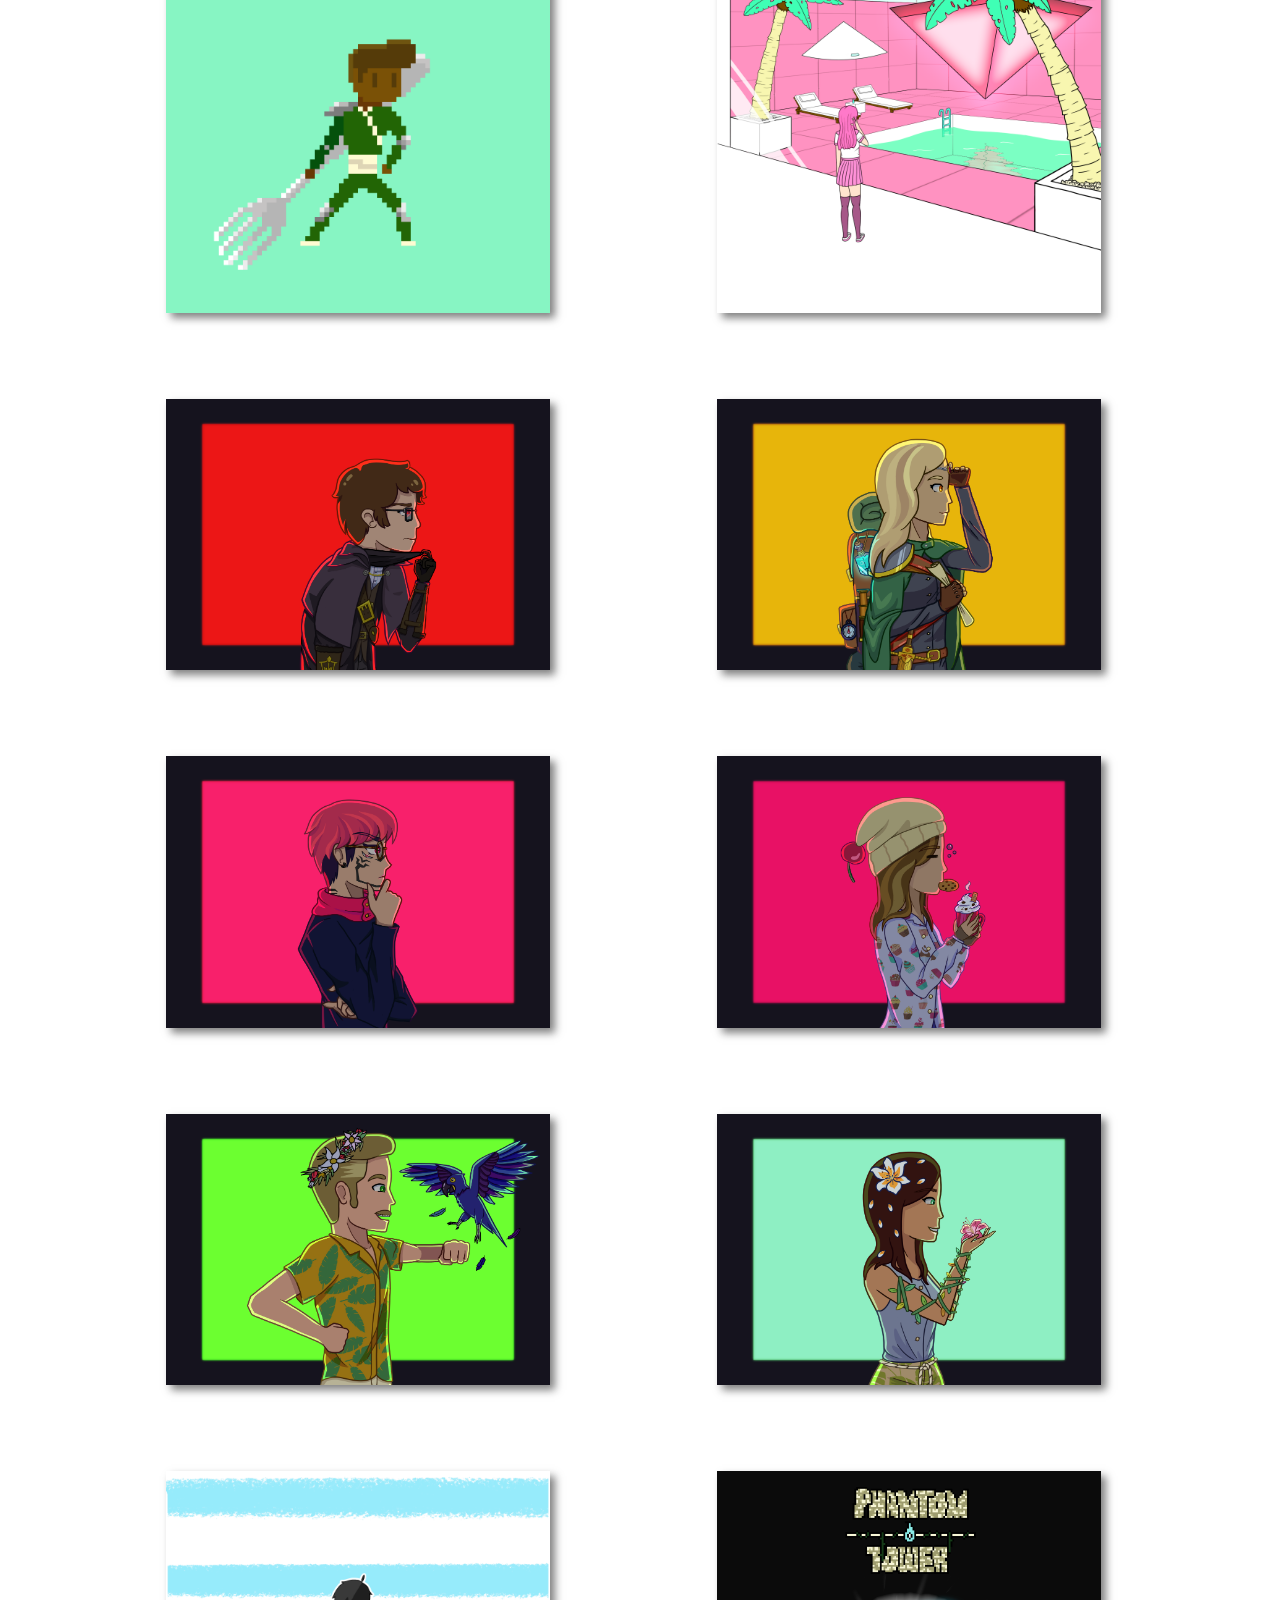
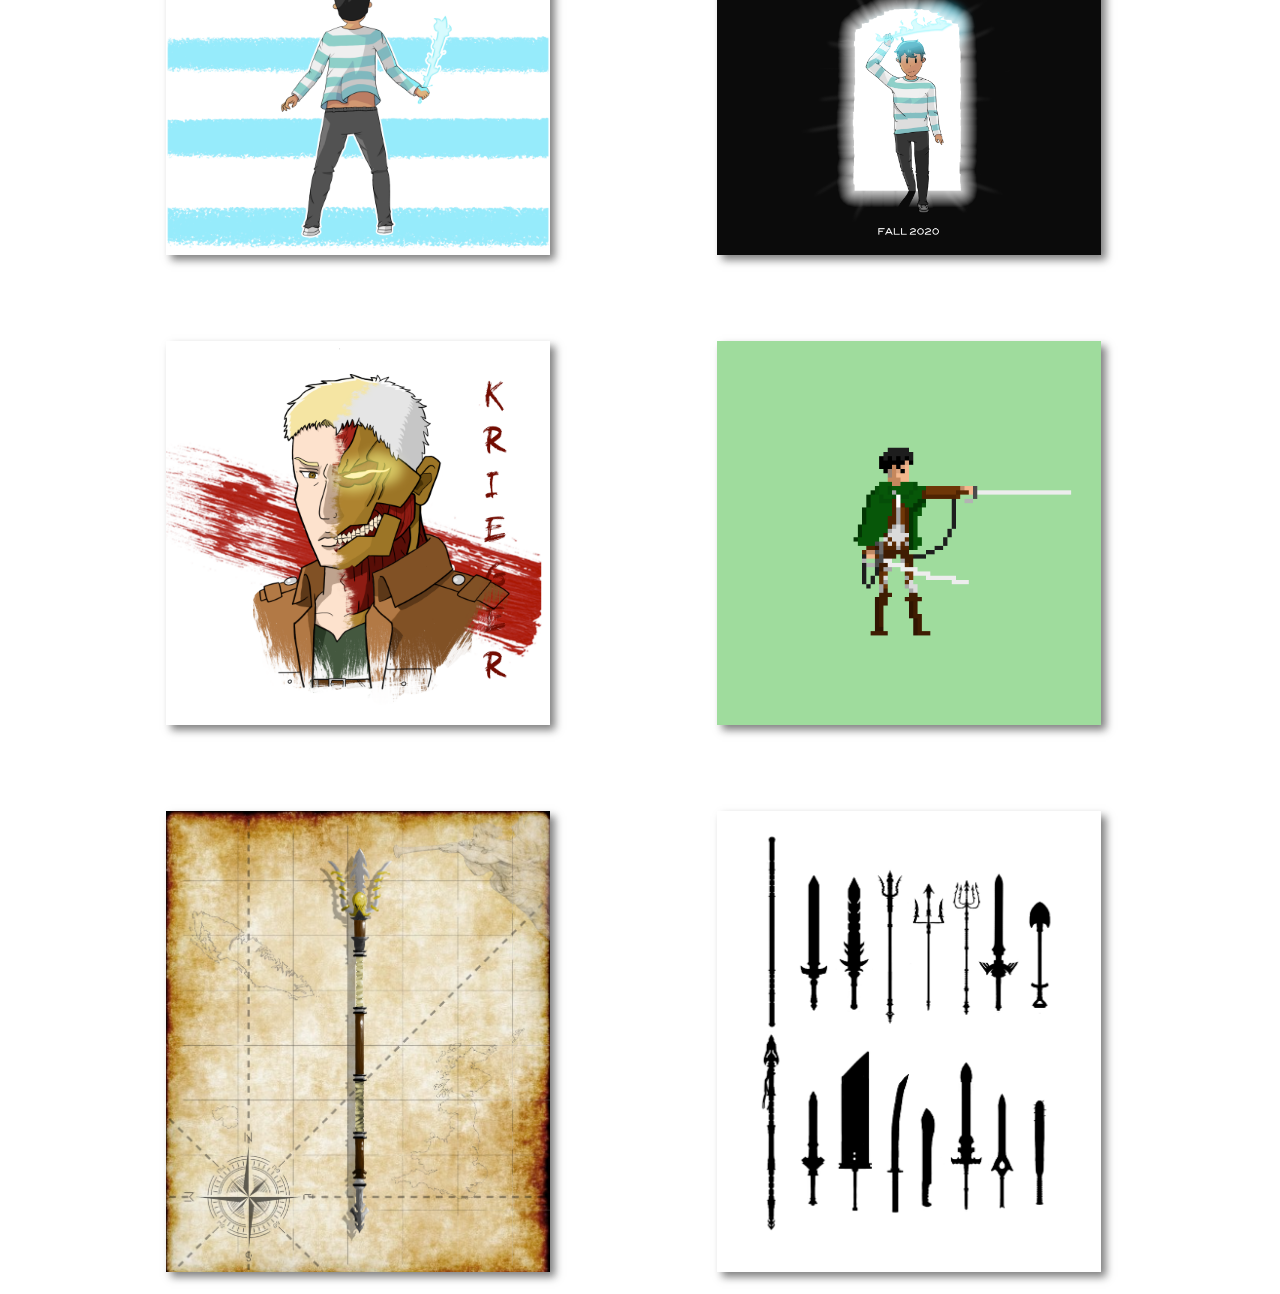
==== commit dd232904: "added ryo credits" ====
--- a/gallery.html
+++ b/gallery.html
@@ -116,128 +116,128 @@
             <img src="./GalleryImages/Gate Pixel.png" onclick="Display(this.src, 'Snow clan gate', 'Prop I drew for a game.', '')">
         </div>
         <div class="picture">
-            <img src="./GalleryImages/Oni-Attack.gif" onclick="Display(this.src, 'Oni Slam', 'Animation for a game I worked on.', 'Note: the original character design and still sprite was not made by me, it was made by one of the artists I worked with. I merely animated the character.')">
-        </div>
-    </div>
-
-    <br>
-
-    <div class="picture-container">
-        <div class="picture">
-            <img src="./GalleryImages/Yuki-Onna-Death.gif" onclick="Display(this.src, 'Yuki Onna Death', 'Animation for a game I worked on.', 'Note: the original character design and still sprite was not made by me, it was made by one of the artists I worked with. I merely animated the character.')">
-        </div>
-        <div class="picture">
-            <img src="./GalleryImages/Yuki-Onna-Blizzard.gif" onclick="Display(this.src, 'Yuki Onna Blizzard', 'Animation for a game I worked on.', 'Note: the original character design and still sprite was not made by me, it was made by one of the artists I worked with. I merely animated the character.')">
-        </div>
-    </div>
-
-    <br>
-
-    <div class="picture-container">
-        <div class="picture">
-            <img src="./GalleryImages/Yuki-Onna-Ice-Storm.gif" onclick="Display(this.src, 'Yuki Onna Ice Storm', 'Animation for a game I worked on.', 'Note: the original character design and still sprite was not made by me, it was made by one of the artists I worked with. I merely animated the character.')">
-        </div>
-        <div class="picture">
-            <img src="./GalleryImages/Yuki-Onna-Teleport.gif" onclick="Display(this.src, 'Yuki Onna Teleport', 'Animation for a game I worked on.', 'Note: the original character design and still sprite was not made by me, it was made by one of the artists I worked with. I merely animated the character.')">
-        </div>
-    </div>
-
-    <br>
-
-    <div class="picture-container">
-        <div class="picture">
-            <img src="./GalleryImages/Yuki-Onna-Ice-Spikes.gif" onclick="Display(this.src, 'Yuki Onna Dive', 'Animation for a game I worked on.', 'Note: the original character design and still sprite was not made by me, it was made by one of the artists I worked with. I merely animated the character.')">
-        </div>
-        <div class="picture">
-            <img src="./GalleryImages/Yuki-Onna-Idle.gif" onclick="Display(this.src, 'Yuki Onna Idle', 'Animation for a game I worked on.', 'Note: the original character design and still sprite was not made by me, it was made by one of the artists I worked with. I merely animated the character.')">
-        </div>
-    </div>
-
-    <br>
-
-    <div class="picture-container">
-        <div class="picture">
-            <img src="./GalleryImages/Soul Fire Animation.gif" onclick="Display(this.src, 'Soul Fire', 'Animation for a game I worked on.', '')">
-        </div>
-        <div class="picture">
-            <img src="./GalleryImages/Samurai Gunman Knockback.gif" onclick="Display(this.src, 'Gunsman Knockback', 'Animation for a game I worked on.', '')">
-        </div>
-    </div>
-
-    <br>
-
-    <div class="picture-container">
-        <div class="picture">
-            <img src="./GalleryImages/Samurai Gunman Hitstun.gif" onclick="Display(this.src, 'Gunsman Hitstun', 'Animation for a game I worked on.', '')">
-        </div>
-        <div class="picture">
-            <img src="./GalleryImages/Samurai Gunsman Shoot.gif" onclick="Display(this.src, 'Gunsman Shoot', 'Animation for a game I worked on.', '')">
-        </div>
-    </div>
-
-    <br>
-
-    <div class="picture-container">
-        <div class="picture">
-            <img src="./GalleryImages/Samurai Gunman Run.gif" onclick="Display(this.src, 'Gunsman Run', 'Animation for a game I worked on.', '')">
-        </div>
-        <div class="picture">
-            <img src="./GalleryImages/Samurai Gunsman Idle.gif" onclick="Display(this.src, 'Gunsman Idle', 'Animation for a game I worked on.', '')">
-        </div>
-    </div>
-
-    <br>
-
-    <div class="picture-container">
-        <div class="picture">
-            <img src="./GalleryImages/Samurai Archer Knockback.gif" onclick="Display(this.src, 'Archer Knockback', 'Animation for a game I worked on.', '')">
-        </div>
-        <div class="picture">
-            <img src="./GalleryImages/Samurai-Archer-Hitstun.gif" onclick="Display(this.src, 'Archer Hitstun', 'Animation for a game I worked on.', '')">
-        </div>
-    </div>
-
-    <br>
-
-    <div class="picture-container">
-        <div class="picture">
-            <img src="./GalleryImages/Samurai Archer Shoot.gif" onclick="Display(this.src, 'Archer Shoot', 'Animation for a game I worked on.', '')">
-        </div>
-        <div class="picture">
-            <img src="./GalleryImages/Samurai Archer Run.gif" onclick="Display(this.src, 'Archer Run', 'Animation for a game I worked on.', '')">
-        </div>
-    </div>
-
-    <br>
-
-    <div class="picture-container">
-        <div class="picture">
-            <img src="./GalleryImages/Samurai Archer Idle.gif" onclick="Display(this.src, 'Archer Idle', 'Animation for a game I worked on.', '')">
-        </div>
-        <div class="picture">
-            <img src="./GalleryImages/Samurai Knockback.gif" onclick="Display(this.src, 'Swordsman Knockback', 'Animation for a game I worked on.', '')">
-        </div>
-    </div>
-
-    <br>
-
-    <div class="picture-container">
-        <div class="picture">
-            <img src="./GalleryImages/Samurai Hitstun V1.gif" onclick="Display(this.src, 'Swordsman Hitstun', 'Animation for a game I worked on.', '')">
-        </div>
-        <div class="picture">
-            <img src="./GalleryImages/Samurai Attack.gif" onclick="Display(this.src, 'Swordsman Attack', 'Animation for a game I worked on.', '')">
-        </div>
-    </div>
-
-    <br>
-
-    <div class="picture-container">
-        <div class="picture">
-            <img src="./GalleryImages/Samurai Run.gif" onclick="Display(this.src, 'Swordsman Run', 'Animation for a game I worked on.', '')">
-        </div>
-        <div class="picture">
-            <img src="./GalleryImages/Samurai Idle.gif" onclick="Display(this.src, 'Swordsman Idle', 'Animation for a game I worked on.', '')">
+            <img src="./GalleryImages/Oni-Attack.gif" onclick="Display(this.src, 'Oni Slam', 'Animation for Warriors of the Lost Clan (Unused)', 'Note: original character design and still sprite by my talented friend Ryō Mácia Ito. I merely animated the character. Check out their amazing work on Instagram @ryouwm.')">
+        </div>
+    </div>
+
+    <br>
+
+    <div class="picture-container">
+        <div class="picture">
+            <img src="./GalleryImages/Yuki-Onna-Death.gif" onclick="Display(this.src, 'Yuki Onna Death', 'Animation for Warriors of the Lost Clan', 'Note: original character design and still sprite by my talented friend Ryō Mácia Ito. I merely animated the character. Check out their amazing work on Instagram @ryouwm.')">
+        </div>
+        <div class="picture">
+            <img src="./GalleryImages/Yuki-Onna-Blizzard.gif" onclick="Display(this.src, 'Yuki Onna Blizzard', 'Animation for Warriors of the Lost Clan', 'Note: original character design and still sprite by my talented friend Ryō Mácia Ito. I merely animated the character. Check out their amazing work on Instagram @ryouwm.')">
+        </div>
+    </div>
+
+    <br>
+
+    <div class="picture-container">
+        <div class="picture">
+            <img src="./GalleryImages/Yuki-Onna-Ice-Storm.gif" onclick="Display(this.src, 'Yuki Onna Ice Storm', 'Animation for Warriors of the Lost Clan', 'Note: original character design and still sprite by my talented friend Ryō Mácia Ito. I merely animated the character. Check out their amazing work on Instagram @ryouwm.')">
+        </div>
+        <div class="picture">
+            <img src="./GalleryImages/Yuki-Onna-Teleport.gif" onclick="Display(this.src, 'Yuki Onna Teleport', 'Animation for Warriors of the Lost Clan', 'Note: original character design and still sprite by my talented friend Ryō Mácia Ito. I merely animated the character. Check out their amazing work on Instagram @ryouwm.')">
+        </div>
+    </div>
+
+    <br>
+
+    <div class="picture-container">
+        <div class="picture">
+            <img src="./GalleryImages/Yuki-Onna-Ice-Spikes.gif" onclick="Display(this.src, 'Yuki Onna Dive', 'Animation for Warriors of the Lost Clan', 'Note: original character design and still sprite by my talented friend Ryō Mácia Ito. I merely animated the character. Check out their amazing work on Instagram @ryouwm.')">
+        </div>
+        <div class="picture">
+            <img src="./GalleryImages/Yuki-Onna-Idle.gif" onclick="Display(this.src, 'Yuki Onna Idle', 'Animation for Warriors of the Lost Clan', 'Note: original character design and still sprite by my talented friend Ryō Mácia Ito. I merely animated the character. Check out their amazing work on Instagram @ryouwm.')">
+        </div>
+    </div>
+
+    <br>
+
+    <div class="picture-container">
+        <div class="picture">
+            <img src="./GalleryImages/Soul Fire Animation.gif" onclick="Display(this.src, 'Soul Fire', 'Animation for Warriors of the Lost Clan', '')">
+        </div>
+        <div class="picture">
+            <img src="./GalleryImages/Samurai Gunman Knockback.gif" onclick="Display(this.src, 'Gunsman Knockback', 'Animation for Warriors of the Lost Clan', '')">
+        </div>
+    </div>
+
+    <br>
+
+    <div class="picture-container">
+        <div class="picture">
+            <img src="./GalleryImages/Samurai Gunman Hitstun.gif" onclick="Display(this.src, 'Gunsman Hitstun', 'Animation for Warriors of the Lost Clan', '')">
+        </div>
+        <div class="picture">
+            <img src="./GalleryImages/Samurai Gunsman Shoot.gif" onclick="Display(this.src, 'Gunsman Shoot', 'Animation for Warriors of the Lost Clan', '')">
+        </div>
+    </div>
+
+    <br>
+
+    <div class="picture-container">
+        <div class="picture">
+            <img src="./GalleryImages/Samurai Gunman Run.gif" onclick="Display(this.src, 'Gunsman Run', 'Animation for Warriors of the Lost Clan', '')">
+        </div>
+        <div class="picture">
+            <img src="./GalleryImages/Samurai Gunsman Idle.gif" onclick="Display(this.src, 'Gunsman Idle', 'Animation for Warriors of the Lost Clan', '')">
+        </div>
+    </div>
+
+    <br>
+
+    <div class="picture-container">
+        <div class="picture">
+            <img src="./GalleryImages/Samurai Archer Knockback.gif" onclick="Display(this.src, 'Archer Knockback', 'Animation for Warriors of the Lost Clan', '')">
+        </div>
+        <div class="picture">
+            <img src="./GalleryImages/Samurai-Archer-Hitstun.gif" onclick="Display(this.src, 'Archer Hitstun', 'Animation for Warriors of the Lost Clan', '')">
+        </div>
+    </div>
+
+    <br>
+
+    <div class="picture-container">
+        <div class="picture">
+            <img src="./GalleryImages/Samurai Archer Shoot.gif" onclick="Display(this.src, 'Archer Shoot', 'Animation for Warriors of the Lost Clan', '')">
+        </div>
+        <div class="picture">
+            <img src="./GalleryImages/Samurai Archer Run.gif" onclick="Display(this.src, 'Archer Run', 'Animation for Warriors of the Lost Clan', '')">
+        </div>
+    </div>
+
+    <br>
+
+    <div class="picture-container">
+        <div class="picture">
+            <img src="./GalleryImages/Samurai Archer Idle.gif" onclick="Display(this.src, 'Archer Idle', 'Animation for Warriors of the Lost Clan', '')">
+        </div>
+        <div class="picture">
+            <img src="./GalleryImages/Samurai Knockback.gif" onclick="Display(this.src, 'Swordsman Knockback', 'Animation for Warriors of the Lost Clan', '')">
+        </div>
+    </div>
+
+    <br>
+
+    <div class="picture-container">
+        <div class="picture">
+            <img src="./GalleryImages/Samurai Hitstun V1.gif" onclick="Display(this.src, 'Swordsman Hitstun', 'Animation for Warriors of the Lost Clan', '')">
+        </div>
+        <div class="picture">
+            <img src="./GalleryImages/Samurai Attack.gif" onclick="Display(this.src, 'Swordsman Attack', 'Animation for Warriors of the Lost Clan', '')">
+        </div>
+    </div>
+
+    <br>
+
+    <div class="picture-container">
+        <div class="picture">
+            <img src="./GalleryImages/Samurai Run.gif" onclick="Display(this.src, 'Swordsman Run', 'Animation for Warriors of the Lost Clan', '')">
+        </div>
+        <div class="picture">
+            <img src="./GalleryImages/Samurai Idle.gif" onclick="Display(this.src, 'Swordsman Idle', 'Animation for Warriors of the Lost Clan', '')">
         </div>
     </div>
 
